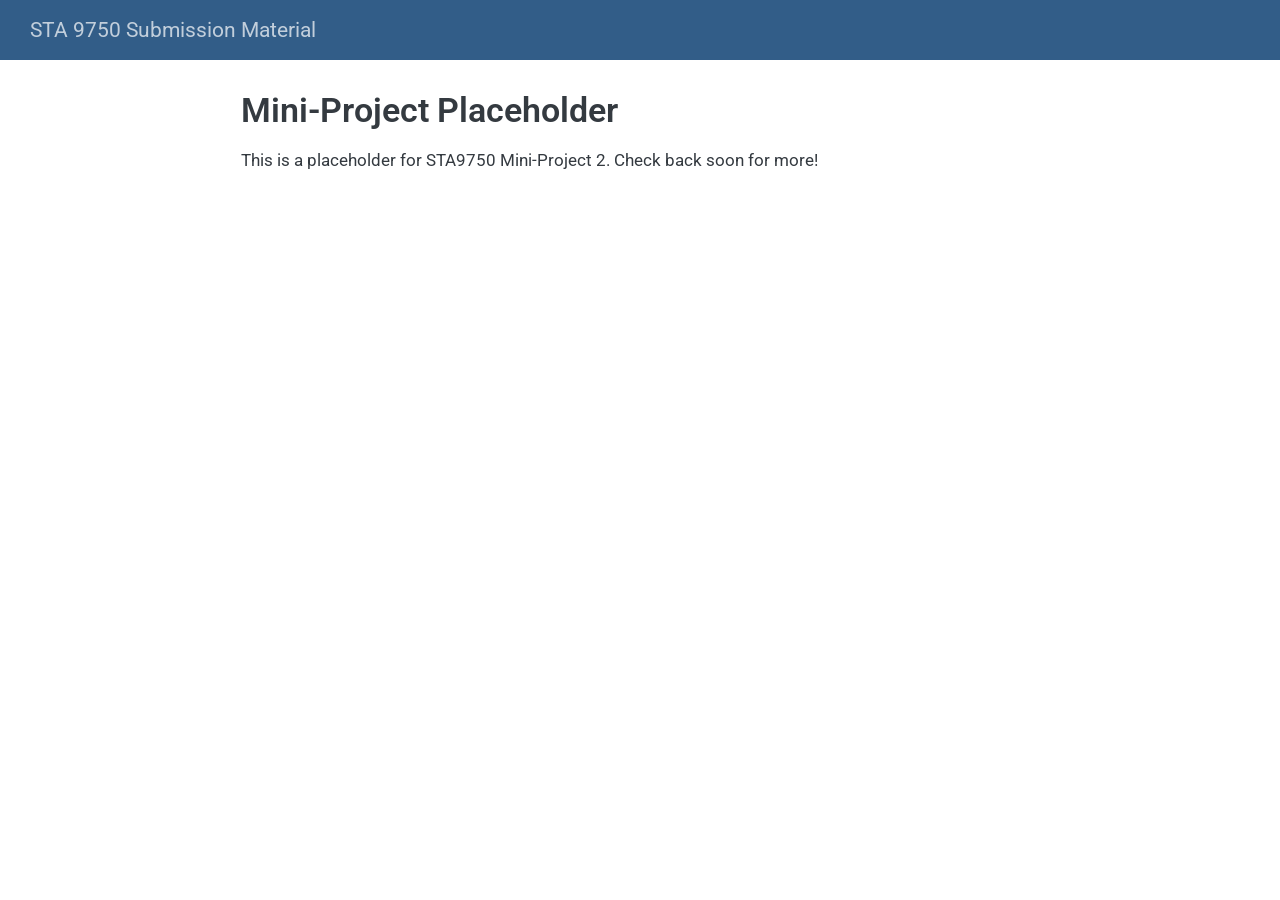
==== docs/mp02.html @ 4aafd373 "Add Mini-Project placeholder pages" ====
<!DOCTYPE html>
<html xmlns="http://www.w3.org/1999/xhtml" lang="en" xml:lang="en"><head>

<meta charset="utf-8">
<meta name="generator" content="quarto-1.10.18">

<meta name="viewport" content="width=device-width, initial-scale=1.0, user-scalable=yes">


<title>Mini-Project Placeholder – STA 9750 Submission Material</title>
<style>
/* Default styles provided by pandoc.
** See https://pandoc.org/MANUAL.html#variables-for-html for config info.
*/
span.smallcaps{font-variant: small-caps;}
div.columns{display: flex; gap: 1.5em;}
div.column{flex: auto;}
@media screen {
div.columns{gap: min(4vw, 1.5em);}
div.column{overflow-x: auto;}
}
div.hanging-indent{margin-left: 1.5em; text-indent: -1.5em;}
ul.task-list{list-style: none;}
ul.task-list li input[type="checkbox"] {
  width: 0.8em;
  margin: 0 0.8em 0.2em -1em; /* quarto-specific, see https://github.com/quarto-dev/quarto-cli/issues/4556 */ 
  vertical-align: middle;
}
</style>


<script src="site_libs/quarto-nav/quarto-nav.js"></script>
<script src="site_libs/quarto-nav/headroom.min.js"></script>
<script src="site_libs/clipboard/clipboard.min.js"></script>
<script src="site_libs/quarto-search/autocomplete.umd.js"></script>
<script src="site_libs/quarto-search/fuse.min.js"></script>
<script src="site_libs/quarto-search/quarto-search.js"></script>
<meta name="quarto:offset" content="./">
<script src="site_libs/quarto-html/quarto.js" type="module"></script>
<script src="site_libs/quarto-html/tabsets/tabsets.js" type="module"></script>
<script src="site_libs/quarto-html/popper.min.js"></script>
<script src="site_libs/quarto-html/tippy.umd.min.js"></script>
<script src="site_libs/quarto-html/anchor.min.js"></script>
<link href="site_libs/quarto-html/tippy.css" rel="stylesheet">
<link href="site_libs/quarto-html/quarto-syntax-highlighting-64a204ab8560d761af7679ceaba22944.css" rel="stylesheet" id="quarto-text-highlighting-styles">
<script src="site_libs/bootstrap/bootstrap.min.js"></script>
<link href="site_libs/bootstrap/bootstrap-icons.css" rel="stylesheet">
<link href="site_libs/bootstrap/bootstrap-ecffb29ab86c51f33a5c8b4be15da6e0.min.css" rel="stylesheet" append-hash="true" id="quarto-bootstrap" data-mode="light">
<script id="quarto-search-options" type="application/json">{
  "location": "navbar",
  "copy-button": false,
  "collapse-after": 3,
  "panel-placement": "end",
  "type": "overlay",
  "limit": 50,
  "keyboard-shortcut": [
    "f",
    "/",
    "s"
  ],
  "show-item-context": false,
  "language": {
    "search-no-results-text": "No results",
    "search-matching-documents-text": "matching documents",
    "search-copy-link-title": "Copy link to search",
    "search-hide-matches-text": "Hide additional matches",
    "search-more-match-text": "more match in this document",
    "search-more-matches-text": "more matches in this document",
    "search-clear-button-title": "Clear",
    "search-text-placeholder": "",
    "search-detached-cancel-button-title": "Cancel",
    "search-submit-button-title": "Submit",
    "search-label": "Search"
  }
}</script>


</head>

<body class="nav-fixed fullcontent quarto-light">

<div id="quarto-search-results"></div>
  <header id="quarto-header" class="headroom fixed-top">
    <nav class="navbar navbar-expand-lg " data-bs-theme="dark">
      <div class="navbar-container container-fluid">
      <div class="navbar-brand-container mx-auto">
    <a class="navbar-brand" href="./index.html">
    <span class="navbar-title">STA 9750 Submission Material</span>
    </a>
  </div>
        <div class="quarto-navbar-tools tools-end">
</div>
      </div> <!-- /container-fluid -->
    </nav>
</header>
<!-- content -->
<div id="quarto-content" class="quarto-container page-columns page-rows-contents page-layout-article page-navbar">
<!-- sidebar -->
<!-- margin-sidebar -->
    
<!-- main -->
<main class="content" id="quarto-document-content">

<header id="title-block-header" class="quarto-title-block default">
<div class="quarto-title">
<h1 class="title">Mini-Project Placeholder</h1>
</div>



<div class="quarto-title-meta">

    
  
    
  </div>
  


</header>


<p>This is a placeholder for STA9750 Mini-Project 2. Check back soon for more!</p>



</main> <!-- /main -->
<script id="quarto-html-after-body" type="application/javascript">
  window.document.addEventListener("DOMContentLoaded", function (event) {
    const icon = "";
    const anchorJS = new window.AnchorJS();
    anchorJS.options = {
      placement: 'right',
      icon: icon
    };
    anchorJS.add('.anchored');
    const isCodeAnnotation = (el) => {
      for (const clz of el.classList) {
        if (clz.startsWith('code-annotation-')) {                     
          return true;
        }
      }
      return false;
    }
    const onCopySuccess = function(e) {
      // button target
      const button = e.trigger;
      // don't keep focus
      button.blur();
      // flash "checked"
      button.classList.add('code-copy-button-checked');
      var currentTitle = button.getAttribute("title");
      button.setAttribute("title", "Copied!");
      let tooltip;
      if (window.bootstrap) {
        button.setAttribute("data-bs-toggle", "tooltip");
        button.setAttribute("data-bs-placement", "left");
        button.setAttribute("data-bs-title", "Copied!");
        tooltip = new bootstrap.Tooltip(button, 
          { trigger: "manual", 
            customClass: "code-copy-button-tooltip",
            offset: [0, -8]});
        tooltip.show();    
      }
      setTimeout(function() {
        if (tooltip) {
          tooltip.hide();
          button.removeAttribute("data-bs-title");
          button.removeAttribute("data-bs-toggle");
          button.removeAttribute("data-bs-placement");
        }
        button.setAttribute("title", currentTitle);
        button.classList.remove('code-copy-button-checked');
      }, 1000);
      // clear code selection
      e.clearSelection();
    }
    const getTextToCopy = function(trigger) {
      const outerScaffold = trigger.parentElement.cloneNode(true);
      const codeEl = outerScaffold.querySelector('code');
      for (const childEl of codeEl.children) {
        if (isCodeAnnotation(childEl)) {
          childEl.remove();
        }
      }
      return codeEl.innerText;
    }
    const clipboard = new window.ClipboardJS('.code-copy-button:not([data-in-quarto-modal])', {
      text: getTextToCopy
    });
    clipboard.on('success', onCopySuccess);
    if (window.document.getElementById('quarto-embedded-source-code-modal')) {
      const clipboardModal = new window.ClipboardJS('.code-copy-button[data-in-quarto-modal]', {
        text: getTextToCopy,
        container: window.document.getElementById('quarto-embedded-source-code-modal')
      });
      clipboardModal.on('success', onCopySuccess);
    }
      var localhostRegex = new RegExp(/^(?:http|https):\/\/localhost\:?[0-9]*\//);
      var mailtoRegex = new RegExp(/^mailto:/);
        var filterRegex = new RegExp("https:\/\/akshan-rai\.github\.io\/STA9750-2026-FALL\/");
      var isInternal = (href) => {
          return filterRegex.test(href) || localhostRegex.test(href) || mailtoRegex.test(href);
      }
      // Inspect non-navigation links and adorn them if external
     var links = window.document.querySelectorAll('a[href]:not(.nav-link):not(.navbar-brand):not(.toc-action):not(.sidebar-link):not(.sidebar-item-toggle):not(.pagination-link):not(.no-external):not([aria-hidden]):not(.dropdown-item):not(.quarto-navigation-tool):not(.about-link)');
      for (var i=0; i<links.length; i++) {
        const link = links[i];
        if (!isInternal(link.href)) {
          // undo the damage that might have been done by quarto-nav.js in the case of
          // links that we want to consider external
          if (link.dataset.originalHref !== undefined) {
            link.href = link.dataset.originalHref;
          }
        }
      }
    function tippyHover(el, contentFn, onTriggerFn, onUntriggerFn) {
      const config = {
        allowHTML: true,
        maxWidth: 500,
        delay: 100,
        arrow: false,
        appendTo: function(el) {
            return el.parentElement;
        },
        interactive: true,
        interactiveBorder: 10,
        theme: 'quarto',
        placement: 'bottom-start',
      };
      if (contentFn) {
        config.content = contentFn;
      }
      if (onTriggerFn) {
        config.onTrigger = onTriggerFn;
      }
      if (onUntriggerFn) {
        config.onUntrigger = onUntriggerFn;
      }
      window.tippy(el, config); 
    }
    const noterefs = window.document.querySelectorAll('a[role="doc-noteref"]');
    for (var i=0; i<noterefs.length; i++) {
      const ref = noterefs[i];
      tippyHover(ref, function() {
        // use id or data attribute instead here
        let href = ref.getAttribute('data-footnote-href') || ref.getAttribute('href');
        try { href = new URL(href).hash; } catch {}
        const id = href.replace(/^#\/?/, "");
        const note = window.document.getElementById(id);
        if (note) {
          return note.innerHTML;
        } else {
          return "";
        }
      });
    }
    const xrefs = window.document.querySelectorAll('a.quarto-xref');
    const processXRef = (id, note) => {
      // Strip column container classes
      const stripColumnClz = (el) => {
        el.classList.remove("page-full", "page-columns");
        if (el.children) {
          for (const child of el.children) {
            stripColumnClz(child);
          }
        }
      }
      stripColumnClz(note)
      if (id === null || id.startsWith('sec-')) {
        // Special case sections, only their first couple elements
        const container = document.createElement("div");
        if (note.children && note.children.length > 2) {
          container.appendChild(note.children[0].cloneNode(true));
          for (let i = 1; i < note.children.length; i++) {
            const child = note.children[i];
            if (child.tagName === "P" && child.innerText === "") {
              continue;
            } else {
              container.appendChild(child.cloneNode(true));
              break;
            }
          }
          if (window.Quarto?.typesetMath) {
            window.Quarto.typesetMath(container);
          }
          return container.innerHTML
        } else {
          if (window.Quarto?.typesetMath) {
            window.Quarto.typesetMath(note);
          }
          return note.innerHTML;
        }
      } else {
        // Remove any anchor links if they are present
        const anchorLink = note.querySelector('a.anchorjs-link');
        if (anchorLink) {
          anchorLink.remove();
        }
        if (window.Quarto?.typesetMath) {
          window.Quarto.typesetMath(note);
        }
        if (note.classList.contains("callout")) {
          return note.outerHTML;
        } else {
          return note.innerHTML;
        }
      }
    }
    for (var i=0; i<xrefs.length; i++) {
      const xref = xrefs[i];
      tippyHover(xref, undefined, function(instance) {
        instance.disable();
        let url = xref.getAttribute('href');
        let hash = undefined; 
        if (url.startsWith('#')) {
          hash = url;
        } else {
          try { hash = new URL(url).hash; } catch {}
        }
        if (hash) {
          const id = hash.replace(/^#\/?/, "");
          const note = window.document.getElementById(id);
          if (note !== null) {
            try {
              const html = processXRef(id, note.cloneNode(true));
              instance.setContent(html);
            } finally {
              instance.enable();
              instance.show();
            }
          } else {
            // See if we can fetch this
            fetch(url.split('#')[0])
            .then(res => res.text())
            .then(html => {
              const parser = new DOMParser();
              const htmlDoc = parser.parseFromString(html, "text/html");
              const note = htmlDoc.getElementById(id);
              if (note !== null) {
                const html = processXRef(id, note);
                instance.setContent(html);
              } 
            }).finally(() => {
              instance.enable();
              instance.show();
            });
          }
        } else {
          // See if we can fetch a full url (with no hash to target)
          // This is a special case and we should probably do some content thinning / targeting
          fetch(url)
          .then(res => res.text())
          .then(html => {
            const parser = new DOMParser();
            const htmlDoc = parser.parseFromString(html, "text/html");
            const note = htmlDoc.querySelector('main.content');
            if (note !== null) {
              // This should only happen for chapter cross references
              // (since there is no id in the URL)
              // remove the first header
              if (note.children.length > 0 && note.children[0].tagName === "HEADER") {
                note.children[0].remove();
              }
              const html = processXRef(null, note);
              instance.setContent(html);
            } 
          }).finally(() => {
            instance.enable();
            instance.show();
          });
        }
      }, function(instance) {
      });
    }
        let selectedAnnoteEl;
        const selectorForAnnotation = ( cell, annotation) => {
          let cellAttr = 'data-code-cell="' + cell + '"';
          let lineAttr = 'data-code-annotation="' +  annotation + '"';
          const selector = 'span[' + cellAttr + '][' + lineAttr + ']';
          return selector;
        }
        const selectCodeLines = (annoteEl) => {
          const doc = window.document;
          const targetCell = annoteEl.getAttribute("data-target-cell");
          const targetAnnotation = annoteEl.getAttribute("data-target-annotation");
          const annoteSpan = window.document.querySelector(selectorForAnnotation(targetCell, targetAnnotation));
          const lines = annoteSpan.getAttribute("data-code-lines").split(",");
          const lineIds = lines.map((line) => {
            return targetCell + "-" + line;
          })
          let top = null;
          let height = null;
          let parent = null;
          if (lineIds.length > 0) {
              //compute the position of the single el (top and bottom and make a div)
              const el = window.document.getElementById(lineIds[0]);
              top = el.offsetTop;
              height = el.offsetHeight;
              parent = el.parentElement.parentElement;
            if (lineIds.length > 1) {
              const lastEl = window.document.getElementById(lineIds[lineIds.length - 1]);
              const bottom = lastEl.offsetTop + lastEl.offsetHeight;
              height = bottom - top;
            }
            if (top !== null && height !== null && parent !== null) {
              // cook up a div (if necessary) and position it 
              let div = window.document.getElementById("code-annotation-line-highlight");
              if (div === null) {
                div = window.document.createElement("div");
                div.setAttribute("id", "code-annotation-line-highlight");
                div.style.position = 'absolute';
                parent.appendChild(div);
              }
              div.style.top = top - 2 + "px";
              div.style.height = height + 4 + "px";
              div.style.left = 0;
              let gutterDiv = window.document.getElementById("code-annotation-line-highlight-gutter");
              if (gutterDiv === null) {
                gutterDiv = window.document.createElement("div");
                gutterDiv.setAttribute("id", "code-annotation-line-highlight-gutter");
                gutterDiv.style.position = 'absolute';
                const codeCell = window.document.getElementById(targetCell);
                const gutter = codeCell.querySelector('.code-annotation-gutter');
                gutter.appendChild(gutterDiv);
              }
              gutterDiv.style.top = top - 2 + "px";
              gutterDiv.style.height = height + 4 + "px";
            }
            selectedAnnoteEl = annoteEl;
          }
        };
        const unselectCodeLines = () => {
          const elementsIds = ["code-annotation-line-highlight", "code-annotation-line-highlight-gutter"];
          elementsIds.forEach((elId) => {
            const div = window.document.getElementById(elId);
            if (div) {
              div.remove();
            }
          });
          selectedAnnoteEl = undefined;
        };
          // Handle positioning of the toggle
      window.addEventListener(
        "resize",
        throttle(() => {
          elRect = undefined;
          if (selectedAnnoteEl) {
            selectCodeLines(selectedAnnoteEl);
          }
        }, 10)
      );
      function throttle(fn, ms) {
      let throttle = false;
      let timer;
        return (...args) => {
          if(!throttle) { // first call gets through
              fn.apply(this, args);
              throttle = true;
          } else { // all the others get throttled
              if(timer) clearTimeout(timer); // cancel #2
              timer = setTimeout(() => {
                fn.apply(this, args);
                timer = throttle = false;
              }, ms);
          }
        };
      }
        // Attach click handler to the DT
        const annoteDls = window.document.querySelectorAll('dt[data-target-cell]');
        for (const annoteDlNode of annoteDls) {
          annoteDlNode.addEventListener('click', (event) => {
            const clickedEl = event.target;
            if (clickedEl !== selectedAnnoteEl) {
              unselectCodeLines();
              const activeEl = window.document.querySelector('dt[data-target-cell].code-annotation-active');
              if (activeEl) {
                activeEl.classList.remove('code-annotation-active');
              }
              selectCodeLines(clickedEl);
              clickedEl.classList.add('code-annotation-active');
            } else {
              // Unselect the line
              unselectCodeLines();
              clickedEl.classList.remove('code-annotation-active');
            }
          });
        }
    const findCites = (el) => {
      const parentEl = el.parentElement;
      if (parentEl) {
        const cites = parentEl.dataset.cites;
        if (cites) {
          return {
            el,
            cites: cites.split(' ')
          };
        } else {
          return findCites(el.parentElement)
        }
      } else {
        return undefined;
      }
    };
    var bibliorefs = window.document.querySelectorAll('a[role="doc-biblioref"]');
    for (var i=0; i<bibliorefs.length; i++) {
      const ref = bibliorefs[i];
      const citeInfo = findCites(ref);
      if (citeInfo) {
        tippyHover(citeInfo.el, function() {
          var popup = window.document.createElement('div');
          citeInfo.cites.forEach(function(cite) {
            var citeDiv = window.document.createElement('div');
            citeDiv.classList.add('hanging-indent');
            citeDiv.classList.add('csl-entry');
            var biblioDiv = window.document.getElementById('ref-' + cite);
            if (biblioDiv) {
              citeDiv.innerHTML = biblioDiv.innerHTML;
            }
            popup.appendChild(citeDiv);
          });
          return popup.innerHTML;
        });
      }
    }
  });
  </script>
</div> <!-- /content -->




</body></html>
---- docs/site_libs/quarto-html/tippy.css ----
.tippy-box[data-animation=fade][data-state=hidden]{opacity:0}[data-tippy-root]{max-width:calc(100vw - 10px)}.tippy-box{position:relative;background-color:#333;color:#fff;border-radius:4px;font-size:14px;line-height:1.4;white-space:normal;outline:0;transition-property:transform,visibility,opacity}.tippy-box[data-placement^=top]>.tippy-arrow{bottom:0}.tippy-box[data-placement^=top]>.tippy-arrow:before{bottom:-7px;left:0;border-width:8px 8px 0;border-top-color:initial;transform-origin:center top}.tippy-box[data-placement^=bottom]>.tippy-arrow{top:0}.tippy-box[data-placement^=bottom]>.tippy-arrow:before{top:-7px;left:0;border-width:0 8px 8px;border-bottom-color:initial;transform-origin:center bottom}.tippy-box[data-placement^=left]>.tippy-arrow{right:0}.tippy-box[data-placement^=left]>.tippy-arrow:before{border-width:8px 0 8px 8px;border-left-color:initial;right:-7px;transform-origin:center left}.tippy-box[data-placement^=right]>.tippy-arrow{left:0}.tippy-box[data-placement^=right]>.tippy-arrow:before{left:-7px;border-width:8px 8px 8px 0;border-right-color:initial;transform-origin:center right}.tippy-box[data-inertia][data-state=visible]{transition-timing-function:cubic-bezier(.54,1.5,.38,1.11)}.tippy-arrow{width:16px;height:16px;color:#333}.tippy-arrow:before{content:"";position:absolute;border-color:transparent;border-style:solid}.tippy-content{position:relative;padding:5px 9px;z-index:1}
---- docs/site_libs/quarto-html/quarto-syntax-highlighting-64a204ab8560d761af7679ceaba22944.css ----
/* quarto syntax highlight colors */
:root {
  --quarto-hl-ot-color: #003B4F;
  --quarto-hl-at-color: #657422;
  --quarto-hl-ss-color: #20794D;
  --quarto-hl-an-color: #5E5E5E;
  --quarto-hl-fu-color: #4758AB;
  --quarto-hl-st-color: #20794D;
  --quarto-hl-cf-color: #003B4F;
  --quarto-hl-op-color: #5E5E5E;
  --quarto-hl-er-color: #AD0000;
  --quarto-hl-bn-color: #AD0000;
  --quarto-hl-al-color: #AD0000;
  --quarto-hl-va-color: #111111;
  --quarto-hl-bu-color: inherit;
  --quarto-hl-ex-color: inherit;
  --quarto-hl-pp-color: #AD0000;
  --quarto-hl-in-color: #5E5E5E;
  --quarto-hl-vs-color: #20794D;
  --quarto-hl-wa-color: #5E5E5E;
  --quarto-hl-do-color: #5E5E5E;
  --quarto-hl-im-color: #00769E;
  --quarto-hl-ch-color: #20794D;
  --quarto-hl-dt-color: #AD0000;
  --quarto-hl-fl-color: #AD0000;
  --quarto-hl-co-color: #5E5E5E;
  --quarto-hl-cv-color: #5E5E5E;
  --quarto-hl-cn-color: #8f5902;
  --quarto-hl-sc-color: #5E5E5E;
  --quarto-hl-dv-color: #AD0000;
  --quarto-hl-kw-color: #003B4F;
}

/* other quarto variables */
:root {
  --quarto-font-monospace: SFMono-Regular, Menlo, Monaco, Consolas, "Liberation Mono", "Courier New", monospace;
}

/* syntax highlight based on Pandoc's rules */
pre > code.sourceCode > span {
  color: #003B4F;
}

code.sourceCode > span {
  color: #003B4F;
}

div.sourceCode,
div.sourceCode pre.sourceCode {
  color: #003B4F;
}

/* Normal */
code span {
  color: #003B4F;
}

/* Alert */
code span.al {
  color: #AD0000;
  font-style: inherit;
}

/* Annotation */
code span.an {
  color: #5E5E5E;
  font-style: inherit;
}

/* Attribute */
code span.at {
  color: #657422;
  font-style: inherit;
}

/* BaseN */
code span.bn {
  color: #AD0000;
  font-style: inherit;
}

/* BuiltIn */
code span.bu {
  font-style: inherit;
}

/* ControlFlow */
code span.cf {
  color: #003B4F;
  font-weight: bold;
  font-style: inherit;
}

/* Char */
code span.ch {
  color: #20794D;
  font-style: inherit;
}

/* Constant */
code span.cn {
  color: #8f5902;
  font-style: inherit;
}

/* Comment */
code span.co {
  color: #5E5E5E;
  font-style: inherit;
}

/* CommentVar */
code span.cv {
  color: #5E5E5E;
  font-style: italic;
}

/* Documentation */
code span.do {
  color: #5E5E5E;
  font-style: italic;
}

/* DataType */
code span.dt {
  color: #AD0000;
  font-style: inherit;
}

/* DecVal */
code span.dv {
  color: #AD0000;
  font-style: inherit;
}

/* Error */
code span.er {
  color: #AD0000;
  font-style: inherit;
}

/* Extension */
code span.ex {
  font-style: inherit;
}

/* Float */
code span.fl {
  color: #AD0000;
  font-style: inherit;
}

/* Function */
code span.fu {
  color: #4758AB;
  font-style: inherit;
}

/* Import */
code span.im {
  color: #00769E;
  font-style: inherit;
}

/* Information */
code span.in {
  color: #5E5E5E;
  font-style: inherit;
}

/* Keyword */
code span.kw {
  color: #003B4F;
  font-weight: bold;
  font-style: inherit;
}

/* Operator */
code span.op {
  color: #5E5E5E;
  font-style: inherit;
}

/* Other */
code span.ot {
  color: #003B4F;
  font-style: inherit;
}

/* Preprocessor */
code span.pp {
  color: #AD0000;
  font-style: inherit;
}

/* SpecialChar */
code span.sc {
  color: #5E5E5E;
  font-style: inherit;
}

/* SpecialString */
code span.ss {
  color: #20794D;
  font-style: inherit;
}

/* String */
code span.st {
  color: #20794D;
  font-style: inherit;
}

/* Variable */
code span.va {
  color: #111111;
  font-style: inherit;
}

/* VerbatimString */
code span.vs {
  color: #20794D;
  font-style: inherit;
}

/* Warning */
code span.wa {
  color: #5E5E5E;
  font-style: italic;
}

.prevent-inlining {
  content: "</";
}

/*# sourceMappingURL=9d8d5bb603a83b8298b89080a598c93b.css.map */
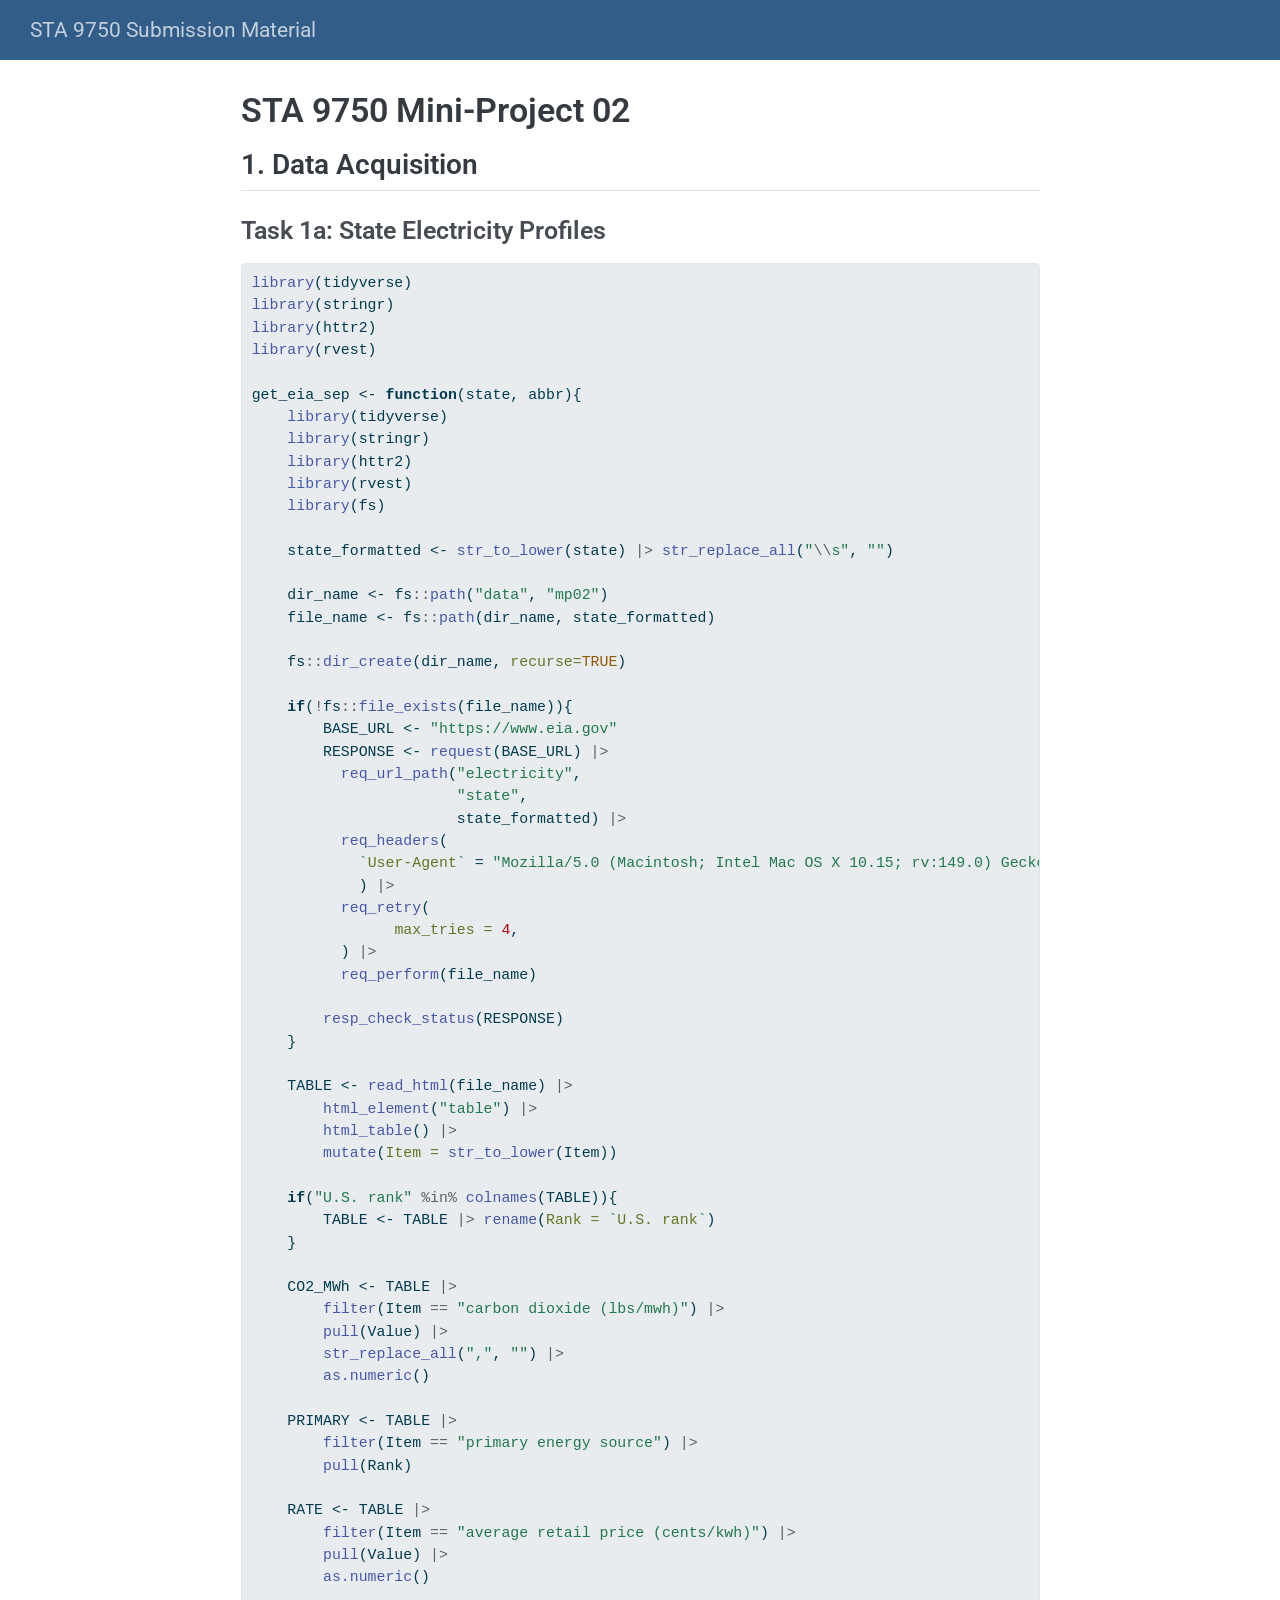
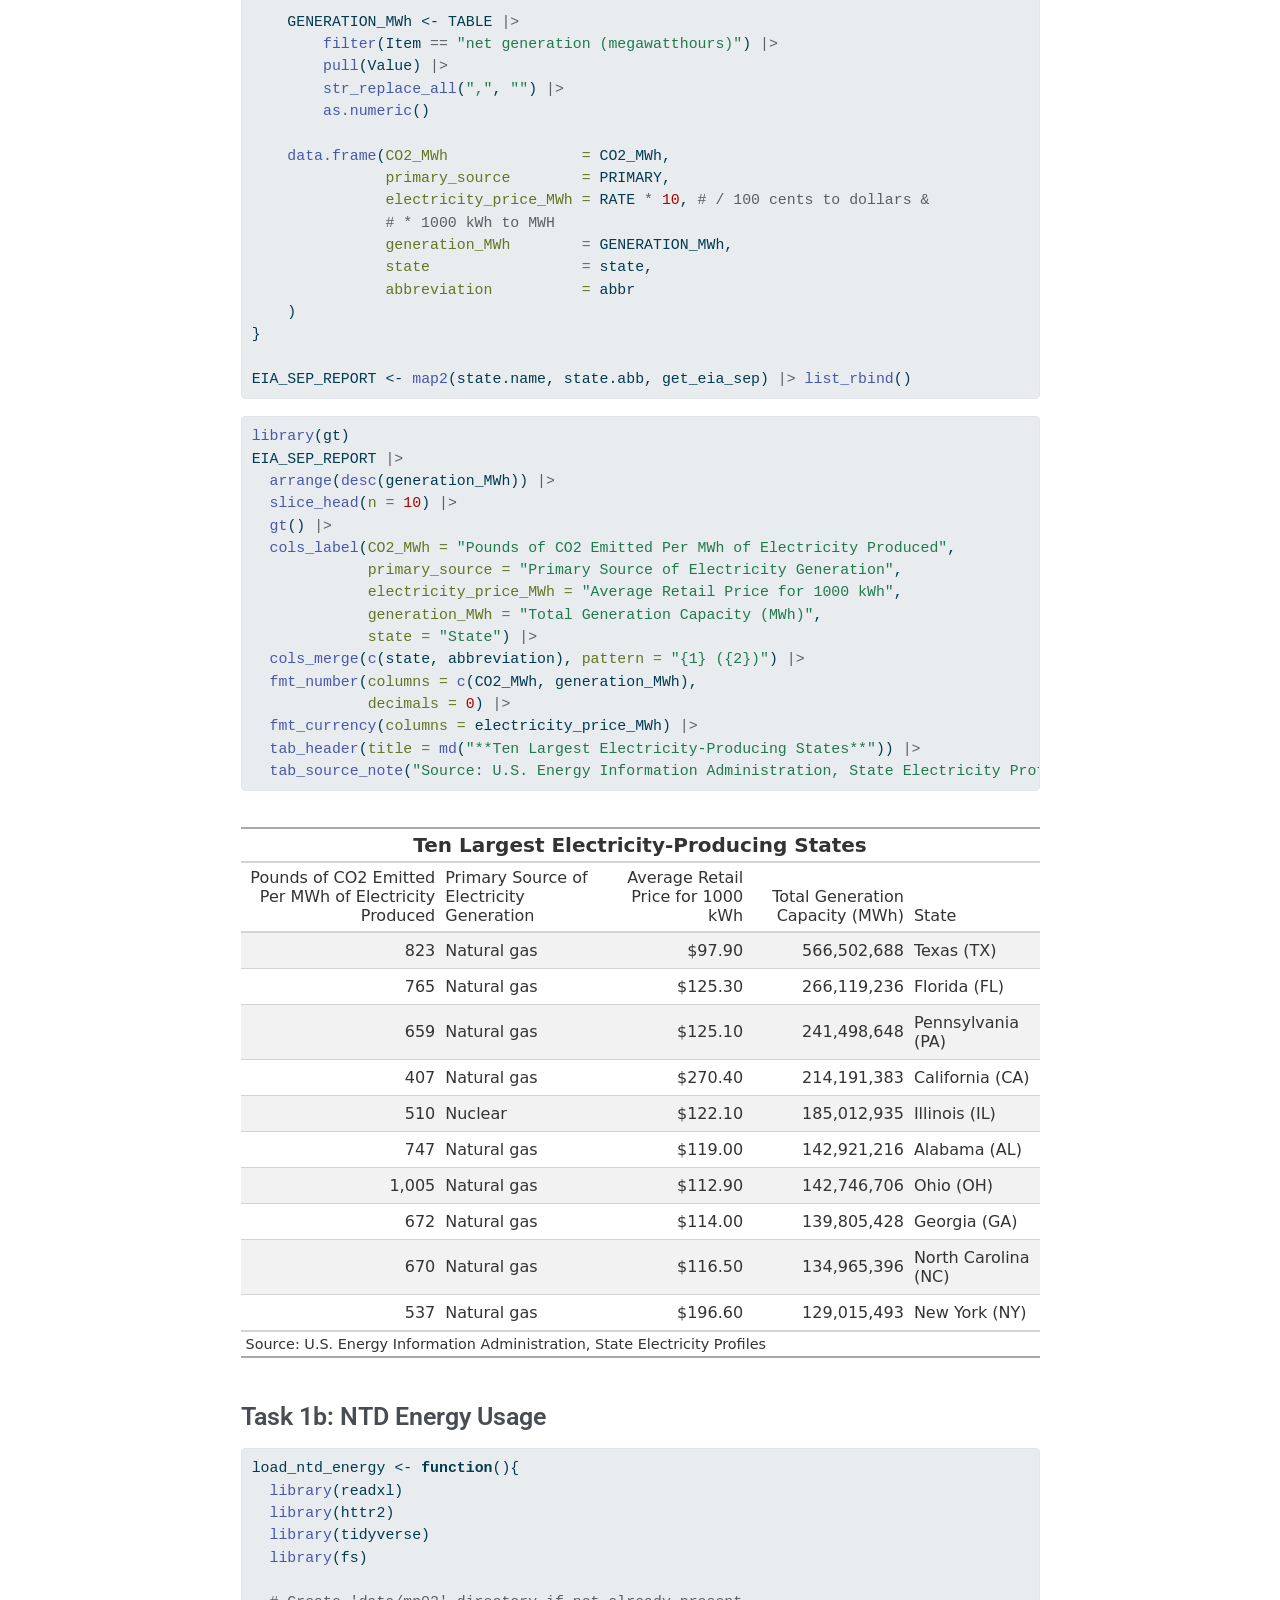
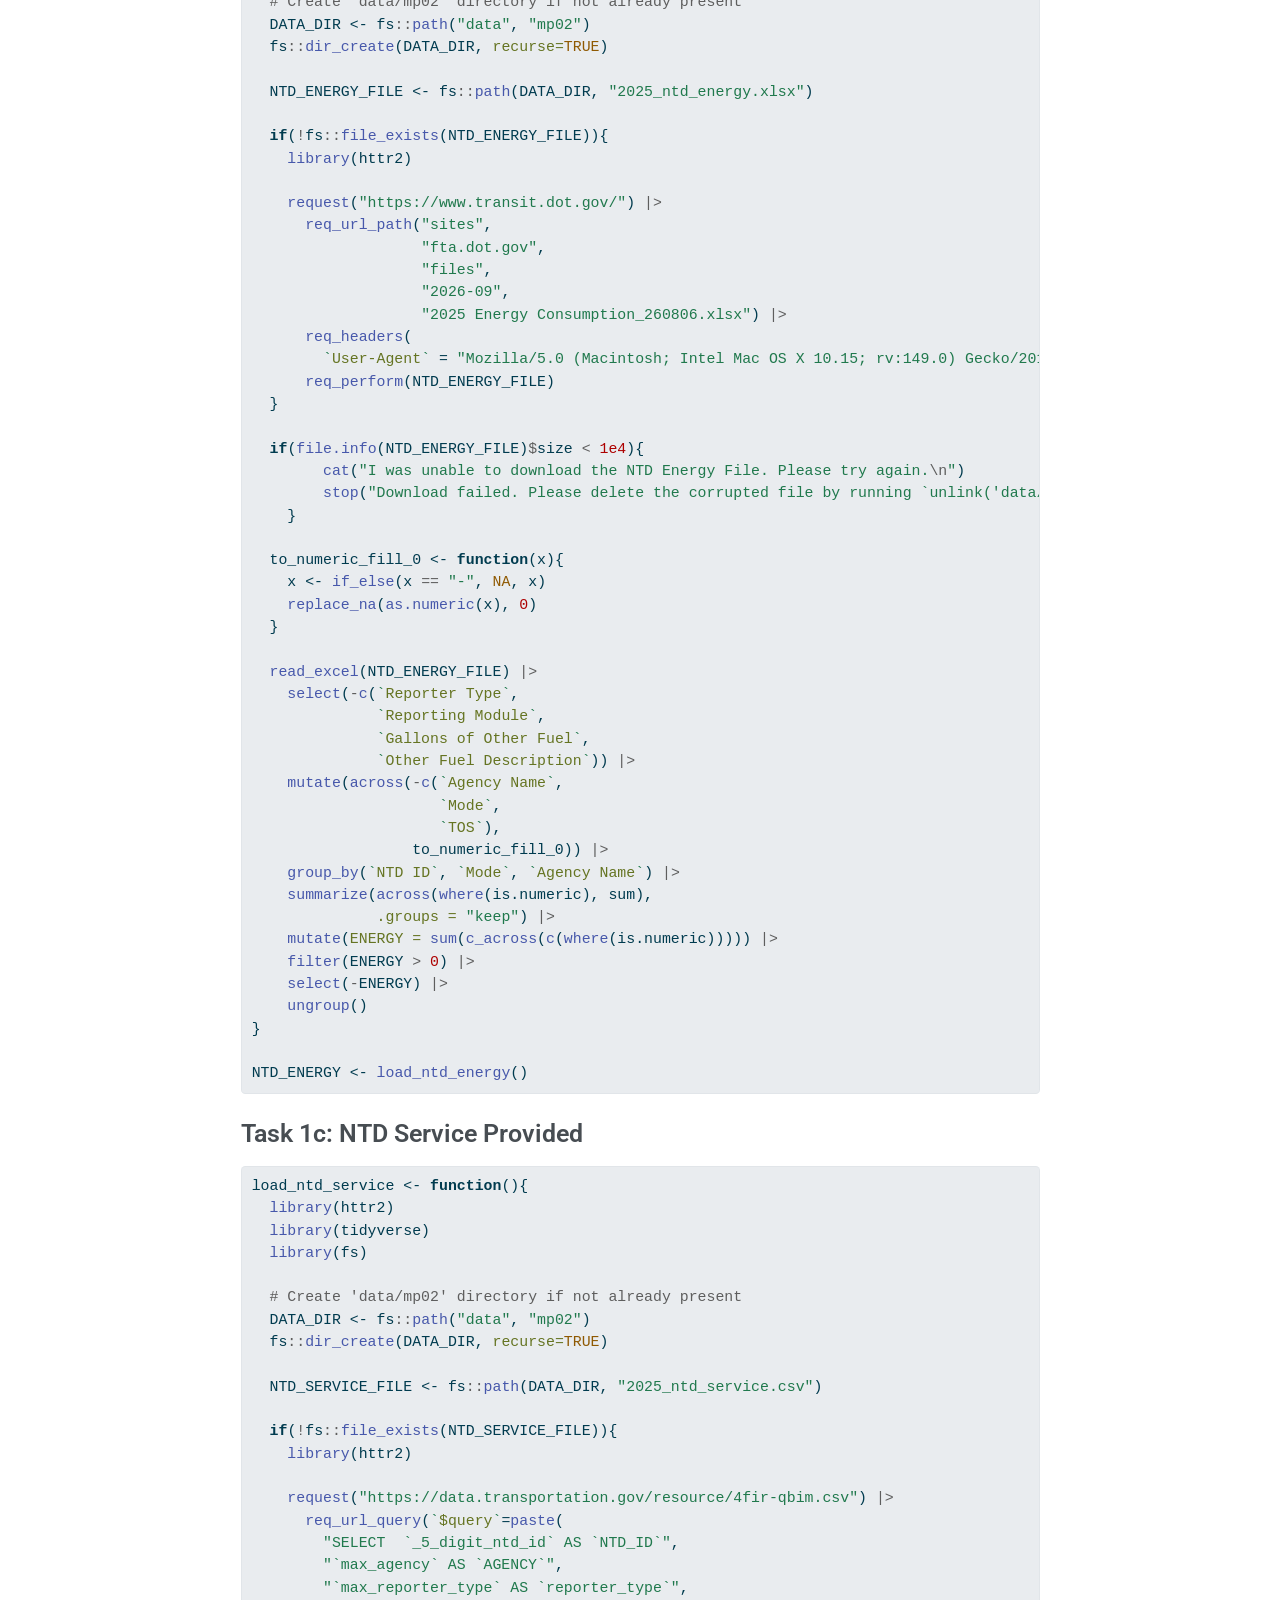
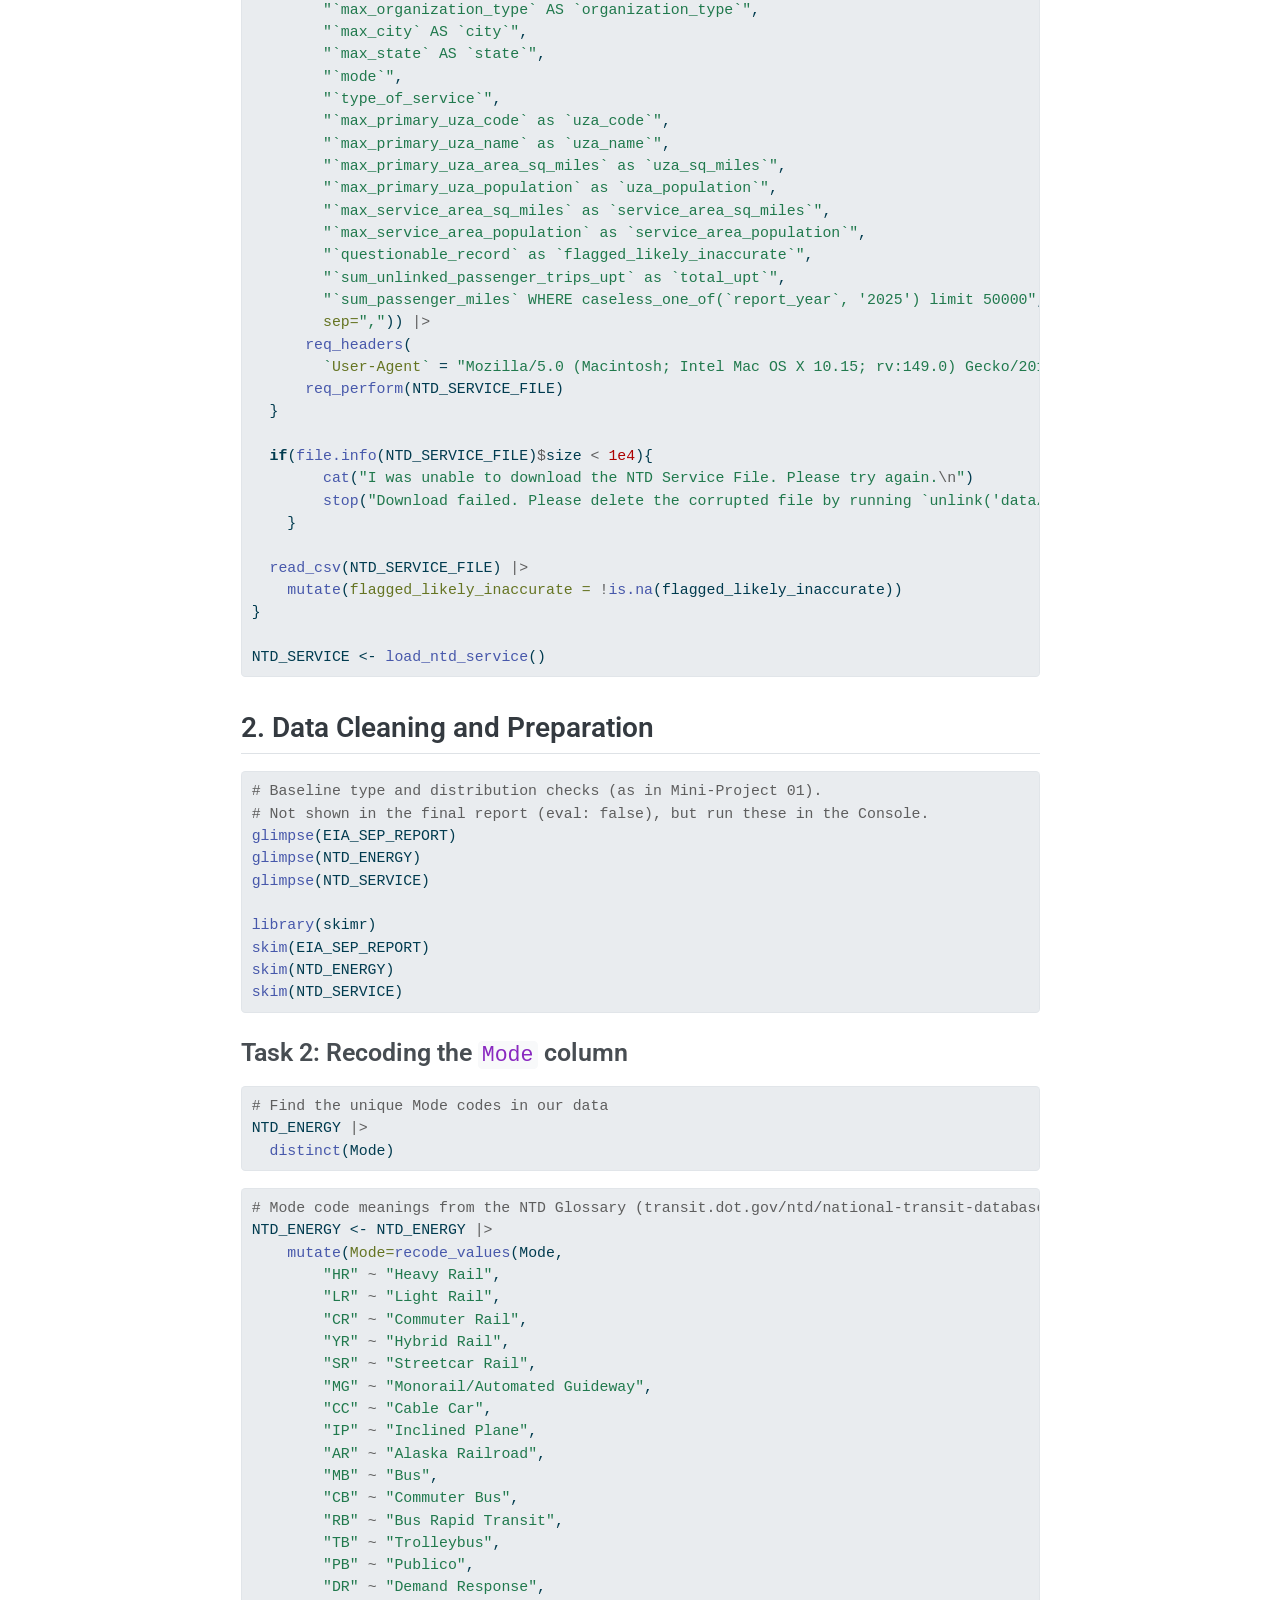
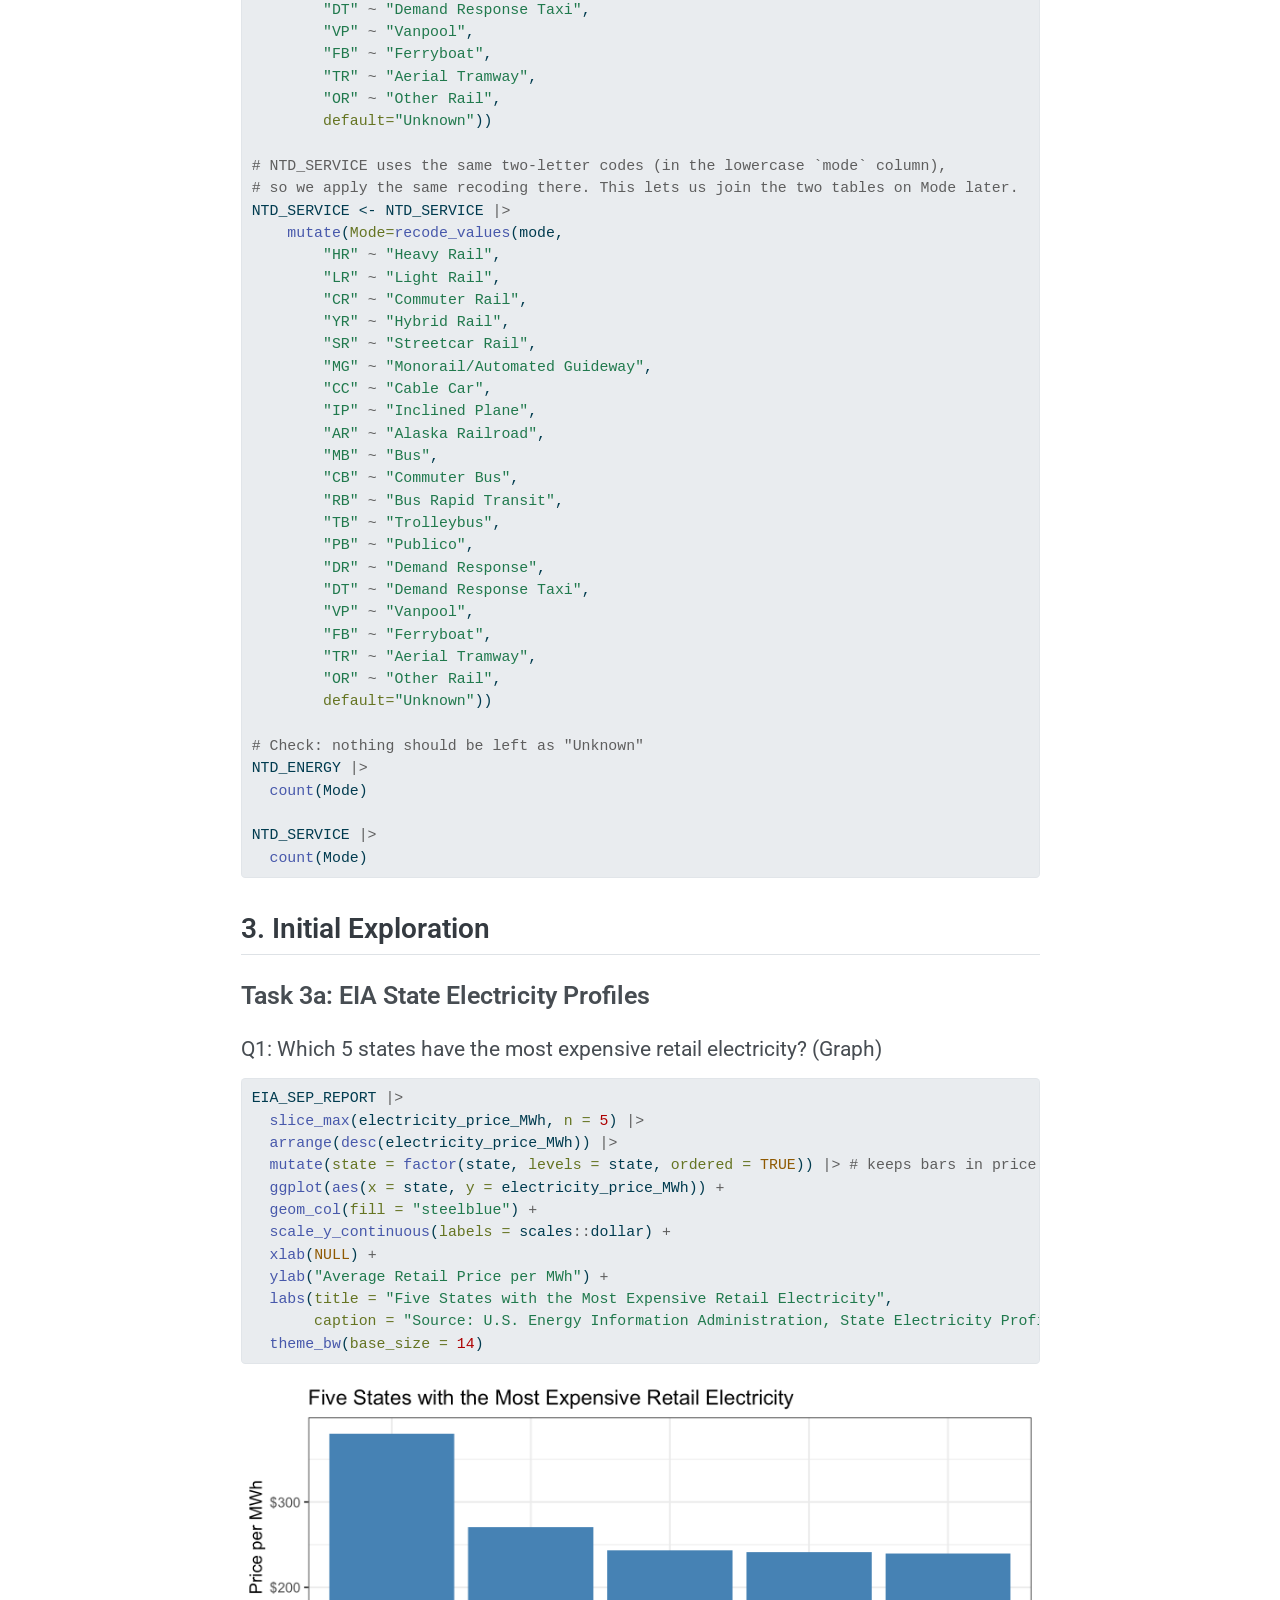
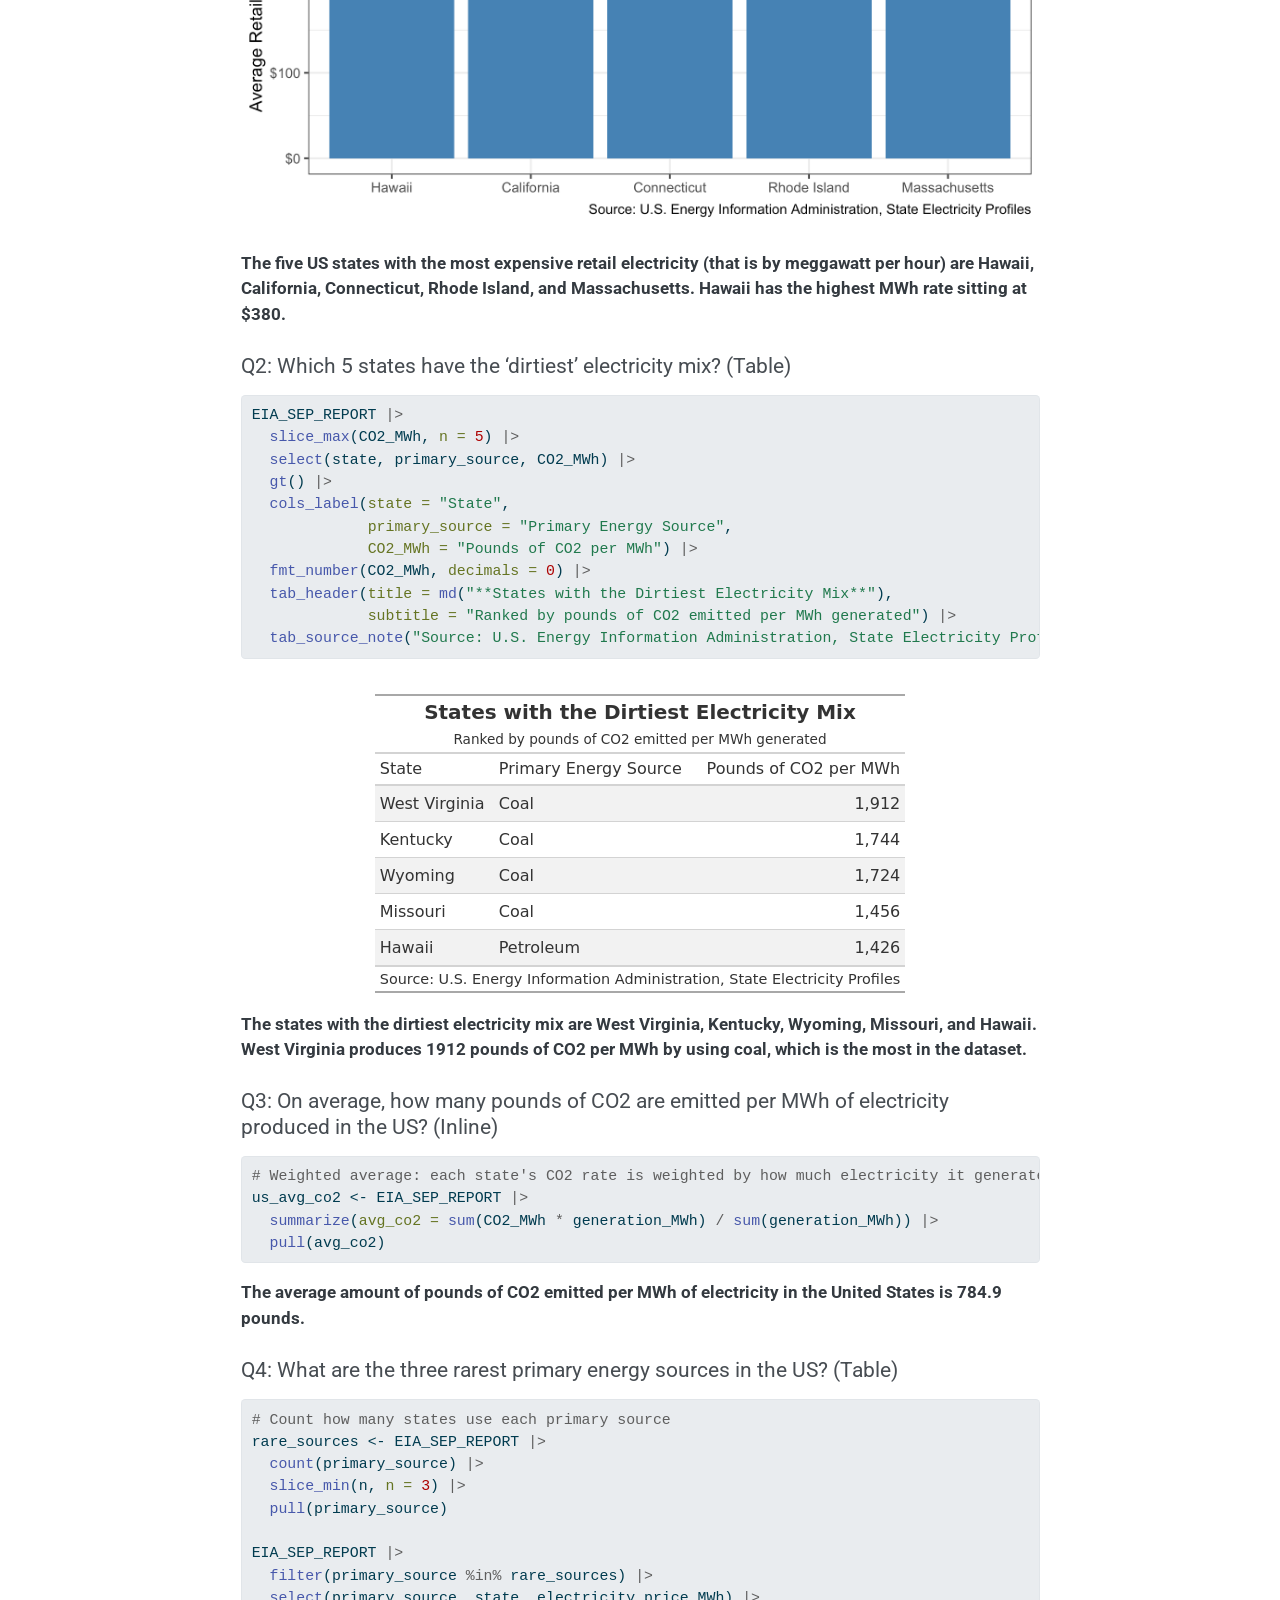
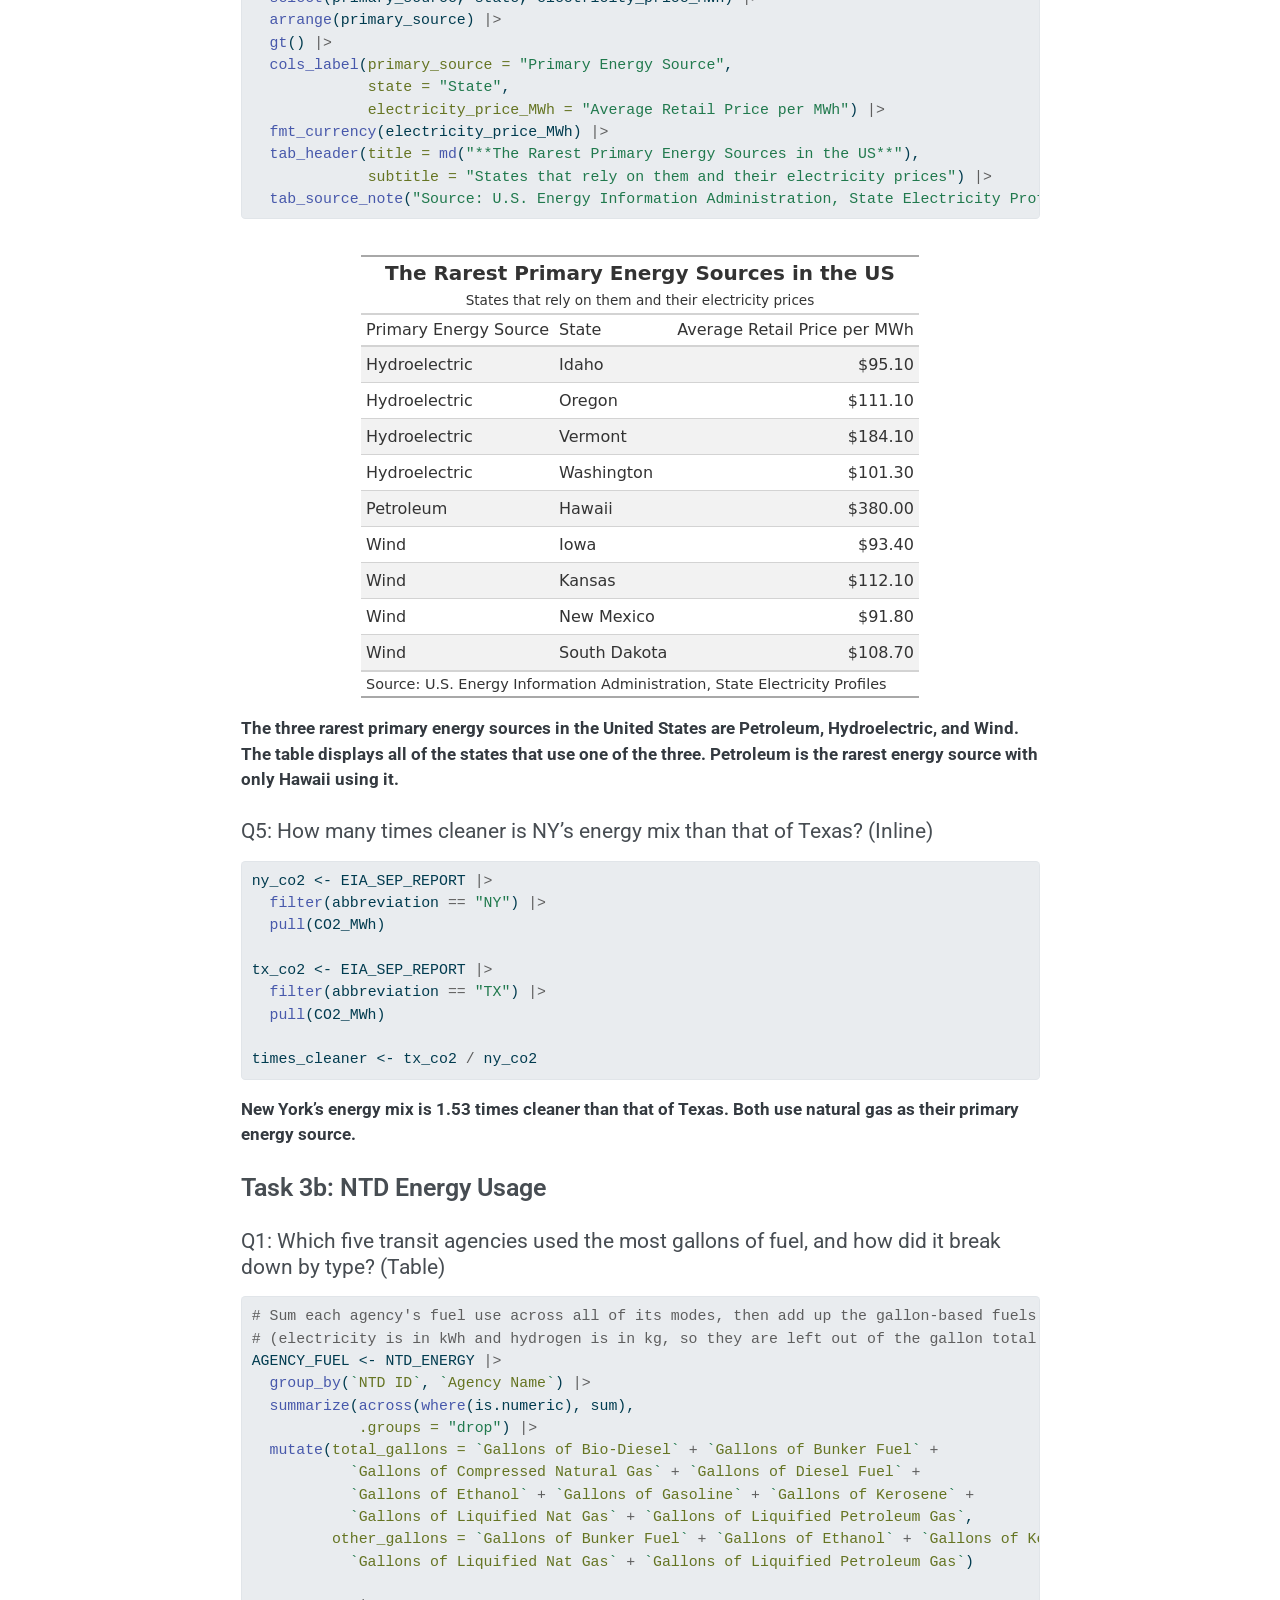
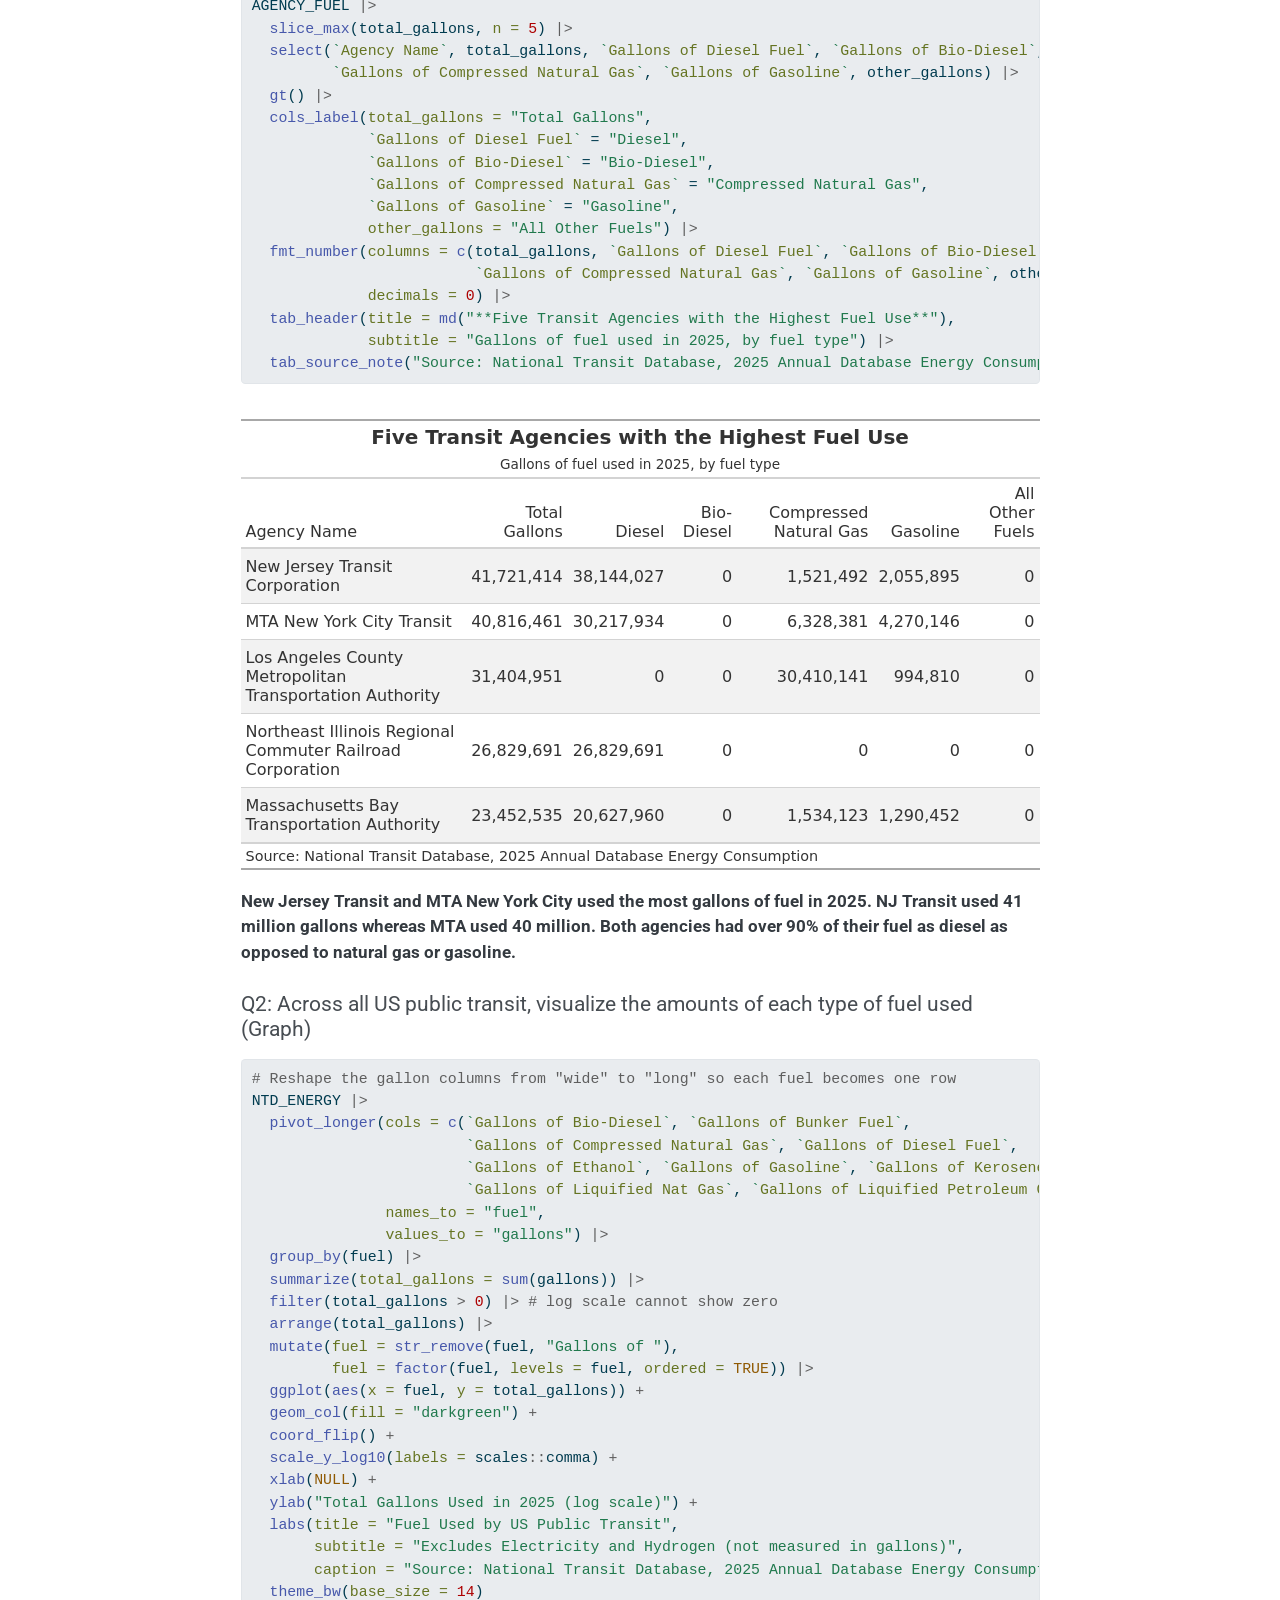
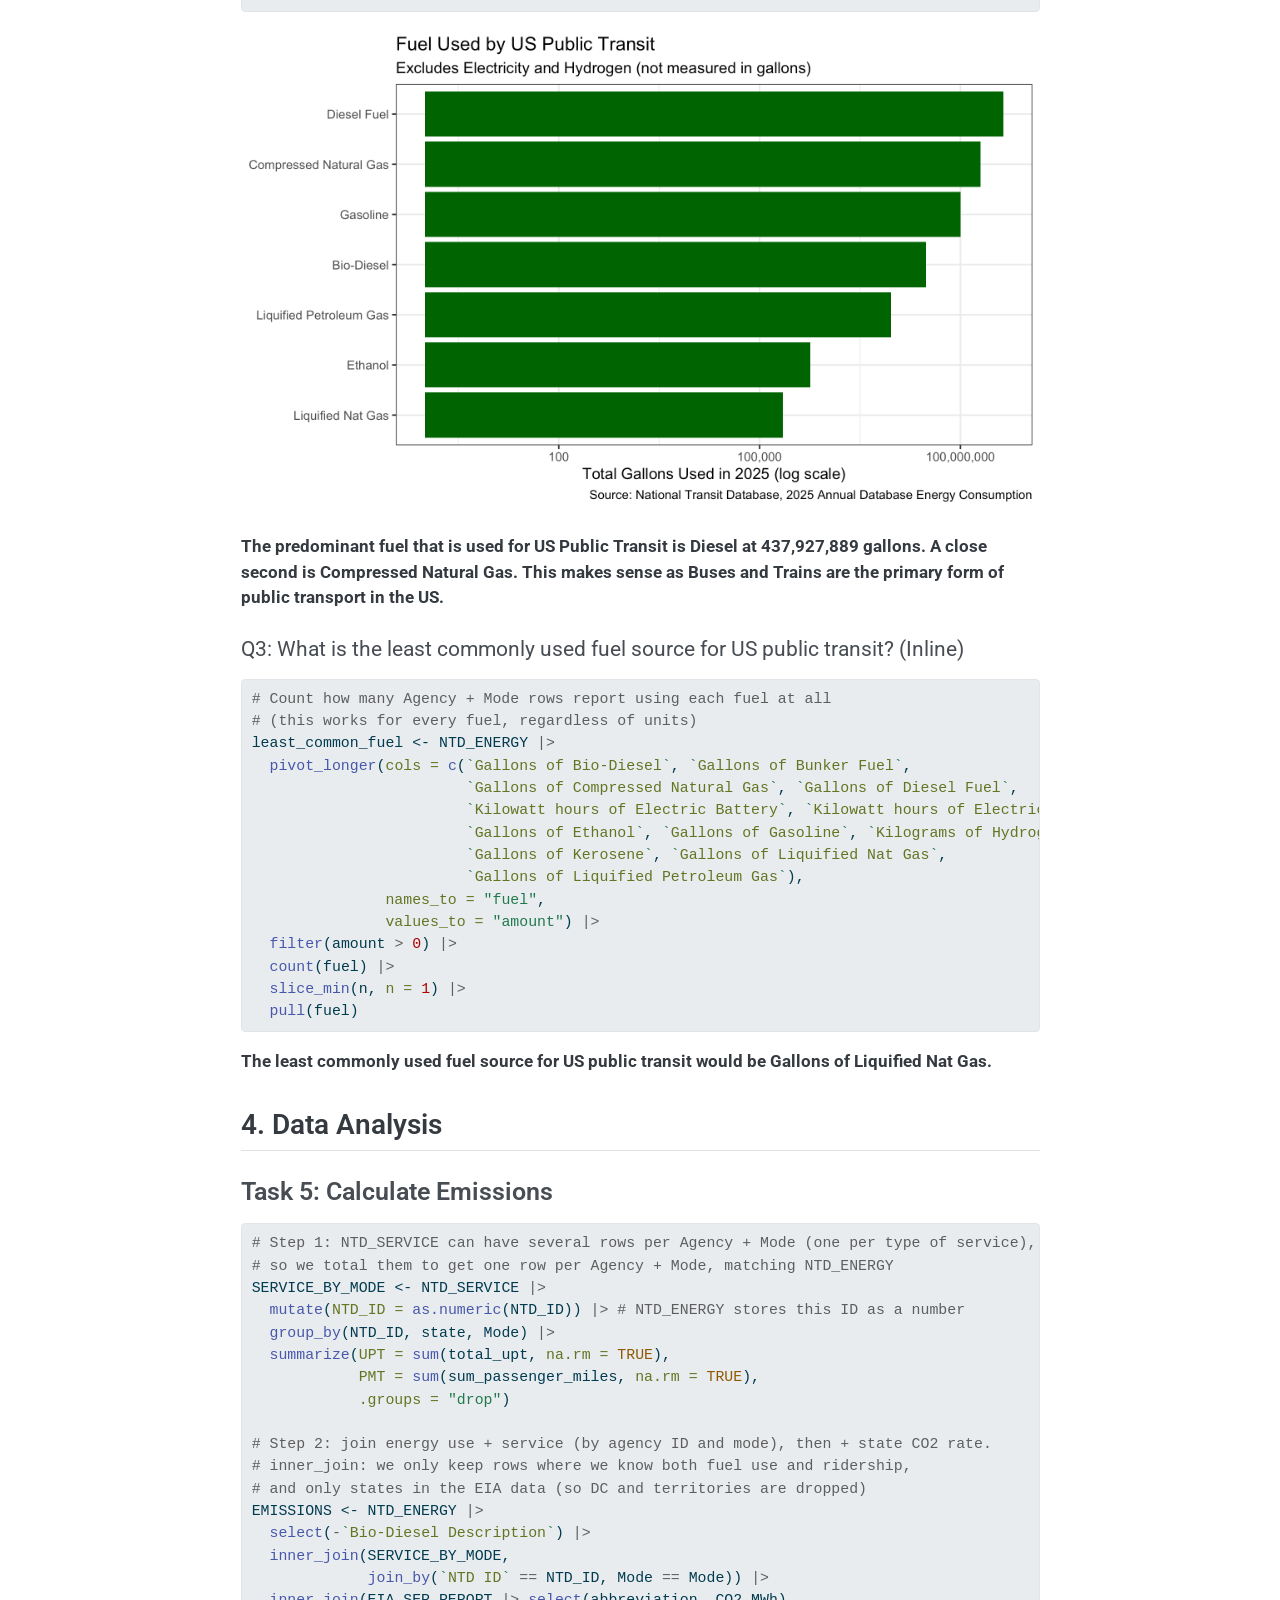
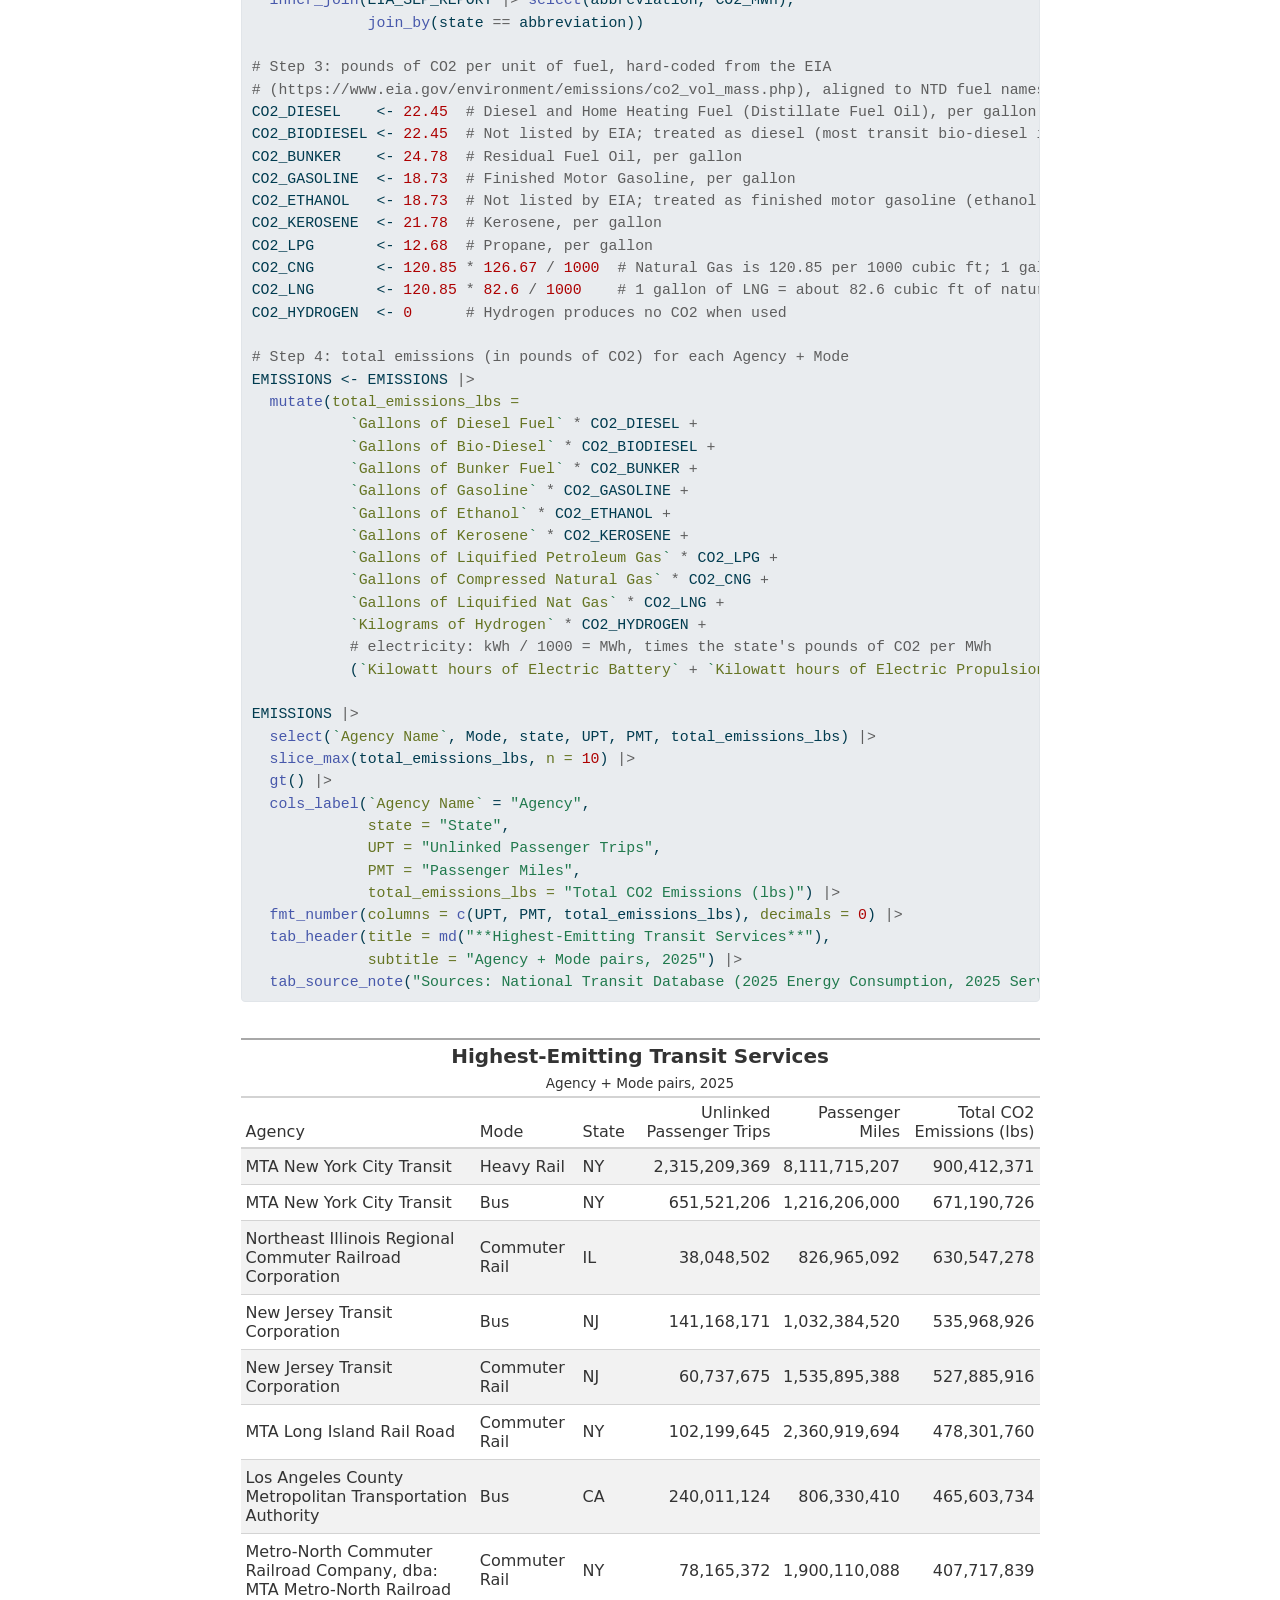
==== commit 6913da40: "Publish Mini-Project 02 report Co-Authored-By: Claude Opus 5.5 <noreply@anthropic.com>" ====
--- a/docs/mp02.html
+++ b/docs/mp02.html
@@ -7,7 +7,7 @@
 <meta name="viewport" content="width=device-width, initial-scale=1.0, user-scalable=yes">
 
 
-<title>Mini-Project Placeholder – STA 9750 Submission Material</title>
+<title>STA 9750 Mini-Project 02 – STA 9750 Submission Material</title>
 <style>
 /* Default styles provided by pandoc.
 ** See https://pandoc.org/MANUAL.html#variables-for-html for config info.
@@ -25,6 +25,41 @@
   width: 0.8em;
   margin: 0 0.8em 0.2em -1em; /* quarto-specific, see https://github.com/quarto-dev/quarto-cli/issues/4556 */ 
   vertical-align: middle;
+}
+/* CSS for syntax highlighting */
+html { -webkit-text-size-adjust: 100%; }
+pre > code.sourceCode { white-space: pre; position: relative; }
+pre > code.sourceCode > span { display: inline-block; line-height: 1.25; }
+pre > code.sourceCode > span:empty { height: 1.2em; }
+.sourceCode { overflow: visible; }
+code.sourceCode > span { color: inherit; text-decoration: inherit; }
+div.sourceCode { margin: 1em 0; }
+pre.sourceCode { margin: 0; }
+@media screen {
+div.sourceCode { overflow: auto; }
+}
+@media print {
+pre > code.sourceCode { white-space: pre-wrap; }
+pre > code.sourceCode > span { text-indent: -5em; padding-left: 5em; }
+}
+pre.numberSource code
+  { counter-reset: source-line 0; }
+pre.numberSource code > span
+  { position: relative; left: -4em; counter-increment: source-line; }
+pre.numberSource code > span > a:first-child::before
+  { content: counter(source-line);
+    position: relative; left: -1em; text-align: right; vertical-align: baseline;
+    border: none; display: inline-block;
+    -webkit-touch-callout: none; -webkit-user-select: none;
+    -khtml-user-select: none; -moz-user-select: none;
+    -ms-user-select: none; user-select: none;
+    padding: 0 4px; width: 4em;
+  }
+pre.numberSource { margin-left: 3em;  padding-left: 4px; }
+div.sourceCode
+  {   }
+@media screen {
+pre > code.sourceCode > span > a:first-child::before { text-decoration: underline; }
 }
 </style>
 
@@ -103,7 +138,7 @@
 
 <header id="title-block-header" class="quarto-title-block default">
 <div class="quarto-title">
-<h1 class="title">Mini-Project Placeholder</h1>
+<h1 class="title">STA 9750 Mini-Project 02</h1>
 </div>
 
 
@@ -120,9 +155,6508 @@
 </header>
 
 
-<p>This is a placeholder for STA9750 Mini-Project 2. Check back soon for more!</p>
-
-
+<section id="data-acquisition" class="level2">
+<h2 class="anchored" data-anchor-id="data-acquisition">1. Data Acquisition</h2>
+<section id="task-1a-state-electricity-profiles" class="level3">
+<h3 class="anchored" data-anchor-id="task-1a-state-electricity-profiles">Task 1a: State Electricity Profiles</h3>
+<div class="cell">
+<div class="code-copy-outer-scaffold"><div class="sourceCode cell-code" id="cb1"><pre class="sourceCode r code-with-copy"><code class="sourceCode r"><span id="cb1-1"><a href="#cb1-1" aria-hidden="true" tabindex="-1"></a><span class="fu">library</span>(tidyverse)</span>
+<span id="cb1-2"><a href="#cb1-2" aria-hidden="true" tabindex="-1"></a><span class="fu">library</span>(stringr)</span>
+<span id="cb1-3"><a href="#cb1-3" aria-hidden="true" tabindex="-1"></a><span class="fu">library</span>(httr2)</span>
+<span id="cb1-4"><a href="#cb1-4" aria-hidden="true" tabindex="-1"></a><span class="fu">library</span>(rvest)</span>
+<span id="cb1-5"><a href="#cb1-5" aria-hidden="true" tabindex="-1"></a></span>
+<span id="cb1-6"><a href="#cb1-6" aria-hidden="true" tabindex="-1"></a>get_eia_sep <span class="ot">&lt;-</span> <span class="cf">function</span>(state, abbr){</span>
+<span id="cb1-7"><a href="#cb1-7" aria-hidden="true" tabindex="-1"></a>    <span class="fu">library</span>(tidyverse)</span>
+<span id="cb1-8"><a href="#cb1-8" aria-hidden="true" tabindex="-1"></a>    <span class="fu">library</span>(stringr)</span>
+<span id="cb1-9"><a href="#cb1-9" aria-hidden="true" tabindex="-1"></a>    <span class="fu">library</span>(httr2)</span>
+<span id="cb1-10"><a href="#cb1-10" aria-hidden="true" tabindex="-1"></a>    <span class="fu">library</span>(rvest)</span>
+<span id="cb1-11"><a href="#cb1-11" aria-hidden="true" tabindex="-1"></a>    <span class="fu">library</span>(fs)</span>
+<span id="cb1-12"><a href="#cb1-12" aria-hidden="true" tabindex="-1"></a>  </span>
+<span id="cb1-13"><a href="#cb1-13" aria-hidden="true" tabindex="-1"></a>    state_formatted <span class="ot">&lt;-</span> <span class="fu">str_to_lower</span>(state) <span class="sc">|&gt;</span> <span class="fu">str_replace_all</span>(<span class="st">"</span><span class="sc">\\</span><span class="st">s"</span>, <span class="st">""</span>)</span>
+<span id="cb1-14"><a href="#cb1-14" aria-hidden="true" tabindex="-1"></a>    </span>
+<span id="cb1-15"><a href="#cb1-15" aria-hidden="true" tabindex="-1"></a>    dir_name <span class="ot">&lt;-</span> fs<span class="sc">::</span><span class="fu">path</span>(<span class="st">"data"</span>, <span class="st">"mp02"</span>)</span>
+<span id="cb1-16"><a href="#cb1-16" aria-hidden="true" tabindex="-1"></a>    file_name <span class="ot">&lt;-</span> fs<span class="sc">::</span><span class="fu">path</span>(dir_name, state_formatted)</span>
+<span id="cb1-17"><a href="#cb1-17" aria-hidden="true" tabindex="-1"></a>    </span>
+<span id="cb1-18"><a href="#cb1-18" aria-hidden="true" tabindex="-1"></a>    fs<span class="sc">::</span><span class="fu">dir_create</span>(dir_name, <span class="at">recurse=</span><span class="cn">TRUE</span>)</span>
+<span id="cb1-19"><a href="#cb1-19" aria-hidden="true" tabindex="-1"></a>    </span>
+<span id="cb1-20"><a href="#cb1-20" aria-hidden="true" tabindex="-1"></a>    <span class="cf">if</span>(<span class="sc">!</span>fs<span class="sc">::</span><span class="fu">file_exists</span>(file_name)){</span>
+<span id="cb1-21"><a href="#cb1-21" aria-hidden="true" tabindex="-1"></a>        BASE_URL <span class="ot">&lt;-</span> <span class="st">"https://www.eia.gov"</span></span>
+<span id="cb1-22"><a href="#cb1-22" aria-hidden="true" tabindex="-1"></a>        RESPONSE <span class="ot">&lt;-</span> <span class="fu">request</span>(BASE_URL) <span class="sc">|&gt;</span> </span>
+<span id="cb1-23"><a href="#cb1-23" aria-hidden="true" tabindex="-1"></a>          <span class="fu">req_url_path</span>(<span class="st">"electricity"</span>, </span>
+<span id="cb1-24"><a href="#cb1-24" aria-hidden="true" tabindex="-1"></a>                       <span class="st">"state"</span>, </span>
+<span id="cb1-25"><a href="#cb1-25" aria-hidden="true" tabindex="-1"></a>                       state_formatted) <span class="sc">|&gt;</span></span>
+<span id="cb1-26"><a href="#cb1-26" aria-hidden="true" tabindex="-1"></a>          <span class="fu">req_headers</span>(</span>
+<span id="cb1-27"><a href="#cb1-27" aria-hidden="true" tabindex="-1"></a>            <span class="st">`</span><span class="at">User-Agent</span><span class="st">`</span> <span class="ot">=</span> <span class="st">"Mozilla/5.0 (Macintosh; Intel Mac OS X 10.15; rv:149.0) Gecko/20100101 Firefox/149.0"</span></span>
+<span id="cb1-28"><a href="#cb1-28" aria-hidden="true" tabindex="-1"></a>            ) <span class="sc">|&gt;</span>   </span>
+<span id="cb1-29"><a href="#cb1-29" aria-hidden="true" tabindex="-1"></a>          <span class="fu">req_retry</span>(</span>
+<span id="cb1-30"><a href="#cb1-30" aria-hidden="true" tabindex="-1"></a>                <span class="at">max_tries =</span> <span class="dv">4</span>, </span>
+<span id="cb1-31"><a href="#cb1-31" aria-hidden="true" tabindex="-1"></a>          ) <span class="sc">|&gt;</span></span>
+<span id="cb1-32"><a href="#cb1-32" aria-hidden="true" tabindex="-1"></a>          <span class="fu">req_perform</span>(file_name)</span>
+<span id="cb1-33"><a href="#cb1-33" aria-hidden="true" tabindex="-1"></a>    </span>
+<span id="cb1-34"><a href="#cb1-34" aria-hidden="true" tabindex="-1"></a>        <span class="fu">resp_check_status</span>(RESPONSE)</span>
+<span id="cb1-35"><a href="#cb1-35" aria-hidden="true" tabindex="-1"></a>    }</span>
+<span id="cb1-36"><a href="#cb1-36" aria-hidden="true" tabindex="-1"></a>    </span>
+<span id="cb1-37"><a href="#cb1-37" aria-hidden="true" tabindex="-1"></a>    TABLE <span class="ot">&lt;-</span> <span class="fu">read_html</span>(file_name) <span class="sc">|&gt;</span> </span>
+<span id="cb1-38"><a href="#cb1-38" aria-hidden="true" tabindex="-1"></a>        <span class="fu">html_element</span>(<span class="st">"table"</span>) <span class="sc">|&gt;</span> </span>
+<span id="cb1-39"><a href="#cb1-39" aria-hidden="true" tabindex="-1"></a>        <span class="fu">html_table</span>() <span class="sc">|&gt;</span></span>
+<span id="cb1-40"><a href="#cb1-40" aria-hidden="true" tabindex="-1"></a>        <span class="fu">mutate</span>(<span class="at">Item =</span> <span class="fu">str_to_lower</span>(Item))</span>
+<span id="cb1-41"><a href="#cb1-41" aria-hidden="true" tabindex="-1"></a>    </span>
+<span id="cb1-42"><a href="#cb1-42" aria-hidden="true" tabindex="-1"></a>    <span class="cf">if</span>(<span class="st">"U.S. rank"</span> <span class="sc">%in%</span> <span class="fu">colnames</span>(TABLE)){</span>
+<span id="cb1-43"><a href="#cb1-43" aria-hidden="true" tabindex="-1"></a>        TABLE <span class="ot">&lt;-</span> TABLE <span class="sc">|&gt;</span> <span class="fu">rename</span>(<span class="at">Rank =</span> <span class="st">`</span><span class="at">U.S. rank</span><span class="st">`</span>)</span>
+<span id="cb1-44"><a href="#cb1-44" aria-hidden="true" tabindex="-1"></a>    }</span>
+<span id="cb1-45"><a href="#cb1-45" aria-hidden="true" tabindex="-1"></a>    </span>
+<span id="cb1-46"><a href="#cb1-46" aria-hidden="true" tabindex="-1"></a>    CO2_MWh <span class="ot">&lt;-</span> TABLE <span class="sc">|&gt;</span> </span>
+<span id="cb1-47"><a href="#cb1-47" aria-hidden="true" tabindex="-1"></a>        <span class="fu">filter</span>(Item <span class="sc">==</span> <span class="st">"carbon dioxide (lbs/mwh)"</span>) <span class="sc">|&gt;</span></span>
+<span id="cb1-48"><a href="#cb1-48" aria-hidden="true" tabindex="-1"></a>        <span class="fu">pull</span>(Value) <span class="sc">|&gt;</span> </span>
+<span id="cb1-49"><a href="#cb1-49" aria-hidden="true" tabindex="-1"></a>        <span class="fu">str_replace_all</span>(<span class="st">","</span>, <span class="st">""</span>) <span class="sc">|&gt;</span></span>
+<span id="cb1-50"><a href="#cb1-50" aria-hidden="true" tabindex="-1"></a>        <span class="fu">as.numeric</span>()</span>
+<span id="cb1-51"><a href="#cb1-51" aria-hidden="true" tabindex="-1"></a>    </span>
+<span id="cb1-52"><a href="#cb1-52" aria-hidden="true" tabindex="-1"></a>    PRIMARY <span class="ot">&lt;-</span> TABLE <span class="sc">|&gt;</span> </span>
+<span id="cb1-53"><a href="#cb1-53" aria-hidden="true" tabindex="-1"></a>        <span class="fu">filter</span>(Item <span class="sc">==</span> <span class="st">"primary energy source"</span>) <span class="sc">|&gt;</span> </span>
+<span id="cb1-54"><a href="#cb1-54" aria-hidden="true" tabindex="-1"></a>        <span class="fu">pull</span>(Rank)</span>
+<span id="cb1-55"><a href="#cb1-55" aria-hidden="true" tabindex="-1"></a>    </span>
+<span id="cb1-56"><a href="#cb1-56" aria-hidden="true" tabindex="-1"></a>    RATE <span class="ot">&lt;-</span> TABLE <span class="sc">|&gt;</span></span>
+<span id="cb1-57"><a href="#cb1-57" aria-hidden="true" tabindex="-1"></a>        <span class="fu">filter</span>(Item <span class="sc">==</span> <span class="st">"average retail price (cents/kwh)"</span>) <span class="sc">|&gt;</span></span>
+<span id="cb1-58"><a href="#cb1-58" aria-hidden="true" tabindex="-1"></a>        <span class="fu">pull</span>(Value) <span class="sc">|&gt;</span></span>
+<span id="cb1-59"><a href="#cb1-59" aria-hidden="true" tabindex="-1"></a>        <span class="fu">as.numeric</span>()</span>
+<span id="cb1-60"><a href="#cb1-60" aria-hidden="true" tabindex="-1"></a>    </span>
+<span id="cb1-61"><a href="#cb1-61" aria-hidden="true" tabindex="-1"></a>    GENERATION_MWh <span class="ot">&lt;-</span> TABLE <span class="sc">|&gt;</span></span>
+<span id="cb1-62"><a href="#cb1-62" aria-hidden="true" tabindex="-1"></a>        <span class="fu">filter</span>(Item <span class="sc">==</span> <span class="st">"net generation (megawatthours)"</span>) <span class="sc">|&gt;</span></span>
+<span id="cb1-63"><a href="#cb1-63" aria-hidden="true" tabindex="-1"></a>        <span class="fu">pull</span>(Value) <span class="sc">|&gt;</span></span>
+<span id="cb1-64"><a href="#cb1-64" aria-hidden="true" tabindex="-1"></a>        <span class="fu">str_replace_all</span>(<span class="st">","</span>, <span class="st">""</span>) <span class="sc">|&gt;</span></span>
+<span id="cb1-65"><a href="#cb1-65" aria-hidden="true" tabindex="-1"></a>        <span class="fu">as.numeric</span>()</span>
+<span id="cb1-66"><a href="#cb1-66" aria-hidden="true" tabindex="-1"></a>    </span>
+<span id="cb1-67"><a href="#cb1-67" aria-hidden="true" tabindex="-1"></a>    <span class="fu">data.frame</span>(<span class="at">CO2_MWh               =</span> CO2_MWh, </span>
+<span id="cb1-68"><a href="#cb1-68" aria-hidden="true" tabindex="-1"></a>               <span class="at">primary_source        =</span> PRIMARY,</span>
+<span id="cb1-69"><a href="#cb1-69" aria-hidden="true" tabindex="-1"></a>               <span class="at">electricity_price_MWh =</span> RATE <span class="sc">*</span> <span class="dv">10</span>, <span class="co"># / 100 cents to dollars &amp;</span></span>
+<span id="cb1-70"><a href="#cb1-70" aria-hidden="true" tabindex="-1"></a>               <span class="co"># * 1000 kWh to MWH </span></span>
+<span id="cb1-71"><a href="#cb1-71" aria-hidden="true" tabindex="-1"></a>               <span class="at">generation_MWh        =</span> GENERATION_MWh, </span>
+<span id="cb1-72"><a href="#cb1-72" aria-hidden="true" tabindex="-1"></a>               <span class="at">state                 =</span> state, </span>
+<span id="cb1-73"><a href="#cb1-73" aria-hidden="true" tabindex="-1"></a>               <span class="at">abbreviation          =</span> abbr</span>
+<span id="cb1-74"><a href="#cb1-74" aria-hidden="true" tabindex="-1"></a>    )</span>
+<span id="cb1-75"><a href="#cb1-75" aria-hidden="true" tabindex="-1"></a>}</span>
+<span id="cb1-76"><a href="#cb1-76" aria-hidden="true" tabindex="-1"></a></span>
+<span id="cb1-77"><a href="#cb1-77" aria-hidden="true" tabindex="-1"></a>EIA_SEP_REPORT <span class="ot">&lt;-</span> <span class="fu">map2</span>(state.name, state.abb, get_eia_sep) <span class="sc">|&gt;</span> <span class="fu">list_rbind</span>()</span></code></pre></div><button title="Copy to Clipboard" class="code-copy-button"><i class="bi"></i></button></div>
+</div>
+<div class="cell">
+<div class="code-copy-outer-scaffold"><div class="sourceCode cell-code" id="cb2"><pre class="sourceCode r code-with-copy"><code class="sourceCode r"><span id="cb2-1"><a href="#cb2-1" aria-hidden="true" tabindex="-1"></a><span class="fu">library</span>(gt)</span>
+<span id="cb2-2"><a href="#cb2-2" aria-hidden="true" tabindex="-1"></a>EIA_SEP_REPORT <span class="sc">|&gt;</span></span>
+<span id="cb2-3"><a href="#cb2-3" aria-hidden="true" tabindex="-1"></a>  <span class="fu">arrange</span>(<span class="fu">desc</span>(generation_MWh)) <span class="sc">|&gt;</span></span>
+<span id="cb2-4"><a href="#cb2-4" aria-hidden="true" tabindex="-1"></a>  <span class="fu">slice_head</span>(<span class="at">n =</span> <span class="dv">10</span>) <span class="sc">|&gt;</span></span>
+<span id="cb2-5"><a href="#cb2-5" aria-hidden="true" tabindex="-1"></a>  <span class="fu">gt</span>() <span class="sc">|&gt;</span></span>
+<span id="cb2-6"><a href="#cb2-6" aria-hidden="true" tabindex="-1"></a>  <span class="fu">cols_label</span>(<span class="at">CO2_MWh =</span> <span class="st">"Pounds of CO2 Emitted Per MWh of Electricity Produced"</span>,</span>
+<span id="cb2-7"><a href="#cb2-7" aria-hidden="true" tabindex="-1"></a>             <span class="at">primary_source =</span> <span class="st">"Primary Source of Electricity Generation"</span>,</span>
+<span id="cb2-8"><a href="#cb2-8" aria-hidden="true" tabindex="-1"></a>             <span class="at">electricity_price_MWh =</span> <span class="st">"Average Retail Price for 1000 kWh"</span>,</span>
+<span id="cb2-9"><a href="#cb2-9" aria-hidden="true" tabindex="-1"></a>             <span class="at">generation_MWh =</span> <span class="st">"Total Generation Capacity (MWh)"</span>,</span>
+<span id="cb2-10"><a href="#cb2-10" aria-hidden="true" tabindex="-1"></a>             <span class="at">state =</span> <span class="st">"State"</span>) <span class="sc">|&gt;</span></span>
+<span id="cb2-11"><a href="#cb2-11" aria-hidden="true" tabindex="-1"></a>  <span class="fu">cols_merge</span>(<span class="fu">c</span>(state, abbreviation), <span class="at">pattern =</span> <span class="st">"{1} ({2})"</span>) <span class="sc">|&gt;</span></span>
+<span id="cb2-12"><a href="#cb2-12" aria-hidden="true" tabindex="-1"></a>  <span class="fu">fmt_number</span>(<span class="at">columns =</span> <span class="fu">c</span>(CO2_MWh, generation_MWh),</span>
+<span id="cb2-13"><a href="#cb2-13" aria-hidden="true" tabindex="-1"></a>             <span class="at">decimals =</span> <span class="dv">0</span>) <span class="sc">|&gt;</span></span>
+<span id="cb2-14"><a href="#cb2-14" aria-hidden="true" tabindex="-1"></a>  <span class="fu">fmt_currency</span>(<span class="at">columns =</span> electricity_price_MWh) <span class="sc">|&gt;</span></span>
+<span id="cb2-15"><a href="#cb2-15" aria-hidden="true" tabindex="-1"></a>  <span class="fu">tab_header</span>(<span class="at">title =</span> <span class="fu">md</span>(<span class="st">"**Ten Largest Electricity-Producing States**"</span>)) <span class="sc">|&gt;</span></span>
+<span id="cb2-16"><a href="#cb2-16" aria-hidden="true" tabindex="-1"></a>  <span class="fu">tab_source_note</span>(<span class="st">"Source: U.S. Energy Information Administration, State Electricity Profiles"</span>)</span></code></pre></div><button title="Copy to Clipboard" class="code-copy-button"><i class="bi"></i></button></div>
+<div class="cell-output-display">
+<div id="tqyfmhyjxh" style="padding-left:0px;padding-right:0px;padding-top:10px;padding-bottom:10px;overflow-x:auto;overflow-y:auto;width:auto;height:auto;">
+<style>#tqyfmhyjxh table {
+  font-family: system-ui, 'Segoe UI', Roboto, Helvetica, Arial, sans-serif, 'Apple Color Emoji', 'Segoe UI Emoji', 'Segoe UI Symbol', 'Noto Color Emoji';
+  -webkit-font-smoothing: antialiased;
+  -moz-osx-font-smoothing: grayscale;
+}
+
+#tqyfmhyjxh thead, #tqyfmhyjxh tbody, #tqyfmhyjxh tfoot, #tqyfmhyjxh tr, #tqyfmhyjxh td, #tqyfmhyjxh th {
+  border-style: none;
+}
+
+#tqyfmhyjxh p {
+  margin: 0;
+  padding: 0;
+}
+
+#tqyfmhyjxh .gt_table {
+  display: table;
+  border-collapse: collapse;
+  line-height: normal;
+  margin-left: auto;
+  margin-right: auto;
+  color: #333333;
+  font-size: 16px;
+  font-weight: normal;
+  font-style: normal;
+  background-color: #FFFFFF;
+  width: auto;
+  border-top-style: solid;
+  border-top-width: 2px;
+  border-top-color: #A8A8A8;
+  border-right-style: none;
+  border-right-width: 2px;
+  border-right-color: #D3D3D3;
+  border-bottom-style: solid;
+  border-bottom-width: 2px;
+  border-bottom-color: #A8A8A8;
+  border-left-style: none;
+  border-left-width: 2px;
+  border-left-color: #D3D3D3;
+}
+
+#tqyfmhyjxh .gt_caption {
+  padding-top: 4px;
+  padding-bottom: 4px;
+}
+
+#tqyfmhyjxh .gt_title {
+  color: #333333;
+  font-size: 125%;
+  font-weight: initial;
+  padding-top: 4px;
+  padding-bottom: 4px;
+  padding-left: 5px;
+  padding-right: 5px;
+  border-bottom-color: #FFFFFF;
+  border-bottom-width: 0;
+}
+
+#tqyfmhyjxh .gt_subtitle {
+  color: #333333;
+  font-size: 85%;
+  font-weight: initial;
+  padding-top: 3px;
+  padding-bottom: 5px;
+  padding-left: 5px;
+  padding-right: 5px;
+  border-top-color: #FFFFFF;
+  border-top-width: 0;
+}
+
+#tqyfmhyjxh .gt_heading {
+  background-color: #FFFFFF;
+  text-align: center;
+  border-bottom-color: #FFFFFF;
+  border-left-style: none;
+  border-left-width: 1px;
+  border-left-color: #D3D3D3;
+  border-right-style: none;
+  border-right-width: 1px;
+  border-right-color: #D3D3D3;
+}
+
+#tqyfmhyjxh .gt_bottom_border {
+  border-bottom-style: solid;
+  border-bottom-width: 2px;
+  border-bottom-color: #D3D3D3;
+}
+
+#tqyfmhyjxh .gt_col_headings {
+  border-top-style: solid;
+  border-top-width: 2px;
+  border-top-color: #D3D3D3;
+  border-bottom-style: solid;
+  border-bottom-width: 2px;
+  border-bottom-color: #D3D3D3;
+  border-left-style: none;
+  border-left-width: 1px;
+  border-left-color: #D3D3D3;
+  border-right-style: none;
+  border-right-width: 1px;
+  border-right-color: #D3D3D3;
+}
+
+#tqyfmhyjxh .gt_col_heading {
+  color: #333333;
+  background-color: #FFFFFF;
+  font-size: 100%;
+  font-weight: normal;
+  text-transform: inherit;
+  border-left-style: none;
+  border-left-width: 1px;
+  border-left-color: #D3D3D3;
+  border-right-style: none;
+  border-right-width: 1px;
+  border-right-color: #D3D3D3;
+  vertical-align: bottom;
+  padding-top: 5px;
+  padding-bottom: 6px;
+  padding-left: 5px;
+  padding-right: 5px;
+  overflow-x: hidden;
+}
+
+#tqyfmhyjxh .gt_column_spanner_outer {
+  color: #333333;
+  background-color: #FFFFFF;
+  font-size: 100%;
+  font-weight: normal;
+  text-transform: inherit;
+  padding-top: 0;
+  padding-bottom: 0;
+  padding-left: 4px;
+  padding-right: 4px;
+}
+
+#tqyfmhyjxh .gt_column_spanner_outer:first-child {
+  padding-left: 0;
+}
+
+#tqyfmhyjxh .gt_column_spanner_outer:last-child {
+  padding-right: 0;
+}
+
+#tqyfmhyjxh .gt_column_spanner {
+  border-bottom-style: solid;
+  border-bottom-width: 2px;
+  border-bottom-color: #D3D3D3;
+  vertical-align: bottom;
+  padding-top: 5px;
+  padding-bottom: 5px;
+  overflow-x: hidden;
+  display: inline-block;
+  width: 100%;
+}
+
+#tqyfmhyjxh .gt_spanner_row {
+  border-bottom-style: hidden;
+}
+
+#tqyfmhyjxh .gt_group_heading {
+  padding-top: 8px;
+  padding-bottom: 8px;
+  padding-left: 5px;
+  padding-right: 5px;
+  color: #333333;
+  background-color: #FFFFFF;
+  font-size: 100%;
+  font-weight: initial;
+  text-transform: inherit;
+  border-top-style: solid;
+  border-top-width: 2px;
+  border-top-color: #D3D3D3;
+  border-bottom-style: solid;
+  border-bottom-width: 2px;
+  border-bottom-color: #D3D3D3;
+  border-left-style: none;
+  border-left-width: 1px;
+  border-left-color: #D3D3D3;
+  border-right-style: none;
+  border-right-width: 1px;
+  border-right-color: #D3D3D3;
+  vertical-align: middle;
+  text-align: left;
+}
+
+#tqyfmhyjxh .gt_empty_group_heading {
+  padding: 0.5px;
+  color: #333333;
+  background-color: #FFFFFF;
+  font-size: 100%;
+  font-weight: initial;
+  border-top-style: solid;
+  border-top-width: 2px;
+  border-top-color: #D3D3D3;
+  border-bottom-style: solid;
+  border-bottom-width: 2px;
+  border-bottom-color: #D3D3D3;
+  vertical-align: middle;
+}
+
+#tqyfmhyjxh .gt_from_md > :first-child {
+  margin-top: 0;
+}
+
+#tqyfmhyjxh .gt_from_md > :last-child {
+  margin-bottom: 0;
+}
+
+#tqyfmhyjxh .gt_row {
+  padding-top: 8px;
+  padding-bottom: 8px;
+  padding-left: 5px;
+  padding-right: 5px;
+  margin: 10px;
+  border-top-style: solid;
+  border-top-width: 1px;
+  border-top-color: #D3D3D3;
+  border-left-style: none;
+  border-left-width: 1px;
+  border-left-color: #D3D3D3;
+  border-right-style: none;
+  border-right-width: 1px;
+  border-right-color: #D3D3D3;
+  vertical-align: middle;
+  overflow-x: hidden;
+}
+
+#tqyfmhyjxh .gt_stub {
+  color: #333333;
+  background-color: #FFFFFF;
+  font-size: 100%;
+  font-weight: initial;
+  text-transform: inherit;
+  border-right-style: solid;
+  border-right-width: 2px;
+  border-right-color: #D3D3D3;
+  padding-left: 5px;
+  padding-right: 5px;
+}
+
+#tqyfmhyjxh .gt_stub_row_group {
+  color: #333333;
+  background-color: #FFFFFF;
+  font-size: 100%;
+  font-weight: initial;
+  text-transform: inherit;
+  border-right-style: solid;
+  border-right-width: 2px;
+  border-right-color: #D3D3D3;
+  padding-left: 5px;
+  padding-right: 5px;
+  vertical-align: top;
+}
+
+#tqyfmhyjxh .gt_row_group_first td {
+  border-top-width: 2px;
+}
+
+#tqyfmhyjxh .gt_row_group_first th {
+  border-top-width: 2px;
+}
+
+#tqyfmhyjxh .gt_summary_row {
+  color: #333333;
+  background-color: #FFFFFF;
+  text-transform: inherit;
+  padding-top: 8px;
+  padding-bottom: 8px;
+  padding-left: 5px;
+  padding-right: 5px;
+}
+
+#tqyfmhyjxh .gt_first_summary_row {
+  border-top-style: solid;
+  border-top-color: #D3D3D3;
+}
+
+#tqyfmhyjxh .gt_first_summary_row.thick {
+  border-top-width: 2px;
+}
+
+#tqyfmhyjxh .gt_last_summary_row {
+  padding-top: 8px;
+  padding-bottom: 8px;
+  padding-left: 5px;
+  padding-right: 5px;
+  border-bottom-style: solid;
+  border-bottom-width: 2px;
+  border-bottom-color: #D3D3D3;
+}
+
+#tqyfmhyjxh .gt_grand_summary_row {
+  color: #333333;
+  background-color: #FFFFFF;
+  text-transform: inherit;
+  padding-top: 8px;
+  padding-bottom: 8px;
+  padding-left: 5px;
+  padding-right: 5px;
+}
+
+#tqyfmhyjxh .gt_first_grand_summary_row {
+  padding-top: 8px;
+  padding-bottom: 8px;
+  padding-left: 5px;
+  padding-right: 5px;
+  border-top-style: double;
+  border-top-width: 6px;
+  border-top-color: #D3D3D3;
+}
+
+#tqyfmhyjxh .gt_last_grand_summary_row_top {
+  padding-top: 8px;
+  padding-bottom: 8px;
+  padding-left: 5px;
+  padding-right: 5px;
+  border-bottom-style: double;
+  border-bottom-width: 6px;
+  border-bottom-color: #D3D3D3;
+}
+
+#tqyfmhyjxh .gt_striped {
+  background-color: rgba(128, 128, 128, 0.05);
+}
+
+#tqyfmhyjxh .gt_table_body {
+  border-top-style: solid;
+  border-top-width: 2px;
+  border-top-color: #D3D3D3;
+  border-bottom-style: solid;
+  border-bottom-width: 2px;
+  border-bottom-color: #D3D3D3;
+}
+
+#tqyfmhyjxh .gt_footnotes {
+  color: #333333;
+  background-color: #FFFFFF;
+  border-bottom-style: none;
+  border-bottom-width: 2px;
+  border-bottom-color: #D3D3D3;
+  border-left-style: none;
+  border-left-width: 2px;
+  border-left-color: #D3D3D3;
+  border-right-style: none;
+  border-right-width: 2px;
+  border-right-color: #D3D3D3;
+}
+
+#tqyfmhyjxh .gt_footnote {
+  margin: 0px;
+  font-size: 90%;
+  padding-top: 4px;
+  padding-bottom: 4px;
+  padding-left: 5px;
+  padding-right: 5px;
+}
+
+#tqyfmhyjxh .gt_sourcenotes {
+  color: #333333;
+  background-color: #FFFFFF;
+  border-bottom-style: none;
+  border-bottom-width: 2px;
+  border-bottom-color: #D3D3D3;
+  border-left-style: none;
+  border-left-width: 2px;
+  border-left-color: #D3D3D3;
+  border-right-style: none;
+  border-right-width: 2px;
+  border-right-color: #D3D3D3;
+}
+
+#tqyfmhyjxh .gt_sourcenote {
+  font-size: 90%;
+  padding-top: 4px;
+  padding-bottom: 4px;
+  padding-left: 5px;
+  padding-right: 5px;
+}
+
+#tqyfmhyjxh .gt_left {
+  text-align: left;
+}
+
+#tqyfmhyjxh .gt_center {
+  text-align: center;
+}
+
+#tqyfmhyjxh .gt_right {
+  text-align: right;
+  font-variant-numeric: tabular-nums;
+}
+
+#tqyfmhyjxh .gt_font_normal {
+  font-weight: normal;
+}
+
+#tqyfmhyjxh .gt_font_bold {
+  font-weight: bold;
+}
+
+#tqyfmhyjxh .gt_font_italic {
+  font-style: italic;
+}
+
+#tqyfmhyjxh .gt_super {
+  font-size: 65%;
+}
+
+#tqyfmhyjxh .gt_footnote_marks {
+  font-size: 75%;
+  vertical-align: 0.4em;
+  position: initial;
+}
+
+#tqyfmhyjxh .gt_asterisk {
+  font-size: 100%;
+  vertical-align: 0;
+}
+
+#tqyfmhyjxh .gt_indent_1 {
+  text-indent: 5px;
+}
+
+#tqyfmhyjxh .gt_indent_2 {
+  text-indent: 10px;
+}
+
+#tqyfmhyjxh .gt_indent_3 {
+  text-indent: 15px;
+}
+
+#tqyfmhyjxh .gt_indent_4 {
+  text-indent: 20px;
+}
+
+#tqyfmhyjxh .gt_indent_5 {
+  text-indent: 25px;
+}
+
+#tqyfmhyjxh .katex-display {
+  display: inline-flex !important;
+  margin-bottom: 0.75em !important;
+}
+
+#tqyfmhyjxh div.Reactable > div.rt-table > div.rt-thead > div.rt-tr.rt-tr-group-header > div.rt-th-group:after {
+  height: 0px !important;
+}
+</style>
+
+<table class="gt_table caption-top table table-sm table-striped small" data-quarto-bootstrap="false">
+<thead>
+<tr class="gt_heading header">
+<td colspan="5" class="gt_heading gt_title gt_font_normal gt_bottom_border"><strong>Ten Largest Electricity-Producing States</strong></td>
+</tr>
+<tr class="gt_col_headings even">
+<th id="CO2_MWh" class="gt_col_heading gt_columns_bottom_border gt_right" data-quarto-table-cell-role="th" scope="col">Pounds of CO2 Emitted Per MWh of Electricity Produced</th>
+<th id="primary_source" class="gt_col_heading gt_columns_bottom_border gt_left" data-quarto-table-cell-role="th" scope="col">Primary Source of Electricity Generation</th>
+<th id="electricity_price_MWh" class="gt_col_heading gt_columns_bottom_border gt_right" data-quarto-table-cell-role="th" scope="col">Average Retail Price for 1000 kWh</th>
+<th id="generation_MWh" class="gt_col_heading gt_columns_bottom_border gt_right" data-quarto-table-cell-role="th" scope="col">Total Generation Capacity (MWh)</th>
+<th id="state" class="gt_col_heading gt_columns_bottom_border gt_left" data-quarto-table-cell-role="th" scope="col">State</th>
+</tr>
+</thead>
+<tbody class="gt_table_body">
+<tr class="odd">
+<td class="gt_row gt_right" headers="CO2_MWh">823</td>
+<td class="gt_row gt_left" headers="primary_source">Natural gas</td>
+<td class="gt_row gt_right" headers="electricity_price_MWh">$97.90</td>
+<td class="gt_row gt_right" headers="generation_MWh">566,502,688</td>
+<td class="gt_row gt_left" headers="state">Texas (TX)</td>
+</tr>
+<tr class="even">
+<td class="gt_row gt_right" headers="CO2_MWh">765</td>
+<td class="gt_row gt_left" headers="primary_source">Natural gas</td>
+<td class="gt_row gt_right" headers="electricity_price_MWh">$125.30</td>
+<td class="gt_row gt_right" headers="generation_MWh">266,119,236</td>
+<td class="gt_row gt_left" headers="state">Florida (FL)</td>
+</tr>
+<tr class="odd">
+<td class="gt_row gt_right" headers="CO2_MWh">659</td>
+<td class="gt_row gt_left" headers="primary_source">Natural gas</td>
+<td class="gt_row gt_right" headers="electricity_price_MWh">$125.10</td>
+<td class="gt_row gt_right" headers="generation_MWh">241,498,648</td>
+<td class="gt_row gt_left" headers="state">Pennsylvania (PA)</td>
+</tr>
+<tr class="even">
+<td class="gt_row gt_right" headers="CO2_MWh">407</td>
+<td class="gt_row gt_left" headers="primary_source">Natural gas</td>
+<td class="gt_row gt_right" headers="electricity_price_MWh">$270.40</td>
+<td class="gt_row gt_right" headers="generation_MWh">214,191,383</td>
+<td class="gt_row gt_left" headers="state">California (CA)</td>
+</tr>
+<tr class="odd">
+<td class="gt_row gt_right" headers="CO2_MWh">510</td>
+<td class="gt_row gt_left" headers="primary_source">Nuclear</td>
+<td class="gt_row gt_right" headers="electricity_price_MWh">$122.10</td>
+<td class="gt_row gt_right" headers="generation_MWh">185,012,935</td>
+<td class="gt_row gt_left" headers="state">Illinois (IL)</td>
+</tr>
+<tr class="even">
+<td class="gt_row gt_right" headers="CO2_MWh">747</td>
+<td class="gt_row gt_left" headers="primary_source">Natural gas</td>
+<td class="gt_row gt_right" headers="electricity_price_MWh">$119.00</td>
+<td class="gt_row gt_right" headers="generation_MWh">142,921,216</td>
+<td class="gt_row gt_left" headers="state">Alabama (AL)</td>
+</tr>
+<tr class="odd">
+<td class="gt_row gt_right" headers="CO2_MWh">1,005</td>
+<td class="gt_row gt_left" headers="primary_source">Natural gas</td>
+<td class="gt_row gt_right" headers="electricity_price_MWh">$112.90</td>
+<td class="gt_row gt_right" headers="generation_MWh">142,746,706</td>
+<td class="gt_row gt_left" headers="state">Ohio (OH)</td>
+</tr>
+<tr class="even">
+<td class="gt_row gt_right" headers="CO2_MWh">672</td>
+<td class="gt_row gt_left" headers="primary_source">Natural gas</td>
+<td class="gt_row gt_right" headers="electricity_price_MWh">$114.00</td>
+<td class="gt_row gt_right" headers="generation_MWh">139,805,428</td>
+<td class="gt_row gt_left" headers="state">Georgia (GA)</td>
+</tr>
+<tr class="odd">
+<td class="gt_row gt_right" headers="CO2_MWh">670</td>
+<td class="gt_row gt_left" headers="primary_source">Natural gas</td>
+<td class="gt_row gt_right" headers="electricity_price_MWh">$116.50</td>
+<td class="gt_row gt_right" headers="generation_MWh">134,965,396</td>
+<td class="gt_row gt_left" headers="state">North Carolina (NC)</td>
+</tr>
+<tr class="even">
+<td class="gt_row gt_right" headers="CO2_MWh">537</td>
+<td class="gt_row gt_left" headers="primary_source">Natural gas</td>
+<td class="gt_row gt_right" headers="electricity_price_MWh">$196.60</td>
+<td class="gt_row gt_right" headers="generation_MWh">129,015,493</td>
+<td class="gt_row gt_left" headers="state">New York (NY)</td>
+</tr>
+</tbody><tfoot>
+<tr class="gt_sourcenotes odd">
+<td colspan="5" class="gt_sourcenote">Source: U.S. Energy Information Administration, State Electricity Profiles</td>
+</tr>
+</tfoot>
+
+</table>
+
+</div>
+</div>
+</div>
+</section>
+<section id="task-1b-ntd-energy-usage" class="level3">
+<h3 class="anchored" data-anchor-id="task-1b-ntd-energy-usage">Task 1b: NTD Energy Usage</h3>
+<div class="cell">
+<div class="code-copy-outer-scaffold"><div class="sourceCode cell-code" id="cb3"><pre class="sourceCode r code-with-copy"><code class="sourceCode r"><span id="cb3-1"><a href="#cb3-1" aria-hidden="true" tabindex="-1"></a>load_ntd_energy <span class="ot">&lt;-</span> <span class="cf">function</span>(){</span>
+<span id="cb3-2"><a href="#cb3-2" aria-hidden="true" tabindex="-1"></a>  <span class="fu">library</span>(readxl)</span>
+<span id="cb3-3"><a href="#cb3-3" aria-hidden="true" tabindex="-1"></a>  <span class="fu">library</span>(httr2)</span>
+<span id="cb3-4"><a href="#cb3-4" aria-hidden="true" tabindex="-1"></a>  <span class="fu">library</span>(tidyverse)</span>
+<span id="cb3-5"><a href="#cb3-5" aria-hidden="true" tabindex="-1"></a>  <span class="fu">library</span>(fs)</span>
+<span id="cb3-6"><a href="#cb3-6" aria-hidden="true" tabindex="-1"></a>  </span>
+<span id="cb3-7"><a href="#cb3-7" aria-hidden="true" tabindex="-1"></a>  <span class="co"># Create 'data/mp02' directory if not already present</span></span>
+<span id="cb3-8"><a href="#cb3-8" aria-hidden="true" tabindex="-1"></a>  DATA_DIR <span class="ot">&lt;-</span> fs<span class="sc">::</span><span class="fu">path</span>(<span class="st">"data"</span>, <span class="st">"mp02"</span>)</span>
+<span id="cb3-9"><a href="#cb3-9" aria-hidden="true" tabindex="-1"></a>  fs<span class="sc">::</span><span class="fu">dir_create</span>(DATA_DIR, <span class="at">recurse=</span><span class="cn">TRUE</span>)</span>
+<span id="cb3-10"><a href="#cb3-10" aria-hidden="true" tabindex="-1"></a></span>
+<span id="cb3-11"><a href="#cb3-11" aria-hidden="true" tabindex="-1"></a>  NTD_ENERGY_FILE <span class="ot">&lt;-</span> fs<span class="sc">::</span><span class="fu">path</span>(DATA_DIR, <span class="st">"2025_ntd_energy.xlsx"</span>)</span>
+<span id="cb3-12"><a href="#cb3-12" aria-hidden="true" tabindex="-1"></a></span>
+<span id="cb3-13"><a href="#cb3-13" aria-hidden="true" tabindex="-1"></a>  <span class="cf">if</span>(<span class="sc">!</span>fs<span class="sc">::</span><span class="fu">file_exists</span>(NTD_ENERGY_FILE)){</span>
+<span id="cb3-14"><a href="#cb3-14" aria-hidden="true" tabindex="-1"></a>    <span class="fu">library</span>(httr2)</span>
+<span id="cb3-15"><a href="#cb3-15" aria-hidden="true" tabindex="-1"></a>  </span>
+<span id="cb3-16"><a href="#cb3-16" aria-hidden="true" tabindex="-1"></a>    <span class="fu">request</span>(<span class="st">"https://www.transit.dot.gov/"</span>) <span class="sc">|&gt;</span></span>
+<span id="cb3-17"><a href="#cb3-17" aria-hidden="true" tabindex="-1"></a>      <span class="fu">req_url_path</span>(<span class="st">"sites"</span>,</span>
+<span id="cb3-18"><a href="#cb3-18" aria-hidden="true" tabindex="-1"></a>                   <span class="st">"fta.dot.gov"</span>,</span>
+<span id="cb3-19"><a href="#cb3-19" aria-hidden="true" tabindex="-1"></a>                   <span class="st">"files"</span>,</span>
+<span id="cb3-20"><a href="#cb3-20" aria-hidden="true" tabindex="-1"></a>                   <span class="st">"2026-09"</span>,</span>
+<span id="cb3-21"><a href="#cb3-21" aria-hidden="true" tabindex="-1"></a>                   <span class="st">"2025 Energy Consumption_260806.xlsx"</span>) <span class="sc">|&gt;</span> </span>
+<span id="cb3-22"><a href="#cb3-22" aria-hidden="true" tabindex="-1"></a>      <span class="fu">req_headers</span>(</span>
+<span id="cb3-23"><a href="#cb3-23" aria-hidden="true" tabindex="-1"></a>        <span class="st">`</span><span class="at">User-Agent</span><span class="st">`</span> <span class="ot">=</span> <span class="st">"Mozilla/5.0 (Macintosh; Intel Mac OS X 10.15; rv:149.0) Gecko/20100101 Firefox/149.0"</span>) <span class="sc">|&gt;</span> </span>
+<span id="cb3-24"><a href="#cb3-24" aria-hidden="true" tabindex="-1"></a>      <span class="fu">req_perform</span>(NTD_ENERGY_FILE)</span>
+<span id="cb3-25"><a href="#cb3-25" aria-hidden="true" tabindex="-1"></a>  }</span>
+<span id="cb3-26"><a href="#cb3-26" aria-hidden="true" tabindex="-1"></a>  </span>
+<span id="cb3-27"><a href="#cb3-27" aria-hidden="true" tabindex="-1"></a>  <span class="cf">if</span>(<span class="fu">file.info</span>(NTD_ENERGY_FILE)<span class="sc">$</span>size <span class="sc">&lt;</span> <span class="fl">1e4</span>){</span>
+<span id="cb3-28"><a href="#cb3-28" aria-hidden="true" tabindex="-1"></a>        <span class="fu">cat</span>(<span class="st">"I was unable to download the NTD Energy File. Please try again.</span><span class="sc">\n</span><span class="st">"</span>)</span>
+<span id="cb3-29"><a href="#cb3-29" aria-hidden="true" tabindex="-1"></a>        <span class="fu">stop</span>(<span class="st">"Download failed. Please delete the corrupted file by running `unlink('data/mp02/2025_ntd_energy.xlsx')` and try again."</span>)</span>
+<span id="cb3-30"><a href="#cb3-30" aria-hidden="true" tabindex="-1"></a>    }</span>
+<span id="cb3-31"><a href="#cb3-31" aria-hidden="true" tabindex="-1"></a></span>
+<span id="cb3-32"><a href="#cb3-32" aria-hidden="true" tabindex="-1"></a>  to_numeric_fill_0 <span class="ot">&lt;-</span> <span class="cf">function</span>(x){</span>
+<span id="cb3-33"><a href="#cb3-33" aria-hidden="true" tabindex="-1"></a>    x <span class="ot">&lt;-</span> <span class="fu">if_else</span>(x <span class="sc">==</span> <span class="st">"-"</span>, <span class="cn">NA</span>, x)</span>
+<span id="cb3-34"><a href="#cb3-34" aria-hidden="true" tabindex="-1"></a>    <span class="fu">replace_na</span>(<span class="fu">as.numeric</span>(x), <span class="dv">0</span>)</span>
+<span id="cb3-35"><a href="#cb3-35" aria-hidden="true" tabindex="-1"></a>  }</span>
+<span id="cb3-36"><a href="#cb3-36" aria-hidden="true" tabindex="-1"></a></span>
+<span id="cb3-37"><a href="#cb3-37" aria-hidden="true" tabindex="-1"></a>  <span class="fu">read_excel</span>(NTD_ENERGY_FILE) <span class="sc">|&gt;</span> </span>
+<span id="cb3-38"><a href="#cb3-38" aria-hidden="true" tabindex="-1"></a>    <span class="fu">select</span>(<span class="sc">-</span><span class="fu">c</span>(<span class="st">`</span><span class="at">Reporter Type</span><span class="st">`</span>, </span>
+<span id="cb3-39"><a href="#cb3-39" aria-hidden="true" tabindex="-1"></a>              <span class="st">`</span><span class="at">Reporting Module</span><span class="st">`</span>, </span>
+<span id="cb3-40"><a href="#cb3-40" aria-hidden="true" tabindex="-1"></a>              <span class="st">`</span><span class="at">Gallons of Other Fuel</span><span class="st">`</span>, </span>
+<span id="cb3-41"><a href="#cb3-41" aria-hidden="true" tabindex="-1"></a>              <span class="st">`</span><span class="at">Other Fuel Description</span><span class="st">`</span>)) <span class="sc">|&gt;</span></span>
+<span id="cb3-42"><a href="#cb3-42" aria-hidden="true" tabindex="-1"></a>    <span class="fu">mutate</span>(<span class="fu">across</span>(<span class="sc">-</span><span class="fu">c</span>(<span class="st">`</span><span class="at">Agency Name</span><span class="st">`</span>, </span>
+<span id="cb3-43"><a href="#cb3-43" aria-hidden="true" tabindex="-1"></a>                     <span class="st">`</span><span class="at">Mode</span><span class="st">`</span>,</span>
+<span id="cb3-44"><a href="#cb3-44" aria-hidden="true" tabindex="-1"></a>                     <span class="st">`</span><span class="at">TOS</span><span class="st">`</span>), </span>
+<span id="cb3-45"><a href="#cb3-45" aria-hidden="true" tabindex="-1"></a>                  to_numeric_fill_0)) <span class="sc">|&gt;</span></span>
+<span id="cb3-46"><a href="#cb3-46" aria-hidden="true" tabindex="-1"></a>    <span class="fu">group_by</span>(<span class="st">`</span><span class="at">NTD ID</span><span class="st">`</span>, <span class="st">`</span><span class="at">Mode</span><span class="st">`</span>, <span class="st">`</span><span class="at">Agency Name</span><span class="st">`</span>) <span class="sc">|&gt;</span></span>
+<span id="cb3-47"><a href="#cb3-47" aria-hidden="true" tabindex="-1"></a>    <span class="fu">summarize</span>(<span class="fu">across</span>(<span class="fu">where</span>(is.numeric), sum), </span>
+<span id="cb3-48"><a href="#cb3-48" aria-hidden="true" tabindex="-1"></a>              <span class="at">.groups =</span> <span class="st">"keep"</span>) <span class="sc">|&gt;</span></span>
+<span id="cb3-49"><a href="#cb3-49" aria-hidden="true" tabindex="-1"></a>    <span class="fu">mutate</span>(<span class="at">ENERGY =</span> <span class="fu">sum</span>(<span class="fu">c_across</span>(<span class="fu">c</span>(<span class="fu">where</span>(is.numeric))))) <span class="sc">|&gt;</span></span>
+<span id="cb3-50"><a href="#cb3-50" aria-hidden="true" tabindex="-1"></a>    <span class="fu">filter</span>(ENERGY <span class="sc">&gt;</span> <span class="dv">0</span>) <span class="sc">|&gt;</span></span>
+<span id="cb3-51"><a href="#cb3-51" aria-hidden="true" tabindex="-1"></a>    <span class="fu">select</span>(<span class="sc">-</span>ENERGY) <span class="sc">|&gt;</span></span>
+<span id="cb3-52"><a href="#cb3-52" aria-hidden="true" tabindex="-1"></a>    <span class="fu">ungroup</span>()</span>
+<span id="cb3-53"><a href="#cb3-53" aria-hidden="true" tabindex="-1"></a>}</span>
+<span id="cb3-54"><a href="#cb3-54" aria-hidden="true" tabindex="-1"></a></span>
+<span id="cb3-55"><a href="#cb3-55" aria-hidden="true" tabindex="-1"></a>NTD_ENERGY <span class="ot">&lt;-</span> <span class="fu">load_ntd_energy</span>()</span></code></pre></div><button title="Copy to Clipboard" class="code-copy-button"><i class="bi"></i></button></div>
+</div>
+</section>
+<section id="task-1c-ntd-service-provided" class="level3">
+<h3 class="anchored" data-anchor-id="task-1c-ntd-service-provided">Task 1c: NTD Service Provided</h3>
+<div class="cell">
+<div class="code-copy-outer-scaffold"><div class="sourceCode cell-code" id="cb4"><pre class="sourceCode r code-with-copy"><code class="sourceCode r"><span id="cb4-1"><a href="#cb4-1" aria-hidden="true" tabindex="-1"></a>load_ntd_service <span class="ot">&lt;-</span> <span class="cf">function</span>(){</span>
+<span id="cb4-2"><a href="#cb4-2" aria-hidden="true" tabindex="-1"></a>  <span class="fu">library</span>(httr2)</span>
+<span id="cb4-3"><a href="#cb4-3" aria-hidden="true" tabindex="-1"></a>  <span class="fu">library</span>(tidyverse)</span>
+<span id="cb4-4"><a href="#cb4-4" aria-hidden="true" tabindex="-1"></a>  <span class="fu">library</span>(fs)</span>
+<span id="cb4-5"><a href="#cb4-5" aria-hidden="true" tabindex="-1"></a>  </span>
+<span id="cb4-6"><a href="#cb4-6" aria-hidden="true" tabindex="-1"></a>  <span class="co"># Create 'data/mp02' directory if not already present</span></span>
+<span id="cb4-7"><a href="#cb4-7" aria-hidden="true" tabindex="-1"></a>  DATA_DIR <span class="ot">&lt;-</span> fs<span class="sc">::</span><span class="fu">path</span>(<span class="st">"data"</span>, <span class="st">"mp02"</span>)</span>
+<span id="cb4-8"><a href="#cb4-8" aria-hidden="true" tabindex="-1"></a>  fs<span class="sc">::</span><span class="fu">dir_create</span>(DATA_DIR, <span class="at">recurse=</span><span class="cn">TRUE</span>)</span>
+<span id="cb4-9"><a href="#cb4-9" aria-hidden="true" tabindex="-1"></a></span>
+<span id="cb4-10"><a href="#cb4-10" aria-hidden="true" tabindex="-1"></a>  NTD_SERVICE_FILE <span class="ot">&lt;-</span> fs<span class="sc">::</span><span class="fu">path</span>(DATA_DIR, <span class="st">"2025_ntd_service.csv"</span>)</span>
+<span id="cb4-11"><a href="#cb4-11" aria-hidden="true" tabindex="-1"></a></span>
+<span id="cb4-12"><a href="#cb4-12" aria-hidden="true" tabindex="-1"></a>  <span class="cf">if</span>(<span class="sc">!</span>fs<span class="sc">::</span><span class="fu">file_exists</span>(NTD_SERVICE_FILE)){</span>
+<span id="cb4-13"><a href="#cb4-13" aria-hidden="true" tabindex="-1"></a>    <span class="fu">library</span>(httr2)</span>
+<span id="cb4-14"><a href="#cb4-14" aria-hidden="true" tabindex="-1"></a>  </span>
+<span id="cb4-15"><a href="#cb4-15" aria-hidden="true" tabindex="-1"></a>    <span class="fu">request</span>(<span class="st">"https://data.transportation.gov/resource/4fir-qbim.csv"</span>) <span class="sc">|&gt;</span></span>
+<span id="cb4-16"><a href="#cb4-16" aria-hidden="true" tabindex="-1"></a>      <span class="fu">req_url_query</span>(<span class="st">`</span><span class="at">$query</span><span class="st">`</span><span class="ot">=</span><span class="fu">paste</span>(</span>
+<span id="cb4-17"><a href="#cb4-17" aria-hidden="true" tabindex="-1"></a>        <span class="st">"SELECT  `_5_digit_ntd_id` AS `NTD_ID`"</span>, </span>
+<span id="cb4-18"><a href="#cb4-18" aria-hidden="true" tabindex="-1"></a>        <span class="st">"`max_agency` AS `AGENCY`"</span>,</span>
+<span id="cb4-19"><a href="#cb4-19" aria-hidden="true" tabindex="-1"></a>        <span class="st">"`max_reporter_type` AS `reporter_type`"</span>,</span>
+<span id="cb4-20"><a href="#cb4-20" aria-hidden="true" tabindex="-1"></a>        <span class="st">"`max_organization_type` AS `organization_type`"</span>,</span>
+<span id="cb4-21"><a href="#cb4-21" aria-hidden="true" tabindex="-1"></a>        <span class="st">"`max_city` AS `city`"</span>,</span>
+<span id="cb4-22"><a href="#cb4-22" aria-hidden="true" tabindex="-1"></a>        <span class="st">"`max_state` AS `state`"</span>,</span>
+<span id="cb4-23"><a href="#cb4-23" aria-hidden="true" tabindex="-1"></a>        <span class="st">"`mode`"</span>,</span>
+<span id="cb4-24"><a href="#cb4-24" aria-hidden="true" tabindex="-1"></a>        <span class="st">"`type_of_service`"</span>,</span>
+<span id="cb4-25"><a href="#cb4-25" aria-hidden="true" tabindex="-1"></a>        <span class="st">"`max_primary_uza_code` as `uza_code`"</span>,</span>
+<span id="cb4-26"><a href="#cb4-26" aria-hidden="true" tabindex="-1"></a>        <span class="st">"`max_primary_uza_name` as `uza_name`"</span>,</span>
+<span id="cb4-27"><a href="#cb4-27" aria-hidden="true" tabindex="-1"></a>        <span class="st">"`max_primary_uza_area_sq_miles` as `uza_sq_miles`"</span>,</span>
+<span id="cb4-28"><a href="#cb4-28" aria-hidden="true" tabindex="-1"></a>        <span class="st">"`max_primary_uza_population` as `uza_population`"</span>,</span>
+<span id="cb4-29"><a href="#cb4-29" aria-hidden="true" tabindex="-1"></a>        <span class="st">"`max_service_area_sq_miles` as `service_area_sq_miles`"</span>,</span>
+<span id="cb4-30"><a href="#cb4-30" aria-hidden="true" tabindex="-1"></a>        <span class="st">"`max_service_area_population` as `service_area_population`"</span>,</span>
+<span id="cb4-31"><a href="#cb4-31" aria-hidden="true" tabindex="-1"></a>        <span class="st">"`questionable_record` as `flagged_likely_inaccurate`"</span>,</span>
+<span id="cb4-32"><a href="#cb4-32" aria-hidden="true" tabindex="-1"></a>        <span class="st">"`sum_unlinked_passenger_trips_upt` as `total_upt`"</span>,</span>
+<span id="cb4-33"><a href="#cb4-33" aria-hidden="true" tabindex="-1"></a>        <span class="st">"`sum_passenger_miles` WHERE caseless_one_of(`report_year`, '2025') limit 50000"</span>, </span>
+<span id="cb4-34"><a href="#cb4-34" aria-hidden="true" tabindex="-1"></a>        <span class="at">sep=</span><span class="st">","</span>)) <span class="sc">|&gt;</span></span>
+<span id="cb4-35"><a href="#cb4-35" aria-hidden="true" tabindex="-1"></a>      <span class="fu">req_headers</span>(</span>
+<span id="cb4-36"><a href="#cb4-36" aria-hidden="true" tabindex="-1"></a>        <span class="st">`</span><span class="at">User-Agent</span><span class="st">`</span> <span class="ot">=</span> <span class="st">"Mozilla/5.0 (Macintosh; Intel Mac OS X 10.15; rv:149.0) Gecko/20100101 Firefox/149.0"</span>) <span class="sc">|&gt;</span> </span>
+<span id="cb4-37"><a href="#cb4-37" aria-hidden="true" tabindex="-1"></a>      <span class="fu">req_perform</span>(NTD_SERVICE_FILE)</span>
+<span id="cb4-38"><a href="#cb4-38" aria-hidden="true" tabindex="-1"></a>  }</span>
+<span id="cb4-39"><a href="#cb4-39" aria-hidden="true" tabindex="-1"></a>  </span>
+<span id="cb4-40"><a href="#cb4-40" aria-hidden="true" tabindex="-1"></a>  <span class="cf">if</span>(<span class="fu">file.info</span>(NTD_SERVICE_FILE)<span class="sc">$</span>size <span class="sc">&lt;</span> <span class="fl">1e4</span>){</span>
+<span id="cb4-41"><a href="#cb4-41" aria-hidden="true" tabindex="-1"></a>        <span class="fu">cat</span>(<span class="st">"I was unable to download the NTD Service File. Please try again.</span><span class="sc">\n</span><span class="st">"</span>)</span>
+<span id="cb4-42"><a href="#cb4-42" aria-hidden="true" tabindex="-1"></a>        <span class="fu">stop</span>(<span class="st">"Download failed. Please delete the corrupted file by running `unlink('data/mp02/2025_ntd_service.xlsx')` and try again."</span>)</span>
+<span id="cb4-43"><a href="#cb4-43" aria-hidden="true" tabindex="-1"></a>    }</span>
+<span id="cb4-44"><a href="#cb4-44" aria-hidden="true" tabindex="-1"></a></span>
+<span id="cb4-45"><a href="#cb4-45" aria-hidden="true" tabindex="-1"></a>  <span class="fu">read_csv</span>(NTD_SERVICE_FILE) <span class="sc">|&gt;</span></span>
+<span id="cb4-46"><a href="#cb4-46" aria-hidden="true" tabindex="-1"></a>    <span class="fu">mutate</span>(<span class="at">flagged_likely_inaccurate =</span> <span class="sc">!</span><span class="fu">is.na</span>(flagged_likely_inaccurate))</span>
+<span id="cb4-47"><a href="#cb4-47" aria-hidden="true" tabindex="-1"></a>}</span>
+<span id="cb4-48"><a href="#cb4-48" aria-hidden="true" tabindex="-1"></a></span>
+<span id="cb4-49"><a href="#cb4-49" aria-hidden="true" tabindex="-1"></a>NTD_SERVICE <span class="ot">&lt;-</span> <span class="fu">load_ntd_service</span>()</span></code></pre></div><button title="Copy to Clipboard" class="code-copy-button"><i class="bi"></i></button></div>
+</div>
+</section>
+</section>
+<section id="data-cleaning-and-preparation" class="level2">
+<h2 class="anchored" data-anchor-id="data-cleaning-and-preparation">2. Data Cleaning and Preparation</h2>
+<div class="cell">
+<div class="code-copy-outer-scaffold"><div class="sourceCode cell-code" id="cb5"><pre class="sourceCode r code-with-copy"><code class="sourceCode r"><span id="cb5-1"><a href="#cb5-1" aria-hidden="true" tabindex="-1"></a><span class="co"># Baseline type and distribution checks (as in Mini-Project 01).</span></span>
+<span id="cb5-2"><a href="#cb5-2" aria-hidden="true" tabindex="-1"></a><span class="co"># Not shown in the final report (eval: false), but run these in the Console.</span></span>
+<span id="cb5-3"><a href="#cb5-3" aria-hidden="true" tabindex="-1"></a><span class="fu">glimpse</span>(EIA_SEP_REPORT)</span>
+<span id="cb5-4"><a href="#cb5-4" aria-hidden="true" tabindex="-1"></a><span class="fu">glimpse</span>(NTD_ENERGY)</span>
+<span id="cb5-5"><a href="#cb5-5" aria-hidden="true" tabindex="-1"></a><span class="fu">glimpse</span>(NTD_SERVICE)</span>
+<span id="cb5-6"><a href="#cb5-6" aria-hidden="true" tabindex="-1"></a></span>
+<span id="cb5-7"><a href="#cb5-7" aria-hidden="true" tabindex="-1"></a><span class="fu">library</span>(skimr)</span>
+<span id="cb5-8"><a href="#cb5-8" aria-hidden="true" tabindex="-1"></a><span class="fu">skim</span>(EIA_SEP_REPORT)</span>
+<span id="cb5-9"><a href="#cb5-9" aria-hidden="true" tabindex="-1"></a><span class="fu">skim</span>(NTD_ENERGY)</span>
+<span id="cb5-10"><a href="#cb5-10" aria-hidden="true" tabindex="-1"></a><span class="fu">skim</span>(NTD_SERVICE)</span></code></pre></div><button title="Copy to Clipboard" class="code-copy-button"><i class="bi"></i></button></div>
+</div>
+<section id="task-2-recoding-the-mode-column" class="level3">
+<h3 class="anchored" data-anchor-id="task-2-recoding-the-mode-column">Task 2: Recoding the <code>Mode</code> column</h3>
+<div class="cell">
+<div class="code-copy-outer-scaffold"><div class="sourceCode cell-code" id="cb6"><pre class="sourceCode r code-with-copy"><code class="sourceCode r"><span id="cb6-1"><a href="#cb6-1" aria-hidden="true" tabindex="-1"></a><span class="co"># Find the unique Mode codes in our data</span></span>
+<span id="cb6-2"><a href="#cb6-2" aria-hidden="true" tabindex="-1"></a>NTD_ENERGY <span class="sc">|&gt;</span></span>
+<span id="cb6-3"><a href="#cb6-3" aria-hidden="true" tabindex="-1"></a>  <span class="fu">distinct</span>(Mode)</span></code></pre></div><button title="Copy to Clipboard" class="code-copy-button"><i class="bi"></i></button></div>
+</div>
+<div class="cell">
+<div class="code-copy-outer-scaffold"><div class="sourceCode cell-code" id="cb7"><pre class="sourceCode r code-with-copy"><code class="sourceCode r"><span id="cb7-1"><a href="#cb7-1" aria-hidden="true" tabindex="-1"></a><span class="co"># Mode code meanings from the NTD Glossary (transit.dot.gov/ntd/national-transit-database-ntd-glossary)</span></span>
+<span id="cb7-2"><a href="#cb7-2" aria-hidden="true" tabindex="-1"></a>NTD_ENERGY <span class="ot">&lt;-</span> NTD_ENERGY <span class="sc">|&gt;</span></span>
+<span id="cb7-3"><a href="#cb7-3" aria-hidden="true" tabindex="-1"></a>    <span class="fu">mutate</span>(<span class="at">Mode=</span><span class="fu">recode_values</span>(Mode,</span>
+<span id="cb7-4"><a href="#cb7-4" aria-hidden="true" tabindex="-1"></a>        <span class="st">"HR"</span> <span class="sc">~</span> <span class="st">"Heavy Rail"</span>,</span>
+<span id="cb7-5"><a href="#cb7-5" aria-hidden="true" tabindex="-1"></a>        <span class="st">"LR"</span> <span class="sc">~</span> <span class="st">"Light Rail"</span>,</span>
+<span id="cb7-6"><a href="#cb7-6" aria-hidden="true" tabindex="-1"></a>        <span class="st">"CR"</span> <span class="sc">~</span> <span class="st">"Commuter Rail"</span>,</span>
+<span id="cb7-7"><a href="#cb7-7" aria-hidden="true" tabindex="-1"></a>        <span class="st">"YR"</span> <span class="sc">~</span> <span class="st">"Hybrid Rail"</span>,</span>
+<span id="cb7-8"><a href="#cb7-8" aria-hidden="true" tabindex="-1"></a>        <span class="st">"SR"</span> <span class="sc">~</span> <span class="st">"Streetcar Rail"</span>,</span>
+<span id="cb7-9"><a href="#cb7-9" aria-hidden="true" tabindex="-1"></a>        <span class="st">"MG"</span> <span class="sc">~</span> <span class="st">"Monorail/Automated Guideway"</span>,</span>
+<span id="cb7-10"><a href="#cb7-10" aria-hidden="true" tabindex="-1"></a>        <span class="st">"CC"</span> <span class="sc">~</span> <span class="st">"Cable Car"</span>,</span>
+<span id="cb7-11"><a href="#cb7-11" aria-hidden="true" tabindex="-1"></a>        <span class="st">"IP"</span> <span class="sc">~</span> <span class="st">"Inclined Plane"</span>,</span>
+<span id="cb7-12"><a href="#cb7-12" aria-hidden="true" tabindex="-1"></a>        <span class="st">"AR"</span> <span class="sc">~</span> <span class="st">"Alaska Railroad"</span>,</span>
+<span id="cb7-13"><a href="#cb7-13" aria-hidden="true" tabindex="-1"></a>        <span class="st">"MB"</span> <span class="sc">~</span> <span class="st">"Bus"</span>,</span>
+<span id="cb7-14"><a href="#cb7-14" aria-hidden="true" tabindex="-1"></a>        <span class="st">"CB"</span> <span class="sc">~</span> <span class="st">"Commuter Bus"</span>,</span>
+<span id="cb7-15"><a href="#cb7-15" aria-hidden="true" tabindex="-1"></a>        <span class="st">"RB"</span> <span class="sc">~</span> <span class="st">"Bus Rapid Transit"</span>,</span>
+<span id="cb7-16"><a href="#cb7-16" aria-hidden="true" tabindex="-1"></a>        <span class="st">"TB"</span> <span class="sc">~</span> <span class="st">"Trolleybus"</span>,</span>
+<span id="cb7-17"><a href="#cb7-17" aria-hidden="true" tabindex="-1"></a>        <span class="st">"PB"</span> <span class="sc">~</span> <span class="st">"Publico"</span>,</span>
+<span id="cb7-18"><a href="#cb7-18" aria-hidden="true" tabindex="-1"></a>        <span class="st">"DR"</span> <span class="sc">~</span> <span class="st">"Demand Response"</span>,</span>
+<span id="cb7-19"><a href="#cb7-19" aria-hidden="true" tabindex="-1"></a>        <span class="st">"DT"</span> <span class="sc">~</span> <span class="st">"Demand Response Taxi"</span>,</span>
+<span id="cb7-20"><a href="#cb7-20" aria-hidden="true" tabindex="-1"></a>        <span class="st">"VP"</span> <span class="sc">~</span> <span class="st">"Vanpool"</span>,</span>
+<span id="cb7-21"><a href="#cb7-21" aria-hidden="true" tabindex="-1"></a>        <span class="st">"FB"</span> <span class="sc">~</span> <span class="st">"Ferryboat"</span>,</span>
+<span id="cb7-22"><a href="#cb7-22" aria-hidden="true" tabindex="-1"></a>        <span class="st">"TR"</span> <span class="sc">~</span> <span class="st">"Aerial Tramway"</span>,</span>
+<span id="cb7-23"><a href="#cb7-23" aria-hidden="true" tabindex="-1"></a>        <span class="st">"OR"</span> <span class="sc">~</span> <span class="st">"Other Rail"</span>,</span>
+<span id="cb7-24"><a href="#cb7-24" aria-hidden="true" tabindex="-1"></a>        <span class="at">default=</span><span class="st">"Unknown"</span>))</span>
+<span id="cb7-25"><a href="#cb7-25" aria-hidden="true" tabindex="-1"></a></span>
+<span id="cb7-26"><a href="#cb7-26" aria-hidden="true" tabindex="-1"></a><span class="co"># NTD_SERVICE uses the same two-letter codes (in the lowercase `mode` column),</span></span>
+<span id="cb7-27"><a href="#cb7-27" aria-hidden="true" tabindex="-1"></a><span class="co"># so we apply the same recoding there. This lets us join the two tables on Mode later.</span></span>
+<span id="cb7-28"><a href="#cb7-28" aria-hidden="true" tabindex="-1"></a>NTD_SERVICE <span class="ot">&lt;-</span> NTD_SERVICE <span class="sc">|&gt;</span></span>
+<span id="cb7-29"><a href="#cb7-29" aria-hidden="true" tabindex="-1"></a>    <span class="fu">mutate</span>(<span class="at">Mode=</span><span class="fu">recode_values</span>(mode,</span>
+<span id="cb7-30"><a href="#cb7-30" aria-hidden="true" tabindex="-1"></a>        <span class="st">"HR"</span> <span class="sc">~</span> <span class="st">"Heavy Rail"</span>,</span>
+<span id="cb7-31"><a href="#cb7-31" aria-hidden="true" tabindex="-1"></a>        <span class="st">"LR"</span> <span class="sc">~</span> <span class="st">"Light Rail"</span>,</span>
+<span id="cb7-32"><a href="#cb7-32" aria-hidden="true" tabindex="-1"></a>        <span class="st">"CR"</span> <span class="sc">~</span> <span class="st">"Commuter Rail"</span>,</span>
+<span id="cb7-33"><a href="#cb7-33" aria-hidden="true" tabindex="-1"></a>        <span class="st">"YR"</span> <span class="sc">~</span> <span class="st">"Hybrid Rail"</span>,</span>
+<span id="cb7-34"><a href="#cb7-34" aria-hidden="true" tabindex="-1"></a>        <span class="st">"SR"</span> <span class="sc">~</span> <span class="st">"Streetcar Rail"</span>,</span>
+<span id="cb7-35"><a href="#cb7-35" aria-hidden="true" tabindex="-1"></a>        <span class="st">"MG"</span> <span class="sc">~</span> <span class="st">"Monorail/Automated Guideway"</span>,</span>
+<span id="cb7-36"><a href="#cb7-36" aria-hidden="true" tabindex="-1"></a>        <span class="st">"CC"</span> <span class="sc">~</span> <span class="st">"Cable Car"</span>,</span>
+<span id="cb7-37"><a href="#cb7-37" aria-hidden="true" tabindex="-1"></a>        <span class="st">"IP"</span> <span class="sc">~</span> <span class="st">"Inclined Plane"</span>,</span>
+<span id="cb7-38"><a href="#cb7-38" aria-hidden="true" tabindex="-1"></a>        <span class="st">"AR"</span> <span class="sc">~</span> <span class="st">"Alaska Railroad"</span>,</span>
+<span id="cb7-39"><a href="#cb7-39" aria-hidden="true" tabindex="-1"></a>        <span class="st">"MB"</span> <span class="sc">~</span> <span class="st">"Bus"</span>,</span>
+<span id="cb7-40"><a href="#cb7-40" aria-hidden="true" tabindex="-1"></a>        <span class="st">"CB"</span> <span class="sc">~</span> <span class="st">"Commuter Bus"</span>,</span>
+<span id="cb7-41"><a href="#cb7-41" aria-hidden="true" tabindex="-1"></a>        <span class="st">"RB"</span> <span class="sc">~</span> <span class="st">"Bus Rapid Transit"</span>,</span>
+<span id="cb7-42"><a href="#cb7-42" aria-hidden="true" tabindex="-1"></a>        <span class="st">"TB"</span> <span class="sc">~</span> <span class="st">"Trolleybus"</span>,</span>
+<span id="cb7-43"><a href="#cb7-43" aria-hidden="true" tabindex="-1"></a>        <span class="st">"PB"</span> <span class="sc">~</span> <span class="st">"Publico"</span>,</span>
+<span id="cb7-44"><a href="#cb7-44" aria-hidden="true" tabindex="-1"></a>        <span class="st">"DR"</span> <span class="sc">~</span> <span class="st">"Demand Response"</span>,</span>
+<span id="cb7-45"><a href="#cb7-45" aria-hidden="true" tabindex="-1"></a>        <span class="st">"DT"</span> <span class="sc">~</span> <span class="st">"Demand Response Taxi"</span>,</span>
+<span id="cb7-46"><a href="#cb7-46" aria-hidden="true" tabindex="-1"></a>        <span class="st">"VP"</span> <span class="sc">~</span> <span class="st">"Vanpool"</span>,</span>
+<span id="cb7-47"><a href="#cb7-47" aria-hidden="true" tabindex="-1"></a>        <span class="st">"FB"</span> <span class="sc">~</span> <span class="st">"Ferryboat"</span>,</span>
+<span id="cb7-48"><a href="#cb7-48" aria-hidden="true" tabindex="-1"></a>        <span class="st">"TR"</span> <span class="sc">~</span> <span class="st">"Aerial Tramway"</span>,</span>
+<span id="cb7-49"><a href="#cb7-49" aria-hidden="true" tabindex="-1"></a>        <span class="st">"OR"</span> <span class="sc">~</span> <span class="st">"Other Rail"</span>,</span>
+<span id="cb7-50"><a href="#cb7-50" aria-hidden="true" tabindex="-1"></a>        <span class="at">default=</span><span class="st">"Unknown"</span>))</span>
+<span id="cb7-51"><a href="#cb7-51" aria-hidden="true" tabindex="-1"></a></span>
+<span id="cb7-52"><a href="#cb7-52" aria-hidden="true" tabindex="-1"></a><span class="co"># Check: nothing should be left as "Unknown"</span></span>
+<span id="cb7-53"><a href="#cb7-53" aria-hidden="true" tabindex="-1"></a>NTD_ENERGY <span class="sc">|&gt;</span></span>
+<span id="cb7-54"><a href="#cb7-54" aria-hidden="true" tabindex="-1"></a>  <span class="fu">count</span>(Mode)</span>
+<span id="cb7-55"><a href="#cb7-55" aria-hidden="true" tabindex="-1"></a></span>
+<span id="cb7-56"><a href="#cb7-56" aria-hidden="true" tabindex="-1"></a>NTD_SERVICE <span class="sc">|&gt;</span></span>
+<span id="cb7-57"><a href="#cb7-57" aria-hidden="true" tabindex="-1"></a>  <span class="fu">count</span>(Mode)</span></code></pre></div><button title="Copy to Clipboard" class="code-copy-button"><i class="bi"></i></button></div>
+</div>
+</section>
+</section>
+<section id="initial-exploration" class="level2">
+<h2 class="anchored" data-anchor-id="initial-exploration">3. Initial Exploration</h2>
+<section id="task-3a-eia-state-electricity-profiles" class="level3">
+<h3 class="anchored" data-anchor-id="task-3a-eia-state-electricity-profiles">Task 3a: EIA State Electricity Profiles</h3>
+<section id="q1-which-5-states-have-the-most-expensive-retail-electricity-graph" class="level4">
+<h4 class="anchored" data-anchor-id="q1-which-5-states-have-the-most-expensive-retail-electricity-graph">Q1: Which 5 states have the most expensive retail electricity? (Graph)</h4>
+<div class="cell">
+<div class="code-copy-outer-scaffold"><div class="sourceCode cell-code" id="cb8"><pre class="sourceCode r code-with-copy"><code class="sourceCode r"><span id="cb8-1"><a href="#cb8-1" aria-hidden="true" tabindex="-1"></a>EIA_SEP_REPORT <span class="sc">|&gt;</span></span>
+<span id="cb8-2"><a href="#cb8-2" aria-hidden="true" tabindex="-1"></a>  <span class="fu">slice_max</span>(electricity_price_MWh, <span class="at">n =</span> <span class="dv">5</span>) <span class="sc">|&gt;</span></span>
+<span id="cb8-3"><a href="#cb8-3" aria-hidden="true" tabindex="-1"></a>  <span class="fu">arrange</span>(<span class="fu">desc</span>(electricity_price_MWh)) <span class="sc">|&gt;</span></span>
+<span id="cb8-4"><a href="#cb8-4" aria-hidden="true" tabindex="-1"></a>  <span class="fu">mutate</span>(<span class="at">state =</span> <span class="fu">factor</span>(state, <span class="at">levels =</span> state, <span class="at">ordered =</span> <span class="cn">TRUE</span>)) <span class="sc">|&gt;</span> <span class="co"># keeps bars in price order</span></span>
+<span id="cb8-5"><a href="#cb8-5" aria-hidden="true" tabindex="-1"></a>  <span class="fu">ggplot</span>(<span class="fu">aes</span>(<span class="at">x =</span> state, <span class="at">y =</span> electricity_price_MWh)) <span class="sc">+</span></span>
+<span id="cb8-6"><a href="#cb8-6" aria-hidden="true" tabindex="-1"></a>  <span class="fu">geom_col</span>(<span class="at">fill =</span> <span class="st">"steelblue"</span>) <span class="sc">+</span></span>
+<span id="cb8-7"><a href="#cb8-7" aria-hidden="true" tabindex="-1"></a>  <span class="fu">scale_y_continuous</span>(<span class="at">labels =</span> scales<span class="sc">::</span>dollar) <span class="sc">+</span></span>
+<span id="cb8-8"><a href="#cb8-8" aria-hidden="true" tabindex="-1"></a>  <span class="fu">xlab</span>(<span class="cn">NULL</span>) <span class="sc">+</span></span>
+<span id="cb8-9"><a href="#cb8-9" aria-hidden="true" tabindex="-1"></a>  <span class="fu">ylab</span>(<span class="st">"Average Retail Price per MWh"</span>) <span class="sc">+</span></span>
+<span id="cb8-10"><a href="#cb8-10" aria-hidden="true" tabindex="-1"></a>  <span class="fu">labs</span>(<span class="at">title =</span> <span class="st">"Five States with the Most Expensive Retail Electricity"</span>,</span>
+<span id="cb8-11"><a href="#cb8-11" aria-hidden="true" tabindex="-1"></a>       <span class="at">caption =</span> <span class="st">"Source: U.S. Energy Information Administration, State Electricity Profiles"</span>) <span class="sc">+</span></span>
+<span id="cb8-12"><a href="#cb8-12" aria-hidden="true" tabindex="-1"></a>  <span class="fu">theme_bw</span>(<span class="at">base_size =</span> <span class="dv">14</span>)</span></code></pre></div><button title="Copy to Clipboard" class="code-copy-button"><i class="bi"></i></button></div>
+<div class="cell-output-display">
+<div>
+<figure class="figure">
+<p><img src="mp02_files/figure-html/unnamed-chunk-8-1.png" class="img-fluid figure-img" width="864"></p>
+</figure>
+</div>
+</div>
+</div>
+<p><strong>The five US states with the most expensive retail electricity (that is by meggawatt per hour) are Hawaii, California, Connecticut, Rhode Island, and Massachusetts. Hawaii has the highest MWh rate sitting at $380.</strong></p>
+</section>
+<section id="q2-which-5-states-have-the-dirtiest-electricity-mix-table" class="level4">
+<h4 class="anchored" data-anchor-id="q2-which-5-states-have-the-dirtiest-electricity-mix-table">Q2: Which 5 states have the ‘dirtiest’ electricity mix? (Table)</h4>
+<div class="cell">
+<div class="code-copy-outer-scaffold"><div class="sourceCode cell-code" id="cb9"><pre class="sourceCode r code-with-copy"><code class="sourceCode r"><span id="cb9-1"><a href="#cb9-1" aria-hidden="true" tabindex="-1"></a>EIA_SEP_REPORT <span class="sc">|&gt;</span></span>
+<span id="cb9-2"><a href="#cb9-2" aria-hidden="true" tabindex="-1"></a>  <span class="fu">slice_max</span>(CO2_MWh, <span class="at">n =</span> <span class="dv">5</span>) <span class="sc">|&gt;</span></span>
+<span id="cb9-3"><a href="#cb9-3" aria-hidden="true" tabindex="-1"></a>  <span class="fu">select</span>(state, primary_source, CO2_MWh) <span class="sc">|&gt;</span></span>
+<span id="cb9-4"><a href="#cb9-4" aria-hidden="true" tabindex="-1"></a>  <span class="fu">gt</span>() <span class="sc">|&gt;</span></span>
+<span id="cb9-5"><a href="#cb9-5" aria-hidden="true" tabindex="-1"></a>  <span class="fu">cols_label</span>(<span class="at">state =</span> <span class="st">"State"</span>,</span>
+<span id="cb9-6"><a href="#cb9-6" aria-hidden="true" tabindex="-1"></a>             <span class="at">primary_source =</span> <span class="st">"Primary Energy Source"</span>,</span>
+<span id="cb9-7"><a href="#cb9-7" aria-hidden="true" tabindex="-1"></a>             <span class="at">CO2_MWh =</span> <span class="st">"Pounds of CO2 per MWh"</span>) <span class="sc">|&gt;</span></span>
+<span id="cb9-8"><a href="#cb9-8" aria-hidden="true" tabindex="-1"></a>  <span class="fu">fmt_number</span>(CO2_MWh, <span class="at">decimals =</span> <span class="dv">0</span>) <span class="sc">|&gt;</span></span>
+<span id="cb9-9"><a href="#cb9-9" aria-hidden="true" tabindex="-1"></a>  <span class="fu">tab_header</span>(<span class="at">title =</span> <span class="fu">md</span>(<span class="st">"**States with the Dirtiest Electricity Mix**"</span>),</span>
+<span id="cb9-10"><a href="#cb9-10" aria-hidden="true" tabindex="-1"></a>             <span class="at">subtitle =</span> <span class="st">"Ranked by pounds of CO2 emitted per MWh generated"</span>) <span class="sc">|&gt;</span></span>
+<span id="cb9-11"><a href="#cb9-11" aria-hidden="true" tabindex="-1"></a>  <span class="fu">tab_source_note</span>(<span class="st">"Source: U.S. Energy Information Administration, State Electricity Profiles"</span>)</span></code></pre></div><button title="Copy to Clipboard" class="code-copy-button"><i class="bi"></i></button></div>
+<div class="cell-output-display">
+<div id="hpitiufyyw" style="padding-left:0px;padding-right:0px;padding-top:10px;padding-bottom:10px;overflow-x:auto;overflow-y:auto;width:auto;height:auto;">
+<style>#hpitiufyyw table {
+  font-family: system-ui, 'Segoe UI', Roboto, Helvetica, Arial, sans-serif, 'Apple Color Emoji', 'Segoe UI Emoji', 'Segoe UI Symbol', 'Noto Color Emoji';
+  -webkit-font-smoothing: antialiased;
+  -moz-osx-font-smoothing: grayscale;
+}
+
+#hpitiufyyw thead, #hpitiufyyw tbody, #hpitiufyyw tfoot, #hpitiufyyw tr, #hpitiufyyw td, #hpitiufyyw th {
+  border-style: none;
+}
+
+#hpitiufyyw p {
+  margin: 0;
+  padding: 0;
+}
+
+#hpitiufyyw .gt_table {
+  display: table;
+  border-collapse: collapse;
+  line-height: normal;
+  margin-left: auto;
+  margin-right: auto;
+  color: #333333;
+  font-size: 16px;
+  font-weight: normal;
+  font-style: normal;
+  background-color: #FFFFFF;
+  width: auto;
+  border-top-style: solid;
+  border-top-width: 2px;
+  border-top-color: #A8A8A8;
+  border-right-style: none;
+  border-right-width: 2px;
+  border-right-color: #D3D3D3;
+  border-bottom-style: solid;
+  border-bottom-width: 2px;
+  border-bottom-color: #A8A8A8;
+  border-left-style: none;
+  border-left-width: 2px;
+  border-left-color: #D3D3D3;
+}
+
+#hpitiufyyw .gt_caption {
+  padding-top: 4px;
+  padding-bottom: 4px;
+}
+
+#hpitiufyyw .gt_title {
+  color: #333333;
+  font-size: 125%;
+  font-weight: initial;
+  padding-top: 4px;
+  padding-bottom: 4px;
+  padding-left: 5px;
+  padding-right: 5px;
+  border-bottom-color: #FFFFFF;
+  border-bottom-width: 0;
+}
+
+#hpitiufyyw .gt_subtitle {
+  color: #333333;
+  font-size: 85%;
+  font-weight: initial;
+  padding-top: 3px;
+  padding-bottom: 5px;
+  padding-left: 5px;
+  padding-right: 5px;
+  border-top-color: #FFFFFF;
+  border-top-width: 0;
+}
+
+#hpitiufyyw .gt_heading {
+  background-color: #FFFFFF;
+  text-align: center;
+  border-bottom-color: #FFFFFF;
+  border-left-style: none;
+  border-left-width: 1px;
+  border-left-color: #D3D3D3;
+  border-right-style: none;
+  border-right-width: 1px;
+  border-right-color: #D3D3D3;
+}
+
+#hpitiufyyw .gt_bottom_border {
+  border-bottom-style: solid;
+  border-bottom-width: 2px;
+  border-bottom-color: #D3D3D3;
+}
+
+#hpitiufyyw .gt_col_headings {
+  border-top-style: solid;
+  border-top-width: 2px;
+  border-top-color: #D3D3D3;
+  border-bottom-style: solid;
+  border-bottom-width: 2px;
+  border-bottom-color: #D3D3D3;
+  border-left-style: none;
+  border-left-width: 1px;
+  border-left-color: #D3D3D3;
+  border-right-style: none;
+  border-right-width: 1px;
+  border-right-color: #D3D3D3;
+}
+
+#hpitiufyyw .gt_col_heading {
+  color: #333333;
+  background-color: #FFFFFF;
+  font-size: 100%;
+  font-weight: normal;
+  text-transform: inherit;
+  border-left-style: none;
+  border-left-width: 1px;
+  border-left-color: #D3D3D3;
+  border-right-style: none;
+  border-right-width: 1px;
+  border-right-color: #D3D3D3;
+  vertical-align: bottom;
+  padding-top: 5px;
+  padding-bottom: 6px;
+  padding-left: 5px;
+  padding-right: 5px;
+  overflow-x: hidden;
+}
+
+#hpitiufyyw .gt_column_spanner_outer {
+  color: #333333;
+  background-color: #FFFFFF;
+  font-size: 100%;
+  font-weight: normal;
+  text-transform: inherit;
+  padding-top: 0;
+  padding-bottom: 0;
+  padding-left: 4px;
+  padding-right: 4px;
+}
+
+#hpitiufyyw .gt_column_spanner_outer:first-child {
+  padding-left: 0;
+}
+
+#hpitiufyyw .gt_column_spanner_outer:last-child {
+  padding-right: 0;
+}
+
+#hpitiufyyw .gt_column_spanner {
+  border-bottom-style: solid;
+  border-bottom-width: 2px;
+  border-bottom-color: #D3D3D3;
+  vertical-align: bottom;
+  padding-top: 5px;
+  padding-bottom: 5px;
+  overflow-x: hidden;
+  display: inline-block;
+  width: 100%;
+}
+
+#hpitiufyyw .gt_spanner_row {
+  border-bottom-style: hidden;
+}
+
+#hpitiufyyw .gt_group_heading {
+  padding-top: 8px;
+  padding-bottom: 8px;
+  padding-left: 5px;
+  padding-right: 5px;
+  color: #333333;
+  background-color: #FFFFFF;
+  font-size: 100%;
+  font-weight: initial;
+  text-transform: inherit;
+  border-top-style: solid;
+  border-top-width: 2px;
+  border-top-color: #D3D3D3;
+  border-bottom-style: solid;
+  border-bottom-width: 2px;
+  border-bottom-color: #D3D3D3;
+  border-left-style: none;
+  border-left-width: 1px;
+  border-left-color: #D3D3D3;
+  border-right-style: none;
+  border-right-width: 1px;
+  border-right-color: #D3D3D3;
+  vertical-align: middle;
+  text-align: left;
+}
+
+#hpitiufyyw .gt_empty_group_heading {
+  padding: 0.5px;
+  color: #333333;
+  background-color: #FFFFFF;
+  font-size: 100%;
+  font-weight: initial;
+  border-top-style: solid;
+  border-top-width: 2px;
+  border-top-color: #D3D3D3;
+  border-bottom-style: solid;
+  border-bottom-width: 2px;
+  border-bottom-color: #D3D3D3;
+  vertical-align: middle;
+}
+
+#hpitiufyyw .gt_from_md > :first-child {
+  margin-top: 0;
+}
+
+#hpitiufyyw .gt_from_md > :last-child {
+  margin-bottom: 0;
+}
+
+#hpitiufyyw .gt_row {
+  padding-top: 8px;
+  padding-bottom: 8px;
+  padding-left: 5px;
+  padding-right: 5px;
+  margin: 10px;
+  border-top-style: solid;
+  border-top-width: 1px;
+  border-top-color: #D3D3D3;
+  border-left-style: none;
+  border-left-width: 1px;
+  border-left-color: #D3D3D3;
+  border-right-style: none;
+  border-right-width: 1px;
+  border-right-color: #D3D3D3;
+  vertical-align: middle;
+  overflow-x: hidden;
+}
+
+#hpitiufyyw .gt_stub {
+  color: #333333;
+  background-color: #FFFFFF;
+  font-size: 100%;
+  font-weight: initial;
+  text-transform: inherit;
+  border-right-style: solid;
+  border-right-width: 2px;
+  border-right-color: #D3D3D3;
+  padding-left: 5px;
+  padding-right: 5px;
+}
+
+#hpitiufyyw .gt_stub_row_group {
+  color: #333333;
+  background-color: #FFFFFF;
+  font-size: 100%;
+  font-weight: initial;
+  text-transform: inherit;
+  border-right-style: solid;
+  border-right-width: 2px;
+  border-right-color: #D3D3D3;
+  padding-left: 5px;
+  padding-right: 5px;
+  vertical-align: top;
+}
+
+#hpitiufyyw .gt_row_group_first td {
+  border-top-width: 2px;
+}
+
+#hpitiufyyw .gt_row_group_first th {
+  border-top-width: 2px;
+}
+
+#hpitiufyyw .gt_summary_row {
+  color: #333333;
+  background-color: #FFFFFF;
+  text-transform: inherit;
+  padding-top: 8px;
+  padding-bottom: 8px;
+  padding-left: 5px;
+  padding-right: 5px;
+}
+
+#hpitiufyyw .gt_first_summary_row {
+  border-top-style: solid;
+  border-top-color: #D3D3D3;
+}
+
+#hpitiufyyw .gt_first_summary_row.thick {
+  border-top-width: 2px;
+}
+
+#hpitiufyyw .gt_last_summary_row {
+  padding-top: 8px;
+  padding-bottom: 8px;
+  padding-left: 5px;
+  padding-right: 5px;
+  border-bottom-style: solid;
+  border-bottom-width: 2px;
+  border-bottom-color: #D3D3D3;
+}
+
+#hpitiufyyw .gt_grand_summary_row {
+  color: #333333;
+  background-color: #FFFFFF;
+  text-transform: inherit;
+  padding-top: 8px;
+  padding-bottom: 8px;
+  padding-left: 5px;
+  padding-right: 5px;
+}
+
+#hpitiufyyw .gt_first_grand_summary_row {
+  padding-top: 8px;
+  padding-bottom: 8px;
+  padding-left: 5px;
+  padding-right: 5px;
+  border-top-style: double;
+  border-top-width: 6px;
+  border-top-color: #D3D3D3;
+}
+
+#hpitiufyyw .gt_last_grand_summary_row_top {
+  padding-top: 8px;
+  padding-bottom: 8px;
+  padding-left: 5px;
+  padding-right: 5px;
+  border-bottom-style: double;
+  border-bottom-width: 6px;
+  border-bottom-color: #D3D3D3;
+}
+
+#hpitiufyyw .gt_striped {
+  background-color: rgba(128, 128, 128, 0.05);
+}
+
+#hpitiufyyw .gt_table_body {
+  border-top-style: solid;
+  border-top-width: 2px;
+  border-top-color: #D3D3D3;
+  border-bottom-style: solid;
+  border-bottom-width: 2px;
+  border-bottom-color: #D3D3D3;
+}
+
+#hpitiufyyw .gt_footnotes {
+  color: #333333;
+  background-color: #FFFFFF;
+  border-bottom-style: none;
+  border-bottom-width: 2px;
+  border-bottom-color: #D3D3D3;
+  border-left-style: none;
+  border-left-width: 2px;
+  border-left-color: #D3D3D3;
+  border-right-style: none;
+  border-right-width: 2px;
+  border-right-color: #D3D3D3;
+}
+
+#hpitiufyyw .gt_footnote {
+  margin: 0px;
+  font-size: 90%;
+  padding-top: 4px;
+  padding-bottom: 4px;
+  padding-left: 5px;
+  padding-right: 5px;
+}
+
+#hpitiufyyw .gt_sourcenotes {
+  color: #333333;
+  background-color: #FFFFFF;
+  border-bottom-style: none;
+  border-bottom-width: 2px;
+  border-bottom-color: #D3D3D3;
+  border-left-style: none;
+  border-left-width: 2px;
+  border-left-color: #D3D3D3;
+  border-right-style: none;
+  border-right-width: 2px;
+  border-right-color: #D3D3D3;
+}
+
+#hpitiufyyw .gt_sourcenote {
+  font-size: 90%;
+  padding-top: 4px;
+  padding-bottom: 4px;
+  padding-left: 5px;
+  padding-right: 5px;
+}
+
+#hpitiufyyw .gt_left {
+  text-align: left;
+}
+
+#hpitiufyyw .gt_center {
+  text-align: center;
+}
+
+#hpitiufyyw .gt_right {
+  text-align: right;
+  font-variant-numeric: tabular-nums;
+}
+
+#hpitiufyyw .gt_font_normal {
+  font-weight: normal;
+}
+
+#hpitiufyyw .gt_font_bold {
+  font-weight: bold;
+}
+
+#hpitiufyyw .gt_font_italic {
+  font-style: italic;
+}
+
+#hpitiufyyw .gt_super {
+  font-size: 65%;
+}
+
+#hpitiufyyw .gt_footnote_marks {
+  font-size: 75%;
+  vertical-align: 0.4em;
+  position: initial;
+}
+
+#hpitiufyyw .gt_asterisk {
+  font-size: 100%;
+  vertical-align: 0;
+}
+
+#hpitiufyyw .gt_indent_1 {
+  text-indent: 5px;
+}
+
+#hpitiufyyw .gt_indent_2 {
+  text-indent: 10px;
+}
+
+#hpitiufyyw .gt_indent_3 {
+  text-indent: 15px;
+}
+
+#hpitiufyyw .gt_indent_4 {
+  text-indent: 20px;
+}
+
+#hpitiufyyw .gt_indent_5 {
+  text-indent: 25px;
+}
+
+#hpitiufyyw .katex-display {
+  display: inline-flex !important;
+  margin-bottom: 0.75em !important;
+}
+
+#hpitiufyyw div.Reactable > div.rt-table > div.rt-thead > div.rt-tr.rt-tr-group-header > div.rt-th-group:after {
+  height: 0px !important;
+}
+</style>
+
+<table class="gt_table caption-top table table-sm table-striped small" data-quarto-bootstrap="false">
+<thead>
+<tr class="gt_heading header">
+<td colspan="3" class="gt_heading gt_title gt_font_normal"><strong>States with the Dirtiest Electricity Mix</strong></td>
+</tr>
+<tr class="gt_heading even">
+<td colspan="3" class="gt_heading gt_subtitle gt_font_normal gt_bottom_border">Ranked by pounds of CO2 emitted per MWh generated</td>
+</tr>
+<tr class="gt_col_headings header">
+<th id="state" class="gt_col_heading gt_columns_bottom_border gt_left" data-quarto-table-cell-role="th" scope="col">State</th>
+<th id="primary_source" class="gt_col_heading gt_columns_bottom_border gt_left" data-quarto-table-cell-role="th" scope="col">Primary Energy Source</th>
+<th id="CO2_MWh" class="gt_col_heading gt_columns_bottom_border gt_right" data-quarto-table-cell-role="th" scope="col">Pounds of CO2 per MWh</th>
+</tr>
+</thead>
+<tbody class="gt_table_body">
+<tr class="odd">
+<td class="gt_row gt_left" headers="state">West Virginia</td>
+<td class="gt_row gt_left" headers="primary_source">Coal</td>
+<td class="gt_row gt_right" headers="CO2_MWh">1,912</td>
+</tr>
+<tr class="even">
+<td class="gt_row gt_left" headers="state">Kentucky</td>
+<td class="gt_row gt_left" headers="primary_source">Coal</td>
+<td class="gt_row gt_right" headers="CO2_MWh">1,744</td>
+</tr>
+<tr class="odd">
+<td class="gt_row gt_left" headers="state">Wyoming</td>
+<td class="gt_row gt_left" headers="primary_source">Coal</td>
+<td class="gt_row gt_right" headers="CO2_MWh">1,724</td>
+</tr>
+<tr class="even">
+<td class="gt_row gt_left" headers="state">Missouri</td>
+<td class="gt_row gt_left" headers="primary_source">Coal</td>
+<td class="gt_row gt_right" headers="CO2_MWh">1,456</td>
+</tr>
+<tr class="odd">
+<td class="gt_row gt_left" headers="state">Hawaii</td>
+<td class="gt_row gt_left" headers="primary_source">Petroleum</td>
+<td class="gt_row gt_right" headers="CO2_MWh">1,426</td>
+</tr>
+</tbody><tfoot>
+<tr class="gt_sourcenotes odd">
+<td colspan="3" class="gt_sourcenote">Source: U.S. Energy Information Administration, State Electricity Profiles</td>
+</tr>
+</tfoot>
+
+</table>
+
+</div>
+</div>
+</div>
+<p><strong>The states with the dirtiest electricity mix are West Virginia, Kentucky, Wyoming, Missouri, and Hawaii. West Virginia produces 1912 pounds of CO2 per MWh by using coal, which is the most in the dataset.</strong></p>
+</section>
+<section id="q3-on-average-how-many-pounds-of-co2-are-emitted-per-mwh-of-electricity-produced-in-the-us-inline" class="level4">
+<h4 class="anchored" data-anchor-id="q3-on-average-how-many-pounds-of-co2-are-emitted-per-mwh-of-electricity-produced-in-the-us-inline">Q3: On average, how many pounds of CO2 are emitted per MWh of electricity produced in the US? (Inline)</h4>
+<div class="cell">
+<div class="code-copy-outer-scaffold"><div class="sourceCode cell-code" id="cb10"><pre class="sourceCode r code-with-copy"><code class="sourceCode r"><span id="cb10-1"><a href="#cb10-1" aria-hidden="true" tabindex="-1"></a><span class="co"># Weighted average: each state's CO2 rate is weighted by how much electricity it generates</span></span>
+<span id="cb10-2"><a href="#cb10-2" aria-hidden="true" tabindex="-1"></a>us_avg_co2 <span class="ot">&lt;-</span> EIA_SEP_REPORT <span class="sc">|&gt;</span></span>
+<span id="cb10-3"><a href="#cb10-3" aria-hidden="true" tabindex="-1"></a>  <span class="fu">summarize</span>(<span class="at">avg_co2 =</span> <span class="fu">sum</span>(CO2_MWh <span class="sc">*</span> generation_MWh) <span class="sc">/</span> <span class="fu">sum</span>(generation_MWh)) <span class="sc">|&gt;</span></span>
+<span id="cb10-4"><a href="#cb10-4" aria-hidden="true" tabindex="-1"></a>  <span class="fu">pull</span>(avg_co2)</span></code></pre></div><button title="Copy to Clipboard" class="code-copy-button"><i class="bi"></i></button></div>
+</div>
+<p><strong>The average amount of pounds of CO2 emitted per MWh of electricity in the United States is 784.9 pounds.</strong></p>
+</section>
+<section id="q4-what-are-the-three-rarest-primary-energy-sources-in-the-us-table" class="level4">
+<h4 class="anchored" data-anchor-id="q4-what-are-the-three-rarest-primary-energy-sources-in-the-us-table">Q4: What are the three rarest primary energy sources in the US? (Table)</h4>
+<div class="cell">
+<div class="code-copy-outer-scaffold"><div class="sourceCode cell-code" id="cb11"><pre class="sourceCode r code-with-copy"><code class="sourceCode r"><span id="cb11-1"><a href="#cb11-1" aria-hidden="true" tabindex="-1"></a><span class="co"># Count how many states use each primary source</span></span>
+<span id="cb11-2"><a href="#cb11-2" aria-hidden="true" tabindex="-1"></a>rare_sources <span class="ot">&lt;-</span> EIA_SEP_REPORT <span class="sc">|&gt;</span></span>
+<span id="cb11-3"><a href="#cb11-3" aria-hidden="true" tabindex="-1"></a>  <span class="fu">count</span>(primary_source) <span class="sc">|&gt;</span></span>
+<span id="cb11-4"><a href="#cb11-4" aria-hidden="true" tabindex="-1"></a>  <span class="fu">slice_min</span>(n, <span class="at">n =</span> <span class="dv">3</span>) <span class="sc">|&gt;</span></span>
+<span id="cb11-5"><a href="#cb11-5" aria-hidden="true" tabindex="-1"></a>  <span class="fu">pull</span>(primary_source)</span>
+<span id="cb11-6"><a href="#cb11-6" aria-hidden="true" tabindex="-1"></a></span>
+<span id="cb11-7"><a href="#cb11-7" aria-hidden="true" tabindex="-1"></a>EIA_SEP_REPORT <span class="sc">|&gt;</span></span>
+<span id="cb11-8"><a href="#cb11-8" aria-hidden="true" tabindex="-1"></a>  <span class="fu">filter</span>(primary_source <span class="sc">%in%</span> rare_sources) <span class="sc">|&gt;</span></span>
+<span id="cb11-9"><a href="#cb11-9" aria-hidden="true" tabindex="-1"></a>  <span class="fu">select</span>(primary_source, state, electricity_price_MWh) <span class="sc">|&gt;</span></span>
+<span id="cb11-10"><a href="#cb11-10" aria-hidden="true" tabindex="-1"></a>  <span class="fu">arrange</span>(primary_source) <span class="sc">|&gt;</span></span>
+<span id="cb11-11"><a href="#cb11-11" aria-hidden="true" tabindex="-1"></a>  <span class="fu">gt</span>() <span class="sc">|&gt;</span></span>
+<span id="cb11-12"><a href="#cb11-12" aria-hidden="true" tabindex="-1"></a>  <span class="fu">cols_label</span>(<span class="at">primary_source =</span> <span class="st">"Primary Energy Source"</span>,</span>
+<span id="cb11-13"><a href="#cb11-13" aria-hidden="true" tabindex="-1"></a>             <span class="at">state =</span> <span class="st">"State"</span>,</span>
+<span id="cb11-14"><a href="#cb11-14" aria-hidden="true" tabindex="-1"></a>             <span class="at">electricity_price_MWh =</span> <span class="st">"Average Retail Price per MWh"</span>) <span class="sc">|&gt;</span></span>
+<span id="cb11-15"><a href="#cb11-15" aria-hidden="true" tabindex="-1"></a>  <span class="fu">fmt_currency</span>(electricity_price_MWh) <span class="sc">|&gt;</span></span>
+<span id="cb11-16"><a href="#cb11-16" aria-hidden="true" tabindex="-1"></a>  <span class="fu">tab_header</span>(<span class="at">title =</span> <span class="fu">md</span>(<span class="st">"**The Rarest Primary Energy Sources in the US**"</span>),</span>
+<span id="cb11-17"><a href="#cb11-17" aria-hidden="true" tabindex="-1"></a>             <span class="at">subtitle =</span> <span class="st">"States that rely on them and their electricity prices"</span>) <span class="sc">|&gt;</span></span>
+<span id="cb11-18"><a href="#cb11-18" aria-hidden="true" tabindex="-1"></a>  <span class="fu">tab_source_note</span>(<span class="st">"Source: U.S. Energy Information Administration, State Electricity Profiles"</span>)</span></code></pre></div><button title="Copy to Clipboard" class="code-copy-button"><i class="bi"></i></button></div>
+<div class="cell-output-display">
+<div id="dquytjyttd" style="padding-left:0px;padding-right:0px;padding-top:10px;padding-bottom:10px;overflow-x:auto;overflow-y:auto;width:auto;height:auto;">
+<style>#dquytjyttd table {
+  font-family: system-ui, 'Segoe UI', Roboto, Helvetica, Arial, sans-serif, 'Apple Color Emoji', 'Segoe UI Emoji', 'Segoe UI Symbol', 'Noto Color Emoji';
+  -webkit-font-smoothing: antialiased;
+  -moz-osx-font-smoothing: grayscale;
+}
+
+#dquytjyttd thead, #dquytjyttd tbody, #dquytjyttd tfoot, #dquytjyttd tr, #dquytjyttd td, #dquytjyttd th {
+  border-style: none;
+}
+
+#dquytjyttd p {
+  margin: 0;
+  padding: 0;
+}
+
+#dquytjyttd .gt_table {
+  display: table;
+  border-collapse: collapse;
+  line-height: normal;
+  margin-left: auto;
+  margin-right: auto;
+  color: #333333;
+  font-size: 16px;
+  font-weight: normal;
+  font-style: normal;
+  background-color: #FFFFFF;
+  width: auto;
+  border-top-style: solid;
+  border-top-width: 2px;
+  border-top-color: #A8A8A8;
+  border-right-style: none;
+  border-right-width: 2px;
+  border-right-color: #D3D3D3;
+  border-bottom-style: solid;
+  border-bottom-width: 2px;
+  border-bottom-color: #A8A8A8;
+  border-left-style: none;
+  border-left-width: 2px;
+  border-left-color: #D3D3D3;
+}
+
+#dquytjyttd .gt_caption {
+  padding-top: 4px;
+  padding-bottom: 4px;
+}
+
+#dquytjyttd .gt_title {
+  color: #333333;
+  font-size: 125%;
+  font-weight: initial;
+  padding-top: 4px;
+  padding-bottom: 4px;
+  padding-left: 5px;
+  padding-right: 5px;
+  border-bottom-color: #FFFFFF;
+  border-bottom-width: 0;
+}
+
+#dquytjyttd .gt_subtitle {
+  color: #333333;
+  font-size: 85%;
+  font-weight: initial;
+  padding-top: 3px;
+  padding-bottom: 5px;
+  padding-left: 5px;
+  padding-right: 5px;
+  border-top-color: #FFFFFF;
+  border-top-width: 0;
+}
+
+#dquytjyttd .gt_heading {
+  background-color: #FFFFFF;
+  text-align: center;
+  border-bottom-color: #FFFFFF;
+  border-left-style: none;
+  border-left-width: 1px;
+  border-left-color: #D3D3D3;
+  border-right-style: none;
+  border-right-width: 1px;
+  border-right-color: #D3D3D3;
+}
+
+#dquytjyttd .gt_bottom_border {
+  border-bottom-style: solid;
+  border-bottom-width: 2px;
+  border-bottom-color: #D3D3D3;
+}
+
+#dquytjyttd .gt_col_headings {
+  border-top-style: solid;
+  border-top-width: 2px;
+  border-top-color: #D3D3D3;
+  border-bottom-style: solid;
+  border-bottom-width: 2px;
+  border-bottom-color: #D3D3D3;
+  border-left-style: none;
+  border-left-width: 1px;
+  border-left-color: #D3D3D3;
+  border-right-style: none;
+  border-right-width: 1px;
+  border-right-color: #D3D3D3;
+}
+
+#dquytjyttd .gt_col_heading {
+  color: #333333;
+  background-color: #FFFFFF;
+  font-size: 100%;
+  font-weight: normal;
+  text-transform: inherit;
+  border-left-style: none;
+  border-left-width: 1px;
+  border-left-color: #D3D3D3;
+  border-right-style: none;
+  border-right-width: 1px;
+  border-right-color: #D3D3D3;
+  vertical-align: bottom;
+  padding-top: 5px;
+  padding-bottom: 6px;
+  padding-left: 5px;
+  padding-right: 5px;
+  overflow-x: hidden;
+}
+
+#dquytjyttd .gt_column_spanner_outer {
+  color: #333333;
+  background-color: #FFFFFF;
+  font-size: 100%;
+  font-weight: normal;
+  text-transform: inherit;
+  padding-top: 0;
+  padding-bottom: 0;
+  padding-left: 4px;
+  padding-right: 4px;
+}
+
+#dquytjyttd .gt_column_spanner_outer:first-child {
+  padding-left: 0;
+}
+
+#dquytjyttd .gt_column_spanner_outer:last-child {
+  padding-right: 0;
+}
+
+#dquytjyttd .gt_column_spanner {
+  border-bottom-style: solid;
+  border-bottom-width: 2px;
+  border-bottom-color: #D3D3D3;
+  vertical-align: bottom;
+  padding-top: 5px;
+  padding-bottom: 5px;
+  overflow-x: hidden;
+  display: inline-block;
+  width: 100%;
+}
+
+#dquytjyttd .gt_spanner_row {
+  border-bottom-style: hidden;
+}
+
+#dquytjyttd .gt_group_heading {
+  padding-top: 8px;
+  padding-bottom: 8px;
+  padding-left: 5px;
+  padding-right: 5px;
+  color: #333333;
+  background-color: #FFFFFF;
+  font-size: 100%;
+  font-weight: initial;
+  text-transform: inherit;
+  border-top-style: solid;
+  border-top-width: 2px;
+  border-top-color: #D3D3D3;
+  border-bottom-style: solid;
+  border-bottom-width: 2px;
+  border-bottom-color: #D3D3D3;
+  border-left-style: none;
+  border-left-width: 1px;
+  border-left-color: #D3D3D3;
+  border-right-style: none;
+  border-right-width: 1px;
+  border-right-color: #D3D3D3;
+  vertical-align: middle;
+  text-align: left;
+}
+
+#dquytjyttd .gt_empty_group_heading {
+  padding: 0.5px;
+  color: #333333;
+  background-color: #FFFFFF;
+  font-size: 100%;
+  font-weight: initial;
+  border-top-style: solid;
+  border-top-width: 2px;
+  border-top-color: #D3D3D3;
+  border-bottom-style: solid;
+  border-bottom-width: 2px;
+  border-bottom-color: #D3D3D3;
+  vertical-align: middle;
+}
+
+#dquytjyttd .gt_from_md > :first-child {
+  margin-top: 0;
+}
+
+#dquytjyttd .gt_from_md > :last-child {
+  margin-bottom: 0;
+}
+
+#dquytjyttd .gt_row {
+  padding-top: 8px;
+  padding-bottom: 8px;
+  padding-left: 5px;
+  padding-right: 5px;
+  margin: 10px;
+  border-top-style: solid;
+  border-top-width: 1px;
+  border-top-color: #D3D3D3;
+  border-left-style: none;
+  border-left-width: 1px;
+  border-left-color: #D3D3D3;
+  border-right-style: none;
+  border-right-width: 1px;
+  border-right-color: #D3D3D3;
+  vertical-align: middle;
+  overflow-x: hidden;
+}
+
+#dquytjyttd .gt_stub {
+  color: #333333;
+  background-color: #FFFFFF;
+  font-size: 100%;
+  font-weight: initial;
+  text-transform: inherit;
+  border-right-style: solid;
+  border-right-width: 2px;
+  border-right-color: #D3D3D3;
+  padding-left: 5px;
+  padding-right: 5px;
+}
+
+#dquytjyttd .gt_stub_row_group {
+  color: #333333;
+  background-color: #FFFFFF;
+  font-size: 100%;
+  font-weight: initial;
+  text-transform: inherit;
+  border-right-style: solid;
+  border-right-width: 2px;
+  border-right-color: #D3D3D3;
+  padding-left: 5px;
+  padding-right: 5px;
+  vertical-align: top;
+}
+
+#dquytjyttd .gt_row_group_first td {
+  border-top-width: 2px;
+}
+
+#dquytjyttd .gt_row_group_first th {
+  border-top-width: 2px;
+}
+
+#dquytjyttd .gt_summary_row {
+  color: #333333;
+  background-color: #FFFFFF;
+  text-transform: inherit;
+  padding-top: 8px;
+  padding-bottom: 8px;
+  padding-left: 5px;
+  padding-right: 5px;
+}
+
+#dquytjyttd .gt_first_summary_row {
+  border-top-style: solid;
+  border-top-color: #D3D3D3;
+}
+
+#dquytjyttd .gt_first_summary_row.thick {
+  border-top-width: 2px;
+}
+
+#dquytjyttd .gt_last_summary_row {
+  padding-top: 8px;
+  padding-bottom: 8px;
+  padding-left: 5px;
+  padding-right: 5px;
+  border-bottom-style: solid;
+  border-bottom-width: 2px;
+  border-bottom-color: #D3D3D3;
+}
+
+#dquytjyttd .gt_grand_summary_row {
+  color: #333333;
+  background-color: #FFFFFF;
+  text-transform: inherit;
+  padding-top: 8px;
+  padding-bottom: 8px;
+  padding-left: 5px;
+  padding-right: 5px;
+}
+
+#dquytjyttd .gt_first_grand_summary_row {
+  padding-top: 8px;
+  padding-bottom: 8px;
+  padding-left: 5px;
+  padding-right: 5px;
+  border-top-style: double;
+  border-top-width: 6px;
+  border-top-color: #D3D3D3;
+}
+
+#dquytjyttd .gt_last_grand_summary_row_top {
+  padding-top: 8px;
+  padding-bottom: 8px;
+  padding-left: 5px;
+  padding-right: 5px;
+  border-bottom-style: double;
+  border-bottom-width: 6px;
+  border-bottom-color: #D3D3D3;
+}
+
+#dquytjyttd .gt_striped {
+  background-color: rgba(128, 128, 128, 0.05);
+}
+
+#dquytjyttd .gt_table_body {
+  border-top-style: solid;
+  border-top-width: 2px;
+  border-top-color: #D3D3D3;
+  border-bottom-style: solid;
+  border-bottom-width: 2px;
+  border-bottom-color: #D3D3D3;
+}
+
+#dquytjyttd .gt_footnotes {
+  color: #333333;
+  background-color: #FFFFFF;
+  border-bottom-style: none;
+  border-bottom-width: 2px;
+  border-bottom-color: #D3D3D3;
+  border-left-style: none;
+  border-left-width: 2px;
+  border-left-color: #D3D3D3;
+  border-right-style: none;
+  border-right-width: 2px;
+  border-right-color: #D3D3D3;
+}
+
+#dquytjyttd .gt_footnote {
+  margin: 0px;
+  font-size: 90%;
+  padding-top: 4px;
+  padding-bottom: 4px;
+  padding-left: 5px;
+  padding-right: 5px;
+}
+
+#dquytjyttd .gt_sourcenotes {
+  color: #333333;
+  background-color: #FFFFFF;
+  border-bottom-style: none;
+  border-bottom-width: 2px;
+  border-bottom-color: #D3D3D3;
+  border-left-style: none;
+  border-left-width: 2px;
+  border-left-color: #D3D3D3;
+  border-right-style: none;
+  border-right-width: 2px;
+  border-right-color: #D3D3D3;
+}
+
+#dquytjyttd .gt_sourcenote {
+  font-size: 90%;
+  padding-top: 4px;
+  padding-bottom: 4px;
+  padding-left: 5px;
+  padding-right: 5px;
+}
+
+#dquytjyttd .gt_left {
+  text-align: left;
+}
+
+#dquytjyttd .gt_center {
+  text-align: center;
+}
+
+#dquytjyttd .gt_right {
+  text-align: right;
+  font-variant-numeric: tabular-nums;
+}
+
+#dquytjyttd .gt_font_normal {
+  font-weight: normal;
+}
+
+#dquytjyttd .gt_font_bold {
+  font-weight: bold;
+}
+
+#dquytjyttd .gt_font_italic {
+  font-style: italic;
+}
+
+#dquytjyttd .gt_super {
+  font-size: 65%;
+}
+
+#dquytjyttd .gt_footnote_marks {
+  font-size: 75%;
+  vertical-align: 0.4em;
+  position: initial;
+}
+
+#dquytjyttd .gt_asterisk {
+  font-size: 100%;
+  vertical-align: 0;
+}
+
+#dquytjyttd .gt_indent_1 {
+  text-indent: 5px;
+}
+
+#dquytjyttd .gt_indent_2 {
+  text-indent: 10px;
+}
+
+#dquytjyttd .gt_indent_3 {
+  text-indent: 15px;
+}
+
+#dquytjyttd .gt_indent_4 {
+  text-indent: 20px;
+}
+
+#dquytjyttd .gt_indent_5 {
+  text-indent: 25px;
+}
+
+#dquytjyttd .katex-display {
+  display: inline-flex !important;
+  margin-bottom: 0.75em !important;
+}
+
+#dquytjyttd div.Reactable > div.rt-table > div.rt-thead > div.rt-tr.rt-tr-group-header > div.rt-th-group:after {
+  height: 0px !important;
+}
+</style>
+
+<table class="gt_table caption-top table table-sm table-striped small" data-quarto-bootstrap="false">
+<thead>
+<tr class="gt_heading header">
+<td colspan="3" class="gt_heading gt_title gt_font_normal"><strong>The Rarest Primary Energy Sources in the US</strong></td>
+</tr>
+<tr class="gt_heading even">
+<td colspan="3" class="gt_heading gt_subtitle gt_font_normal gt_bottom_border">States that rely on them and their electricity prices</td>
+</tr>
+<tr class="gt_col_headings header">
+<th id="primary_source" class="gt_col_heading gt_columns_bottom_border gt_left" data-quarto-table-cell-role="th" scope="col">Primary Energy Source</th>
+<th id="state" class="gt_col_heading gt_columns_bottom_border gt_left" data-quarto-table-cell-role="th" scope="col">State</th>
+<th id="electricity_price_MWh" class="gt_col_heading gt_columns_bottom_border gt_right" data-quarto-table-cell-role="th" scope="col">Average Retail Price per MWh</th>
+</tr>
+</thead>
+<tbody class="gt_table_body">
+<tr class="odd">
+<td class="gt_row gt_left" headers="primary_source">Hydroelectric</td>
+<td class="gt_row gt_left" headers="state">Idaho</td>
+<td class="gt_row gt_right" headers="electricity_price_MWh">$95.10</td>
+</tr>
+<tr class="even">
+<td class="gt_row gt_left" headers="primary_source">Hydroelectric</td>
+<td class="gt_row gt_left" headers="state">Oregon</td>
+<td class="gt_row gt_right" headers="electricity_price_MWh">$111.10</td>
+</tr>
+<tr class="odd">
+<td class="gt_row gt_left" headers="primary_source">Hydroelectric</td>
+<td class="gt_row gt_left" headers="state">Vermont</td>
+<td class="gt_row gt_right" headers="electricity_price_MWh">$184.10</td>
+</tr>
+<tr class="even">
+<td class="gt_row gt_left" headers="primary_source">Hydroelectric</td>
+<td class="gt_row gt_left" headers="state">Washington</td>
+<td class="gt_row gt_right" headers="electricity_price_MWh">$101.30</td>
+</tr>
+<tr class="odd">
+<td class="gt_row gt_left" headers="primary_source">Petroleum</td>
+<td class="gt_row gt_left" headers="state">Hawaii</td>
+<td class="gt_row gt_right" headers="electricity_price_MWh">$380.00</td>
+</tr>
+<tr class="even">
+<td class="gt_row gt_left" headers="primary_source">Wind</td>
+<td class="gt_row gt_left" headers="state">Iowa</td>
+<td class="gt_row gt_right" headers="electricity_price_MWh">$93.40</td>
+</tr>
+<tr class="odd">
+<td class="gt_row gt_left" headers="primary_source">Wind</td>
+<td class="gt_row gt_left" headers="state">Kansas</td>
+<td class="gt_row gt_right" headers="electricity_price_MWh">$112.10</td>
+</tr>
+<tr class="even">
+<td class="gt_row gt_left" headers="primary_source">Wind</td>
+<td class="gt_row gt_left" headers="state">New Mexico</td>
+<td class="gt_row gt_right" headers="electricity_price_MWh">$91.80</td>
+</tr>
+<tr class="odd">
+<td class="gt_row gt_left" headers="primary_source">Wind</td>
+<td class="gt_row gt_left" headers="state">South Dakota</td>
+<td class="gt_row gt_right" headers="electricity_price_MWh">$108.70</td>
+</tr>
+</tbody><tfoot>
+<tr class="gt_sourcenotes odd">
+<td colspan="3" class="gt_sourcenote">Source: U.S. Energy Information Administration, State Electricity Profiles</td>
+</tr>
+</tfoot>
+
+</table>
+
+</div>
+</div>
+</div>
+<p><strong>The three rarest primary energy sources in the United States are Petroleum, Hydroelectric, and Wind. The table displays all of the states that use one of the three. Petroleum is the rarest energy source with only Hawaii using it.</strong></p>
+</section>
+<section id="q5-how-many-times-cleaner-is-nys-energy-mix-than-that-of-texas-inline" class="level4">
+<h4 class="anchored" data-anchor-id="q5-how-many-times-cleaner-is-nys-energy-mix-than-that-of-texas-inline">Q5: How many times cleaner is NY’s energy mix than that of Texas? (Inline)</h4>
+<div class="cell">
+<div class="code-copy-outer-scaffold"><div class="sourceCode cell-code" id="cb12"><pre class="sourceCode r code-with-copy"><code class="sourceCode r"><span id="cb12-1"><a href="#cb12-1" aria-hidden="true" tabindex="-1"></a>ny_co2 <span class="ot">&lt;-</span> EIA_SEP_REPORT <span class="sc">|&gt;</span></span>
+<span id="cb12-2"><a href="#cb12-2" aria-hidden="true" tabindex="-1"></a>  <span class="fu">filter</span>(abbreviation <span class="sc">==</span> <span class="st">"NY"</span>) <span class="sc">|&gt;</span></span>
+<span id="cb12-3"><a href="#cb12-3" aria-hidden="true" tabindex="-1"></a>  <span class="fu">pull</span>(CO2_MWh)</span>
+<span id="cb12-4"><a href="#cb12-4" aria-hidden="true" tabindex="-1"></a></span>
+<span id="cb12-5"><a href="#cb12-5" aria-hidden="true" tabindex="-1"></a>tx_co2 <span class="ot">&lt;-</span> EIA_SEP_REPORT <span class="sc">|&gt;</span></span>
+<span id="cb12-6"><a href="#cb12-6" aria-hidden="true" tabindex="-1"></a>  <span class="fu">filter</span>(abbreviation <span class="sc">==</span> <span class="st">"TX"</span>) <span class="sc">|&gt;</span></span>
+<span id="cb12-7"><a href="#cb12-7" aria-hidden="true" tabindex="-1"></a>  <span class="fu">pull</span>(CO2_MWh)</span>
+<span id="cb12-8"><a href="#cb12-8" aria-hidden="true" tabindex="-1"></a></span>
+<span id="cb12-9"><a href="#cb12-9" aria-hidden="true" tabindex="-1"></a>times_cleaner <span class="ot">&lt;-</span> tx_co2 <span class="sc">/</span> ny_co2</span></code></pre></div><button title="Copy to Clipboard" class="code-copy-button"><i class="bi"></i></button></div>
+</div>
+<p><strong>New York’s energy mix is 1.53 times cleaner than that of Texas. Both use natural gas as their primary energy source.</strong></p>
+</section>
+</section>
+<section id="task-3b-ntd-energy-usage" class="level3">
+<h3 class="anchored" data-anchor-id="task-3b-ntd-energy-usage">Task 3b: NTD Energy Usage</h3>
+<section id="q1-which-five-transit-agencies-used-the-most-gallons-of-fuel-and-how-did-it-break-down-by-type-table" class="level4">
+<h4 class="anchored" data-anchor-id="q1-which-five-transit-agencies-used-the-most-gallons-of-fuel-and-how-did-it-break-down-by-type-table">Q1: Which five transit agencies used the most gallons of fuel, and how did it break down by type? (Table)</h4>
+<div class="cell">
+<div class="code-copy-outer-scaffold"><div class="sourceCode cell-code" id="cb13"><pre class="sourceCode r code-with-copy"><code class="sourceCode r"><span id="cb13-1"><a href="#cb13-1" aria-hidden="true" tabindex="-1"></a><span class="co"># Sum each agency's fuel use across all of its modes, then add up the gallon-based fuels</span></span>
+<span id="cb13-2"><a href="#cb13-2" aria-hidden="true" tabindex="-1"></a><span class="co"># (electricity is in kWh and hydrogen is in kg, so they are left out of the gallon total)</span></span>
+<span id="cb13-3"><a href="#cb13-3" aria-hidden="true" tabindex="-1"></a>AGENCY_FUEL <span class="ot">&lt;-</span> NTD_ENERGY <span class="sc">|&gt;</span></span>
+<span id="cb13-4"><a href="#cb13-4" aria-hidden="true" tabindex="-1"></a>  <span class="fu">group_by</span>(<span class="st">`</span><span class="at">NTD ID</span><span class="st">`</span>, <span class="st">`</span><span class="at">Agency Name</span><span class="st">`</span>) <span class="sc">|&gt;</span></span>
+<span id="cb13-5"><a href="#cb13-5" aria-hidden="true" tabindex="-1"></a>  <span class="fu">summarize</span>(<span class="fu">across</span>(<span class="fu">where</span>(is.numeric), sum),</span>
+<span id="cb13-6"><a href="#cb13-6" aria-hidden="true" tabindex="-1"></a>            <span class="at">.groups =</span> <span class="st">"drop"</span>) <span class="sc">|&gt;</span></span>
+<span id="cb13-7"><a href="#cb13-7" aria-hidden="true" tabindex="-1"></a>  <span class="fu">mutate</span>(<span class="at">total_gallons =</span> <span class="st">`</span><span class="at">Gallons of Bio-Diesel</span><span class="st">`</span> <span class="sc">+</span> <span class="st">`</span><span class="at">Gallons of Bunker Fuel</span><span class="st">`</span> <span class="sc">+</span></span>
+<span id="cb13-8"><a href="#cb13-8" aria-hidden="true" tabindex="-1"></a>           <span class="st">`</span><span class="at">Gallons of Compressed Natural Gas</span><span class="st">`</span> <span class="sc">+</span> <span class="st">`</span><span class="at">Gallons of Diesel Fuel</span><span class="st">`</span> <span class="sc">+</span></span>
+<span id="cb13-9"><a href="#cb13-9" aria-hidden="true" tabindex="-1"></a>           <span class="st">`</span><span class="at">Gallons of Ethanol</span><span class="st">`</span> <span class="sc">+</span> <span class="st">`</span><span class="at">Gallons of Gasoline</span><span class="st">`</span> <span class="sc">+</span> <span class="st">`</span><span class="at">Gallons of Kerosene</span><span class="st">`</span> <span class="sc">+</span></span>
+<span id="cb13-10"><a href="#cb13-10" aria-hidden="true" tabindex="-1"></a>           <span class="st">`</span><span class="at">Gallons of Liquified Nat Gas</span><span class="st">`</span> <span class="sc">+</span> <span class="st">`</span><span class="at">Gallons of Liquified Petroleum Gas</span><span class="st">`</span>,</span>
+<span id="cb13-11"><a href="#cb13-11" aria-hidden="true" tabindex="-1"></a>         <span class="at">other_gallons =</span> <span class="st">`</span><span class="at">Gallons of Bunker Fuel</span><span class="st">`</span> <span class="sc">+</span> <span class="st">`</span><span class="at">Gallons of Ethanol</span><span class="st">`</span> <span class="sc">+</span> <span class="st">`</span><span class="at">Gallons of Kerosene</span><span class="st">`</span> <span class="sc">+</span></span>
+<span id="cb13-12"><a href="#cb13-12" aria-hidden="true" tabindex="-1"></a>           <span class="st">`</span><span class="at">Gallons of Liquified Nat Gas</span><span class="st">`</span> <span class="sc">+</span> <span class="st">`</span><span class="at">Gallons of Liquified Petroleum Gas</span><span class="st">`</span>)</span>
+<span id="cb13-13"><a href="#cb13-13" aria-hidden="true" tabindex="-1"></a></span>
+<span id="cb13-14"><a href="#cb13-14" aria-hidden="true" tabindex="-1"></a>AGENCY_FUEL <span class="sc">|&gt;</span></span>
+<span id="cb13-15"><a href="#cb13-15" aria-hidden="true" tabindex="-1"></a>  <span class="fu">slice_max</span>(total_gallons, <span class="at">n =</span> <span class="dv">5</span>) <span class="sc">|&gt;</span></span>
+<span id="cb13-16"><a href="#cb13-16" aria-hidden="true" tabindex="-1"></a>  <span class="fu">select</span>(<span class="st">`</span><span class="at">Agency Name</span><span class="st">`</span>, total_gallons, <span class="st">`</span><span class="at">Gallons of Diesel Fuel</span><span class="st">`</span>, <span class="st">`</span><span class="at">Gallons of Bio-Diesel</span><span class="st">`</span>,</span>
+<span id="cb13-17"><a href="#cb13-17" aria-hidden="true" tabindex="-1"></a>         <span class="st">`</span><span class="at">Gallons of Compressed Natural Gas</span><span class="st">`</span>, <span class="st">`</span><span class="at">Gallons of Gasoline</span><span class="st">`</span>, other_gallons) <span class="sc">|&gt;</span></span>
+<span id="cb13-18"><a href="#cb13-18" aria-hidden="true" tabindex="-1"></a>  <span class="fu">gt</span>() <span class="sc">|&gt;</span></span>
+<span id="cb13-19"><a href="#cb13-19" aria-hidden="true" tabindex="-1"></a>  <span class="fu">cols_label</span>(<span class="at">total_gallons =</span> <span class="st">"Total Gallons"</span>,</span>
+<span id="cb13-20"><a href="#cb13-20" aria-hidden="true" tabindex="-1"></a>             <span class="st">`</span><span class="at">Gallons of Diesel Fuel</span><span class="st">`</span> <span class="ot">=</span> <span class="st">"Diesel"</span>,</span>
+<span id="cb13-21"><a href="#cb13-21" aria-hidden="true" tabindex="-1"></a>             <span class="st">`</span><span class="at">Gallons of Bio-Diesel</span><span class="st">`</span> <span class="ot">=</span> <span class="st">"Bio-Diesel"</span>,</span>
+<span id="cb13-22"><a href="#cb13-22" aria-hidden="true" tabindex="-1"></a>             <span class="st">`</span><span class="at">Gallons of Compressed Natural Gas</span><span class="st">`</span> <span class="ot">=</span> <span class="st">"Compressed Natural Gas"</span>,</span>
+<span id="cb13-23"><a href="#cb13-23" aria-hidden="true" tabindex="-1"></a>             <span class="st">`</span><span class="at">Gallons of Gasoline</span><span class="st">`</span> <span class="ot">=</span> <span class="st">"Gasoline"</span>,</span>
+<span id="cb13-24"><a href="#cb13-24" aria-hidden="true" tabindex="-1"></a>             <span class="at">other_gallons =</span> <span class="st">"All Other Fuels"</span>) <span class="sc">|&gt;</span></span>
+<span id="cb13-25"><a href="#cb13-25" aria-hidden="true" tabindex="-1"></a>  <span class="fu">fmt_number</span>(<span class="at">columns =</span> <span class="fu">c</span>(total_gallons, <span class="st">`</span><span class="at">Gallons of Diesel Fuel</span><span class="st">`</span>, <span class="st">`</span><span class="at">Gallons of Bio-Diesel</span><span class="st">`</span>,</span>
+<span id="cb13-26"><a href="#cb13-26" aria-hidden="true" tabindex="-1"></a>                         <span class="st">`</span><span class="at">Gallons of Compressed Natural Gas</span><span class="st">`</span>, <span class="st">`</span><span class="at">Gallons of Gasoline</span><span class="st">`</span>, other_gallons),</span>
+<span id="cb13-27"><a href="#cb13-27" aria-hidden="true" tabindex="-1"></a>             <span class="at">decimals =</span> <span class="dv">0</span>) <span class="sc">|&gt;</span></span>
+<span id="cb13-28"><a href="#cb13-28" aria-hidden="true" tabindex="-1"></a>  <span class="fu">tab_header</span>(<span class="at">title =</span> <span class="fu">md</span>(<span class="st">"**Five Transit Agencies with the Highest Fuel Use**"</span>),</span>
+<span id="cb13-29"><a href="#cb13-29" aria-hidden="true" tabindex="-1"></a>             <span class="at">subtitle =</span> <span class="st">"Gallons of fuel used in 2025, by fuel type"</span>) <span class="sc">|&gt;</span></span>
+<span id="cb13-30"><a href="#cb13-30" aria-hidden="true" tabindex="-1"></a>  <span class="fu">tab_source_note</span>(<span class="st">"Source: National Transit Database, 2025 Annual Database Energy Consumption"</span>)</span></code></pre></div><button title="Copy to Clipboard" class="code-copy-button"><i class="bi"></i></button></div>
+<div class="cell-output-display">
+<div id="uuqlcdvmbu" style="padding-left:0px;padding-right:0px;padding-top:10px;padding-bottom:10px;overflow-x:auto;overflow-y:auto;width:auto;height:auto;">
+<style>#uuqlcdvmbu table {
+  font-family: system-ui, 'Segoe UI', Roboto, Helvetica, Arial, sans-serif, 'Apple Color Emoji', 'Segoe UI Emoji', 'Segoe UI Symbol', 'Noto Color Emoji';
+  -webkit-font-smoothing: antialiased;
+  -moz-osx-font-smoothing: grayscale;
+}
+
+#uuqlcdvmbu thead, #uuqlcdvmbu tbody, #uuqlcdvmbu tfoot, #uuqlcdvmbu tr, #uuqlcdvmbu td, #uuqlcdvmbu th {
+  border-style: none;
+}
+
+#uuqlcdvmbu p {
+  margin: 0;
+  padding: 0;
+}
+
+#uuqlcdvmbu .gt_table {
+  display: table;
+  border-collapse: collapse;
+  line-height: normal;
+  margin-left: auto;
+  margin-right: auto;
+  color: #333333;
+  font-size: 16px;
+  font-weight: normal;
+  font-style: normal;
+  background-color: #FFFFFF;
+  width: auto;
+  border-top-style: solid;
+  border-top-width: 2px;
+  border-top-color: #A8A8A8;
+  border-right-style: none;
+  border-right-width: 2px;
+  border-right-color: #D3D3D3;
+  border-bottom-style: solid;
+  border-bottom-width: 2px;
+  border-bottom-color: #A8A8A8;
+  border-left-style: none;
+  border-left-width: 2px;
+  border-left-color: #D3D3D3;
+}
+
+#uuqlcdvmbu .gt_caption {
+  padding-top: 4px;
+  padding-bottom: 4px;
+}
+
+#uuqlcdvmbu .gt_title {
+  color: #333333;
+  font-size: 125%;
+  font-weight: initial;
+  padding-top: 4px;
+  padding-bottom: 4px;
+  padding-left: 5px;
+  padding-right: 5px;
+  border-bottom-color: #FFFFFF;
+  border-bottom-width: 0;
+}
+
+#uuqlcdvmbu .gt_subtitle {
+  color: #333333;
+  font-size: 85%;
+  font-weight: initial;
+  padding-top: 3px;
+  padding-bottom: 5px;
+  padding-left: 5px;
+  padding-right: 5px;
+  border-top-color: #FFFFFF;
+  border-top-width: 0;
+}
+
+#uuqlcdvmbu .gt_heading {
+  background-color: #FFFFFF;
+  text-align: center;
+  border-bottom-color: #FFFFFF;
+  border-left-style: none;
+  border-left-width: 1px;
+  border-left-color: #D3D3D3;
+  border-right-style: none;
+  border-right-width: 1px;
+  border-right-color: #D3D3D3;
+}
+
+#uuqlcdvmbu .gt_bottom_border {
+  border-bottom-style: solid;
+  border-bottom-width: 2px;
+  border-bottom-color: #D3D3D3;
+}
+
+#uuqlcdvmbu .gt_col_headings {
+  border-top-style: solid;
+  border-top-width: 2px;
+  border-top-color: #D3D3D3;
+  border-bottom-style: solid;
+  border-bottom-width: 2px;
+  border-bottom-color: #D3D3D3;
+  border-left-style: none;
+  border-left-width: 1px;
+  border-left-color: #D3D3D3;
+  border-right-style: none;
+  border-right-width: 1px;
+  border-right-color: #D3D3D3;
+}
+
+#uuqlcdvmbu .gt_col_heading {
+  color: #333333;
+  background-color: #FFFFFF;
+  font-size: 100%;
+  font-weight: normal;
+  text-transform: inherit;
+  border-left-style: none;
+  border-left-width: 1px;
+  border-left-color: #D3D3D3;
+  border-right-style: none;
+  border-right-width: 1px;
+  border-right-color: #D3D3D3;
+  vertical-align: bottom;
+  padding-top: 5px;
+  padding-bottom: 6px;
+  padding-left: 5px;
+  padding-right: 5px;
+  overflow-x: hidden;
+}
+
+#uuqlcdvmbu .gt_column_spanner_outer {
+  color: #333333;
+  background-color: #FFFFFF;
+  font-size: 100%;
+  font-weight: normal;
+  text-transform: inherit;
+  padding-top: 0;
+  padding-bottom: 0;
+  padding-left: 4px;
+  padding-right: 4px;
+}
+
+#uuqlcdvmbu .gt_column_spanner_outer:first-child {
+  padding-left: 0;
+}
+
+#uuqlcdvmbu .gt_column_spanner_outer:last-child {
+  padding-right: 0;
+}
+
+#uuqlcdvmbu .gt_column_spanner {
+  border-bottom-style: solid;
+  border-bottom-width: 2px;
+  border-bottom-color: #D3D3D3;
+  vertical-align: bottom;
+  padding-top: 5px;
+  padding-bottom: 5px;
+  overflow-x: hidden;
+  display: inline-block;
+  width: 100%;
+}
+
+#uuqlcdvmbu .gt_spanner_row {
+  border-bottom-style: hidden;
+}
+
+#uuqlcdvmbu .gt_group_heading {
+  padding-top: 8px;
+  padding-bottom: 8px;
+  padding-left: 5px;
+  padding-right: 5px;
+  color: #333333;
+  background-color: #FFFFFF;
+  font-size: 100%;
+  font-weight: initial;
+  text-transform: inherit;
+  border-top-style: solid;
+  border-top-width: 2px;
+  border-top-color: #D3D3D3;
+  border-bottom-style: solid;
+  border-bottom-width: 2px;
+  border-bottom-color: #D3D3D3;
+  border-left-style: none;
+  border-left-width: 1px;
+  border-left-color: #D3D3D3;
+  border-right-style: none;
+  border-right-width: 1px;
+  border-right-color: #D3D3D3;
+  vertical-align: middle;
+  text-align: left;
+}
+
+#uuqlcdvmbu .gt_empty_group_heading {
+  padding: 0.5px;
+  color: #333333;
+  background-color: #FFFFFF;
+  font-size: 100%;
+  font-weight: initial;
+  border-top-style: solid;
+  border-top-width: 2px;
+  border-top-color: #D3D3D3;
+  border-bottom-style: solid;
+  border-bottom-width: 2px;
+  border-bottom-color: #D3D3D3;
+  vertical-align: middle;
+}
+
+#uuqlcdvmbu .gt_from_md > :first-child {
+  margin-top: 0;
+}
+
+#uuqlcdvmbu .gt_from_md > :last-child {
+  margin-bottom: 0;
+}
+
+#uuqlcdvmbu .gt_row {
+  padding-top: 8px;
+  padding-bottom: 8px;
+  padding-left: 5px;
+  padding-right: 5px;
+  margin: 10px;
+  border-top-style: solid;
+  border-top-width: 1px;
+  border-top-color: #D3D3D3;
+  border-left-style: none;
+  border-left-width: 1px;
+  border-left-color: #D3D3D3;
+  border-right-style: none;
+  border-right-width: 1px;
+  border-right-color: #D3D3D3;
+  vertical-align: middle;
+  overflow-x: hidden;
+}
+
+#uuqlcdvmbu .gt_stub {
+  color: #333333;
+  background-color: #FFFFFF;
+  font-size: 100%;
+  font-weight: initial;
+  text-transform: inherit;
+  border-right-style: solid;
+  border-right-width: 2px;
+  border-right-color: #D3D3D3;
+  padding-left: 5px;
+  padding-right: 5px;
+}
+
+#uuqlcdvmbu .gt_stub_row_group {
+  color: #333333;
+  background-color: #FFFFFF;
+  font-size: 100%;
+  font-weight: initial;
+  text-transform: inherit;
+  border-right-style: solid;
+  border-right-width: 2px;
+  border-right-color: #D3D3D3;
+  padding-left: 5px;
+  padding-right: 5px;
+  vertical-align: top;
+}
+
+#uuqlcdvmbu .gt_row_group_first td {
+  border-top-width: 2px;
+}
+
+#uuqlcdvmbu .gt_row_group_first th {
+  border-top-width: 2px;
+}
+
+#uuqlcdvmbu .gt_summary_row {
+  color: #333333;
+  background-color: #FFFFFF;
+  text-transform: inherit;
+  padding-top: 8px;
+  padding-bottom: 8px;
+  padding-left: 5px;
+  padding-right: 5px;
+}
+
+#uuqlcdvmbu .gt_first_summary_row {
+  border-top-style: solid;
+  border-top-color: #D3D3D3;
+}
+
+#uuqlcdvmbu .gt_first_summary_row.thick {
+  border-top-width: 2px;
+}
+
+#uuqlcdvmbu .gt_last_summary_row {
+  padding-top: 8px;
+  padding-bottom: 8px;
+  padding-left: 5px;
+  padding-right: 5px;
+  border-bottom-style: solid;
+  border-bottom-width: 2px;
+  border-bottom-color: #D3D3D3;
+}
+
+#uuqlcdvmbu .gt_grand_summary_row {
+  color: #333333;
+  background-color: #FFFFFF;
+  text-transform: inherit;
+  padding-top: 8px;
+  padding-bottom: 8px;
+  padding-left: 5px;
+  padding-right: 5px;
+}
+
+#uuqlcdvmbu .gt_first_grand_summary_row {
+  padding-top: 8px;
+  padding-bottom: 8px;
+  padding-left: 5px;
+  padding-right: 5px;
+  border-top-style: double;
+  border-top-width: 6px;
+  border-top-color: #D3D3D3;
+}
+
+#uuqlcdvmbu .gt_last_grand_summary_row_top {
+  padding-top: 8px;
+  padding-bottom: 8px;
+  padding-left: 5px;
+  padding-right: 5px;
+  border-bottom-style: double;
+  border-bottom-width: 6px;
+  border-bottom-color: #D3D3D3;
+}
+
+#uuqlcdvmbu .gt_striped {
+  background-color: rgba(128, 128, 128, 0.05);
+}
+
+#uuqlcdvmbu .gt_table_body {
+  border-top-style: solid;
+  border-top-width: 2px;
+  border-top-color: #D3D3D3;
+  border-bottom-style: solid;
+  border-bottom-width: 2px;
+  border-bottom-color: #D3D3D3;
+}
+
+#uuqlcdvmbu .gt_footnotes {
+  color: #333333;
+  background-color: #FFFFFF;
+  border-bottom-style: none;
+  border-bottom-width: 2px;
+  border-bottom-color: #D3D3D3;
+  border-left-style: none;
+  border-left-width: 2px;
+  border-left-color: #D3D3D3;
+  border-right-style: none;
+  border-right-width: 2px;
+  border-right-color: #D3D3D3;
+}
+
+#uuqlcdvmbu .gt_footnote {
+  margin: 0px;
+  font-size: 90%;
+  padding-top: 4px;
+  padding-bottom: 4px;
+  padding-left: 5px;
+  padding-right: 5px;
+}
+
+#uuqlcdvmbu .gt_sourcenotes {
+  color: #333333;
+  background-color: #FFFFFF;
+  border-bottom-style: none;
+  border-bottom-width: 2px;
+  border-bottom-color: #D3D3D3;
+  border-left-style: none;
+  border-left-width: 2px;
+  border-left-color: #D3D3D3;
+  border-right-style: none;
+  border-right-width: 2px;
+  border-right-color: #D3D3D3;
+}
+
+#uuqlcdvmbu .gt_sourcenote {
+  font-size: 90%;
+  padding-top: 4px;
+  padding-bottom: 4px;
+  padding-left: 5px;
+  padding-right: 5px;
+}
+
+#uuqlcdvmbu .gt_left {
+  text-align: left;
+}
+
+#uuqlcdvmbu .gt_center {
+  text-align: center;
+}
+
+#uuqlcdvmbu .gt_right {
+  text-align: right;
+  font-variant-numeric: tabular-nums;
+}
+
+#uuqlcdvmbu .gt_font_normal {
+  font-weight: normal;
+}
+
+#uuqlcdvmbu .gt_font_bold {
+  font-weight: bold;
+}
+
+#uuqlcdvmbu .gt_font_italic {
+  font-style: italic;
+}
+
+#uuqlcdvmbu .gt_super {
+  font-size: 65%;
+}
+
+#uuqlcdvmbu .gt_footnote_marks {
+  font-size: 75%;
+  vertical-align: 0.4em;
+  position: initial;
+}
+
+#uuqlcdvmbu .gt_asterisk {
+  font-size: 100%;
+  vertical-align: 0;
+}
+
+#uuqlcdvmbu .gt_indent_1 {
+  text-indent: 5px;
+}
+
+#uuqlcdvmbu .gt_indent_2 {
+  text-indent: 10px;
+}
+
+#uuqlcdvmbu .gt_indent_3 {
+  text-indent: 15px;
+}
+
+#uuqlcdvmbu .gt_indent_4 {
+  text-indent: 20px;
+}
+
+#uuqlcdvmbu .gt_indent_5 {
+  text-indent: 25px;
+}
+
+#uuqlcdvmbu .katex-display {
+  display: inline-flex !important;
+  margin-bottom: 0.75em !important;
+}
+
+#uuqlcdvmbu div.Reactable > div.rt-table > div.rt-thead > div.rt-tr.rt-tr-group-header > div.rt-th-group:after {
+  height: 0px !important;
+}
+</style>
+
+<table class="gt_table caption-top table table-sm table-striped small" data-quarto-bootstrap="false">
+<thead>
+<tr class="gt_heading header">
+<td colspan="7" class="gt_heading gt_title gt_font_normal"><strong>Five Transit Agencies with the Highest Fuel Use</strong></td>
+</tr>
+<tr class="gt_heading even">
+<td colspan="7" class="gt_heading gt_subtitle gt_font_normal gt_bottom_border">Gallons of fuel used in 2025, by fuel type</td>
+</tr>
+<tr class="gt_col_headings header">
+<th id="Agency-Name" class="gt_col_heading gt_columns_bottom_border gt_left" data-quarto-table-cell-role="th" scope="col">Agency Name</th>
+<th id="total_gallons" class="gt_col_heading gt_columns_bottom_border gt_right" data-quarto-table-cell-role="th" scope="col">Total Gallons</th>
+<th id="Gallons-of-Diesel-Fuel" class="gt_col_heading gt_columns_bottom_border gt_right" data-quarto-table-cell-role="th" scope="col">Diesel</th>
+<th id="Gallons-of-Bio-Diesel" class="gt_col_heading gt_columns_bottom_border gt_right" data-quarto-table-cell-role="th" scope="col">Bio-Diesel</th>
+<th id="Gallons-of-Compressed-Natural-Gas" class="gt_col_heading gt_columns_bottom_border gt_right" data-quarto-table-cell-role="th" scope="col">Compressed Natural Gas</th>
+<th id="Gallons-of-Gasoline" class="gt_col_heading gt_columns_bottom_border gt_right" data-quarto-table-cell-role="th" scope="col">Gasoline</th>
+<th id="other_gallons" class="gt_col_heading gt_columns_bottom_border gt_right" data-quarto-table-cell-role="th" scope="col">All Other Fuels</th>
+</tr>
+</thead>
+<tbody class="gt_table_body">
+<tr class="odd">
+<td class="gt_row gt_left" headers="Agency-Name">New Jersey Transit Corporation</td>
+<td class="gt_row gt_right" headers="total_gallons">41,721,414</td>
+<td class="gt_row gt_right" headers="Gallons-of-Diesel-Fuel">38,144,027</td>
+<td class="gt_row gt_right" headers="Gallons-of-Bio-Diesel">0</td>
+<td class="gt_row gt_right" headers="Gallons-of-Compressed-Natural-Gas">1,521,492</td>
+<td class="gt_row gt_right" headers="Gallons-of-Gasoline">2,055,895</td>
+<td class="gt_row gt_right" headers="other_gallons">0</td>
+</tr>
+<tr class="even">
+<td class="gt_row gt_left" headers="Agency-Name">MTA New York City Transit</td>
+<td class="gt_row gt_right" headers="total_gallons">40,816,461</td>
+<td class="gt_row gt_right" headers="Gallons-of-Diesel-Fuel">30,217,934</td>
+<td class="gt_row gt_right" headers="Gallons-of-Bio-Diesel">0</td>
+<td class="gt_row gt_right" headers="Gallons-of-Compressed-Natural-Gas">6,328,381</td>
+<td class="gt_row gt_right" headers="Gallons-of-Gasoline">4,270,146</td>
+<td class="gt_row gt_right" headers="other_gallons">0</td>
+</tr>
+<tr class="odd">
+<td class="gt_row gt_left" headers="Agency-Name">Los Angeles County Metropolitan Transportation Authority</td>
+<td class="gt_row gt_right" headers="total_gallons">31,404,951</td>
+<td class="gt_row gt_right" headers="Gallons-of-Diesel-Fuel">0</td>
+<td class="gt_row gt_right" headers="Gallons-of-Bio-Diesel">0</td>
+<td class="gt_row gt_right" headers="Gallons-of-Compressed-Natural-Gas">30,410,141</td>
+<td class="gt_row gt_right" headers="Gallons-of-Gasoline">994,810</td>
+<td class="gt_row gt_right" headers="other_gallons">0</td>
+</tr>
+<tr class="even">
+<td class="gt_row gt_left" headers="Agency-Name">Northeast Illinois Regional Commuter Railroad Corporation</td>
+<td class="gt_row gt_right" headers="total_gallons">26,829,691</td>
+<td class="gt_row gt_right" headers="Gallons-of-Diesel-Fuel">26,829,691</td>
+<td class="gt_row gt_right" headers="Gallons-of-Bio-Diesel">0</td>
+<td class="gt_row gt_right" headers="Gallons-of-Compressed-Natural-Gas">0</td>
+<td class="gt_row gt_right" headers="Gallons-of-Gasoline">0</td>
+<td class="gt_row gt_right" headers="other_gallons">0</td>
+</tr>
+<tr class="odd">
+<td class="gt_row gt_left" headers="Agency-Name">Massachusetts Bay Transportation Authority</td>
+<td class="gt_row gt_right" headers="total_gallons">23,452,535</td>
+<td class="gt_row gt_right" headers="Gallons-of-Diesel-Fuel">20,627,960</td>
+<td class="gt_row gt_right" headers="Gallons-of-Bio-Diesel">0</td>
+<td class="gt_row gt_right" headers="Gallons-of-Compressed-Natural-Gas">1,534,123</td>
+<td class="gt_row gt_right" headers="Gallons-of-Gasoline">1,290,452</td>
+<td class="gt_row gt_right" headers="other_gallons">0</td>
+</tr>
+</tbody><tfoot>
+<tr class="gt_sourcenotes odd">
+<td colspan="7" class="gt_sourcenote">Source: National Transit Database, 2025 Annual Database Energy Consumption</td>
+</tr>
+</tfoot>
+
+</table>
+
+</div>
+</div>
+</div>
+<p><strong>New Jersey Transit and MTA New York City used the most gallons of fuel in 2025. NJ Transit used 41 million gallons whereas MTA used 40 million. Both agencies had over 90% of their fuel as diesel as opposed to natural gas or gasoline.</strong></p>
+</section>
+<section id="q2-across-all-us-public-transit-visualize-the-amounts-of-each-type-of-fuel-used-graph" class="level4">
+<h4 class="anchored" data-anchor-id="q2-across-all-us-public-transit-visualize-the-amounts-of-each-type-of-fuel-used-graph">Q2: Across all US public transit, visualize the amounts of each type of fuel used (Graph)</h4>
+<div class="cell">
+<div class="code-copy-outer-scaffold"><div class="sourceCode cell-code" id="cb14"><pre class="sourceCode r code-with-copy"><code class="sourceCode r"><span id="cb14-1"><a href="#cb14-1" aria-hidden="true" tabindex="-1"></a><span class="co"># Reshape the gallon columns from "wide" to "long" so each fuel becomes one row</span></span>
+<span id="cb14-2"><a href="#cb14-2" aria-hidden="true" tabindex="-1"></a>NTD_ENERGY <span class="sc">|&gt;</span></span>
+<span id="cb14-3"><a href="#cb14-3" aria-hidden="true" tabindex="-1"></a>  <span class="fu">pivot_longer</span>(<span class="at">cols =</span> <span class="fu">c</span>(<span class="st">`</span><span class="at">Gallons of Bio-Diesel</span><span class="st">`</span>, <span class="st">`</span><span class="at">Gallons of Bunker Fuel</span><span class="st">`</span>,</span>
+<span id="cb14-4"><a href="#cb14-4" aria-hidden="true" tabindex="-1"></a>                        <span class="st">`</span><span class="at">Gallons of Compressed Natural Gas</span><span class="st">`</span>, <span class="st">`</span><span class="at">Gallons of Diesel Fuel</span><span class="st">`</span>,</span>
+<span id="cb14-5"><a href="#cb14-5" aria-hidden="true" tabindex="-1"></a>                        <span class="st">`</span><span class="at">Gallons of Ethanol</span><span class="st">`</span>, <span class="st">`</span><span class="at">Gallons of Gasoline</span><span class="st">`</span>, <span class="st">`</span><span class="at">Gallons of Kerosene</span><span class="st">`</span>,</span>
+<span id="cb14-6"><a href="#cb14-6" aria-hidden="true" tabindex="-1"></a>                        <span class="st">`</span><span class="at">Gallons of Liquified Nat Gas</span><span class="st">`</span>, <span class="st">`</span><span class="at">Gallons of Liquified Petroleum Gas</span><span class="st">`</span>),</span>
+<span id="cb14-7"><a href="#cb14-7" aria-hidden="true" tabindex="-1"></a>               <span class="at">names_to =</span> <span class="st">"fuel"</span>,</span>
+<span id="cb14-8"><a href="#cb14-8" aria-hidden="true" tabindex="-1"></a>               <span class="at">values_to =</span> <span class="st">"gallons"</span>) <span class="sc">|&gt;</span></span>
+<span id="cb14-9"><a href="#cb14-9" aria-hidden="true" tabindex="-1"></a>  <span class="fu">group_by</span>(fuel) <span class="sc">|&gt;</span></span>
+<span id="cb14-10"><a href="#cb14-10" aria-hidden="true" tabindex="-1"></a>  <span class="fu">summarize</span>(<span class="at">total_gallons =</span> <span class="fu">sum</span>(gallons)) <span class="sc">|&gt;</span></span>
+<span id="cb14-11"><a href="#cb14-11" aria-hidden="true" tabindex="-1"></a>  <span class="fu">filter</span>(total_gallons <span class="sc">&gt;</span> <span class="dv">0</span>) <span class="sc">|&gt;</span> <span class="co"># log scale cannot show zero</span></span>
+<span id="cb14-12"><a href="#cb14-12" aria-hidden="true" tabindex="-1"></a>  <span class="fu">arrange</span>(total_gallons) <span class="sc">|&gt;</span></span>
+<span id="cb14-13"><a href="#cb14-13" aria-hidden="true" tabindex="-1"></a>  <span class="fu">mutate</span>(<span class="at">fuel =</span> <span class="fu">str_remove</span>(fuel, <span class="st">"Gallons of "</span>),</span>
+<span id="cb14-14"><a href="#cb14-14" aria-hidden="true" tabindex="-1"></a>         <span class="at">fuel =</span> <span class="fu">factor</span>(fuel, <span class="at">levels =</span> fuel, <span class="at">ordered =</span> <span class="cn">TRUE</span>)) <span class="sc">|&gt;</span></span>
+<span id="cb14-15"><a href="#cb14-15" aria-hidden="true" tabindex="-1"></a>  <span class="fu">ggplot</span>(<span class="fu">aes</span>(<span class="at">x =</span> fuel, <span class="at">y =</span> total_gallons)) <span class="sc">+</span></span>
+<span id="cb14-16"><a href="#cb14-16" aria-hidden="true" tabindex="-1"></a>  <span class="fu">geom_col</span>(<span class="at">fill =</span> <span class="st">"darkgreen"</span>) <span class="sc">+</span></span>
+<span id="cb14-17"><a href="#cb14-17" aria-hidden="true" tabindex="-1"></a>  <span class="fu">coord_flip</span>() <span class="sc">+</span></span>
+<span id="cb14-18"><a href="#cb14-18" aria-hidden="true" tabindex="-1"></a>  <span class="fu">scale_y_log10</span>(<span class="at">labels =</span> scales<span class="sc">::</span>comma) <span class="sc">+</span></span>
+<span id="cb14-19"><a href="#cb14-19" aria-hidden="true" tabindex="-1"></a>  <span class="fu">xlab</span>(<span class="cn">NULL</span>) <span class="sc">+</span></span>
+<span id="cb14-20"><a href="#cb14-20" aria-hidden="true" tabindex="-1"></a>  <span class="fu">ylab</span>(<span class="st">"Total Gallons Used in 2025 (log scale)"</span>) <span class="sc">+</span></span>
+<span id="cb14-21"><a href="#cb14-21" aria-hidden="true" tabindex="-1"></a>  <span class="fu">labs</span>(<span class="at">title =</span> <span class="st">"Fuel Used by US Public Transit"</span>,</span>
+<span id="cb14-22"><a href="#cb14-22" aria-hidden="true" tabindex="-1"></a>       <span class="at">subtitle =</span> <span class="st">"Excludes Electricity and Hydrogen (not measured in gallons)"</span>,</span>
+<span id="cb14-23"><a href="#cb14-23" aria-hidden="true" tabindex="-1"></a>       <span class="at">caption =</span> <span class="st">"Source: National Transit Database, 2025 Annual Database Energy Consumption"</span>) <span class="sc">+</span></span>
+<span id="cb14-24"><a href="#cb14-24" aria-hidden="true" tabindex="-1"></a>  <span class="fu">theme_bw</span>(<span class="at">base_size =</span> <span class="dv">14</span>)</span></code></pre></div><button title="Copy to Clipboard" class="code-copy-button"><i class="bi"></i></button></div>
+<div class="cell-output-display">
+<div>
+<figure class="figure">
+<p><img src="mp02_files/figure-html/unnamed-chunk-14-1.png" class="img-fluid figure-img" width="960"></p>
+</figure>
+</div>
+</div>
+</div>
+<p><strong>The predominant fuel that is used for US Public Transit is Diesel at 437,927,889 gallons. A close second is Compressed Natural Gas. This makes sense as Buses and Trains are the primary form of public transport in the US.</strong></p>
+</section>
+<section id="q3-what-is-the-least-commonly-used-fuel-source-for-us-public-transit-inline" class="level4">
+<h4 class="anchored" data-anchor-id="q3-what-is-the-least-commonly-used-fuel-source-for-us-public-transit-inline">Q3: What is the least commonly used fuel source for US public transit? (Inline)</h4>
+<div class="cell">
+<div class="code-copy-outer-scaffold"><div class="sourceCode cell-code" id="cb15"><pre class="sourceCode r code-with-copy"><code class="sourceCode r"><span id="cb15-1"><a href="#cb15-1" aria-hidden="true" tabindex="-1"></a><span class="co"># Count how many Agency + Mode rows report using each fuel at all</span></span>
+<span id="cb15-2"><a href="#cb15-2" aria-hidden="true" tabindex="-1"></a><span class="co"># (this works for every fuel, regardless of units)</span></span>
+<span id="cb15-3"><a href="#cb15-3" aria-hidden="true" tabindex="-1"></a>least_common_fuel <span class="ot">&lt;-</span> NTD_ENERGY <span class="sc">|&gt;</span></span>
+<span id="cb15-4"><a href="#cb15-4" aria-hidden="true" tabindex="-1"></a>  <span class="fu">pivot_longer</span>(<span class="at">cols =</span> <span class="fu">c</span>(<span class="st">`</span><span class="at">Gallons of Bio-Diesel</span><span class="st">`</span>, <span class="st">`</span><span class="at">Gallons of Bunker Fuel</span><span class="st">`</span>,</span>
+<span id="cb15-5"><a href="#cb15-5" aria-hidden="true" tabindex="-1"></a>                        <span class="st">`</span><span class="at">Gallons of Compressed Natural Gas</span><span class="st">`</span>, <span class="st">`</span><span class="at">Gallons of Diesel Fuel</span><span class="st">`</span>,</span>
+<span id="cb15-6"><a href="#cb15-6" aria-hidden="true" tabindex="-1"></a>                        <span class="st">`</span><span class="at">Kilowatt hours of Electric Battery</span><span class="st">`</span>, <span class="st">`</span><span class="at">Kilowatt hours of Electric Propulsion</span><span class="st">`</span>,</span>
+<span id="cb15-7"><a href="#cb15-7" aria-hidden="true" tabindex="-1"></a>                        <span class="st">`</span><span class="at">Gallons of Ethanol</span><span class="st">`</span>, <span class="st">`</span><span class="at">Gallons of Gasoline</span><span class="st">`</span>, <span class="st">`</span><span class="at">Kilograms of Hydrogen</span><span class="st">`</span>,</span>
+<span id="cb15-8"><a href="#cb15-8" aria-hidden="true" tabindex="-1"></a>                        <span class="st">`</span><span class="at">Gallons of Kerosene</span><span class="st">`</span>, <span class="st">`</span><span class="at">Gallons of Liquified Nat Gas</span><span class="st">`</span>,</span>
+<span id="cb15-9"><a href="#cb15-9" aria-hidden="true" tabindex="-1"></a>                        <span class="st">`</span><span class="at">Gallons of Liquified Petroleum Gas</span><span class="st">`</span>),</span>
+<span id="cb15-10"><a href="#cb15-10" aria-hidden="true" tabindex="-1"></a>               <span class="at">names_to =</span> <span class="st">"fuel"</span>,</span>
+<span id="cb15-11"><a href="#cb15-11" aria-hidden="true" tabindex="-1"></a>               <span class="at">values_to =</span> <span class="st">"amount"</span>) <span class="sc">|&gt;</span></span>
+<span id="cb15-12"><a href="#cb15-12" aria-hidden="true" tabindex="-1"></a>  <span class="fu">filter</span>(amount <span class="sc">&gt;</span> <span class="dv">0</span>) <span class="sc">|&gt;</span></span>
+<span id="cb15-13"><a href="#cb15-13" aria-hidden="true" tabindex="-1"></a>  <span class="fu">count</span>(fuel) <span class="sc">|&gt;</span></span>
+<span id="cb15-14"><a href="#cb15-14" aria-hidden="true" tabindex="-1"></a>  <span class="fu">slice_min</span>(n, <span class="at">n =</span> <span class="dv">1</span>) <span class="sc">|&gt;</span></span>
+<span id="cb15-15"><a href="#cb15-15" aria-hidden="true" tabindex="-1"></a>  <span class="fu">pull</span>(fuel)</span></code></pre></div><button title="Copy to Clipboard" class="code-copy-button"><i class="bi"></i></button></div>
+</div>
+<p><strong>The least commonly used fuel source for US public transit would be Gallons of Liquified Nat Gas.</strong></p>
+</section>
+</section>
+</section>
+<section id="data-analysis" class="level2">
+<h2 class="anchored" data-anchor-id="data-analysis">4. Data Analysis</h2>
+<section id="task-5-calculate-emissions" class="level3">
+<h3 class="anchored" data-anchor-id="task-5-calculate-emissions">Task 5: Calculate Emissions</h3>
+<div class="cell">
+<div class="code-copy-outer-scaffold"><div class="sourceCode cell-code" id="cb16"><pre class="sourceCode r code-with-copy"><code class="sourceCode r"><span id="cb16-1"><a href="#cb16-1" aria-hidden="true" tabindex="-1"></a><span class="co"># Step 1: NTD_SERVICE can have several rows per Agency + Mode (one per type of service),</span></span>
+<span id="cb16-2"><a href="#cb16-2" aria-hidden="true" tabindex="-1"></a><span class="co"># so we total them to get one row per Agency + Mode, matching NTD_ENERGY</span></span>
+<span id="cb16-3"><a href="#cb16-3" aria-hidden="true" tabindex="-1"></a>SERVICE_BY_MODE <span class="ot">&lt;-</span> NTD_SERVICE <span class="sc">|&gt;</span></span>
+<span id="cb16-4"><a href="#cb16-4" aria-hidden="true" tabindex="-1"></a>  <span class="fu">mutate</span>(<span class="at">NTD_ID =</span> <span class="fu">as.numeric</span>(NTD_ID)) <span class="sc">|&gt;</span> <span class="co"># NTD_ENERGY stores this ID as a number</span></span>
+<span id="cb16-5"><a href="#cb16-5" aria-hidden="true" tabindex="-1"></a>  <span class="fu">group_by</span>(NTD_ID, state, Mode) <span class="sc">|&gt;</span></span>
+<span id="cb16-6"><a href="#cb16-6" aria-hidden="true" tabindex="-1"></a>  <span class="fu">summarize</span>(<span class="at">UPT =</span> <span class="fu">sum</span>(total_upt, <span class="at">na.rm =</span> <span class="cn">TRUE</span>),</span>
+<span id="cb16-7"><a href="#cb16-7" aria-hidden="true" tabindex="-1"></a>            <span class="at">PMT =</span> <span class="fu">sum</span>(sum_passenger_miles, <span class="at">na.rm =</span> <span class="cn">TRUE</span>),</span>
+<span id="cb16-8"><a href="#cb16-8" aria-hidden="true" tabindex="-1"></a>            <span class="at">.groups =</span> <span class="st">"drop"</span>)</span>
+<span id="cb16-9"><a href="#cb16-9" aria-hidden="true" tabindex="-1"></a></span>
+<span id="cb16-10"><a href="#cb16-10" aria-hidden="true" tabindex="-1"></a><span class="co"># Step 2: join energy use + service (by agency ID and mode), then + state CO2 rate.</span></span>
+<span id="cb16-11"><a href="#cb16-11" aria-hidden="true" tabindex="-1"></a><span class="co"># inner_join: we only keep rows where we know both fuel use and ridership,</span></span>
+<span id="cb16-12"><a href="#cb16-12" aria-hidden="true" tabindex="-1"></a><span class="co"># and only states in the EIA data (so DC and territories are dropped)</span></span>
+<span id="cb16-13"><a href="#cb16-13" aria-hidden="true" tabindex="-1"></a>EMISSIONS <span class="ot">&lt;-</span> NTD_ENERGY <span class="sc">|&gt;</span></span>
+<span id="cb16-14"><a href="#cb16-14" aria-hidden="true" tabindex="-1"></a>  <span class="fu">select</span>(<span class="sc">-</span><span class="st">`</span><span class="at">Bio-Diesel Description</span><span class="st">`</span>) <span class="sc">|&gt;</span></span>
+<span id="cb16-15"><a href="#cb16-15" aria-hidden="true" tabindex="-1"></a>  <span class="fu">inner_join</span>(SERVICE_BY_MODE,</span>
+<span id="cb16-16"><a href="#cb16-16" aria-hidden="true" tabindex="-1"></a>             <span class="fu">join_by</span>(<span class="st">`</span><span class="at">NTD ID</span><span class="st">`</span> <span class="sc">==</span> NTD_ID, Mode <span class="sc">==</span> Mode)) <span class="sc">|&gt;</span></span>
+<span id="cb16-17"><a href="#cb16-17" aria-hidden="true" tabindex="-1"></a>  <span class="fu">inner_join</span>(EIA_SEP_REPORT <span class="sc">|&gt;</span> <span class="fu">select</span>(abbreviation, CO2_MWh),</span>
+<span id="cb16-18"><a href="#cb16-18" aria-hidden="true" tabindex="-1"></a>             <span class="fu">join_by</span>(state <span class="sc">==</span> abbreviation))</span>
+<span id="cb16-19"><a href="#cb16-19" aria-hidden="true" tabindex="-1"></a></span>
+<span id="cb16-20"><a href="#cb16-20" aria-hidden="true" tabindex="-1"></a><span class="co"># Step 3: pounds of CO2 per unit of fuel, hard-coded from the EIA</span></span>
+<span id="cb16-21"><a href="#cb16-21" aria-hidden="true" tabindex="-1"></a><span class="co"># (https://www.eia.gov/environment/emissions/co2_vol_mass.php), aligned to NTD fuel names by best effort</span></span>
+<span id="cb16-22"><a href="#cb16-22" aria-hidden="true" tabindex="-1"></a>CO2_DIESEL    <span class="ot">&lt;-</span> <span class="fl">22.45</span>  <span class="co"># Diesel and Home Heating Fuel (Distillate Fuel Oil), per gallon</span></span>
+<span id="cb16-23"><a href="#cb16-23" aria-hidden="true" tabindex="-1"></a>CO2_BIODIESEL <span class="ot">&lt;-</span> <span class="fl">22.45</span>  <span class="co"># Not listed by EIA; treated as diesel (most transit bio-diesel is a diesel blend)</span></span>
+<span id="cb16-24"><a href="#cb16-24" aria-hidden="true" tabindex="-1"></a>CO2_BUNKER    <span class="ot">&lt;-</span> <span class="fl">24.78</span>  <span class="co"># Residual Fuel Oil, per gallon</span></span>
+<span id="cb16-25"><a href="#cb16-25" aria-hidden="true" tabindex="-1"></a>CO2_GASOLINE  <span class="ot">&lt;-</span> <span class="fl">18.73</span>  <span class="co"># Finished Motor Gasoline, per gallon</span></span>
+<span id="cb16-26"><a href="#cb16-26" aria-hidden="true" tabindex="-1"></a>CO2_ETHANOL   <span class="ot">&lt;-</span> <span class="fl">18.73</span>  <span class="co"># Not listed by EIA; treated as finished motor gasoline (ethanol blend)</span></span>
+<span id="cb16-27"><a href="#cb16-27" aria-hidden="true" tabindex="-1"></a>CO2_KEROSENE  <span class="ot">&lt;-</span> <span class="fl">21.78</span>  <span class="co"># Kerosene, per gallon</span></span>
+<span id="cb16-28"><a href="#cb16-28" aria-hidden="true" tabindex="-1"></a>CO2_LPG       <span class="ot">&lt;-</span> <span class="fl">12.68</span>  <span class="co"># Propane, per gallon</span></span>
+<span id="cb16-29"><a href="#cb16-29" aria-hidden="true" tabindex="-1"></a>CO2_CNG       <span class="ot">&lt;-</span> <span class="fl">120.85</span> <span class="sc">*</span> <span class="fl">126.67</span> <span class="sc">/</span> <span class="dv">1000</span>  <span class="co"># Natural Gas is 120.85 per 1000 cubic ft; 1 gallon equivalent of CNG = 126.67 cubic ft</span></span>
+<span id="cb16-30"><a href="#cb16-30" aria-hidden="true" tabindex="-1"></a>CO2_LNG       <span class="ot">&lt;-</span> <span class="fl">120.85</span> <span class="sc">*</span> <span class="fl">82.6</span> <span class="sc">/</span> <span class="dv">1000</span>    <span class="co"># 1 gallon of LNG = about 82.6 cubic ft of natural gas</span></span>
+<span id="cb16-31"><a href="#cb16-31" aria-hidden="true" tabindex="-1"></a>CO2_HYDROGEN  <span class="ot">&lt;-</span> <span class="dv">0</span>      <span class="co"># Hydrogen produces no CO2 when used</span></span>
+<span id="cb16-32"><a href="#cb16-32" aria-hidden="true" tabindex="-1"></a></span>
+<span id="cb16-33"><a href="#cb16-33" aria-hidden="true" tabindex="-1"></a><span class="co"># Step 4: total emissions (in pounds of CO2) for each Agency + Mode</span></span>
+<span id="cb16-34"><a href="#cb16-34" aria-hidden="true" tabindex="-1"></a>EMISSIONS <span class="ot">&lt;-</span> EMISSIONS <span class="sc">|&gt;</span></span>
+<span id="cb16-35"><a href="#cb16-35" aria-hidden="true" tabindex="-1"></a>  <span class="fu">mutate</span>(<span class="at">total_emissions_lbs =</span></span>
+<span id="cb16-36"><a href="#cb16-36" aria-hidden="true" tabindex="-1"></a>           <span class="st">`</span><span class="at">Gallons of Diesel Fuel</span><span class="st">`</span> <span class="sc">*</span> CO2_DIESEL <span class="sc">+</span></span>
+<span id="cb16-37"><a href="#cb16-37" aria-hidden="true" tabindex="-1"></a>           <span class="st">`</span><span class="at">Gallons of Bio-Diesel</span><span class="st">`</span> <span class="sc">*</span> CO2_BIODIESEL <span class="sc">+</span></span>
+<span id="cb16-38"><a href="#cb16-38" aria-hidden="true" tabindex="-1"></a>           <span class="st">`</span><span class="at">Gallons of Bunker Fuel</span><span class="st">`</span> <span class="sc">*</span> CO2_BUNKER <span class="sc">+</span></span>
+<span id="cb16-39"><a href="#cb16-39" aria-hidden="true" tabindex="-1"></a>           <span class="st">`</span><span class="at">Gallons of Gasoline</span><span class="st">`</span> <span class="sc">*</span> CO2_GASOLINE <span class="sc">+</span></span>
+<span id="cb16-40"><a href="#cb16-40" aria-hidden="true" tabindex="-1"></a>           <span class="st">`</span><span class="at">Gallons of Ethanol</span><span class="st">`</span> <span class="sc">*</span> CO2_ETHANOL <span class="sc">+</span></span>
+<span id="cb16-41"><a href="#cb16-41" aria-hidden="true" tabindex="-1"></a>           <span class="st">`</span><span class="at">Gallons of Kerosene</span><span class="st">`</span> <span class="sc">*</span> CO2_KEROSENE <span class="sc">+</span></span>
+<span id="cb16-42"><a href="#cb16-42" aria-hidden="true" tabindex="-1"></a>           <span class="st">`</span><span class="at">Gallons of Liquified Petroleum Gas</span><span class="st">`</span> <span class="sc">*</span> CO2_LPG <span class="sc">+</span></span>
+<span id="cb16-43"><a href="#cb16-43" aria-hidden="true" tabindex="-1"></a>           <span class="st">`</span><span class="at">Gallons of Compressed Natural Gas</span><span class="st">`</span> <span class="sc">*</span> CO2_CNG <span class="sc">+</span></span>
+<span id="cb16-44"><a href="#cb16-44" aria-hidden="true" tabindex="-1"></a>           <span class="st">`</span><span class="at">Gallons of Liquified Nat Gas</span><span class="st">`</span> <span class="sc">*</span> CO2_LNG <span class="sc">+</span></span>
+<span id="cb16-45"><a href="#cb16-45" aria-hidden="true" tabindex="-1"></a>           <span class="st">`</span><span class="at">Kilograms of Hydrogen</span><span class="st">`</span> <span class="sc">*</span> CO2_HYDROGEN <span class="sc">+</span></span>
+<span id="cb16-46"><a href="#cb16-46" aria-hidden="true" tabindex="-1"></a>           <span class="co"># electricity: kWh / 1000 = MWh, times the state's pounds of CO2 per MWh</span></span>
+<span id="cb16-47"><a href="#cb16-47" aria-hidden="true" tabindex="-1"></a>           (<span class="st">`</span><span class="at">Kilowatt hours of Electric Battery</span><span class="st">`</span> <span class="sc">+</span> <span class="st">`</span><span class="at">Kilowatt hours of Electric Propulsion</span><span class="st">`</span>) <span class="sc">/</span> <span class="dv">1000</span> <span class="sc">*</span> CO2_MWh)</span>
+<span id="cb16-48"><a href="#cb16-48" aria-hidden="true" tabindex="-1"></a></span>
+<span id="cb16-49"><a href="#cb16-49" aria-hidden="true" tabindex="-1"></a>EMISSIONS <span class="sc">|&gt;</span></span>
+<span id="cb16-50"><a href="#cb16-50" aria-hidden="true" tabindex="-1"></a>  <span class="fu">select</span>(<span class="st">`</span><span class="at">Agency Name</span><span class="st">`</span>, Mode, state, UPT, PMT, total_emissions_lbs) <span class="sc">|&gt;</span></span>
+<span id="cb16-51"><a href="#cb16-51" aria-hidden="true" tabindex="-1"></a>  <span class="fu">slice_max</span>(total_emissions_lbs, <span class="at">n =</span> <span class="dv">10</span>) <span class="sc">|&gt;</span></span>
+<span id="cb16-52"><a href="#cb16-52" aria-hidden="true" tabindex="-1"></a>  <span class="fu">gt</span>() <span class="sc">|&gt;</span></span>
+<span id="cb16-53"><a href="#cb16-53" aria-hidden="true" tabindex="-1"></a>  <span class="fu">cols_label</span>(<span class="st">`</span><span class="at">Agency Name</span><span class="st">`</span> <span class="ot">=</span> <span class="st">"Agency"</span>,</span>
+<span id="cb16-54"><a href="#cb16-54" aria-hidden="true" tabindex="-1"></a>             <span class="at">state =</span> <span class="st">"State"</span>,</span>
+<span id="cb16-55"><a href="#cb16-55" aria-hidden="true" tabindex="-1"></a>             <span class="at">UPT =</span> <span class="st">"Unlinked Passenger Trips"</span>,</span>
+<span id="cb16-56"><a href="#cb16-56" aria-hidden="true" tabindex="-1"></a>             <span class="at">PMT =</span> <span class="st">"Passenger Miles"</span>,</span>
+<span id="cb16-57"><a href="#cb16-57" aria-hidden="true" tabindex="-1"></a>             <span class="at">total_emissions_lbs =</span> <span class="st">"Total CO2 Emissions (lbs)"</span>) <span class="sc">|&gt;</span></span>
+<span id="cb16-58"><a href="#cb16-58" aria-hidden="true" tabindex="-1"></a>  <span class="fu">fmt_number</span>(<span class="at">columns =</span> <span class="fu">c</span>(UPT, PMT, total_emissions_lbs), <span class="at">decimals =</span> <span class="dv">0</span>) <span class="sc">|&gt;</span></span>
+<span id="cb16-59"><a href="#cb16-59" aria-hidden="true" tabindex="-1"></a>  <span class="fu">tab_header</span>(<span class="at">title =</span> <span class="fu">md</span>(<span class="st">"**Highest-Emitting Transit Services**"</span>),</span>
+<span id="cb16-60"><a href="#cb16-60" aria-hidden="true" tabindex="-1"></a>             <span class="at">subtitle =</span> <span class="st">"Agency + Mode pairs, 2025"</span>) <span class="sc">|&gt;</span></span>
+<span id="cb16-61"><a href="#cb16-61" aria-hidden="true" tabindex="-1"></a>  <span class="fu">tab_source_note</span>(<span class="st">"Sources: National Transit Database (2025 Energy Consumption, 2025 Service by Agency); U.S. EIA State Electricity Profiles and CO2 Emissions Coefficients"</span>)</span></code></pre></div><button title="Copy to Clipboard" class="code-copy-button"><i class="bi"></i></button></div>
+<div class="cell-output-display">
+<div id="xhbrbcoxnj" style="padding-left:0px;padding-right:0px;padding-top:10px;padding-bottom:10px;overflow-x:auto;overflow-y:auto;width:auto;height:auto;">
+<style>#xhbrbcoxnj table {
+  font-family: system-ui, 'Segoe UI', Roboto, Helvetica, Arial, sans-serif, 'Apple Color Emoji', 'Segoe UI Emoji', 'Segoe UI Symbol', 'Noto Color Emoji';
+  -webkit-font-smoothing: antialiased;
+  -moz-osx-font-smoothing: grayscale;
+}
+
+#xhbrbcoxnj thead, #xhbrbcoxnj tbody, #xhbrbcoxnj tfoot, #xhbrbcoxnj tr, #xhbrbcoxnj td, #xhbrbcoxnj th {
+  border-style: none;
+}
+
+#xhbrbcoxnj p {
+  margin: 0;
+  padding: 0;
+}
+
+#xhbrbcoxnj .gt_table {
+  display: table;
+  border-collapse: collapse;
+  line-height: normal;
+  margin-left: auto;
+  margin-right: auto;
+  color: #333333;
+  font-size: 16px;
+  font-weight: normal;
+  font-style: normal;
+  background-color: #FFFFFF;
+  width: auto;
+  border-top-style: solid;
+  border-top-width: 2px;
+  border-top-color: #A8A8A8;
+  border-right-style: none;
+  border-right-width: 2px;
+  border-right-color: #D3D3D3;
+  border-bottom-style: solid;
+  border-bottom-width: 2px;
+  border-bottom-color: #A8A8A8;
+  border-left-style: none;
+  border-left-width: 2px;
+  border-left-color: #D3D3D3;
+}
+
+#xhbrbcoxnj .gt_caption {
+  padding-top: 4px;
+  padding-bottom: 4px;
+}
+
+#xhbrbcoxnj .gt_title {
+  color: #333333;
+  font-size: 125%;
+  font-weight: initial;
+  padding-top: 4px;
+  padding-bottom: 4px;
+  padding-left: 5px;
+  padding-right: 5px;
+  border-bottom-color: #FFFFFF;
+  border-bottom-width: 0;
+}
+
+#xhbrbcoxnj .gt_subtitle {
+  color: #333333;
+  font-size: 85%;
+  font-weight: initial;
+  padding-top: 3px;
+  padding-bottom: 5px;
+  padding-left: 5px;
+  padding-right: 5px;
+  border-top-color: #FFFFFF;
+  border-top-width: 0;
+}
+
+#xhbrbcoxnj .gt_heading {
+  background-color: #FFFFFF;
+  text-align: center;
+  border-bottom-color: #FFFFFF;
+  border-left-style: none;
+  border-left-width: 1px;
+  border-left-color: #D3D3D3;
+  border-right-style: none;
+  border-right-width: 1px;
+  border-right-color: #D3D3D3;
+}
+
+#xhbrbcoxnj .gt_bottom_border {
+  border-bottom-style: solid;
+  border-bottom-width: 2px;
+  border-bottom-color: #D3D3D3;
+}
+
+#xhbrbcoxnj .gt_col_headings {
+  border-top-style: solid;
+  border-top-width: 2px;
+  border-top-color: #D3D3D3;
+  border-bottom-style: solid;
+  border-bottom-width: 2px;
+  border-bottom-color: #D3D3D3;
+  border-left-style: none;
+  border-left-width: 1px;
+  border-left-color: #D3D3D3;
+  border-right-style: none;
+  border-right-width: 1px;
+  border-right-color: #D3D3D3;
+}
+
+#xhbrbcoxnj .gt_col_heading {
+  color: #333333;
+  background-color: #FFFFFF;
+  font-size: 100%;
+  font-weight: normal;
+  text-transform: inherit;
+  border-left-style: none;
+  border-left-width: 1px;
+  border-left-color: #D3D3D3;
+  border-right-style: none;
+  border-right-width: 1px;
+  border-right-color: #D3D3D3;
+  vertical-align: bottom;
+  padding-top: 5px;
+  padding-bottom: 6px;
+  padding-left: 5px;
+  padding-right: 5px;
+  overflow-x: hidden;
+}
+
+#xhbrbcoxnj .gt_column_spanner_outer {
+  color: #333333;
+  background-color: #FFFFFF;
+  font-size: 100%;
+  font-weight: normal;
+  text-transform: inherit;
+  padding-top: 0;
+  padding-bottom: 0;
+  padding-left: 4px;
+  padding-right: 4px;
+}
+
+#xhbrbcoxnj .gt_column_spanner_outer:first-child {
+  padding-left: 0;
+}
+
+#xhbrbcoxnj .gt_column_spanner_outer:last-child {
+  padding-right: 0;
+}
+
+#xhbrbcoxnj .gt_column_spanner {
+  border-bottom-style: solid;
+  border-bottom-width: 2px;
+  border-bottom-color: #D3D3D3;
+  vertical-align: bottom;
+  padding-top: 5px;
+  padding-bottom: 5px;
+  overflow-x: hidden;
+  display: inline-block;
+  width: 100%;
+}
+
+#xhbrbcoxnj .gt_spanner_row {
+  border-bottom-style: hidden;
+}
+
+#xhbrbcoxnj .gt_group_heading {
+  padding-top: 8px;
+  padding-bottom: 8px;
+  padding-left: 5px;
+  padding-right: 5px;
+  color: #333333;
+  background-color: #FFFFFF;
+  font-size: 100%;
+  font-weight: initial;
+  text-transform: inherit;
+  border-top-style: solid;
+  border-top-width: 2px;
+  border-top-color: #D3D3D3;
+  border-bottom-style: solid;
+  border-bottom-width: 2px;
+  border-bottom-color: #D3D3D3;
+  border-left-style: none;
+  border-left-width: 1px;
+  border-left-color: #D3D3D3;
+  border-right-style: none;
+  border-right-width: 1px;
+  border-right-color: #D3D3D3;
+  vertical-align: middle;
+  text-align: left;
+}
+
+#xhbrbcoxnj .gt_empty_group_heading {
+  padding: 0.5px;
+  color: #333333;
+  background-color: #FFFFFF;
+  font-size: 100%;
+  font-weight: initial;
+  border-top-style: solid;
+  border-top-width: 2px;
+  border-top-color: #D3D3D3;
+  border-bottom-style: solid;
+  border-bottom-width: 2px;
+  border-bottom-color: #D3D3D3;
+  vertical-align: middle;
+}
+
+#xhbrbcoxnj .gt_from_md > :first-child {
+  margin-top: 0;
+}
+
+#xhbrbcoxnj .gt_from_md > :last-child {
+  margin-bottom: 0;
+}
+
+#xhbrbcoxnj .gt_row {
+  padding-top: 8px;
+  padding-bottom: 8px;
+  padding-left: 5px;
+  padding-right: 5px;
+  margin: 10px;
+  border-top-style: solid;
+  border-top-width: 1px;
+  border-top-color: #D3D3D3;
+  border-left-style: none;
+  border-left-width: 1px;
+  border-left-color: #D3D3D3;
+  border-right-style: none;
+  border-right-width: 1px;
+  border-right-color: #D3D3D3;
+  vertical-align: middle;
+  overflow-x: hidden;
+}
+
+#xhbrbcoxnj .gt_stub {
+  color: #333333;
+  background-color: #FFFFFF;
+  font-size: 100%;
+  font-weight: initial;
+  text-transform: inherit;
+  border-right-style: solid;
+  border-right-width: 2px;
+  border-right-color: #D3D3D3;
+  padding-left: 5px;
+  padding-right: 5px;
+}
+
+#xhbrbcoxnj .gt_stub_row_group {
+  color: #333333;
+  background-color: #FFFFFF;
+  font-size: 100%;
+  font-weight: initial;
+  text-transform: inherit;
+  border-right-style: solid;
+  border-right-width: 2px;
+  border-right-color: #D3D3D3;
+  padding-left: 5px;
+  padding-right: 5px;
+  vertical-align: top;
+}
+
+#xhbrbcoxnj .gt_row_group_first td {
+  border-top-width: 2px;
+}
+
+#xhbrbcoxnj .gt_row_group_first th {
+  border-top-width: 2px;
+}
+
+#xhbrbcoxnj .gt_summary_row {
+  color: #333333;
+  background-color: #FFFFFF;
+  text-transform: inherit;
+  padding-top: 8px;
+  padding-bottom: 8px;
+  padding-left: 5px;
+  padding-right: 5px;
+}
+
+#xhbrbcoxnj .gt_first_summary_row {
+  border-top-style: solid;
+  border-top-color: #D3D3D3;
+}
+
+#xhbrbcoxnj .gt_first_summary_row.thick {
+  border-top-width: 2px;
+}
+
+#xhbrbcoxnj .gt_last_summary_row {
+  padding-top: 8px;
+  padding-bottom: 8px;
+  padding-left: 5px;
+  padding-right: 5px;
+  border-bottom-style: solid;
+  border-bottom-width: 2px;
+  border-bottom-color: #D3D3D3;
+}
+
+#xhbrbcoxnj .gt_grand_summary_row {
+  color: #333333;
+  background-color: #FFFFFF;
+  text-transform: inherit;
+  padding-top: 8px;
+  padding-bottom: 8px;
+  padding-left: 5px;
+  padding-right: 5px;
+}
+
+#xhbrbcoxnj .gt_first_grand_summary_row {
+  padding-top: 8px;
+  padding-bottom: 8px;
+  padding-left: 5px;
+  padding-right: 5px;
+  border-top-style: double;
+  border-top-width: 6px;
+  border-top-color: #D3D3D3;
+}
+
+#xhbrbcoxnj .gt_last_grand_summary_row_top {
+  padding-top: 8px;
+  padding-bottom: 8px;
+  padding-left: 5px;
+  padding-right: 5px;
+  border-bottom-style: double;
+  border-bottom-width: 6px;
+  border-bottom-color: #D3D3D3;
+}
+
+#xhbrbcoxnj .gt_striped {
+  background-color: rgba(128, 128, 128, 0.05);
+}
+
+#xhbrbcoxnj .gt_table_body {
+  border-top-style: solid;
+  border-top-width: 2px;
+  border-top-color: #D3D3D3;
+  border-bottom-style: solid;
+  border-bottom-width: 2px;
+  border-bottom-color: #D3D3D3;
+}
+
+#xhbrbcoxnj .gt_footnotes {
+  color: #333333;
+  background-color: #FFFFFF;
+  border-bottom-style: none;
+  border-bottom-width: 2px;
+  border-bottom-color: #D3D3D3;
+  border-left-style: none;
+  border-left-width: 2px;
+  border-left-color: #D3D3D3;
+  border-right-style: none;
+  border-right-width: 2px;
+  border-right-color: #D3D3D3;
+}
+
+#xhbrbcoxnj .gt_footnote {
+  margin: 0px;
+  font-size: 90%;
+  padding-top: 4px;
+  padding-bottom: 4px;
+  padding-left: 5px;
+  padding-right: 5px;
+}
+
+#xhbrbcoxnj .gt_sourcenotes {
+  color: #333333;
+  background-color: #FFFFFF;
+  border-bottom-style: none;
+  border-bottom-width: 2px;
+  border-bottom-color: #D3D3D3;
+  border-left-style: none;
+  border-left-width: 2px;
+  border-left-color: #D3D3D3;
+  border-right-style: none;
+  border-right-width: 2px;
+  border-right-color: #D3D3D3;
+}
+
+#xhbrbcoxnj .gt_sourcenote {
+  font-size: 90%;
+  padding-top: 4px;
+  padding-bottom: 4px;
+  padding-left: 5px;
+  padding-right: 5px;
+}
+
+#xhbrbcoxnj .gt_left {
+  text-align: left;
+}
+
+#xhbrbcoxnj .gt_center {
+  text-align: center;
+}
+
+#xhbrbcoxnj .gt_right {
+  text-align: right;
+  font-variant-numeric: tabular-nums;
+}
+
+#xhbrbcoxnj .gt_font_normal {
+  font-weight: normal;
+}
+
+#xhbrbcoxnj .gt_font_bold {
+  font-weight: bold;
+}
+
+#xhbrbcoxnj .gt_font_italic {
+  font-style: italic;
+}
+
+#xhbrbcoxnj .gt_super {
+  font-size: 65%;
+}
+
+#xhbrbcoxnj .gt_footnote_marks {
+  font-size: 75%;
+  vertical-align: 0.4em;
+  position: initial;
+}
+
+#xhbrbcoxnj .gt_asterisk {
+  font-size: 100%;
+  vertical-align: 0;
+}
+
+#xhbrbcoxnj .gt_indent_1 {
+  text-indent: 5px;
+}
+
+#xhbrbcoxnj .gt_indent_2 {
+  text-indent: 10px;
+}
+
+#xhbrbcoxnj .gt_indent_3 {
+  text-indent: 15px;
+}
+
+#xhbrbcoxnj .gt_indent_4 {
+  text-indent: 20px;
+}
+
+#xhbrbcoxnj .gt_indent_5 {
+  text-indent: 25px;
+}
+
+#xhbrbcoxnj .katex-display {
+  display: inline-flex !important;
+  margin-bottom: 0.75em !important;
+}
+
+#xhbrbcoxnj div.Reactable > div.rt-table > div.rt-thead > div.rt-tr.rt-tr-group-header > div.rt-th-group:after {
+  height: 0px !important;
+}
+</style>
+
+<table class="gt_table caption-top table table-sm table-striped small" data-quarto-bootstrap="false">
+<thead>
+<tr class="gt_heading header">
+<td colspan="6" class="gt_heading gt_title gt_font_normal"><strong>Highest-Emitting Transit Services</strong></td>
+</tr>
+<tr class="gt_heading even">
+<td colspan="6" class="gt_heading gt_subtitle gt_font_normal gt_bottom_border">Agency + Mode pairs, 2025</td>
+</tr>
+<tr class="gt_col_headings header">
+<th id="Agency-Name" class="gt_col_heading gt_columns_bottom_border gt_left" data-quarto-table-cell-role="th" scope="col">Agency</th>
+<th id="Mode" class="gt_col_heading gt_columns_bottom_border gt_left" data-quarto-table-cell-role="th" scope="col">Mode</th>
+<th id="state" class="gt_col_heading gt_columns_bottom_border gt_left" data-quarto-table-cell-role="th" scope="col">State</th>
+<th id="UPT" class="gt_col_heading gt_columns_bottom_border gt_right" data-quarto-table-cell-role="th" scope="col">Unlinked Passenger Trips</th>
+<th id="PMT" class="gt_col_heading gt_columns_bottom_border gt_right" data-quarto-table-cell-role="th" scope="col">Passenger Miles</th>
+<th id="total_emissions_lbs" class="gt_col_heading gt_columns_bottom_border gt_right" data-quarto-table-cell-role="th" scope="col">Total CO2 Emissions (lbs)</th>
+</tr>
+</thead>
+<tbody class="gt_table_body">
+<tr class="odd">
+<td class="gt_row gt_left" headers="Agency-Name">MTA New York City Transit</td>
+<td class="gt_row gt_left" headers="Mode">Heavy Rail</td>
+<td class="gt_row gt_left" headers="state">NY</td>
+<td class="gt_row gt_right" headers="UPT">2,315,209,369</td>
+<td class="gt_row gt_right" headers="PMT">8,111,715,207</td>
+<td class="gt_row gt_right" headers="total_emissions_lbs">900,412,371</td>
+</tr>
+<tr class="even">
+<td class="gt_row gt_left" headers="Agency-Name">MTA New York City Transit</td>
+<td class="gt_row gt_left" headers="Mode">Bus</td>
+<td class="gt_row gt_left" headers="state">NY</td>
+<td class="gt_row gt_right" headers="UPT">651,521,206</td>
+<td class="gt_row gt_right" headers="PMT">1,216,206,000</td>
+<td class="gt_row gt_right" headers="total_emissions_lbs">671,190,726</td>
+</tr>
+<tr class="odd">
+<td class="gt_row gt_left" headers="Agency-Name">Northeast Illinois Regional Commuter Railroad Corporation</td>
+<td class="gt_row gt_left" headers="Mode">Commuter Rail</td>
+<td class="gt_row gt_left" headers="state">IL</td>
+<td class="gt_row gt_right" headers="UPT">38,048,502</td>
+<td class="gt_row gt_right" headers="PMT">826,965,092</td>
+<td class="gt_row gt_right" headers="total_emissions_lbs">630,547,278</td>
+</tr>
+<tr class="even">
+<td class="gt_row gt_left" headers="Agency-Name">New Jersey Transit Corporation</td>
+<td class="gt_row gt_left" headers="Mode">Bus</td>
+<td class="gt_row gt_left" headers="state">NJ</td>
+<td class="gt_row gt_right" headers="UPT">141,168,171</td>
+<td class="gt_row gt_right" headers="PMT">1,032,384,520</td>
+<td class="gt_row gt_right" headers="total_emissions_lbs">535,968,926</td>
+</tr>
+<tr class="odd">
+<td class="gt_row gt_left" headers="Agency-Name">New Jersey Transit Corporation</td>
+<td class="gt_row gt_left" headers="Mode">Commuter Rail</td>
+<td class="gt_row gt_left" headers="state">NJ</td>
+<td class="gt_row gt_right" headers="UPT">60,737,675</td>
+<td class="gt_row gt_right" headers="PMT">1,535,895,388</td>
+<td class="gt_row gt_right" headers="total_emissions_lbs">527,885,916</td>
+</tr>
+<tr class="even">
+<td class="gt_row gt_left" headers="Agency-Name">MTA Long Island Rail Road</td>
+<td class="gt_row gt_left" headers="Mode">Commuter Rail</td>
+<td class="gt_row gt_left" headers="state">NY</td>
+<td class="gt_row gt_right" headers="UPT">102,199,645</td>
+<td class="gt_row gt_right" headers="PMT">2,360,919,694</td>
+<td class="gt_row gt_right" headers="total_emissions_lbs">478,301,760</td>
+</tr>
+<tr class="odd">
+<td class="gt_row gt_left" headers="Agency-Name">Los Angeles County Metropolitan Transportation Authority</td>
+<td class="gt_row gt_left" headers="Mode">Bus</td>
+<td class="gt_row gt_left" headers="state">CA</td>
+<td class="gt_row gt_right" headers="UPT">240,011,124</td>
+<td class="gt_row gt_right" headers="PMT">806,330,410</td>
+<td class="gt_row gt_right" headers="total_emissions_lbs">465,603,734</td>
+</tr>
+<tr class="even">
+<td class="gt_row gt_left" headers="Agency-Name">Metro-North Commuter Railroad Company, dba: MTA Metro-North Railroad</td>
+<td class="gt_row gt_left" headers="Mode">Commuter Rail</td>
+<td class="gt_row gt_left" headers="state">NY</td>
+<td class="gt_row gt_right" headers="UPT">78,165,372</td>
+<td class="gt_row gt_right" headers="PMT">1,900,110,088</td>
+<td class="gt_row gt_right" headers="total_emissions_lbs">407,717,839</td>
+</tr>
+<tr class="odd">
+<td class="gt_row gt_left" headers="Agency-Name">Chicago Transit Authority</td>
+<td class="gt_row gt_left" headers="Mode">Bus</td>
+<td class="gt_row gt_left" headers="state">IL</td>
+<td class="gt_row gt_right" headers="UPT">199,648,790</td>
+<td class="gt_row gt_right" headers="PMT">488,692,026</td>
+<td class="gt_row gt_right" headers="total_emissions_lbs">363,784,050</td>
+</tr>
+<tr class="even">
+<td class="gt_row gt_left" headers="Agency-Name">Washington State Ferries</td>
+<td class="gt_row gt_left" headers="Mode">Ferryboat</td>
+<td class="gt_row gt_left" headers="state">WA</td>
+<td class="gt_row gt_right" headers="UPT">19,399,898</td>
+<td class="gt_row gt_right" headers="PMT">138,984,916</td>
+<td class="gt_row gt_right" headers="total_emissions_lbs">346,103,905</td>
+</tr>
+</tbody><tfoot>
+<tr class="gt_sourcenotes odd">
+<td colspan="6" class="gt_sourcenote">Sources: National Transit Database (2025 Energy Consumption, 2025 Service by Agency); U.S. EIA State Electricity Profiles and CO2 Emissions Coefficients</td>
+</tr>
+</tfoot>
+
+</table>
+
+</div>
+</div>
+</div>
+<p><strong>After joining all 3 tables, we find that MTA Heavy Rail contributes the highest CO2 emissions at roughly 900 million pounds. A close second is MTA Bus transit. This is expected since NYC has the highest population and therefore most Unlinked Trips/Passenger Miles.</strong></p>
+</section>
+<section id="task-6-normalize-emissions-to-transit-usage" class="level3">
+<h3 class="anchored" data-anchor-id="task-6-normalize-emissions-to-transit-usage">Task 6: Normalize Emissions to Transit Usage</h3>
+<div class="cell">
+<div class="code-copy-outer-scaffold"><div class="sourceCode cell-code" id="cb17"><pre class="sourceCode r code-with-copy"><code class="sourceCode r"><span id="cb17-1"><a href="#cb17-1" aria-hidden="true" tabindex="-1"></a><span class="co"># Total each agency's emissions and ridership across all of its modes</span></span>
+<span id="cb17-2"><a href="#cb17-2" aria-hidden="true" tabindex="-1"></a>AGENCY_EMISSIONS <span class="ot">&lt;-</span> EMISSIONS <span class="sc">|&gt;</span></span>
+<span id="cb17-3"><a href="#cb17-3" aria-hidden="true" tabindex="-1"></a>  <span class="fu">group_by</span>(<span class="st">`</span><span class="at">NTD ID</span><span class="st">`</span>, <span class="st">`</span><span class="at">Agency Name</span><span class="st">`</span>, state) <span class="sc">|&gt;</span></span>
+<span id="cb17-4"><a href="#cb17-4" aria-hidden="true" tabindex="-1"></a>  <span class="fu">summarize</span>(<span class="at">total_emissions_lbs =</span> <span class="fu">sum</span>(total_emissions_lbs),</span>
+<span id="cb17-5"><a href="#cb17-5" aria-hidden="true" tabindex="-1"></a>            <span class="at">UPT =</span> <span class="fu">sum</span>(UPT),</span>
+<span id="cb17-6"><a href="#cb17-6" aria-hidden="true" tabindex="-1"></a>            <span class="at">PMT =</span> <span class="fu">sum</span>(PMT),</span>
+<span id="cb17-7"><a href="#cb17-7" aria-hidden="true" tabindex="-1"></a>            <span class="at">.groups =</span> <span class="st">"drop"</span>) <span class="sc">|&gt;</span></span>
+<span id="cb17-8"><a href="#cb17-8" aria-hidden="true" tabindex="-1"></a>  <span class="fu">filter</span>(UPT <span class="sc">&gt;=</span> <span class="dv">100000</span>,   <span class="co"># remove extremely small agencies</span></span>
+<span id="cb17-9"><a href="#cb17-9" aria-hidden="true" tabindex="-1"></a>         PMT <span class="sc">&gt;</span> <span class="dv">0</span>) <span class="sc">|&gt;</span></span>
+<span id="cb17-10"><a href="#cb17-10" aria-hidden="true" tabindex="-1"></a>  <span class="fu">mutate</span>(<span class="at">emissions_per_upt =</span> total_emissions_lbs <span class="sc">/</span> UPT,</span>
+<span id="cb17-11"><a href="#cb17-11" aria-hidden="true" tabindex="-1"></a>         <span class="at">emissions_per_pmt =</span> total_emissions_lbs <span class="sc">/</span> PMT,</span>
+<span id="cb17-12"><a href="#cb17-12" aria-hidden="true" tabindex="-1"></a>         <span class="at">size =</span> <span class="fu">case_when</span>(</span>
+<span id="cb17-13"><a href="#cb17-13" aria-hidden="true" tabindex="-1"></a>           UPT <span class="sc">&lt;</span> <span class="dv">1000000</span> <span class="sc">~</span> <span class="st">"Small"</span>,     <span class="co"># under 1 million trips per year</span></span>
+<span id="cb17-14"><a href="#cb17-14" aria-hidden="true" tabindex="-1"></a>           UPT <span class="sc">&lt;</span> <span class="dv">20000000</span> <span class="sc">~</span> <span class="st">"Medium"</span>,   <span class="co"># 1 to 20 million trips per year</span></span>
+<span id="cb17-15"><a href="#cb17-15" aria-hidden="true" tabindex="-1"></a>           <span class="at">.default =</span> <span class="st">"Large"</span>))         <span class="co"># over 20 million trips per year</span></span>
+<span id="cb17-16"><a href="#cb17-16" aria-hidden="true" tabindex="-1"></a></span>
+<span id="cb17-17"><a href="#cb17-17" aria-hidden="true" tabindex="-1"></a><span class="co"># How many agencies fall into each size group?</span></span>
+<span id="cb17-18"><a href="#cb17-18" aria-hidden="true" tabindex="-1"></a>AGENCY_EMISSIONS <span class="sc">|&gt;</span></span>
+<span id="cb17-19"><a href="#cb17-19" aria-hidden="true" tabindex="-1"></a>  <span class="fu">count</span>(size) <span class="sc">|&gt;</span></span>
+<span id="cb17-20"><a href="#cb17-20" aria-hidden="true" tabindex="-1"></a>  <span class="fu">gt</span>() <span class="sc">|&gt;</span></span>
+<span id="cb17-21"><a href="#cb17-21" aria-hidden="true" tabindex="-1"></a>  <span class="fu">cols_label</span>(<span class="at">size =</span> <span class="st">"Agency Size"</span>,</span>
+<span id="cb17-22"><a href="#cb17-22" aria-hidden="true" tabindex="-1"></a>             <span class="at">n =</span> <span class="st">"Number of Agencies"</span>)</span></code></pre></div><button title="Copy to Clipboard" class="code-copy-button"><i class="bi"></i></button></div>
+<div class="cell-output-display">
+<div id="kokmgddjvd" style="padding-left:0px;padding-right:0px;padding-top:10px;padding-bottom:10px;overflow-x:auto;overflow-y:auto;width:auto;height:auto;">
+<style>#kokmgddjvd table {
+  font-family: system-ui, 'Segoe UI', Roboto, Helvetica, Arial, sans-serif, 'Apple Color Emoji', 'Segoe UI Emoji', 'Segoe UI Symbol', 'Noto Color Emoji';
+  -webkit-font-smoothing: antialiased;
+  -moz-osx-font-smoothing: grayscale;
+}
+
+#kokmgddjvd thead, #kokmgddjvd tbody, #kokmgddjvd tfoot, #kokmgddjvd tr, #kokmgddjvd td, #kokmgddjvd th {
+  border-style: none;
+}
+
+#kokmgddjvd p {
+  margin: 0;
+  padding: 0;
+}
+
+#kokmgddjvd .gt_table {
+  display: table;
+  border-collapse: collapse;
+  line-height: normal;
+  margin-left: auto;
+  margin-right: auto;
+  color: #333333;
+  font-size: 16px;
+  font-weight: normal;
+  font-style: normal;
+  background-color: #FFFFFF;
+  width: auto;
+  border-top-style: solid;
+  border-top-width: 2px;
+  border-top-color: #A8A8A8;
+  border-right-style: none;
+  border-right-width: 2px;
+  border-right-color: #D3D3D3;
+  border-bottom-style: solid;
+  border-bottom-width: 2px;
+  border-bottom-color: #A8A8A8;
+  border-left-style: none;
+  border-left-width: 2px;
+  border-left-color: #D3D3D3;
+}
+
+#kokmgddjvd .gt_caption {
+  padding-top: 4px;
+  padding-bottom: 4px;
+}
+
+#kokmgddjvd .gt_title {
+  color: #333333;
+  font-size: 125%;
+  font-weight: initial;
+  padding-top: 4px;
+  padding-bottom: 4px;
+  padding-left: 5px;
+  padding-right: 5px;
+  border-bottom-color: #FFFFFF;
+  border-bottom-width: 0;
+}
+
+#kokmgddjvd .gt_subtitle {
+  color: #333333;
+  font-size: 85%;
+  font-weight: initial;
+  padding-top: 3px;
+  padding-bottom: 5px;
+  padding-left: 5px;
+  padding-right: 5px;
+  border-top-color: #FFFFFF;
+  border-top-width: 0;
+}
+
+#kokmgddjvd .gt_heading {
+  background-color: #FFFFFF;
+  text-align: center;
+  border-bottom-color: #FFFFFF;
+  border-left-style: none;
+  border-left-width: 1px;
+  border-left-color: #D3D3D3;
+  border-right-style: none;
+  border-right-width: 1px;
+  border-right-color: #D3D3D3;
+}
+
+#kokmgddjvd .gt_bottom_border {
+  border-bottom-style: solid;
+  border-bottom-width: 2px;
+  border-bottom-color: #D3D3D3;
+}
+
+#kokmgddjvd .gt_col_headings {
+  border-top-style: solid;
+  border-top-width: 2px;
+  border-top-color: #D3D3D3;
+  border-bottom-style: solid;
+  border-bottom-width: 2px;
+  border-bottom-color: #D3D3D3;
+  border-left-style: none;
+  border-left-width: 1px;
+  border-left-color: #D3D3D3;
+  border-right-style: none;
+  border-right-width: 1px;
+  border-right-color: #D3D3D3;
+}
+
+#kokmgddjvd .gt_col_heading {
+  color: #333333;
+  background-color: #FFFFFF;
+  font-size: 100%;
+  font-weight: normal;
+  text-transform: inherit;
+  border-left-style: none;
+  border-left-width: 1px;
+  border-left-color: #D3D3D3;
+  border-right-style: none;
+  border-right-width: 1px;
+  border-right-color: #D3D3D3;
+  vertical-align: bottom;
+  padding-top: 5px;
+  padding-bottom: 6px;
+  padding-left: 5px;
+  padding-right: 5px;
+  overflow-x: hidden;
+}
+
+#kokmgddjvd .gt_column_spanner_outer {
+  color: #333333;
+  background-color: #FFFFFF;
+  font-size: 100%;
+  font-weight: normal;
+  text-transform: inherit;
+  padding-top: 0;
+  padding-bottom: 0;
+  padding-left: 4px;
+  padding-right: 4px;
+}
+
+#kokmgddjvd .gt_column_spanner_outer:first-child {
+  padding-left: 0;
+}
+
+#kokmgddjvd .gt_column_spanner_outer:last-child {
+  padding-right: 0;
+}
+
+#kokmgddjvd .gt_column_spanner {
+  border-bottom-style: solid;
+  border-bottom-width: 2px;
+  border-bottom-color: #D3D3D3;
+  vertical-align: bottom;
+  padding-top: 5px;
+  padding-bottom: 5px;
+  overflow-x: hidden;
+  display: inline-block;
+  width: 100%;
+}
+
+#kokmgddjvd .gt_spanner_row {
+  border-bottom-style: hidden;
+}
+
+#kokmgddjvd .gt_group_heading {
+  padding-top: 8px;
+  padding-bottom: 8px;
+  padding-left: 5px;
+  padding-right: 5px;
+  color: #333333;
+  background-color: #FFFFFF;
+  font-size: 100%;
+  font-weight: initial;
+  text-transform: inherit;
+  border-top-style: solid;
+  border-top-width: 2px;
+  border-top-color: #D3D3D3;
+  border-bottom-style: solid;
+  border-bottom-width: 2px;
+  border-bottom-color: #D3D3D3;
+  border-left-style: none;
+  border-left-width: 1px;
+  border-left-color: #D3D3D3;
+  border-right-style: none;
+  border-right-width: 1px;
+  border-right-color: #D3D3D3;
+  vertical-align: middle;
+  text-align: left;
+}
+
+#kokmgddjvd .gt_empty_group_heading {
+  padding: 0.5px;
+  color: #333333;
+  background-color: #FFFFFF;
+  font-size: 100%;
+  font-weight: initial;
+  border-top-style: solid;
+  border-top-width: 2px;
+  border-top-color: #D3D3D3;
+  border-bottom-style: solid;
+  border-bottom-width: 2px;
+  border-bottom-color: #D3D3D3;
+  vertical-align: middle;
+}
+
+#kokmgddjvd .gt_from_md > :first-child {
+  margin-top: 0;
+}
+
+#kokmgddjvd .gt_from_md > :last-child {
+  margin-bottom: 0;
+}
+
+#kokmgddjvd .gt_row {
+  padding-top: 8px;
+  padding-bottom: 8px;
+  padding-left: 5px;
+  padding-right: 5px;
+  margin: 10px;
+  border-top-style: solid;
+  border-top-width: 1px;
+  border-top-color: #D3D3D3;
+  border-left-style: none;
+  border-left-width: 1px;
+  border-left-color: #D3D3D3;
+  border-right-style: none;
+  border-right-width: 1px;
+  border-right-color: #D3D3D3;
+  vertical-align: middle;
+  overflow-x: hidden;
+}
+
+#kokmgddjvd .gt_stub {
+  color: #333333;
+  background-color: #FFFFFF;
+  font-size: 100%;
+  font-weight: initial;
+  text-transform: inherit;
+  border-right-style: solid;
+  border-right-width: 2px;
+  border-right-color: #D3D3D3;
+  padding-left: 5px;
+  padding-right: 5px;
+}
+
+#kokmgddjvd .gt_stub_row_group {
+  color: #333333;
+  background-color: #FFFFFF;
+  font-size: 100%;
+  font-weight: initial;
+  text-transform: inherit;
+  border-right-style: solid;
+  border-right-width: 2px;
+  border-right-color: #D3D3D3;
+  padding-left: 5px;
+  padding-right: 5px;
+  vertical-align: top;
+}
+
+#kokmgddjvd .gt_row_group_first td {
+  border-top-width: 2px;
+}
+
+#kokmgddjvd .gt_row_group_first th {
+  border-top-width: 2px;
+}
+
+#kokmgddjvd .gt_summary_row {
+  color: #333333;
+  background-color: #FFFFFF;
+  text-transform: inherit;
+  padding-top: 8px;
+  padding-bottom: 8px;
+  padding-left: 5px;
+  padding-right: 5px;
+}
+
+#kokmgddjvd .gt_first_summary_row {
+  border-top-style: solid;
+  border-top-color: #D3D3D3;
+}
+
+#kokmgddjvd .gt_first_summary_row.thick {
+  border-top-width: 2px;
+}
+
+#kokmgddjvd .gt_last_summary_row {
+  padding-top: 8px;
+  padding-bottom: 8px;
+  padding-left: 5px;
+  padding-right: 5px;
+  border-bottom-style: solid;
+  border-bottom-width: 2px;
+  border-bottom-color: #D3D3D3;
+}
+
+#kokmgddjvd .gt_grand_summary_row {
+  color: #333333;
+  background-color: #FFFFFF;
+  text-transform: inherit;
+  padding-top: 8px;
+  padding-bottom: 8px;
+  padding-left: 5px;
+  padding-right: 5px;
+}
+
+#kokmgddjvd .gt_first_grand_summary_row {
+  padding-top: 8px;
+  padding-bottom: 8px;
+  padding-left: 5px;
+  padding-right: 5px;
+  border-top-style: double;
+  border-top-width: 6px;
+  border-top-color: #D3D3D3;
+}
+
+#kokmgddjvd .gt_last_grand_summary_row_top {
+  padding-top: 8px;
+  padding-bottom: 8px;
+  padding-left: 5px;
+  padding-right: 5px;
+  border-bottom-style: double;
+  border-bottom-width: 6px;
+  border-bottom-color: #D3D3D3;
+}
+
+#kokmgddjvd .gt_striped {
+  background-color: rgba(128, 128, 128, 0.05);
+}
+
+#kokmgddjvd .gt_table_body {
+  border-top-style: solid;
+  border-top-width: 2px;
+  border-top-color: #D3D3D3;
+  border-bottom-style: solid;
+  border-bottom-width: 2px;
+  border-bottom-color: #D3D3D3;
+}
+
+#kokmgddjvd .gt_footnotes {
+  color: #333333;
+  background-color: #FFFFFF;
+  border-bottom-style: none;
+  border-bottom-width: 2px;
+  border-bottom-color: #D3D3D3;
+  border-left-style: none;
+  border-left-width: 2px;
+  border-left-color: #D3D3D3;
+  border-right-style: none;
+  border-right-width: 2px;
+  border-right-color: #D3D3D3;
+}
+
+#kokmgddjvd .gt_footnote {
+  margin: 0px;
+  font-size: 90%;
+  padding-top: 4px;
+  padding-bottom: 4px;
+  padding-left: 5px;
+  padding-right: 5px;
+}
+
+#kokmgddjvd .gt_sourcenotes {
+  color: #333333;
+  background-color: #FFFFFF;
+  border-bottom-style: none;
+  border-bottom-width: 2px;
+  border-bottom-color: #D3D3D3;
+  border-left-style: none;
+  border-left-width: 2px;
+  border-left-color: #D3D3D3;
+  border-right-style: none;
+  border-right-width: 2px;
+  border-right-color: #D3D3D3;
+}
+
+#kokmgddjvd .gt_sourcenote {
+  font-size: 90%;
+  padding-top: 4px;
+  padding-bottom: 4px;
+  padding-left: 5px;
+  padding-right: 5px;
+}
+
+#kokmgddjvd .gt_left {
+  text-align: left;
+}
+
+#kokmgddjvd .gt_center {
+  text-align: center;
+}
+
+#kokmgddjvd .gt_right {
+  text-align: right;
+  font-variant-numeric: tabular-nums;
+}
+
+#kokmgddjvd .gt_font_normal {
+  font-weight: normal;
+}
+
+#kokmgddjvd .gt_font_bold {
+  font-weight: bold;
+}
+
+#kokmgddjvd .gt_font_italic {
+  font-style: italic;
+}
+
+#kokmgddjvd .gt_super {
+  font-size: 65%;
+}
+
+#kokmgddjvd .gt_footnote_marks {
+  font-size: 75%;
+  vertical-align: 0.4em;
+  position: initial;
+}
+
+#kokmgddjvd .gt_asterisk {
+  font-size: 100%;
+  vertical-align: 0;
+}
+
+#kokmgddjvd .gt_indent_1 {
+  text-indent: 5px;
+}
+
+#kokmgddjvd .gt_indent_2 {
+  text-indent: 10px;
+}
+
+#kokmgddjvd .gt_indent_3 {
+  text-indent: 15px;
+}
+
+#kokmgddjvd .gt_indent_4 {
+  text-indent: 20px;
+}
+
+#kokmgddjvd .gt_indent_5 {
+  text-indent: 25px;
+}
+
+#kokmgddjvd .katex-display {
+  display: inline-flex !important;
+  margin-bottom: 0.75em !important;
+}
+
+#kokmgddjvd div.Reactable > div.rt-table > div.rt-thead > div.rt-tr.rt-tr-group-header > div.rt-th-group:after {
+  height: 0px !important;
+}
+</style>
+
+<table class="gt_table caption-top table table-sm table-striped small" data-quarto-bootstrap="false">
+<thead>
+<tr class="gt_col_headings header">
+<th id="size" class="gt_col_heading gt_columns_bottom_border gt_left" data-quarto-table-cell-role="th" scope="col">Agency Size</th>
+<th id="n" class="gt_col_heading gt_columns_bottom_border gt_right" data-quarto-table-cell-role="th" scope="col">Number of Agencies</th>
+</tr>
+</thead>
+<tbody class="gt_table_body">
+<tr class="odd">
+<td class="gt_row gt_left" headers="size">Large</td>
+<td class="gt_row gt_right" headers="n">41</td>
+</tr>
+<tr class="even">
+<td class="gt_row gt_left" headers="size">Medium</td>
+<td class="gt_row gt_right" headers="n">241</td>
+</tr>
+<tr class="odd">
+<td class="gt_row gt_left" headers="size">Small</td>
+<td class="gt_row gt_right" headers="n">198</td>
+</tr>
+</tbody>
+</table>
+
+</div>
+</div>
+</div>
+<div class="cell">
+<div class="code-copy-outer-scaffold"><div class="sourceCode cell-code" id="cb18"><pre class="sourceCode r code-with-copy"><code class="sourceCode r"><span id="cb18-1"><a href="#cb18-1" aria-hidden="true" tabindex="-1"></a><span class="co"># Most efficient agencies (lowest emissions per passenger mile) in each size group</span></span>
+<span id="cb18-2"><a href="#cb18-2" aria-hidden="true" tabindex="-1"></a>AGENCY_EMISSIONS <span class="sc">|&gt;</span></span>
+<span id="cb18-3"><a href="#cb18-3" aria-hidden="true" tabindex="-1"></a>  <span class="fu">group_by</span>(size) <span class="sc">|&gt;</span></span>
+<span id="cb18-4"><a href="#cb18-4" aria-hidden="true" tabindex="-1"></a>  <span class="fu">slice_min</span>(emissions_per_pmt, <span class="at">n =</span> <span class="dv">3</span>) <span class="sc">|&gt;</span></span>
+<span id="cb18-5"><a href="#cb18-5" aria-hidden="true" tabindex="-1"></a>  <span class="fu">select</span>(size, <span class="st">`</span><span class="at">Agency Name</span><span class="st">`</span>, state, emissions_per_upt, emissions_per_pmt) <span class="sc">|&gt;</span></span>
+<span id="cb18-6"><a href="#cb18-6" aria-hidden="true" tabindex="-1"></a>  <span class="fu">gt</span>() <span class="sc">|&gt;</span></span>
+<span id="cb18-7"><a href="#cb18-7" aria-hidden="true" tabindex="-1"></a>  <span class="fu">cols_label</span>(<span class="st">`</span><span class="at">Agency Name</span><span class="st">`</span> <span class="ot">=</span> <span class="st">"Agency"</span>,</span>
+<span id="cb18-8"><a href="#cb18-8" aria-hidden="true" tabindex="-1"></a>             <span class="at">state =</span> <span class="st">"State"</span>,</span>
+<span id="cb18-9"><a href="#cb18-9" aria-hidden="true" tabindex="-1"></a>             <span class="at">emissions_per_upt =</span> <span class="st">"Lbs CO2 per Trip"</span>,</span>
+<span id="cb18-10"><a href="#cb18-10" aria-hidden="true" tabindex="-1"></a>             <span class="at">emissions_per_pmt =</span> <span class="st">"Lbs CO2 per Passenger Mile"</span>) <span class="sc">|&gt;</span></span>
+<span id="cb18-11"><a href="#cb18-11" aria-hidden="true" tabindex="-1"></a>  <span class="fu">fmt_number</span>(<span class="at">columns =</span> <span class="fu">c</span>(emissions_per_upt, emissions_per_pmt), <span class="at">decimals =</span> <span class="dv">3</span>) <span class="sc">|&gt;</span></span>
+<span id="cb18-12"><a href="#cb18-12" aria-hidden="true" tabindex="-1"></a>  <span class="fu">tab_header</span>(<span class="at">title =</span> <span class="fu">md</span>(<span class="st">"**Most Efficient Transit Agencies by Size**"</span>),</span>
+<span id="cb18-13"><a href="#cb18-13" aria-hidden="true" tabindex="-1"></a>             <span class="at">subtitle =</span> <span class="st">"Pounds of CO2 emitted per trip and per passenger mile, 2025"</span>) <span class="sc">|&gt;</span></span>
+<span id="cb18-14"><a href="#cb18-14" aria-hidden="true" tabindex="-1"></a>  <span class="fu">tab_source_note</span>(<span class="st">"Sources: National Transit Database; U.S. Energy Information Administration"</span>)</span></code></pre></div><button title="Copy to Clipboard" class="code-copy-button"><i class="bi"></i></button></div>
+<div class="cell-output-display">
+<div id="ijyaqwbtgg" style="padding-left:0px;padding-right:0px;padding-top:10px;padding-bottom:10px;overflow-x:auto;overflow-y:auto;width:auto;height:auto;">
+<style>#ijyaqwbtgg table {
+  font-family: system-ui, 'Segoe UI', Roboto, Helvetica, Arial, sans-serif, 'Apple Color Emoji', 'Segoe UI Emoji', 'Segoe UI Symbol', 'Noto Color Emoji';
+  -webkit-font-smoothing: antialiased;
+  -moz-osx-font-smoothing: grayscale;
+}
+
+#ijyaqwbtgg thead, #ijyaqwbtgg tbody, #ijyaqwbtgg tfoot, #ijyaqwbtgg tr, #ijyaqwbtgg td, #ijyaqwbtgg th {
+  border-style: none;
+}
+
+#ijyaqwbtgg p {
+  margin: 0;
+  padding: 0;
+}
+
+#ijyaqwbtgg .gt_table {
+  display: table;
+  border-collapse: collapse;
+  line-height: normal;
+  margin-left: auto;
+  margin-right: auto;
+  color: #333333;
+  font-size: 16px;
+  font-weight: normal;
+  font-style: normal;
+  background-color: #FFFFFF;
+  width: auto;
+  border-top-style: solid;
+  border-top-width: 2px;
+  border-top-color: #A8A8A8;
+  border-right-style: none;
+  border-right-width: 2px;
+  border-right-color: #D3D3D3;
+  border-bottom-style: solid;
+  border-bottom-width: 2px;
+  border-bottom-color: #A8A8A8;
+  border-left-style: none;
+  border-left-width: 2px;
+  border-left-color: #D3D3D3;
+}
+
+#ijyaqwbtgg .gt_caption {
+  padding-top: 4px;
+  padding-bottom: 4px;
+}
+
+#ijyaqwbtgg .gt_title {
+  color: #333333;
+  font-size: 125%;
+  font-weight: initial;
+  padding-top: 4px;
+  padding-bottom: 4px;
+  padding-left: 5px;
+  padding-right: 5px;
+  border-bottom-color: #FFFFFF;
+  border-bottom-width: 0;
+}
+
+#ijyaqwbtgg .gt_subtitle {
+  color: #333333;
+  font-size: 85%;
+  font-weight: initial;
+  padding-top: 3px;
+  padding-bottom: 5px;
+  padding-left: 5px;
+  padding-right: 5px;
+  border-top-color: #FFFFFF;
+  border-top-width: 0;
+}
+
+#ijyaqwbtgg .gt_heading {
+  background-color: #FFFFFF;
+  text-align: center;
+  border-bottom-color: #FFFFFF;
+  border-left-style: none;
+  border-left-width: 1px;
+  border-left-color: #D3D3D3;
+  border-right-style: none;
+  border-right-width: 1px;
+  border-right-color: #D3D3D3;
+}
+
+#ijyaqwbtgg .gt_bottom_border {
+  border-bottom-style: solid;
+  border-bottom-width: 2px;
+  border-bottom-color: #D3D3D3;
+}
+
+#ijyaqwbtgg .gt_col_headings {
+  border-top-style: solid;
+  border-top-width: 2px;
+  border-top-color: #D3D3D3;
+  border-bottom-style: solid;
+  border-bottom-width: 2px;
+  border-bottom-color: #D3D3D3;
+  border-left-style: none;
+  border-left-width: 1px;
+  border-left-color: #D3D3D3;
+  border-right-style: none;
+  border-right-width: 1px;
+  border-right-color: #D3D3D3;
+}
+
+#ijyaqwbtgg .gt_col_heading {
+  color: #333333;
+  background-color: #FFFFFF;
+  font-size: 100%;
+  font-weight: normal;
+  text-transform: inherit;
+  border-left-style: none;
+  border-left-width: 1px;
+  border-left-color: #D3D3D3;
+  border-right-style: none;
+  border-right-width: 1px;
+  border-right-color: #D3D3D3;
+  vertical-align: bottom;
+  padding-top: 5px;
+  padding-bottom: 6px;
+  padding-left: 5px;
+  padding-right: 5px;
+  overflow-x: hidden;
+}
+
+#ijyaqwbtgg .gt_column_spanner_outer {
+  color: #333333;
+  background-color: #FFFFFF;
+  font-size: 100%;
+  font-weight: normal;
+  text-transform: inherit;
+  padding-top: 0;
+  padding-bottom: 0;
+  padding-left: 4px;
+  padding-right: 4px;
+}
+
+#ijyaqwbtgg .gt_column_spanner_outer:first-child {
+  padding-left: 0;
+}
+
+#ijyaqwbtgg .gt_column_spanner_outer:last-child {
+  padding-right: 0;
+}
+
+#ijyaqwbtgg .gt_column_spanner {
+  border-bottom-style: solid;
+  border-bottom-width: 2px;
+  border-bottom-color: #D3D3D3;
+  vertical-align: bottom;
+  padding-top: 5px;
+  padding-bottom: 5px;
+  overflow-x: hidden;
+  display: inline-block;
+  width: 100%;
+}
+
+#ijyaqwbtgg .gt_spanner_row {
+  border-bottom-style: hidden;
+}
+
+#ijyaqwbtgg .gt_group_heading {
+  padding-top: 8px;
+  padding-bottom: 8px;
+  padding-left: 5px;
+  padding-right: 5px;
+  color: #333333;
+  background-color: #FFFFFF;
+  font-size: 100%;
+  font-weight: initial;
+  text-transform: inherit;
+  border-top-style: solid;
+  border-top-width: 2px;
+  border-top-color: #D3D3D3;
+  border-bottom-style: solid;
+  border-bottom-width: 2px;
+  border-bottom-color: #D3D3D3;
+  border-left-style: none;
+  border-left-width: 1px;
+  border-left-color: #D3D3D3;
+  border-right-style: none;
+  border-right-width: 1px;
+  border-right-color: #D3D3D3;
+  vertical-align: middle;
+  text-align: left;
+}
+
+#ijyaqwbtgg .gt_empty_group_heading {
+  padding: 0.5px;
+  color: #333333;
+  background-color: #FFFFFF;
+  font-size: 100%;
+  font-weight: initial;
+  border-top-style: solid;
+  border-top-width: 2px;
+  border-top-color: #D3D3D3;
+  border-bottom-style: solid;
+  border-bottom-width: 2px;
+  border-bottom-color: #D3D3D3;
+  vertical-align: middle;
+}
+
+#ijyaqwbtgg .gt_from_md > :first-child {
+  margin-top: 0;
+}
+
+#ijyaqwbtgg .gt_from_md > :last-child {
+  margin-bottom: 0;
+}
+
+#ijyaqwbtgg .gt_row {
+  padding-top: 8px;
+  padding-bottom: 8px;
+  padding-left: 5px;
+  padding-right: 5px;
+  margin: 10px;
+  border-top-style: solid;
+  border-top-width: 1px;
+  border-top-color: #D3D3D3;
+  border-left-style: none;
+  border-left-width: 1px;
+  border-left-color: #D3D3D3;
+  border-right-style: none;
+  border-right-width: 1px;
+  border-right-color: #D3D3D3;
+  vertical-align: middle;
+  overflow-x: hidden;
+}
+
+#ijyaqwbtgg .gt_stub {
+  color: #333333;
+  background-color: #FFFFFF;
+  font-size: 100%;
+  font-weight: initial;
+  text-transform: inherit;
+  border-right-style: solid;
+  border-right-width: 2px;
+  border-right-color: #D3D3D3;
+  padding-left: 5px;
+  padding-right: 5px;
+}
+
+#ijyaqwbtgg .gt_stub_row_group {
+  color: #333333;
+  background-color: #FFFFFF;
+  font-size: 100%;
+  font-weight: initial;
+  text-transform: inherit;
+  border-right-style: solid;
+  border-right-width: 2px;
+  border-right-color: #D3D3D3;
+  padding-left: 5px;
+  padding-right: 5px;
+  vertical-align: top;
+}
+
+#ijyaqwbtgg .gt_row_group_first td {
+  border-top-width: 2px;
+}
+
+#ijyaqwbtgg .gt_row_group_first th {
+  border-top-width: 2px;
+}
+
+#ijyaqwbtgg .gt_summary_row {
+  color: #333333;
+  background-color: #FFFFFF;
+  text-transform: inherit;
+  padding-top: 8px;
+  padding-bottom: 8px;
+  padding-left: 5px;
+  padding-right: 5px;
+}
+
+#ijyaqwbtgg .gt_first_summary_row {
+  border-top-style: solid;
+  border-top-color: #D3D3D3;
+}
+
+#ijyaqwbtgg .gt_first_summary_row.thick {
+  border-top-width: 2px;
+}
+
+#ijyaqwbtgg .gt_last_summary_row {
+  padding-top: 8px;
+  padding-bottom: 8px;
+  padding-left: 5px;
+  padding-right: 5px;
+  border-bottom-style: solid;
+  border-bottom-width: 2px;
+  border-bottom-color: #D3D3D3;
+}
+
+#ijyaqwbtgg .gt_grand_summary_row {
+  color: #333333;
+  background-color: #FFFFFF;
+  text-transform: inherit;
+  padding-top: 8px;
+  padding-bottom: 8px;
+  padding-left: 5px;
+  padding-right: 5px;
+}
+
+#ijyaqwbtgg .gt_first_grand_summary_row {
+  padding-top: 8px;
+  padding-bottom: 8px;
+  padding-left: 5px;
+  padding-right: 5px;
+  border-top-style: double;
+  border-top-width: 6px;
+  border-top-color: #D3D3D3;
+}
+
+#ijyaqwbtgg .gt_last_grand_summary_row_top {
+  padding-top: 8px;
+  padding-bottom: 8px;
+  padding-left: 5px;
+  padding-right: 5px;
+  border-bottom-style: double;
+  border-bottom-width: 6px;
+  border-bottom-color: #D3D3D3;
+}
+
+#ijyaqwbtgg .gt_striped {
+  background-color: rgba(128, 128, 128, 0.05);
+}
+
+#ijyaqwbtgg .gt_table_body {
+  border-top-style: solid;
+  border-top-width: 2px;
+  border-top-color: #D3D3D3;
+  border-bottom-style: solid;
+  border-bottom-width: 2px;
+  border-bottom-color: #D3D3D3;
+}
+
+#ijyaqwbtgg .gt_footnotes {
+  color: #333333;
+  background-color: #FFFFFF;
+  border-bottom-style: none;
+  border-bottom-width: 2px;
+  border-bottom-color: #D3D3D3;
+  border-left-style: none;
+  border-left-width: 2px;
+  border-left-color: #D3D3D3;
+  border-right-style: none;
+  border-right-width: 2px;
+  border-right-color: #D3D3D3;
+}
+
+#ijyaqwbtgg .gt_footnote {
+  margin: 0px;
+  font-size: 90%;
+  padding-top: 4px;
+  padding-bottom: 4px;
+  padding-left: 5px;
+  padding-right: 5px;
+}
+
+#ijyaqwbtgg .gt_sourcenotes {
+  color: #333333;
+  background-color: #FFFFFF;
+  border-bottom-style: none;
+  border-bottom-width: 2px;
+  border-bottom-color: #D3D3D3;
+  border-left-style: none;
+  border-left-width: 2px;
+  border-left-color: #D3D3D3;
+  border-right-style: none;
+  border-right-width: 2px;
+  border-right-color: #D3D3D3;
+}
+
+#ijyaqwbtgg .gt_sourcenote {
+  font-size: 90%;
+  padding-top: 4px;
+  padding-bottom: 4px;
+  padding-left: 5px;
+  padding-right: 5px;
+}
+
+#ijyaqwbtgg .gt_left {
+  text-align: left;
+}
+
+#ijyaqwbtgg .gt_center {
+  text-align: center;
+}
+
+#ijyaqwbtgg .gt_right {
+  text-align: right;
+  font-variant-numeric: tabular-nums;
+}
+
+#ijyaqwbtgg .gt_font_normal {
+  font-weight: normal;
+}
+
+#ijyaqwbtgg .gt_font_bold {
+  font-weight: bold;
+}
+
+#ijyaqwbtgg .gt_font_italic {
+  font-style: italic;
+}
+
+#ijyaqwbtgg .gt_super {
+  font-size: 65%;
+}
+
+#ijyaqwbtgg .gt_footnote_marks {
+  font-size: 75%;
+  vertical-align: 0.4em;
+  position: initial;
+}
+
+#ijyaqwbtgg .gt_asterisk {
+  font-size: 100%;
+  vertical-align: 0;
+}
+
+#ijyaqwbtgg .gt_indent_1 {
+  text-indent: 5px;
+}
+
+#ijyaqwbtgg .gt_indent_2 {
+  text-indent: 10px;
+}
+
+#ijyaqwbtgg .gt_indent_3 {
+  text-indent: 15px;
+}
+
+#ijyaqwbtgg .gt_indent_4 {
+  text-indent: 20px;
+}
+
+#ijyaqwbtgg .gt_indent_5 {
+  text-indent: 25px;
+}
+
+#ijyaqwbtgg .katex-display {
+  display: inline-flex !important;
+  margin-bottom: 0.75em !important;
+}
+
+#ijyaqwbtgg div.Reactable > div.rt-table > div.rt-thead > div.rt-tr.rt-tr-group-header > div.rt-th-group:after {
+  height: 0px !important;
+}
+</style>
+
+<table class="gt_table caption-top table table-sm table-striped small" data-quarto-bootstrap="false">
+<thead>
+<tr class="gt_heading header">
+<td colspan="4" class="gt_heading gt_title gt_font_normal"><strong>Most Efficient Transit Agencies by Size</strong></td>
+</tr>
+<tr class="gt_heading even">
+<td colspan="4" class="gt_heading gt_subtitle gt_font_normal gt_bottom_border">Pounds of CO2 emitted per trip and per passenger mile, 2025</td>
+</tr>
+<tr class="gt_col_headings header">
+<th id="Agency-Name" class="gt_col_heading gt_columns_bottom_border gt_left" data-quarto-table-cell-role="th" scope="col">Agency</th>
+<th id="state" class="gt_col_heading gt_columns_bottom_border gt_left" data-quarto-table-cell-role="th" scope="col">State</th>
+<th id="emissions_per_upt" class="gt_col_heading gt_columns_bottom_border gt_right" data-quarto-table-cell-role="th" scope="col">Lbs CO2 per Trip</th>
+<th id="emissions_per_pmt" class="gt_col_heading gt_columns_bottom_border gt_right" data-quarto-table-cell-role="th" scope="col">Lbs CO2 per Passenger Mile</th>
+</tr>
+</thead>
+<tbody class="gt_table_body">
+<tr class="gt_group_heading_row odd">
+<th colspan="4" id="Large" class="gt_group_heading" data-quarto-table-cell-role="th" scope="colgroup">Large</th>
+</tr>
+<tr class="gt_row_group_first even">
+<td class="gt_row gt_left" headers="Large  Agency-Name">Tri-County Metropolitan Transportation District of Oregon</td>
+<td class="gt_row gt_left" headers="Large  state">OR</td>
+<td class="gt_row gt_right" headers="Large  emissions_per_upt">0.400</td>
+<td class="gt_row gt_right" headers="Large  emissions_per_pmt">0.097</td>
+</tr>
+<tr class="odd">
+<td class="gt_row gt_left" headers="Large  Agency-Name">San Francisco Bay Area Rapid Transit District</td>
+<td class="gt_row gt_left" headers="Large  state">CA</td>
+<td class="gt_row gt_right" headers="Large  emissions_per_upt">2.133</td>
+<td class="gt_row gt_right" headers="Large  emissions_per_pmt">0.153</td>
+</tr>
+<tr class="even">
+<td class="gt_row gt_left" headers="Large  Agency-Name">Port Authority Trans-Hudson Corporation</td>
+<td class="gt_row gt_left" headers="Large  state">NY</td>
+<td class="gt_row gt_right" headers="Large  emissions_per_upt">0.835</td>
+<td class="gt_row gt_right" headers="Large  emissions_per_pmt">0.180</td>
+</tr>
+<tr class="gt_group_heading_row odd">
+<th colspan="4" id="Medium" class="gt_group_heading" data-quarto-table-cell-role="th" scope="colgroup">Medium</th>
+</tr>
+<tr class="gt_row_group_first even">
+<td class="gt_row gt_left" headers="Medium  Agency-Name">City of Seattle</td>
+<td class="gt_row gt_left" headers="Medium  state">WA</td>
+<td class="gt_row gt_right" headers="Medium  emissions_per_upt">0.058</td>
+<td class="gt_row gt_right" headers="Medium  emissions_per_pmt">0.064</td>
+</tr>
+<tr class="odd">
+<td class="gt_row gt_left" headers="Medium  Agency-Name">California Vanpool Authority</td>
+<td class="gt_row gt_left" headers="Medium  state">CA</td>
+<td class="gt_row gt_right" headers="Medium  emissions_per_upt">4.358</td>
+<td class="gt_row gt_right" headers="Medium  emissions_per_pmt">0.139</td>
+</tr>
+<tr class="even">
+<td class="gt_row gt_left" headers="Medium  Agency-Name">Anaheim Transportation Network</td>
+<td class="gt_row gt_left" headers="Medium  state">CA</td>
+<td class="gt_row gt_right" headers="Medium  emissions_per_upt">0.201</td>
+<td class="gt_row gt_right" headers="Medium  emissions_per_pmt">0.141</td>
+</tr>
+<tr class="gt_group_heading_row odd">
+<th colspan="4" id="Small" class="gt_group_heading" data-quarto-table-cell-role="th" scope="colgroup">Small</th>
+</tr>
+<tr class="gt_row_group_first even">
+<td class="gt_row gt_left" headers="Small  Agency-Name">Adirondack Transit Lines, Inc.</td>
+<td class="gt_row gt_left" headers="Small  state">NY</td>
+<td class="gt_row gt_right" headers="Small  emissions_per_upt">12.751</td>
+<td class="gt_row gt_right" headers="Small  emissions_per_pmt">0.146</td>
+</tr>
+<tr class="odd">
+<td class="gt_row gt_left" headers="Small  Agency-Name">San Diego Association of Governments</td>
+<td class="gt_row gt_left" headers="Small  state">CA</td>
+<td class="gt_row gt_right" headers="Small  emissions_per_upt">8.320</td>
+<td class="gt_row gt_right" headers="Small  emissions_per_pmt">0.162</td>
+</tr>
+<tr class="even">
+<td class="gt_row gt_left" headers="Small  Agency-Name">Denver Regional Council of Governments</td>
+<td class="gt_row gt_left" headers="Small  state">CO</td>
+<td class="gt_row gt_right" headers="Small  emissions_per_upt">7.588</td>
+<td class="gt_row gt_right" headers="Small  emissions_per_pmt">0.164</td>
+</tr>
+</tbody><tfoot>
+<tr class="gt_sourcenotes odd">
+<td colspan="4" class="gt_sourcenote">Sources: National Transit Database; U.S. Energy Information Administration</td>
+</tr>
+</tfoot>
+
+</table>
+
+</div>
+</div>
+</div>
+<div class="cell">
+<div class="code-copy-outer-scaffold"><div class="sourceCode cell-code" id="cb19"><pre class="sourceCode r code-with-copy"><code class="sourceCode r"><span id="cb19-1"><a href="#cb19-1" aria-hidden="true" tabindex="-1"></a><span class="co"># Least efficient agencies (highest emissions per passenger mile) in each size group</span></span>
+<span id="cb19-2"><a href="#cb19-2" aria-hidden="true" tabindex="-1"></a>AGENCY_EMISSIONS <span class="sc">|&gt;</span></span>
+<span id="cb19-3"><a href="#cb19-3" aria-hidden="true" tabindex="-1"></a>  <span class="fu">group_by</span>(size) <span class="sc">|&gt;</span></span>
+<span id="cb19-4"><a href="#cb19-4" aria-hidden="true" tabindex="-1"></a>  <span class="fu">slice_max</span>(emissions_per_pmt, <span class="at">n =</span> <span class="dv">3</span>) <span class="sc">|&gt;</span></span>
+<span id="cb19-5"><a href="#cb19-5" aria-hidden="true" tabindex="-1"></a>  <span class="fu">select</span>(size, <span class="st">`</span><span class="at">Agency Name</span><span class="st">`</span>, state, emissions_per_upt, emissions_per_pmt) <span class="sc">|&gt;</span></span>
+<span id="cb19-6"><a href="#cb19-6" aria-hidden="true" tabindex="-1"></a>  <span class="fu">gt</span>() <span class="sc">|&gt;</span></span>
+<span id="cb19-7"><a href="#cb19-7" aria-hidden="true" tabindex="-1"></a>  <span class="fu">cols_label</span>(<span class="st">`</span><span class="at">Agency Name</span><span class="st">`</span> <span class="ot">=</span> <span class="st">"Agency"</span>,</span>
+<span id="cb19-8"><a href="#cb19-8" aria-hidden="true" tabindex="-1"></a>             <span class="at">state =</span> <span class="st">"State"</span>,</span>
+<span id="cb19-9"><a href="#cb19-9" aria-hidden="true" tabindex="-1"></a>             <span class="at">emissions_per_upt =</span> <span class="st">"Lbs CO2 per Trip"</span>,</span>
+<span id="cb19-10"><a href="#cb19-10" aria-hidden="true" tabindex="-1"></a>             <span class="at">emissions_per_pmt =</span> <span class="st">"Lbs CO2 per Passenger Mile"</span>) <span class="sc">|&gt;</span></span>
+<span id="cb19-11"><a href="#cb19-11" aria-hidden="true" tabindex="-1"></a>  <span class="fu">fmt_number</span>(<span class="at">columns =</span> <span class="fu">c</span>(emissions_per_upt, emissions_per_pmt), <span class="at">decimals =</span> <span class="dv">3</span>) <span class="sc">|&gt;</span></span>
+<span id="cb19-12"><a href="#cb19-12" aria-hidden="true" tabindex="-1"></a>  <span class="fu">tab_header</span>(<span class="at">title =</span> <span class="fu">md</span>(<span class="st">"**Least Efficient Transit Agencies by Size**"</span>),</span>
+<span id="cb19-13"><a href="#cb19-13" aria-hidden="true" tabindex="-1"></a>             <span class="at">subtitle =</span> <span class="st">"Pounds of CO2 emitted per trip and per passenger mile, 2025"</span>) <span class="sc">|&gt;</span></span>
+<span id="cb19-14"><a href="#cb19-14" aria-hidden="true" tabindex="-1"></a>  <span class="fu">tab_source_note</span>(<span class="st">"Sources: National Transit Database; U.S. Energy Information Administration"</span>)</span></code></pre></div><button title="Copy to Clipboard" class="code-copy-button"><i class="bi"></i></button></div>
+<div class="cell-output-display">
+<div id="zfqkwkiwfl" style="padding-left:0px;padding-right:0px;padding-top:10px;padding-bottom:10px;overflow-x:auto;overflow-y:auto;width:auto;height:auto;">
+<style>#zfqkwkiwfl table {
+  font-family: system-ui, 'Segoe UI', Roboto, Helvetica, Arial, sans-serif, 'Apple Color Emoji', 'Segoe UI Emoji', 'Segoe UI Symbol', 'Noto Color Emoji';
+  -webkit-font-smoothing: antialiased;
+  -moz-osx-font-smoothing: grayscale;
+}
+
+#zfqkwkiwfl thead, #zfqkwkiwfl tbody, #zfqkwkiwfl tfoot, #zfqkwkiwfl tr, #zfqkwkiwfl td, #zfqkwkiwfl th {
+  border-style: none;
+}
+
+#zfqkwkiwfl p {
+  margin: 0;
+  padding: 0;
+}
+
+#zfqkwkiwfl .gt_table {
+  display: table;
+  border-collapse: collapse;
+  line-height: normal;
+  margin-left: auto;
+  margin-right: auto;
+  color: #333333;
+  font-size: 16px;
+  font-weight: normal;
+  font-style: normal;
+  background-color: #FFFFFF;
+  width: auto;
+  border-top-style: solid;
+  border-top-width: 2px;
+  border-top-color: #A8A8A8;
+  border-right-style: none;
+  border-right-width: 2px;
+  border-right-color: #D3D3D3;
+  border-bottom-style: solid;
+  border-bottom-width: 2px;
+  border-bottom-color: #A8A8A8;
+  border-left-style: none;
+  border-left-width: 2px;
+  border-left-color: #D3D3D3;
+}
+
+#zfqkwkiwfl .gt_caption {
+  padding-top: 4px;
+  padding-bottom: 4px;
+}
+
+#zfqkwkiwfl .gt_title {
+  color: #333333;
+  font-size: 125%;
+  font-weight: initial;
+  padding-top: 4px;
+  padding-bottom: 4px;
+  padding-left: 5px;
+  padding-right: 5px;
+  border-bottom-color: #FFFFFF;
+  border-bottom-width: 0;
+}
+
+#zfqkwkiwfl .gt_subtitle {
+  color: #333333;
+  font-size: 85%;
+  font-weight: initial;
+  padding-top: 3px;
+  padding-bottom: 5px;
+  padding-left: 5px;
+  padding-right: 5px;
+  border-top-color: #FFFFFF;
+  border-top-width: 0;
+}
+
+#zfqkwkiwfl .gt_heading {
+  background-color: #FFFFFF;
+  text-align: center;
+  border-bottom-color: #FFFFFF;
+  border-left-style: none;
+  border-left-width: 1px;
+  border-left-color: #D3D3D3;
+  border-right-style: none;
+  border-right-width: 1px;
+  border-right-color: #D3D3D3;
+}
+
+#zfqkwkiwfl .gt_bottom_border {
+  border-bottom-style: solid;
+  border-bottom-width: 2px;
+  border-bottom-color: #D3D3D3;
+}
+
+#zfqkwkiwfl .gt_col_headings {
+  border-top-style: solid;
+  border-top-width: 2px;
+  border-top-color: #D3D3D3;
+  border-bottom-style: solid;
+  border-bottom-width: 2px;
+  border-bottom-color: #D3D3D3;
+  border-left-style: none;
+  border-left-width: 1px;
+  border-left-color: #D3D3D3;
+  border-right-style: none;
+  border-right-width: 1px;
+  border-right-color: #D3D3D3;
+}
+
+#zfqkwkiwfl .gt_col_heading {
+  color: #333333;
+  background-color: #FFFFFF;
+  font-size: 100%;
+  font-weight: normal;
+  text-transform: inherit;
+  border-left-style: none;
+  border-left-width: 1px;
+  border-left-color: #D3D3D3;
+  border-right-style: none;
+  border-right-width: 1px;
+  border-right-color: #D3D3D3;
+  vertical-align: bottom;
+  padding-top: 5px;
+  padding-bottom: 6px;
+  padding-left: 5px;
+  padding-right: 5px;
+  overflow-x: hidden;
+}
+
+#zfqkwkiwfl .gt_column_spanner_outer {
+  color: #333333;
+  background-color: #FFFFFF;
+  font-size: 100%;
+  font-weight: normal;
+  text-transform: inherit;
+  padding-top: 0;
+  padding-bottom: 0;
+  padding-left: 4px;
+  padding-right: 4px;
+}
+
+#zfqkwkiwfl .gt_column_spanner_outer:first-child {
+  padding-left: 0;
+}
+
+#zfqkwkiwfl .gt_column_spanner_outer:last-child {
+  padding-right: 0;
+}
+
+#zfqkwkiwfl .gt_column_spanner {
+  border-bottom-style: solid;
+  border-bottom-width: 2px;
+  border-bottom-color: #D3D3D3;
+  vertical-align: bottom;
+  padding-top: 5px;
+  padding-bottom: 5px;
+  overflow-x: hidden;
+  display: inline-block;
+  width: 100%;
+}
+
+#zfqkwkiwfl .gt_spanner_row {
+  border-bottom-style: hidden;
+}
+
+#zfqkwkiwfl .gt_group_heading {
+  padding-top: 8px;
+  padding-bottom: 8px;
+  padding-left: 5px;
+  padding-right: 5px;
+  color: #333333;
+  background-color: #FFFFFF;
+  font-size: 100%;
+  font-weight: initial;
+  text-transform: inherit;
+  border-top-style: solid;
+  border-top-width: 2px;
+  border-top-color: #D3D3D3;
+  border-bottom-style: solid;
+  border-bottom-width: 2px;
+  border-bottom-color: #D3D3D3;
+  border-left-style: none;
+  border-left-width: 1px;
+  border-left-color: #D3D3D3;
+  border-right-style: none;
+  border-right-width: 1px;
+  border-right-color: #D3D3D3;
+  vertical-align: middle;
+  text-align: left;
+}
+
+#zfqkwkiwfl .gt_empty_group_heading {
+  padding: 0.5px;
+  color: #333333;
+  background-color: #FFFFFF;
+  font-size: 100%;
+  font-weight: initial;
+  border-top-style: solid;
+  border-top-width: 2px;
+  border-top-color: #D3D3D3;
+  border-bottom-style: solid;
+  border-bottom-width: 2px;
+  border-bottom-color: #D3D3D3;
+  vertical-align: middle;
+}
+
+#zfqkwkiwfl .gt_from_md > :first-child {
+  margin-top: 0;
+}
+
+#zfqkwkiwfl .gt_from_md > :last-child {
+  margin-bottom: 0;
+}
+
+#zfqkwkiwfl .gt_row {
+  padding-top: 8px;
+  padding-bottom: 8px;
+  padding-left: 5px;
+  padding-right: 5px;
+  margin: 10px;
+  border-top-style: solid;
+  border-top-width: 1px;
+  border-top-color: #D3D3D3;
+  border-left-style: none;
+  border-left-width: 1px;
+  border-left-color: #D3D3D3;
+  border-right-style: none;
+  border-right-width: 1px;
+  border-right-color: #D3D3D3;
+  vertical-align: middle;
+  overflow-x: hidden;
+}
+
+#zfqkwkiwfl .gt_stub {
+  color: #333333;
+  background-color: #FFFFFF;
+  font-size: 100%;
+  font-weight: initial;
+  text-transform: inherit;
+  border-right-style: solid;
+  border-right-width: 2px;
+  border-right-color: #D3D3D3;
+  padding-left: 5px;
+  padding-right: 5px;
+}
+
+#zfqkwkiwfl .gt_stub_row_group {
+  color: #333333;
+  background-color: #FFFFFF;
+  font-size: 100%;
+  font-weight: initial;
+  text-transform: inherit;
+  border-right-style: solid;
+  border-right-width: 2px;
+  border-right-color: #D3D3D3;
+  padding-left: 5px;
+  padding-right: 5px;
+  vertical-align: top;
+}
+
+#zfqkwkiwfl .gt_row_group_first td {
+  border-top-width: 2px;
+}
+
+#zfqkwkiwfl .gt_row_group_first th {
+  border-top-width: 2px;
+}
+
+#zfqkwkiwfl .gt_summary_row {
+  color: #333333;
+  background-color: #FFFFFF;
+  text-transform: inherit;
+  padding-top: 8px;
+  padding-bottom: 8px;
+  padding-left: 5px;
+  padding-right: 5px;
+}
+
+#zfqkwkiwfl .gt_first_summary_row {
+  border-top-style: solid;
+  border-top-color: #D3D3D3;
+}
+
+#zfqkwkiwfl .gt_first_summary_row.thick {
+  border-top-width: 2px;
+}
+
+#zfqkwkiwfl .gt_last_summary_row {
+  padding-top: 8px;
+  padding-bottom: 8px;
+  padding-left: 5px;
+  padding-right: 5px;
+  border-bottom-style: solid;
+  border-bottom-width: 2px;
+  border-bottom-color: #D3D3D3;
+}
+
+#zfqkwkiwfl .gt_grand_summary_row {
+  color: #333333;
+  background-color: #FFFFFF;
+  text-transform: inherit;
+  padding-top: 8px;
+  padding-bottom: 8px;
+  padding-left: 5px;
+  padding-right: 5px;
+}
+
+#zfqkwkiwfl .gt_first_grand_summary_row {
+  padding-top: 8px;
+  padding-bottom: 8px;
+  padding-left: 5px;
+  padding-right: 5px;
+  border-top-style: double;
+  border-top-width: 6px;
+  border-top-color: #D3D3D3;
+}
+
+#zfqkwkiwfl .gt_last_grand_summary_row_top {
+  padding-top: 8px;
+  padding-bottom: 8px;
+  padding-left: 5px;
+  padding-right: 5px;
+  border-bottom-style: double;
+  border-bottom-width: 6px;
+  border-bottom-color: #D3D3D3;
+}
+
+#zfqkwkiwfl .gt_striped {
+  background-color: rgba(128, 128, 128, 0.05);
+}
+
+#zfqkwkiwfl .gt_table_body {
+  border-top-style: solid;
+  border-top-width: 2px;
+  border-top-color: #D3D3D3;
+  border-bottom-style: solid;
+  border-bottom-width: 2px;
+  border-bottom-color: #D3D3D3;
+}
+
+#zfqkwkiwfl .gt_footnotes {
+  color: #333333;
+  background-color: #FFFFFF;
+  border-bottom-style: none;
+  border-bottom-width: 2px;
+  border-bottom-color: #D3D3D3;
+  border-left-style: none;
+  border-left-width: 2px;
+  border-left-color: #D3D3D3;
+  border-right-style: none;
+  border-right-width: 2px;
+  border-right-color: #D3D3D3;
+}
+
+#zfqkwkiwfl .gt_footnote {
+  margin: 0px;
+  font-size: 90%;
+  padding-top: 4px;
+  padding-bottom: 4px;
+  padding-left: 5px;
+  padding-right: 5px;
+}
+
+#zfqkwkiwfl .gt_sourcenotes {
+  color: #333333;
+  background-color: #FFFFFF;
+  border-bottom-style: none;
+  border-bottom-width: 2px;
+  border-bottom-color: #D3D3D3;
+  border-left-style: none;
+  border-left-width: 2px;
+  border-left-color: #D3D3D3;
+  border-right-style: none;
+  border-right-width: 2px;
+  border-right-color: #D3D3D3;
+}
+
+#zfqkwkiwfl .gt_sourcenote {
+  font-size: 90%;
+  padding-top: 4px;
+  padding-bottom: 4px;
+  padding-left: 5px;
+  padding-right: 5px;
+}
+
+#zfqkwkiwfl .gt_left {
+  text-align: left;
+}
+
+#zfqkwkiwfl .gt_center {
+  text-align: center;
+}
+
+#zfqkwkiwfl .gt_right {
+  text-align: right;
+  font-variant-numeric: tabular-nums;
+}
+
+#zfqkwkiwfl .gt_font_normal {
+  font-weight: normal;
+}
+
+#zfqkwkiwfl .gt_font_bold {
+  font-weight: bold;
+}
+
+#zfqkwkiwfl .gt_font_italic {
+  font-style: italic;
+}
+
+#zfqkwkiwfl .gt_super {
+  font-size: 65%;
+}
+
+#zfqkwkiwfl .gt_footnote_marks {
+  font-size: 75%;
+  vertical-align: 0.4em;
+  position: initial;
+}
+
+#zfqkwkiwfl .gt_asterisk {
+  font-size: 100%;
+  vertical-align: 0;
+}
+
+#zfqkwkiwfl .gt_indent_1 {
+  text-indent: 5px;
+}
+
+#zfqkwkiwfl .gt_indent_2 {
+  text-indent: 10px;
+}
+
+#zfqkwkiwfl .gt_indent_3 {
+  text-indent: 15px;
+}
+
+#zfqkwkiwfl .gt_indent_4 {
+  text-indent: 20px;
+}
+
+#zfqkwkiwfl .gt_indent_5 {
+  text-indent: 25px;
+}
+
+#zfqkwkiwfl .katex-display {
+  display: inline-flex !important;
+  margin-bottom: 0.75em !important;
+}
+
+#zfqkwkiwfl div.Reactable > div.rt-table > div.rt-thead > div.rt-tr.rt-tr-group-header > div.rt-th-group:after {
+  height: 0px !important;
+}
+</style>
+
+<table class="gt_table caption-top table table-sm table-striped small" data-quarto-bootstrap="false">
+<thead>
+<tr class="gt_heading header">
+<td colspan="4" class="gt_heading gt_title gt_font_normal"><strong>Least Efficient Transit Agencies by Size</strong></td>
+</tr>
+<tr class="gt_heading even">
+<td colspan="4" class="gt_heading gt_subtitle gt_font_normal gt_bottom_border">Pounds of CO2 emitted per trip and per passenger mile, 2025</td>
+</tr>
+<tr class="gt_col_headings header">
+<th id="Agency-Name" class="gt_col_heading gt_columns_bottom_border gt_left" data-quarto-table-cell-role="th" scope="col">Agency</th>
+<th id="state" class="gt_col_heading gt_columns_bottom_border gt_left" data-quarto-table-cell-role="th" scope="col">State</th>
+<th id="emissions_per_upt" class="gt_col_heading gt_columns_bottom_border gt_right" data-quarto-table-cell-role="th" scope="col">Lbs CO2 per Trip</th>
+<th id="emissions_per_pmt" class="gt_col_heading gt_columns_bottom_border gt_right" data-quarto-table-cell-role="th" scope="col">Lbs CO2 per Passenger Mile</th>
+</tr>
+</thead>
+<tbody class="gt_table_body">
+<tr class="gt_group_heading_row odd">
+<th colspan="4" id="Large" class="gt_group_heading" data-quarto-table-cell-role="th" scope="colgroup">Large</th>
+</tr>
+<tr class="gt_row_group_first even">
+<td class="gt_row gt_left" headers="Large  Agency-Name">City of Phoenix</td>
+<td class="gt_row gt_left" headers="Large  state">AZ</td>
+<td class="gt_row gt_right" headers="Large  emissions_per_upt">4.623</td>
+<td class="gt_row gt_right" headers="Large  emissions_per_pmt">1.199</td>
+</tr>
+<tr class="odd">
+<td class="gt_row gt_left" headers="Large  Agency-Name">Broward County Board of County Commissioners</td>
+<td class="gt_row gt_left" headers="Large  state">FL</td>
+<td class="gt_row gt_right" headers="Large  emissions_per_upt">5.045</td>
+<td class="gt_row gt_right" headers="Large  emissions_per_pmt">1.002</td>
+</tr>
+<tr class="even">
+<td class="gt_row gt_left" headers="Large  Agency-Name">The Greater Cleveland Regional Transit Authority</td>
+<td class="gt_row gt_left" headers="Large  state">OH</td>
+<td class="gt_row gt_right" headers="Large  emissions_per_upt">4.491</td>
+<td class="gt_row gt_right" headers="Large  emissions_per_pmt">1.002</td>
+</tr>
+<tr class="gt_group_heading_row odd">
+<th colspan="4" id="Medium" class="gt_group_heading" data-quarto-table-cell-role="th" scope="colgroup">Medium</th>
+</tr>
+<tr class="gt_row_group_first even">
+<td class="gt_row gt_left" headers="Medium  Agency-Name">City of Glendale</td>
+<td class="gt_row gt_left" headers="Medium  state">CA</td>
+<td class="gt_row gt_right" headers="Medium  emissions_per_upt">5.201</td>
+<td class="gt_row gt_right" headers="Medium  emissions_per_pmt">3.320</td>
+</tr>
+<tr class="odd">
+<td class="gt_row gt_left" headers="Medium  Agency-Name">Port Imperial Ferry Corporation</td>
+<td class="gt_row gt_left" headers="Medium  state">NJ</td>
+<td class="gt_row gt_right" headers="Medium  emissions_per_upt">6.882</td>
+<td class="gt_row gt_right" headers="Medium  emissions_per_pmt">3.156</td>
+</tr>
+<tr class="even">
+<td class="gt_row gt_left" headers="Medium  Agency-Name">Erie Metropolitan Transit Authority</td>
+<td class="gt_row gt_left" headers="Medium  state">PA</td>
+<td class="gt_row gt_right" headers="Medium  emissions_per_upt">6.685</td>
+<td class="gt_row gt_right" headers="Medium  emissions_per_pmt">2.978</td>
+</tr>
+<tr class="gt_group_heading_row odd">
+<th colspan="4" id="Small" class="gt_group_heading" data-quarto-table-cell-role="th" scope="colgroup">Small</th>
+</tr>
+<tr class="gt_row_group_first even">
+<td class="gt_row gt_left" headers="Small  Agency-Name">Plaquemines Port, Harbor and Terminal District</td>
+<td class="gt_row gt_left" headers="Small  state">LA</td>
+<td class="gt_row gt_right" headers="Small  emissions_per_upt">11.749</td>
+<td class="gt_row gt_right" headers="Small  emissions_per_pmt">23.497</td>
+</tr>
+<tr class="odd">
+<td class="gt_row gt_left" headers="Small  Agency-Name">City of Montgomery</td>
+<td class="gt_row gt_left" headers="Small  state">AL</td>
+<td class="gt_row gt_right" headers="Small  emissions_per_upt">12.210</td>
+<td class="gt_row gt_right" headers="Small  emissions_per_pmt">15.164</td>
+</tr>
+<tr class="even">
+<td class="gt_row gt_left" headers="Small  Agency-Name">City of Scottsdale</td>
+<td class="gt_row gt_left" headers="Small  state">AZ</td>
+<td class="gt_row gt_right" headers="Small  emissions_per_upt">7.396</td>
+<td class="gt_row gt_right" headers="Small  emissions_per_pmt">7.547</td>
+</tr>
+</tbody><tfoot>
+<tr class="gt_sourcenotes odd">
+<td colspan="4" class="gt_sourcenote">Sources: National Transit Database; U.S. Energy Information Administration</td>
+</tr>
+</tfoot>
+
+</table>
+
+</div>
+</div>
+</div>
+</section>
+<section id="task-7-determine-award-winners" class="level3">
+<h3 class="anchored" data-anchor-id="task-7-determine-award-winners">Task 7: Determine Award Winners</h3>
+<section id="award-1-greenest-transit-agency" class="level4">
+<h4 class="anchored" data-anchor-id="award-1-greenest-transit-agency">Award 1: Greenest Transit Agency</h4>
+<div class="cell">
+<div class="code-copy-outer-scaffold"><div class="sourceCode cell-code" id="cb20"><pre class="sourceCode r code-with-copy"><code class="sourceCode r"><span id="cb20-1"><a href="#cb20-1" aria-hidden="true" tabindex="-1"></a><span class="co"># Metric: lowest pounds of CO2 per passenger mile, one winner per size group</span></span>
+<span id="cb20-2"><a href="#cb20-2" aria-hidden="true" tabindex="-1"></a>green_winners <span class="ot">&lt;-</span> AGENCY_EMISSIONS <span class="sc">|&gt;</span></span>
+<span id="cb20-3"><a href="#cb20-3" aria-hidden="true" tabindex="-1"></a>  <span class="fu">group_by</span>(size) <span class="sc">|&gt;</span></span>
+<span id="cb20-4"><a href="#cb20-4" aria-hidden="true" tabindex="-1"></a>  <span class="fu">slice_min</span>(emissions_per_pmt, <span class="at">n =</span> <span class="dv">1</span>) <span class="sc">|&gt;</span></span>
+<span id="cb20-5"><a href="#cb20-5" aria-hidden="true" tabindex="-1"></a>  <span class="fu">ungroup</span>()</span>
+<span id="cb20-6"><a href="#cb20-6" aria-hidden="true" tabindex="-1"></a></span>
+<span id="cb20-7"><a href="#cb20-7" aria-hidden="true" tabindex="-1"></a><span class="co"># Reference value: the median agency in each size group</span></span>
+<span id="cb20-8"><a href="#cb20-8" aria-hidden="true" tabindex="-1"></a>green_medians <span class="ot">&lt;-</span> AGENCY_EMISSIONS <span class="sc">|&gt;</span></span>
+<span id="cb20-9"><a href="#cb20-9" aria-hidden="true" tabindex="-1"></a>  <span class="fu">group_by</span>(size) <span class="sc">|&gt;</span></span>
+<span id="cb20-10"><a href="#cb20-10" aria-hidden="true" tabindex="-1"></a>  <span class="fu">summarize</span>(<span class="at">median_per_pmt =</span> <span class="fu">median</span>(emissions_per_pmt))</span>
+<span id="cb20-11"><a href="#cb20-11" aria-hidden="true" tabindex="-1"></a></span>
+<span id="cb20-12"><a href="#cb20-12" aria-hidden="true" tabindex="-1"></a>green_winners <span class="sc">|&gt;</span></span>
+<span id="cb20-13"><a href="#cb20-13" aria-hidden="true" tabindex="-1"></a>  <span class="fu">inner_join</span>(green_medians, <span class="fu">join_by</span>(size <span class="sc">==</span> size)) <span class="sc">|&gt;</span></span>
+<span id="cb20-14"><a href="#cb20-14" aria-hidden="true" tabindex="-1"></a>  <span class="fu">select</span>(size, <span class="st">`</span><span class="at">Agency Name</span><span class="st">`</span>, state, emissions_per_pmt, median_per_pmt) <span class="sc">|&gt;</span></span>
+<span id="cb20-15"><a href="#cb20-15" aria-hidden="true" tabindex="-1"></a>  <span class="fu">gt</span>() <span class="sc">|&gt;</span></span>
+<span id="cb20-16"><a href="#cb20-16" aria-hidden="true" tabindex="-1"></a>  <span class="fu">cols_label</span>(<span class="at">size =</span> <span class="st">"Agency Size"</span>,</span>
+<span id="cb20-17"><a href="#cb20-17" aria-hidden="true" tabindex="-1"></a>             <span class="st">`</span><span class="at">Agency Name</span><span class="st">`</span> <span class="ot">=</span> <span class="st">"Winner"</span>,</span>
+<span id="cb20-18"><a href="#cb20-18" aria-hidden="true" tabindex="-1"></a>             <span class="at">state =</span> <span class="st">"State"</span>,</span>
+<span id="cb20-19"><a href="#cb20-19" aria-hidden="true" tabindex="-1"></a>             <span class="at">emissions_per_pmt =</span> <span class="st">"Winner: Lbs CO2 per Passenger Mile"</span>,</span>
+<span id="cb20-20"><a href="#cb20-20" aria-hidden="true" tabindex="-1"></a>             <span class="at">median_per_pmt =</span> <span class="st">"Median Agency: Lbs CO2 per Passenger Mile"</span>) <span class="sc">|&gt;</span></span>
+<span id="cb20-21"><a href="#cb20-21" aria-hidden="true" tabindex="-1"></a>  <span class="fu">fmt_number</span>(<span class="at">columns =</span> <span class="fu">c</span>(emissions_per_pmt, median_per_pmt), <span class="at">decimals =</span> <span class="dv">3</span>)</span></code></pre></div><button title="Copy to Clipboard" class="code-copy-button"><i class="bi"></i></button></div>
+<div class="cell-output-display">
+<div id="iujgjbcrxb" style="padding-left:0px;padding-right:0px;padding-top:10px;padding-bottom:10px;overflow-x:auto;overflow-y:auto;width:auto;height:auto;">
+<style>#iujgjbcrxb table {
+  font-family: system-ui, 'Segoe UI', Roboto, Helvetica, Arial, sans-serif, 'Apple Color Emoji', 'Segoe UI Emoji', 'Segoe UI Symbol', 'Noto Color Emoji';
+  -webkit-font-smoothing: antialiased;
+  -moz-osx-font-smoothing: grayscale;
+}
+
+#iujgjbcrxb thead, #iujgjbcrxb tbody, #iujgjbcrxb tfoot, #iujgjbcrxb tr, #iujgjbcrxb td, #iujgjbcrxb th {
+  border-style: none;
+}
+
+#iujgjbcrxb p {
+  margin: 0;
+  padding: 0;
+}
+
+#iujgjbcrxb .gt_table {
+  display: table;
+  border-collapse: collapse;
+  line-height: normal;
+  margin-left: auto;
+  margin-right: auto;
+  color: #333333;
+  font-size: 16px;
+  font-weight: normal;
+  font-style: normal;
+  background-color: #FFFFFF;
+  width: auto;
+  border-top-style: solid;
+  border-top-width: 2px;
+  border-top-color: #A8A8A8;
+  border-right-style: none;
+  border-right-width: 2px;
+  border-right-color: #D3D3D3;
+  border-bottom-style: solid;
+  border-bottom-width: 2px;
+  border-bottom-color: #A8A8A8;
+  border-left-style: none;
+  border-left-width: 2px;
+  border-left-color: #D3D3D3;
+}
+
+#iujgjbcrxb .gt_caption {
+  padding-top: 4px;
+  padding-bottom: 4px;
+}
+
+#iujgjbcrxb .gt_title {
+  color: #333333;
+  font-size: 125%;
+  font-weight: initial;
+  padding-top: 4px;
+  padding-bottom: 4px;
+  padding-left: 5px;
+  padding-right: 5px;
+  border-bottom-color: #FFFFFF;
+  border-bottom-width: 0;
+}
+
+#iujgjbcrxb .gt_subtitle {
+  color: #333333;
+  font-size: 85%;
+  font-weight: initial;
+  padding-top: 3px;
+  padding-bottom: 5px;
+  padding-left: 5px;
+  padding-right: 5px;
+  border-top-color: #FFFFFF;
+  border-top-width: 0;
+}
+
+#iujgjbcrxb .gt_heading {
+  background-color: #FFFFFF;
+  text-align: center;
+  border-bottom-color: #FFFFFF;
+  border-left-style: none;
+  border-left-width: 1px;
+  border-left-color: #D3D3D3;
+  border-right-style: none;
+  border-right-width: 1px;
+  border-right-color: #D3D3D3;
+}
+
+#iujgjbcrxb .gt_bottom_border {
+  border-bottom-style: solid;
+  border-bottom-width: 2px;
+  border-bottom-color: #D3D3D3;
+}
+
+#iujgjbcrxb .gt_col_headings {
+  border-top-style: solid;
+  border-top-width: 2px;
+  border-top-color: #D3D3D3;
+  border-bottom-style: solid;
+  border-bottom-width: 2px;
+  border-bottom-color: #D3D3D3;
+  border-left-style: none;
+  border-left-width: 1px;
+  border-left-color: #D3D3D3;
+  border-right-style: none;
+  border-right-width: 1px;
+  border-right-color: #D3D3D3;
+}
+
+#iujgjbcrxb .gt_col_heading {
+  color: #333333;
+  background-color: #FFFFFF;
+  font-size: 100%;
+  font-weight: normal;
+  text-transform: inherit;
+  border-left-style: none;
+  border-left-width: 1px;
+  border-left-color: #D3D3D3;
+  border-right-style: none;
+  border-right-width: 1px;
+  border-right-color: #D3D3D3;
+  vertical-align: bottom;
+  padding-top: 5px;
+  padding-bottom: 6px;
+  padding-left: 5px;
+  padding-right: 5px;
+  overflow-x: hidden;
+}
+
+#iujgjbcrxb .gt_column_spanner_outer {
+  color: #333333;
+  background-color: #FFFFFF;
+  font-size: 100%;
+  font-weight: normal;
+  text-transform: inherit;
+  padding-top: 0;
+  padding-bottom: 0;
+  padding-left: 4px;
+  padding-right: 4px;
+}
+
+#iujgjbcrxb .gt_column_spanner_outer:first-child {
+  padding-left: 0;
+}
+
+#iujgjbcrxb .gt_column_spanner_outer:last-child {
+  padding-right: 0;
+}
+
+#iujgjbcrxb .gt_column_spanner {
+  border-bottom-style: solid;
+  border-bottom-width: 2px;
+  border-bottom-color: #D3D3D3;
+  vertical-align: bottom;
+  padding-top: 5px;
+  padding-bottom: 5px;
+  overflow-x: hidden;
+  display: inline-block;
+  width: 100%;
+}
+
+#iujgjbcrxb .gt_spanner_row {
+  border-bottom-style: hidden;
+}
+
+#iujgjbcrxb .gt_group_heading {
+  padding-top: 8px;
+  padding-bottom: 8px;
+  padding-left: 5px;
+  padding-right: 5px;
+  color: #333333;
+  background-color: #FFFFFF;
+  font-size: 100%;
+  font-weight: initial;
+  text-transform: inherit;
+  border-top-style: solid;
+  border-top-width: 2px;
+  border-top-color: #D3D3D3;
+  border-bottom-style: solid;
+  border-bottom-width: 2px;
+  border-bottom-color: #D3D3D3;
+  border-left-style: none;
+  border-left-width: 1px;
+  border-left-color: #D3D3D3;
+  border-right-style: none;
+  border-right-width: 1px;
+  border-right-color: #D3D3D3;
+  vertical-align: middle;
+  text-align: left;
+}
+
+#iujgjbcrxb .gt_empty_group_heading {
+  padding: 0.5px;
+  color: #333333;
+  background-color: #FFFFFF;
+  font-size: 100%;
+  font-weight: initial;
+  border-top-style: solid;
+  border-top-width: 2px;
+  border-top-color: #D3D3D3;
+  border-bottom-style: solid;
+  border-bottom-width: 2px;
+  border-bottom-color: #D3D3D3;
+  vertical-align: middle;
+}
+
+#iujgjbcrxb .gt_from_md > :first-child {
+  margin-top: 0;
+}
+
+#iujgjbcrxb .gt_from_md > :last-child {
+  margin-bottom: 0;
+}
+
+#iujgjbcrxb .gt_row {
+  padding-top: 8px;
+  padding-bottom: 8px;
+  padding-left: 5px;
+  padding-right: 5px;
+  margin: 10px;
+  border-top-style: solid;
+  border-top-width: 1px;
+  border-top-color: #D3D3D3;
+  border-left-style: none;
+  border-left-width: 1px;
+  border-left-color: #D3D3D3;
+  border-right-style: none;
+  border-right-width: 1px;
+  border-right-color: #D3D3D3;
+  vertical-align: middle;
+  overflow-x: hidden;
+}
+
+#iujgjbcrxb .gt_stub {
+  color: #333333;
+  background-color: #FFFFFF;
+  font-size: 100%;
+  font-weight: initial;
+  text-transform: inherit;
+  border-right-style: solid;
+  border-right-width: 2px;
+  border-right-color: #D3D3D3;
+  padding-left: 5px;
+  padding-right: 5px;
+}
+
+#iujgjbcrxb .gt_stub_row_group {
+  color: #333333;
+  background-color: #FFFFFF;
+  font-size: 100%;
+  font-weight: initial;
+  text-transform: inherit;
+  border-right-style: solid;
+  border-right-width: 2px;
+  border-right-color: #D3D3D3;
+  padding-left: 5px;
+  padding-right: 5px;
+  vertical-align: top;
+}
+
+#iujgjbcrxb .gt_row_group_first td {
+  border-top-width: 2px;
+}
+
+#iujgjbcrxb .gt_row_group_first th {
+  border-top-width: 2px;
+}
+
+#iujgjbcrxb .gt_summary_row {
+  color: #333333;
+  background-color: #FFFFFF;
+  text-transform: inherit;
+  padding-top: 8px;
+  padding-bottom: 8px;
+  padding-left: 5px;
+  padding-right: 5px;
+}
+
+#iujgjbcrxb .gt_first_summary_row {
+  border-top-style: solid;
+  border-top-color: #D3D3D3;
+}
+
+#iujgjbcrxb .gt_first_summary_row.thick {
+  border-top-width: 2px;
+}
+
+#iujgjbcrxb .gt_last_summary_row {
+  padding-top: 8px;
+  padding-bottom: 8px;
+  padding-left: 5px;
+  padding-right: 5px;
+  border-bottom-style: solid;
+  border-bottom-width: 2px;
+  border-bottom-color: #D3D3D3;
+}
+
+#iujgjbcrxb .gt_grand_summary_row {
+  color: #333333;
+  background-color: #FFFFFF;
+  text-transform: inherit;
+  padding-top: 8px;
+  padding-bottom: 8px;
+  padding-left: 5px;
+  padding-right: 5px;
+}
+
+#iujgjbcrxb .gt_first_grand_summary_row {
+  padding-top: 8px;
+  padding-bottom: 8px;
+  padding-left: 5px;
+  padding-right: 5px;
+  border-top-style: double;
+  border-top-width: 6px;
+  border-top-color: #D3D3D3;
+}
+
+#iujgjbcrxb .gt_last_grand_summary_row_top {
+  padding-top: 8px;
+  padding-bottom: 8px;
+  padding-left: 5px;
+  padding-right: 5px;
+  border-bottom-style: double;
+  border-bottom-width: 6px;
+  border-bottom-color: #D3D3D3;
+}
+
+#iujgjbcrxb .gt_striped {
+  background-color: rgba(128, 128, 128, 0.05);
+}
+
+#iujgjbcrxb .gt_table_body {
+  border-top-style: solid;
+  border-top-width: 2px;
+  border-top-color: #D3D3D3;
+  border-bottom-style: solid;
+  border-bottom-width: 2px;
+  border-bottom-color: #D3D3D3;
+}
+
+#iujgjbcrxb .gt_footnotes {
+  color: #333333;
+  background-color: #FFFFFF;
+  border-bottom-style: none;
+  border-bottom-width: 2px;
+  border-bottom-color: #D3D3D3;
+  border-left-style: none;
+  border-left-width: 2px;
+  border-left-color: #D3D3D3;
+  border-right-style: none;
+  border-right-width: 2px;
+  border-right-color: #D3D3D3;
+}
+
+#iujgjbcrxb .gt_footnote {
+  margin: 0px;
+  font-size: 90%;
+  padding-top: 4px;
+  padding-bottom: 4px;
+  padding-left: 5px;
+  padding-right: 5px;
+}
+
+#iujgjbcrxb .gt_sourcenotes {
+  color: #333333;
+  background-color: #FFFFFF;
+  border-bottom-style: none;
+  border-bottom-width: 2px;
+  border-bottom-color: #D3D3D3;
+  border-left-style: none;
+  border-left-width: 2px;
+  border-left-color: #D3D3D3;
+  border-right-style: none;
+  border-right-width: 2px;
+  border-right-color: #D3D3D3;
+}
+
+#iujgjbcrxb .gt_sourcenote {
+  font-size: 90%;
+  padding-top: 4px;
+  padding-bottom: 4px;
+  padding-left: 5px;
+  padding-right: 5px;
+}
+
+#iujgjbcrxb .gt_left {
+  text-align: left;
+}
+
+#iujgjbcrxb .gt_center {
+  text-align: center;
+}
+
+#iujgjbcrxb .gt_right {
+  text-align: right;
+  font-variant-numeric: tabular-nums;
+}
+
+#iujgjbcrxb .gt_font_normal {
+  font-weight: normal;
+}
+
+#iujgjbcrxb .gt_font_bold {
+  font-weight: bold;
+}
+
+#iujgjbcrxb .gt_font_italic {
+  font-style: italic;
+}
+
+#iujgjbcrxb .gt_super {
+  font-size: 65%;
+}
+
+#iujgjbcrxb .gt_footnote_marks {
+  font-size: 75%;
+  vertical-align: 0.4em;
+  position: initial;
+}
+
+#iujgjbcrxb .gt_asterisk {
+  font-size: 100%;
+  vertical-align: 0;
+}
+
+#iujgjbcrxb .gt_indent_1 {
+  text-indent: 5px;
+}
+
+#iujgjbcrxb .gt_indent_2 {
+  text-indent: 10px;
+}
+
+#iujgjbcrxb .gt_indent_3 {
+  text-indent: 15px;
+}
+
+#iujgjbcrxb .gt_indent_4 {
+  text-indent: 20px;
+}
+
+#iujgjbcrxb .gt_indent_5 {
+  text-indent: 25px;
+}
+
+#iujgjbcrxb .katex-display {
+  display: inline-flex !important;
+  margin-bottom: 0.75em !important;
+}
+
+#iujgjbcrxb div.Reactable > div.rt-table > div.rt-thead > div.rt-tr.rt-tr-group-header > div.rt-th-group:after {
+  height: 0px !important;
+}
+</style>
+
+<table class="gt_table caption-top table table-sm table-striped small" data-quarto-bootstrap="false">
+<thead>
+<tr class="gt_col_headings header">
+<th id="size" class="gt_col_heading gt_columns_bottom_border gt_left" data-quarto-table-cell-role="th" scope="col">Agency Size</th>
+<th id="Agency-Name" class="gt_col_heading gt_columns_bottom_border gt_left" data-quarto-table-cell-role="th" scope="col">Winner</th>
+<th id="state" class="gt_col_heading gt_columns_bottom_border gt_left" data-quarto-table-cell-role="th" scope="col">State</th>
+<th id="emissions_per_pmt" class="gt_col_heading gt_columns_bottom_border gt_right" data-quarto-table-cell-role="th" scope="col">Winner: Lbs CO2 per Passenger Mile</th>
+<th id="median_per_pmt" class="gt_col_heading gt_columns_bottom_border gt_right" data-quarto-table-cell-role="th" scope="col">Median Agency: Lbs CO2 per Passenger Mile</th>
+</tr>
+</thead>
+<tbody class="gt_table_body">
+<tr class="odd">
+<td class="gt_row gt_left" headers="size">Large</td>
+<td class="gt_row gt_left" headers="Agency-Name">Tri-County Metropolitan Transportation District of Oregon</td>
+<td class="gt_row gt_left" headers="state">OR</td>
+<td class="gt_row gt_right" headers="emissions_per_pmt">0.097</td>
+<td class="gt_row gt_right" headers="median_per_pmt">0.686</td>
+</tr>
+<tr class="even">
+<td class="gt_row gt_left" headers="size">Medium</td>
+<td class="gt_row gt_left" headers="Agency-Name">City of Seattle</td>
+<td class="gt_row gt_left" headers="state">WA</td>
+<td class="gt_row gt_right" headers="emissions_per_pmt">0.064</td>
+<td class="gt_row gt_right" headers="median_per_pmt">1.023</td>
+</tr>
+<tr class="odd">
+<td class="gt_row gt_left" headers="size">Small</td>
+<td class="gt_row gt_left" headers="Agency-Name">Adirondack Transit Lines, Inc.</td>
+<td class="gt_row gt_left" headers="state">NY</td>
+<td class="gt_row gt_right" headers="emissions_per_pmt">0.146</td>
+<td class="gt_row gt_right" headers="median_per_pmt">1.419</td>
+</tr>
+</tbody>
+</table>
+
+</div>
+</div>
+</div>
+</section>
+<section id="award-2-most-emissions-avoided" class="level4">
+<h4 class="anchored" data-anchor-id="award-2-most-emissions-avoided">Award 2: Most Emissions Avoided</h4>
+<div class="cell">
+<div class="code-copy-outer-scaffold"><div class="sourceCode cell-code" id="cb21"><pre class="sourceCode r code-with-copy"><code class="sourceCode r"><span id="cb21-1"><a href="#cb21-1" aria-hidden="true" tabindex="-1"></a><span class="co"># If every passenger mile were driven alone in a car instead:</span></span>
+<span id="cb21-2"><a href="#cb21-2" aria-hidden="true" tabindex="-1"></a><span class="co"># CAFE standard for model year 2026 is about 49 miles per gallon (NHTSA)</span></span>
+<span id="cb21-3"><a href="#cb21-3" aria-hidden="true" tabindex="-1"></a>CAFE_MPG <span class="ot">&lt;-</span> <span class="dv">49</span></span>
+<span id="cb21-4"><a href="#cb21-4" aria-hidden="true" tabindex="-1"></a>car_lbs_per_mile <span class="ot">&lt;-</span> CO2_GASOLINE <span class="sc">/</span> CAFE_MPG   <span class="co"># pounds of CO2 per mile driven</span></span>
+<span id="cb21-5"><a href="#cb21-5" aria-hidden="true" tabindex="-1"></a></span>
+<span id="cb21-6"><a href="#cb21-6" aria-hidden="true" tabindex="-1"></a>AGENCY_EMISSIONS <span class="ot">&lt;-</span> AGENCY_EMISSIONS <span class="sc">|&gt;</span></span>
+<span id="cb21-7"><a href="#cb21-7" aria-hidden="true" tabindex="-1"></a>  <span class="fu">mutate</span>(<span class="at">driving_emissions_lbs =</span> PMT <span class="sc">*</span> car_lbs_per_mile,</span>
+<span id="cb21-8"><a href="#cb21-8" aria-hidden="true" tabindex="-1"></a>         <span class="at">emissions_avoided_lbs =</span> driving_emissions_lbs <span class="sc">-</span> total_emissions_lbs,</span>
+<span id="cb21-9"><a href="#cb21-9" aria-hidden="true" tabindex="-1"></a>         <span class="at">transit_vs_driving =</span> total_emissions_lbs <span class="sc">/</span> driving_emissions_lbs)</span>
+<span id="cb21-10"><a href="#cb21-10" aria-hidden="true" tabindex="-1"></a></span>
+<span id="cb21-11"><a href="#cb21-11" aria-hidden="true" tabindex="-1"></a><span class="co"># Winner in each size group (largest emissions avoided)</span></span>
+<span id="cb21-12"><a href="#cb21-12" aria-hidden="true" tabindex="-1"></a>avoided_winners <span class="ot">&lt;-</span> AGENCY_EMISSIONS <span class="sc">|&gt;</span></span>
+<span id="cb21-13"><a href="#cb21-13" aria-hidden="true" tabindex="-1"></a>  <span class="fu">group_by</span>(size) <span class="sc">|&gt;</span></span>
+<span id="cb21-14"><a href="#cb21-14" aria-hidden="true" tabindex="-1"></a>  <span class="fu">slice_max</span>(emissions_avoided_lbs, <span class="at">n =</span> <span class="dv">1</span>) <span class="sc">|&gt;</span></span>
+<span id="cb21-15"><a href="#cb21-15" aria-hidden="true" tabindex="-1"></a>  <span class="fu">ungroup</span>()</span>
+<span id="cb21-16"><a href="#cb21-16" aria-hidden="true" tabindex="-1"></a></span>
+<span id="cb21-17"><a href="#cb21-17" aria-hidden="true" tabindex="-1"></a><span class="co"># Reference value: the median agency in each size group</span></span>
+<span id="cb21-18"><a href="#cb21-18" aria-hidden="true" tabindex="-1"></a>avoided_medians <span class="ot">&lt;-</span> AGENCY_EMISSIONS <span class="sc">|&gt;</span></span>
+<span id="cb21-19"><a href="#cb21-19" aria-hidden="true" tabindex="-1"></a>  <span class="fu">group_by</span>(size) <span class="sc">|&gt;</span></span>
+<span id="cb21-20"><a href="#cb21-20" aria-hidden="true" tabindex="-1"></a>  <span class="fu">summarize</span>(<span class="at">median_avoided_lbs =</span> <span class="fu">median</span>(emissions_avoided_lbs))</span>
+<span id="cb21-21"><a href="#cb21-21" aria-hidden="true" tabindex="-1"></a></span>
+<span id="cb21-22"><a href="#cb21-22" aria-hidden="true" tabindex="-1"></a>avoided_winners <span class="sc">|&gt;</span></span>
+<span id="cb21-23"><a href="#cb21-23" aria-hidden="true" tabindex="-1"></a>  <span class="fu">inner_join</span>(avoided_medians, <span class="fu">join_by</span>(size <span class="sc">==</span> size)) <span class="sc">|&gt;</span></span>
+<span id="cb21-24"><a href="#cb21-24" aria-hidden="true" tabindex="-1"></a>  <span class="fu">select</span>(size, <span class="st">`</span><span class="at">Agency Name</span><span class="st">`</span>, state, emissions_avoided_lbs, median_avoided_lbs) <span class="sc">|&gt;</span></span>
+<span id="cb21-25"><a href="#cb21-25" aria-hidden="true" tabindex="-1"></a>  <span class="fu">gt</span>() <span class="sc">|&gt;</span></span>
+<span id="cb21-26"><a href="#cb21-26" aria-hidden="true" tabindex="-1"></a>  <span class="fu">cols_label</span>(<span class="at">size =</span> <span class="st">"Agency Size"</span>,</span>
+<span id="cb21-27"><a href="#cb21-27" aria-hidden="true" tabindex="-1"></a>             <span class="st">`</span><span class="at">Agency Name</span><span class="st">`</span> <span class="ot">=</span> <span class="st">"Winner"</span>,</span>
+<span id="cb21-28"><a href="#cb21-28" aria-hidden="true" tabindex="-1"></a>             <span class="at">state =</span> <span class="st">"State"</span>,</span>
+<span id="cb21-29"><a href="#cb21-29" aria-hidden="true" tabindex="-1"></a>             <span class="at">emissions_avoided_lbs =</span> <span class="st">"Winner: Lbs CO2 Avoided"</span>,</span>
+<span id="cb21-30"><a href="#cb21-30" aria-hidden="true" tabindex="-1"></a>             <span class="at">median_avoided_lbs =</span> <span class="st">"Median Agency: Lbs CO2 Avoided"</span>) <span class="sc">|&gt;</span></span>
+<span id="cb21-31"><a href="#cb21-31" aria-hidden="true" tabindex="-1"></a>  <span class="fu">fmt_number</span>(<span class="at">columns =</span> <span class="fu">c</span>(emissions_avoided_lbs, median_avoided_lbs), <span class="at">decimals =</span> <span class="dv">0</span>)</span></code></pre></div><button title="Copy to Clipboard" class="code-copy-button"><i class="bi"></i></button></div>
+<div class="cell-output-display">
+<div id="pqpvwywxrd" style="padding-left:0px;padding-right:0px;padding-top:10px;padding-bottom:10px;overflow-x:auto;overflow-y:auto;width:auto;height:auto;">
+<style>#pqpvwywxrd table {
+  font-family: system-ui, 'Segoe UI', Roboto, Helvetica, Arial, sans-serif, 'Apple Color Emoji', 'Segoe UI Emoji', 'Segoe UI Symbol', 'Noto Color Emoji';
+  -webkit-font-smoothing: antialiased;
+  -moz-osx-font-smoothing: grayscale;
+}
+
+#pqpvwywxrd thead, #pqpvwywxrd tbody, #pqpvwywxrd tfoot, #pqpvwywxrd tr, #pqpvwywxrd td, #pqpvwywxrd th {
+  border-style: none;
+}
+
+#pqpvwywxrd p {
+  margin: 0;
+  padding: 0;
+}
+
+#pqpvwywxrd .gt_table {
+  display: table;
+  border-collapse: collapse;
+  line-height: normal;
+  margin-left: auto;
+  margin-right: auto;
+  color: #333333;
+  font-size: 16px;
+  font-weight: normal;
+  font-style: normal;
+  background-color: #FFFFFF;
+  width: auto;
+  border-top-style: solid;
+  border-top-width: 2px;
+  border-top-color: #A8A8A8;
+  border-right-style: none;
+  border-right-width: 2px;
+  border-right-color: #D3D3D3;
+  border-bottom-style: solid;
+  border-bottom-width: 2px;
+  border-bottom-color: #A8A8A8;
+  border-left-style: none;
+  border-left-width: 2px;
+  border-left-color: #D3D3D3;
+}
+
+#pqpvwywxrd .gt_caption {
+  padding-top: 4px;
+  padding-bottom: 4px;
+}
+
+#pqpvwywxrd .gt_title {
+  color: #333333;
+  font-size: 125%;
+  font-weight: initial;
+  padding-top: 4px;
+  padding-bottom: 4px;
+  padding-left: 5px;
+  padding-right: 5px;
+  border-bottom-color: #FFFFFF;
+  border-bottom-width: 0;
+}
+
+#pqpvwywxrd .gt_subtitle {
+  color: #333333;
+  font-size: 85%;
+  font-weight: initial;
+  padding-top: 3px;
+  padding-bottom: 5px;
+  padding-left: 5px;
+  padding-right: 5px;
+  border-top-color: #FFFFFF;
+  border-top-width: 0;
+}
+
+#pqpvwywxrd .gt_heading {
+  background-color: #FFFFFF;
+  text-align: center;
+  border-bottom-color: #FFFFFF;
+  border-left-style: none;
+  border-left-width: 1px;
+  border-left-color: #D3D3D3;
+  border-right-style: none;
+  border-right-width: 1px;
+  border-right-color: #D3D3D3;
+}
+
+#pqpvwywxrd .gt_bottom_border {
+  border-bottom-style: solid;
+  border-bottom-width: 2px;
+  border-bottom-color: #D3D3D3;
+}
+
+#pqpvwywxrd .gt_col_headings {
+  border-top-style: solid;
+  border-top-width: 2px;
+  border-top-color: #D3D3D3;
+  border-bottom-style: solid;
+  border-bottom-width: 2px;
+  border-bottom-color: #D3D3D3;
+  border-left-style: none;
+  border-left-width: 1px;
+  border-left-color: #D3D3D3;
+  border-right-style: none;
+  border-right-width: 1px;
+  border-right-color: #D3D3D3;
+}
+
+#pqpvwywxrd .gt_col_heading {
+  color: #333333;
+  background-color: #FFFFFF;
+  font-size: 100%;
+  font-weight: normal;
+  text-transform: inherit;
+  border-left-style: none;
+  border-left-width: 1px;
+  border-left-color: #D3D3D3;
+  border-right-style: none;
+  border-right-width: 1px;
+  border-right-color: #D3D3D3;
+  vertical-align: bottom;
+  padding-top: 5px;
+  padding-bottom: 6px;
+  padding-left: 5px;
+  padding-right: 5px;
+  overflow-x: hidden;
+}
+
+#pqpvwywxrd .gt_column_spanner_outer {
+  color: #333333;
+  background-color: #FFFFFF;
+  font-size: 100%;
+  font-weight: normal;
+  text-transform: inherit;
+  padding-top: 0;
+  padding-bottom: 0;
+  padding-left: 4px;
+  padding-right: 4px;
+}
+
+#pqpvwywxrd .gt_column_spanner_outer:first-child {
+  padding-left: 0;
+}
+
+#pqpvwywxrd .gt_column_spanner_outer:last-child {
+  padding-right: 0;
+}
+
+#pqpvwywxrd .gt_column_spanner {
+  border-bottom-style: solid;
+  border-bottom-width: 2px;
+  border-bottom-color: #D3D3D3;
+  vertical-align: bottom;
+  padding-top: 5px;
+  padding-bottom: 5px;
+  overflow-x: hidden;
+  display: inline-block;
+  width: 100%;
+}
+
+#pqpvwywxrd .gt_spanner_row {
+  border-bottom-style: hidden;
+}
+
+#pqpvwywxrd .gt_group_heading {
+  padding-top: 8px;
+  padding-bottom: 8px;
+  padding-left: 5px;
+  padding-right: 5px;
+  color: #333333;
+  background-color: #FFFFFF;
+  font-size: 100%;
+  font-weight: initial;
+  text-transform: inherit;
+  border-top-style: solid;
+  border-top-width: 2px;
+  border-top-color: #D3D3D3;
+  border-bottom-style: solid;
+  border-bottom-width: 2px;
+  border-bottom-color: #D3D3D3;
+  border-left-style: none;
+  border-left-width: 1px;
+  border-left-color: #D3D3D3;
+  border-right-style: none;
+  border-right-width: 1px;
+  border-right-color: #D3D3D3;
+  vertical-align: middle;
+  text-align: left;
+}
+
+#pqpvwywxrd .gt_empty_group_heading {
+  padding: 0.5px;
+  color: #333333;
+  background-color: #FFFFFF;
+  font-size: 100%;
+  font-weight: initial;
+  border-top-style: solid;
+  border-top-width: 2px;
+  border-top-color: #D3D3D3;
+  border-bottom-style: solid;
+  border-bottom-width: 2px;
+  border-bottom-color: #D3D3D3;
+  vertical-align: middle;
+}
+
+#pqpvwywxrd .gt_from_md > :first-child {
+  margin-top: 0;
+}
+
+#pqpvwywxrd .gt_from_md > :last-child {
+  margin-bottom: 0;
+}
+
+#pqpvwywxrd .gt_row {
+  padding-top: 8px;
+  padding-bottom: 8px;
+  padding-left: 5px;
+  padding-right: 5px;
+  margin: 10px;
+  border-top-style: solid;
+  border-top-width: 1px;
+  border-top-color: #D3D3D3;
+  border-left-style: none;
+  border-left-width: 1px;
+  border-left-color: #D3D3D3;
+  border-right-style: none;
+  border-right-width: 1px;
+  border-right-color: #D3D3D3;
+  vertical-align: middle;
+  overflow-x: hidden;
+}
+
+#pqpvwywxrd .gt_stub {
+  color: #333333;
+  background-color: #FFFFFF;
+  font-size: 100%;
+  font-weight: initial;
+  text-transform: inherit;
+  border-right-style: solid;
+  border-right-width: 2px;
+  border-right-color: #D3D3D3;
+  padding-left: 5px;
+  padding-right: 5px;
+}
+
+#pqpvwywxrd .gt_stub_row_group {
+  color: #333333;
+  background-color: #FFFFFF;
+  font-size: 100%;
+  font-weight: initial;
+  text-transform: inherit;
+  border-right-style: solid;
+  border-right-width: 2px;
+  border-right-color: #D3D3D3;
+  padding-left: 5px;
+  padding-right: 5px;
+  vertical-align: top;
+}
+
+#pqpvwywxrd .gt_row_group_first td {
+  border-top-width: 2px;
+}
+
+#pqpvwywxrd .gt_row_group_first th {
+  border-top-width: 2px;
+}
+
+#pqpvwywxrd .gt_summary_row {
+  color: #333333;
+  background-color: #FFFFFF;
+  text-transform: inherit;
+  padding-top: 8px;
+  padding-bottom: 8px;
+  padding-left: 5px;
+  padding-right: 5px;
+}
+
+#pqpvwywxrd .gt_first_summary_row {
+  border-top-style: solid;
+  border-top-color: #D3D3D3;
+}
+
+#pqpvwywxrd .gt_first_summary_row.thick {
+  border-top-width: 2px;
+}
+
+#pqpvwywxrd .gt_last_summary_row {
+  padding-top: 8px;
+  padding-bottom: 8px;
+  padding-left: 5px;
+  padding-right: 5px;
+  border-bottom-style: solid;
+  border-bottom-width: 2px;
+  border-bottom-color: #D3D3D3;
+}
+
+#pqpvwywxrd .gt_grand_summary_row {
+  color: #333333;
+  background-color: #FFFFFF;
+  text-transform: inherit;
+  padding-top: 8px;
+  padding-bottom: 8px;
+  padding-left: 5px;
+  padding-right: 5px;
+}
+
+#pqpvwywxrd .gt_first_grand_summary_row {
+  padding-top: 8px;
+  padding-bottom: 8px;
+  padding-left: 5px;
+  padding-right: 5px;
+  border-top-style: double;
+  border-top-width: 6px;
+  border-top-color: #D3D3D3;
+}
+
+#pqpvwywxrd .gt_last_grand_summary_row_top {
+  padding-top: 8px;
+  padding-bottom: 8px;
+  padding-left: 5px;
+  padding-right: 5px;
+  border-bottom-style: double;
+  border-bottom-width: 6px;
+  border-bottom-color: #D3D3D3;
+}
+
+#pqpvwywxrd .gt_striped {
+  background-color: rgba(128, 128, 128, 0.05);
+}
+
+#pqpvwywxrd .gt_table_body {
+  border-top-style: solid;
+  border-top-width: 2px;
+  border-top-color: #D3D3D3;
+  border-bottom-style: solid;
+  border-bottom-width: 2px;
+  border-bottom-color: #D3D3D3;
+}
+
+#pqpvwywxrd .gt_footnotes {
+  color: #333333;
+  background-color: #FFFFFF;
+  border-bottom-style: none;
+  border-bottom-width: 2px;
+  border-bottom-color: #D3D3D3;
+  border-left-style: none;
+  border-left-width: 2px;
+  border-left-color: #D3D3D3;
+  border-right-style: none;
+  border-right-width: 2px;
+  border-right-color: #D3D3D3;
+}
+
+#pqpvwywxrd .gt_footnote {
+  margin: 0px;
+  font-size: 90%;
+  padding-top: 4px;
+  padding-bottom: 4px;
+  padding-left: 5px;
+  padding-right: 5px;
+}
+
+#pqpvwywxrd .gt_sourcenotes {
+  color: #333333;
+  background-color: #FFFFFF;
+  border-bottom-style: none;
+  border-bottom-width: 2px;
+  border-bottom-color: #D3D3D3;
+  border-left-style: none;
+  border-left-width: 2px;
+  border-left-color: #D3D3D3;
+  border-right-style: none;
+  border-right-width: 2px;
+  border-right-color: #D3D3D3;
+}
+
+#pqpvwywxrd .gt_sourcenote {
+  font-size: 90%;
+  padding-top: 4px;
+  padding-bottom: 4px;
+  padding-left: 5px;
+  padding-right: 5px;
+}
+
+#pqpvwywxrd .gt_left {
+  text-align: left;
+}
+
+#pqpvwywxrd .gt_center {
+  text-align: center;
+}
+
+#pqpvwywxrd .gt_right {
+  text-align: right;
+  font-variant-numeric: tabular-nums;
+}
+
+#pqpvwywxrd .gt_font_normal {
+  font-weight: normal;
+}
+
+#pqpvwywxrd .gt_font_bold {
+  font-weight: bold;
+}
+
+#pqpvwywxrd .gt_font_italic {
+  font-style: italic;
+}
+
+#pqpvwywxrd .gt_super {
+  font-size: 65%;
+}
+
+#pqpvwywxrd .gt_footnote_marks {
+  font-size: 75%;
+  vertical-align: 0.4em;
+  position: initial;
+}
+
+#pqpvwywxrd .gt_asterisk {
+  font-size: 100%;
+  vertical-align: 0;
+}
+
+#pqpvwywxrd .gt_indent_1 {
+  text-indent: 5px;
+}
+
+#pqpvwywxrd .gt_indent_2 {
+  text-indent: 10px;
+}
+
+#pqpvwywxrd .gt_indent_3 {
+  text-indent: 15px;
+}
+
+#pqpvwywxrd .gt_indent_4 {
+  text-indent: 20px;
+}
+
+#pqpvwywxrd .gt_indent_5 {
+  text-indent: 25px;
+}
+
+#pqpvwywxrd .katex-display {
+  display: inline-flex !important;
+  margin-bottom: 0.75em !important;
+}
+
+#pqpvwywxrd div.Reactable > div.rt-table > div.rt-thead > div.rt-tr.rt-tr-group-header > div.rt-th-group:after {
+  height: 0px !important;
+}
+</style>
+
+<table class="gt_table caption-top table table-sm table-striped small" data-quarto-bootstrap="false">
+<thead>
+<tr class="gt_col_headings header">
+<th id="size" class="gt_col_heading gt_columns_bottom_border gt_left" data-quarto-table-cell-role="th" scope="col">Agency Size</th>
+<th id="Agency-Name" class="gt_col_heading gt_columns_bottom_border gt_left" data-quarto-table-cell-role="th" scope="col">Winner</th>
+<th id="state" class="gt_col_heading gt_columns_bottom_border gt_left" data-quarto-table-cell-role="th" scope="col">State</th>
+<th id="emissions_avoided_lbs" class="gt_col_heading gt_columns_bottom_border gt_right" data-quarto-table-cell-role="th" scope="col">Winner: Lbs CO2 Avoided</th>
+<th id="median_avoided_lbs" class="gt_col_heading gt_columns_bottom_border gt_right" data-quarto-table-cell-role="th" scope="col">Median Agency: Lbs CO2 Avoided</th>
+</tr>
+</thead>
+<tbody class="gt_table_body">
+<tr class="odd">
+<td class="gt_row gt_left" headers="size">Large</td>
+<td class="gt_row gt_left" headers="Agency-Name">MTA New York City Transit</td>
+<td class="gt_row gt_left" headers="state">NY</td>
+<td class="gt_row gt_right" headers="emissions_avoided_lbs">1,908,150,573</td>
+<td class="gt_row gt_right" headers="median_avoided_lbs">−67,940,593</td>
+</tr>
+<tr class="even">
+<td class="gt_row gt_left" headers="size">Medium</td>
+<td class="gt_row gt_left" headers="Agency-Name">Peninsula Corridor Joint Powers Board</td>
+<td class="gt_row gt_left" headers="state">CA</td>
+<td class="gt_row gt_right" headers="emissions_avoided_lbs">32,869,539</td>
+<td class="gt_row gt_right" headers="median_avoided_lbs">−8,000,871</td>
+</tr>
+<tr class="odd">
+<td class="gt_row gt_left" headers="size">Small</td>
+<td class="gt_row gt_left" headers="Agency-Name">Hampton Jitney, Inc.</td>
+<td class="gt_row gt_left" headers="state">NY</td>
+<td class="gt_row gt_right" headers="emissions_avoided_lbs">12,714,654</td>
+<td class="gt_row gt_right" headers="median_avoided_lbs">−2,443,345</td>
+</tr>
+</tbody>
+</table>
+
+</div>
+</div>
+</div>
+</section>
+<section id="award-3-my-own-worst-of-award-worse-than-driving" class="level4">
+<h4 class="anchored" data-anchor-id="award-3-my-own-worst-of-award-worse-than-driving">Award 3 (my own “Worst Of” award): Worse Than Driving</h4>
+<div class="cell">
+<div class="code-copy-outer-scaffold"><div class="sourceCode cell-code" id="cb22"><pre class="sourceCode r code-with-copy"><code class="sourceCode r"><span id="cb22-1"><a href="#cb22-1" aria-hidden="true" tabindex="-1"></a><span class="co"># Metric: transit emissions divided by the emissions if riders had driven alone instead.</span></span>
+<span id="cb22-2"><a href="#cb22-2" aria-hidden="true" tabindex="-1"></a><span class="co"># A value above 1 means riders would have polluted LESS by driving.</span></span>
+<span id="cb22-3"><a href="#cb22-3" aria-hidden="true" tabindex="-1"></a><span class="co"># Only medium and large agencies are considered.</span></span>
+<span id="cb22-4"><a href="#cb22-4" aria-hidden="true" tabindex="-1"></a>worst_driving <span class="ot">&lt;-</span> AGENCY_EMISSIONS <span class="sc">|&gt;</span></span>
+<span id="cb22-5"><a href="#cb22-5" aria-hidden="true" tabindex="-1"></a>  <span class="fu">filter</span>(size <span class="sc">!=</span> <span class="st">"Small"</span>) <span class="sc">|&gt;</span></span>
+<span id="cb22-6"><a href="#cb22-6" aria-hidden="true" tabindex="-1"></a>  <span class="fu">slice_max</span>(transit_vs_driving, <span class="at">n =</span> <span class="dv">1</span>)</span>
+<span id="cb22-7"><a href="#cb22-7" aria-hidden="true" tabindex="-1"></a></span>
+<span id="cb22-8"><a href="#cb22-8" aria-hidden="true" tabindex="-1"></a><span class="co"># Reference values: the median medium/large agency, and how many agencies are above 1</span></span>
+<span id="cb22-9"><a href="#cb22-9" aria-hidden="true" tabindex="-1"></a>worst_driving_ref <span class="ot">&lt;-</span> AGENCY_EMISSIONS <span class="sc">|&gt;</span></span>
+<span id="cb22-10"><a href="#cb22-10" aria-hidden="true" tabindex="-1"></a>  <span class="fu">filter</span>(size <span class="sc">!=</span> <span class="st">"Small"</span>) <span class="sc">|&gt;</span></span>
+<span id="cb22-11"><a href="#cb22-11" aria-hidden="true" tabindex="-1"></a>  <span class="fu">summarize</span>(<span class="at">median_ratio =</span> <span class="fu">median</span>(transit_vs_driving),</span>
+<span id="cb22-12"><a href="#cb22-12" aria-hidden="true" tabindex="-1"></a>            <span class="at">n_worse_than_driving =</span> <span class="fu">sum</span>(transit_vs_driving <span class="sc">&gt;</span> <span class="dv">1</span>),</span>
+<span id="cb22-13"><a href="#cb22-13" aria-hidden="true" tabindex="-1"></a>            <span class="at">n_agencies =</span> <span class="fu">n</span>())</span>
+<span id="cb22-14"><a href="#cb22-14" aria-hidden="true" tabindex="-1"></a></span>
+<span id="cb22-15"><a href="#cb22-15" aria-hidden="true" tabindex="-1"></a>worst_driving <span class="sc">|&gt;</span></span>
+<span id="cb22-16"><a href="#cb22-16" aria-hidden="true" tabindex="-1"></a>  <span class="fu">select</span>(size, <span class="st">`</span><span class="at">Agency Name</span><span class="st">`</span>, state, transit_vs_driving, emissions_per_pmt) <span class="sc">|&gt;</span></span>
+<span id="cb22-17"><a href="#cb22-17" aria-hidden="true" tabindex="-1"></a>  <span class="fu">gt</span>() <span class="sc">|&gt;</span></span>
+<span id="cb22-18"><a href="#cb22-18" aria-hidden="true" tabindex="-1"></a>  <span class="fu">cols_label</span>(<span class="at">size =</span> <span class="st">"Agency Size"</span>,</span>
+<span id="cb22-19"><a href="#cb22-19" aria-hidden="true" tabindex="-1"></a>             <span class="st">`</span><span class="at">Agency Name</span><span class="st">`</span> <span class="ot">=</span> <span class="st">"Agency"</span>,</span>
+<span id="cb22-20"><a href="#cb22-20" aria-hidden="true" tabindex="-1"></a>             <span class="at">state =</span> <span class="st">"State"</span>,</span>
+<span id="cb22-21"><a href="#cb22-21" aria-hidden="true" tabindex="-1"></a>             <span class="at">transit_vs_driving =</span> <span class="st">"Emissions Relative to Driving Alone"</span>,</span>
+<span id="cb22-22"><a href="#cb22-22" aria-hidden="true" tabindex="-1"></a>             <span class="at">emissions_per_pmt =</span> <span class="st">"Lbs CO2 per Passenger Mile"</span>) <span class="sc">|&gt;</span></span>
+<span id="cb22-23"><a href="#cb22-23" aria-hidden="true" tabindex="-1"></a>  <span class="fu">fmt_number</span>(<span class="at">columns =</span> <span class="fu">c</span>(transit_vs_driving, emissions_per_pmt), <span class="at">decimals =</span> <span class="dv">2</span>)</span></code></pre></div><button title="Copy to Clipboard" class="code-copy-button"><i class="bi"></i></button></div>
+<div class="cell-output-display">
+<div id="tksffdlqfi" style="padding-left:0px;padding-right:0px;padding-top:10px;padding-bottom:10px;overflow-x:auto;overflow-y:auto;width:auto;height:auto;">
+<style>#tksffdlqfi table {
+  font-family: system-ui, 'Segoe UI', Roboto, Helvetica, Arial, sans-serif, 'Apple Color Emoji', 'Segoe UI Emoji', 'Segoe UI Symbol', 'Noto Color Emoji';
+  -webkit-font-smoothing: antialiased;
+  -moz-osx-font-smoothing: grayscale;
+}
+
+#tksffdlqfi thead, #tksffdlqfi tbody, #tksffdlqfi tfoot, #tksffdlqfi tr, #tksffdlqfi td, #tksffdlqfi th {
+  border-style: none;
+}
+
+#tksffdlqfi p {
+  margin: 0;
+  padding: 0;
+}
+
+#tksffdlqfi .gt_table {
+  display: table;
+  border-collapse: collapse;
+  line-height: normal;
+  margin-left: auto;
+  margin-right: auto;
+  color: #333333;
+  font-size: 16px;
+  font-weight: normal;
+  font-style: normal;
+  background-color: #FFFFFF;
+  width: auto;
+  border-top-style: solid;
+  border-top-width: 2px;
+  border-top-color: #A8A8A8;
+  border-right-style: none;
+  border-right-width: 2px;
+  border-right-color: #D3D3D3;
+  border-bottom-style: solid;
+  border-bottom-width: 2px;
+  border-bottom-color: #A8A8A8;
+  border-left-style: none;
+  border-left-width: 2px;
+  border-left-color: #D3D3D3;
+}
+
+#tksffdlqfi .gt_caption {
+  padding-top: 4px;
+  padding-bottom: 4px;
+}
+
+#tksffdlqfi .gt_title {
+  color: #333333;
+  font-size: 125%;
+  font-weight: initial;
+  padding-top: 4px;
+  padding-bottom: 4px;
+  padding-left: 5px;
+  padding-right: 5px;
+  border-bottom-color: #FFFFFF;
+  border-bottom-width: 0;
+}
+
+#tksffdlqfi .gt_subtitle {
+  color: #333333;
+  font-size: 85%;
+  font-weight: initial;
+  padding-top: 3px;
+  padding-bottom: 5px;
+  padding-left: 5px;
+  padding-right: 5px;
+  border-top-color: #FFFFFF;
+  border-top-width: 0;
+}
+
+#tksffdlqfi .gt_heading {
+  background-color: #FFFFFF;
+  text-align: center;
+  border-bottom-color: #FFFFFF;
+  border-left-style: none;
+  border-left-width: 1px;
+  border-left-color: #D3D3D3;
+  border-right-style: none;
+  border-right-width: 1px;
+  border-right-color: #D3D3D3;
+}
+
+#tksffdlqfi .gt_bottom_border {
+  border-bottom-style: solid;
+  border-bottom-width: 2px;
+  border-bottom-color: #D3D3D3;
+}
+
+#tksffdlqfi .gt_col_headings {
+  border-top-style: solid;
+  border-top-width: 2px;
+  border-top-color: #D3D3D3;
+  border-bottom-style: solid;
+  border-bottom-width: 2px;
+  border-bottom-color: #D3D3D3;
+  border-left-style: none;
+  border-left-width: 1px;
+  border-left-color: #D3D3D3;
+  border-right-style: none;
+  border-right-width: 1px;
+  border-right-color: #D3D3D3;
+}
+
+#tksffdlqfi .gt_col_heading {
+  color: #333333;
+  background-color: #FFFFFF;
+  font-size: 100%;
+  font-weight: normal;
+  text-transform: inherit;
+  border-left-style: none;
+  border-left-width: 1px;
+  border-left-color: #D3D3D3;
+  border-right-style: none;
+  border-right-width: 1px;
+  border-right-color: #D3D3D3;
+  vertical-align: bottom;
+  padding-top: 5px;
+  padding-bottom: 6px;
+  padding-left: 5px;
+  padding-right: 5px;
+  overflow-x: hidden;
+}
+
+#tksffdlqfi .gt_column_spanner_outer {
+  color: #333333;
+  background-color: #FFFFFF;
+  font-size: 100%;
+  font-weight: normal;
+  text-transform: inherit;
+  padding-top: 0;
+  padding-bottom: 0;
+  padding-left: 4px;
+  padding-right: 4px;
+}
+
+#tksffdlqfi .gt_column_spanner_outer:first-child {
+  padding-left: 0;
+}
+
+#tksffdlqfi .gt_column_spanner_outer:last-child {
+  padding-right: 0;
+}
+
+#tksffdlqfi .gt_column_spanner {
+  border-bottom-style: solid;
+  border-bottom-width: 2px;
+  border-bottom-color: #D3D3D3;
+  vertical-align: bottom;
+  padding-top: 5px;
+  padding-bottom: 5px;
+  overflow-x: hidden;
+  display: inline-block;
+  width: 100%;
+}
+
+#tksffdlqfi .gt_spanner_row {
+  border-bottom-style: hidden;
+}
+
+#tksffdlqfi .gt_group_heading {
+  padding-top: 8px;
+  padding-bottom: 8px;
+  padding-left: 5px;
+  padding-right: 5px;
+  color: #333333;
+  background-color: #FFFFFF;
+  font-size: 100%;
+  font-weight: initial;
+  text-transform: inherit;
+  border-top-style: solid;
+  border-top-width: 2px;
+  border-top-color: #D3D3D3;
+  border-bottom-style: solid;
+  border-bottom-width: 2px;
+  border-bottom-color: #D3D3D3;
+  border-left-style: none;
+  border-left-width: 1px;
+  border-left-color: #D3D3D3;
+  border-right-style: none;
+  border-right-width: 1px;
+  border-right-color: #D3D3D3;
+  vertical-align: middle;
+  text-align: left;
+}
+
+#tksffdlqfi .gt_empty_group_heading {
+  padding: 0.5px;
+  color: #333333;
+  background-color: #FFFFFF;
+  font-size: 100%;
+  font-weight: initial;
+  border-top-style: solid;
+  border-top-width: 2px;
+  border-top-color: #D3D3D3;
+  border-bottom-style: solid;
+  border-bottom-width: 2px;
+  border-bottom-color: #D3D3D3;
+  vertical-align: middle;
+}
+
+#tksffdlqfi .gt_from_md > :first-child {
+  margin-top: 0;
+}
+
+#tksffdlqfi .gt_from_md > :last-child {
+  margin-bottom: 0;
+}
+
+#tksffdlqfi .gt_row {
+  padding-top: 8px;
+  padding-bottom: 8px;
+  padding-left: 5px;
+  padding-right: 5px;
+  margin: 10px;
+  border-top-style: solid;
+  border-top-width: 1px;
+  border-top-color: #D3D3D3;
+  border-left-style: none;
+  border-left-width: 1px;
+  border-left-color: #D3D3D3;
+  border-right-style: none;
+  border-right-width: 1px;
+  border-right-color: #D3D3D3;
+  vertical-align: middle;
+  overflow-x: hidden;
+}
+
+#tksffdlqfi .gt_stub {
+  color: #333333;
+  background-color: #FFFFFF;
+  font-size: 100%;
+  font-weight: initial;
+  text-transform: inherit;
+  border-right-style: solid;
+  border-right-width: 2px;
+  border-right-color: #D3D3D3;
+  padding-left: 5px;
+  padding-right: 5px;
+}
+
+#tksffdlqfi .gt_stub_row_group {
+  color: #333333;
+  background-color: #FFFFFF;
+  font-size: 100%;
+  font-weight: initial;
+  text-transform: inherit;
+  border-right-style: solid;
+  border-right-width: 2px;
+  border-right-color: #D3D3D3;
+  padding-left: 5px;
+  padding-right: 5px;
+  vertical-align: top;
+}
+
+#tksffdlqfi .gt_row_group_first td {
+  border-top-width: 2px;
+}
+
+#tksffdlqfi .gt_row_group_first th {
+  border-top-width: 2px;
+}
+
+#tksffdlqfi .gt_summary_row {
+  color: #333333;
+  background-color: #FFFFFF;
+  text-transform: inherit;
+  padding-top: 8px;
+  padding-bottom: 8px;
+  padding-left: 5px;
+  padding-right: 5px;
+}
+
+#tksffdlqfi .gt_first_summary_row {
+  border-top-style: solid;
+  border-top-color: #D3D3D3;
+}
+
+#tksffdlqfi .gt_first_summary_row.thick {
+  border-top-width: 2px;
+}
+
+#tksffdlqfi .gt_last_summary_row {
+  padding-top: 8px;
+  padding-bottom: 8px;
+  padding-left: 5px;
+  padding-right: 5px;
+  border-bottom-style: solid;
+  border-bottom-width: 2px;
+  border-bottom-color: #D3D3D3;
+}
+
+#tksffdlqfi .gt_grand_summary_row {
+  color: #333333;
+  background-color: #FFFFFF;
+  text-transform: inherit;
+  padding-top: 8px;
+  padding-bottom: 8px;
+  padding-left: 5px;
+  padding-right: 5px;
+}
+
+#tksffdlqfi .gt_first_grand_summary_row {
+  padding-top: 8px;
+  padding-bottom: 8px;
+  padding-left: 5px;
+  padding-right: 5px;
+  border-top-style: double;
+  border-top-width: 6px;
+  border-top-color: #D3D3D3;
+}
+
+#tksffdlqfi .gt_last_grand_summary_row_top {
+  padding-top: 8px;
+  padding-bottom: 8px;
+  padding-left: 5px;
+  padding-right: 5px;
+  border-bottom-style: double;
+  border-bottom-width: 6px;
+  border-bottom-color: #D3D3D3;
+}
+
+#tksffdlqfi .gt_striped {
+  background-color: rgba(128, 128, 128, 0.05);
+}
+
+#tksffdlqfi .gt_table_body {
+  border-top-style: solid;
+  border-top-width: 2px;
+  border-top-color: #D3D3D3;
+  border-bottom-style: solid;
+  border-bottom-width: 2px;
+  border-bottom-color: #D3D3D3;
+}
+
+#tksffdlqfi .gt_footnotes {
+  color: #333333;
+  background-color: #FFFFFF;
+  border-bottom-style: none;
+  border-bottom-width: 2px;
+  border-bottom-color: #D3D3D3;
+  border-left-style: none;
+  border-left-width: 2px;
+  border-left-color: #D3D3D3;
+  border-right-style: none;
+  border-right-width: 2px;
+  border-right-color: #D3D3D3;
+}
+
+#tksffdlqfi .gt_footnote {
+  margin: 0px;
+  font-size: 90%;
+  padding-top: 4px;
+  padding-bottom: 4px;
+  padding-left: 5px;
+  padding-right: 5px;
+}
+
+#tksffdlqfi .gt_sourcenotes {
+  color: #333333;
+  background-color: #FFFFFF;
+  border-bottom-style: none;
+  border-bottom-width: 2px;
+  border-bottom-color: #D3D3D3;
+  border-left-style: none;
+  border-left-width: 2px;
+  border-left-color: #D3D3D3;
+  border-right-style: none;
+  border-right-width: 2px;
+  border-right-color: #D3D3D3;
+}
+
+#tksffdlqfi .gt_sourcenote {
+  font-size: 90%;
+  padding-top: 4px;
+  padding-bottom: 4px;
+  padding-left: 5px;
+  padding-right: 5px;
+}
+
+#tksffdlqfi .gt_left {
+  text-align: left;
+}
+
+#tksffdlqfi .gt_center {
+  text-align: center;
+}
+
+#tksffdlqfi .gt_right {
+  text-align: right;
+  font-variant-numeric: tabular-nums;
+}
+
+#tksffdlqfi .gt_font_normal {
+  font-weight: normal;
+}
+
+#tksffdlqfi .gt_font_bold {
+  font-weight: bold;
+}
+
+#tksffdlqfi .gt_font_italic {
+  font-style: italic;
+}
+
+#tksffdlqfi .gt_super {
+  font-size: 65%;
+}
+
+#tksffdlqfi .gt_footnote_marks {
+  font-size: 75%;
+  vertical-align: 0.4em;
+  position: initial;
+}
+
+#tksffdlqfi .gt_asterisk {
+  font-size: 100%;
+  vertical-align: 0;
+}
+
+#tksffdlqfi .gt_indent_1 {
+  text-indent: 5px;
+}
+
+#tksffdlqfi .gt_indent_2 {
+  text-indent: 10px;
+}
+
+#tksffdlqfi .gt_indent_3 {
+  text-indent: 15px;
+}
+
+#tksffdlqfi .gt_indent_4 {
+  text-indent: 20px;
+}
+
+#tksffdlqfi .gt_indent_5 {
+  text-indent: 25px;
+}
+
+#tksffdlqfi .katex-display {
+  display: inline-flex !important;
+  margin-bottom: 0.75em !important;
+}
+
+#tksffdlqfi div.Reactable > div.rt-table > div.rt-thead > div.rt-tr.rt-tr-group-header > div.rt-th-group:after {
+  height: 0px !important;
+}
+</style>
+
+<table class="gt_table caption-top table table-sm table-striped small" data-quarto-bootstrap="false">
+<thead>
+<tr class="gt_col_headings header">
+<th id="size" class="gt_col_heading gt_columns_bottom_border gt_left" data-quarto-table-cell-role="th" scope="col">Agency Size</th>
+<th id="Agency-Name" class="gt_col_heading gt_columns_bottom_border gt_left" data-quarto-table-cell-role="th" scope="col">Agency</th>
+<th id="state" class="gt_col_heading gt_columns_bottom_border gt_left" data-quarto-table-cell-role="th" scope="col">State</th>
+<th id="transit_vs_driving" class="gt_col_heading gt_columns_bottom_border gt_right" data-quarto-table-cell-role="th" scope="col">Emissions Relative to Driving Alone</th>
+<th id="emissions_per_pmt" class="gt_col_heading gt_columns_bottom_border gt_right" data-quarto-table-cell-role="th" scope="col">Lbs CO2 per Passenger Mile</th>
+</tr>
+</thead>
+<tbody class="gt_table_body">
+<tr class="odd">
+<td class="gt_row gt_left" headers="size">Medium</td>
+<td class="gt_row gt_left" headers="Agency-Name">City of Glendale</td>
+<td class="gt_row gt_left" headers="state">CA</td>
+<td class="gt_row gt_right" headers="transit_vs_driving">8.69</td>
+<td class="gt_row gt_right" headers="emissions_per_pmt">3.32</td>
+</tr>
+</tbody>
+</table>
+
+</div>
+</div>
+</div>
+</section>
+</section>
+</section>
+<section id="press-release" class="level2">
+<h2 class="anchored" data-anchor-id="press-release">5. Press Release</h2>
+<section id="for-immediate-release" class="level3">
+<h3 class="anchored" data-anchor-id="for-immediate-release"><strong>FOR IMMEDIATE RELEASE</strong></h3>
+<section id="green-transit-alliance-announces-winners-of-the-2026-gta-awards" class="level4">
+<h4 class="anchored" data-anchor-id="green-transit-alliance-announces-winners-of-the-2026-gta-awards"><strong>Green Transit Alliance Announces Winners of the 2026 GTA Awards</strong></h4>
+<p><em>Annual ceremony recognizing outstanding achievements in Carbon Dioxide emissions from various US public transportation agencies</em></p>
+</section>
+<section id="award-winners" class="level4">
+<h4 class="anchored" data-anchor-id="award-winners"><strong>2026 Award Winners</strong></h4>
+<p>The following recipients were recognized during this year’s ceremony:</p>
+</section>
+<section id="award-1-greenest-transit-agency-1" class="level4">
+<h4 class="anchored" data-anchor-id="award-1-greenest-transit-agency-1"><strong>Award 1: Greenest Transit Agency</strong></h4>
+<p><em>Recognizing transit agencies with the lowest pounds of CO2 emission per passenger mile:</em></p>
+<p><strong>Small: Adirondack Transit Lines, Inc.&nbsp;- 0.146 lbs</strong></p>
+<p><strong>Medium: City of Seattle - 0.064 lbs</strong></p>
+<p><strong>Large: Tri-County Metropolitan Transportation District of Oregon - 0.097 lbs</strong></p>
+<p><em>These metrics were calculated by finding the minimum CO2 pounds per passenger miles value while sorting agencies into small, medium, and large groups. A reference value (median) was used for each group: Small - 1.419, Medium - 1.023, Large - 0.097</em></p>
+<div class="cell">
+<div class="code-copy-outer-scaffold"><div class="sourceCode cell-code" id="cb23"><pre class="sourceCode r code-with-copy"><code class="sourceCode r"><span id="cb23-1"><a href="#cb23-1" aria-hidden="true" tabindex="-1"></a>green_plot_data <span class="ot">&lt;-</span> green_winners <span class="sc">|&gt;</span></span>
+<span id="cb23-2"><a href="#cb23-2" aria-hidden="true" tabindex="-1"></a>  <span class="fu">inner_join</span>(green_medians, <span class="fu">join_by</span>(size <span class="sc">==</span> size)) <span class="sc">|&gt;</span></span>
+<span id="cb23-3"><a href="#cb23-3" aria-hidden="true" tabindex="-1"></a>  <span class="fu">pivot_longer</span>(<span class="at">cols =</span> <span class="fu">c</span>(emissions_per_pmt, median_per_pmt),</span>
+<span id="cb23-4"><a href="#cb23-4" aria-hidden="true" tabindex="-1"></a>               <span class="at">names_to =</span> <span class="st">"group"</span>,</span>
+<span id="cb23-5"><a href="#cb23-5" aria-hidden="true" tabindex="-1"></a>               <span class="at">values_to =</span> <span class="st">"lbs_per_mile"</span>) <span class="sc">|&gt;</span></span>
+<span id="cb23-6"><a href="#cb23-6" aria-hidden="true" tabindex="-1"></a>  <span class="fu">mutate</span>(<span class="at">group =</span> <span class="fu">if_else</span>(group <span class="sc">==</span> <span class="st">"emissions_per_pmt"</span>, <span class="st">"Award Winner"</span>, <span class="st">"Median Agency"</span>),</span>
+<span id="cb23-7"><a href="#cb23-7" aria-hidden="true" tabindex="-1"></a>         <span class="at">label =</span> <span class="fu">if_else</span>(group <span class="sc">==</span> <span class="st">"Award Winner"</span>,</span>
+<span id="cb23-8"><a href="#cb23-8" aria-hidden="true" tabindex="-1"></a>                         <span class="fu">paste</span>(size, <span class="st">"-"</span>, <span class="st">`</span><span class="at">Agency Name</span><span class="st">`</span>),</span>
+<span id="cb23-9"><a href="#cb23-9" aria-hidden="true" tabindex="-1"></a>                         <span class="fu">paste</span>(size, <span class="st">"- Median Agency"</span>)),</span>
+<span id="cb23-10"><a href="#cb23-10" aria-hidden="true" tabindex="-1"></a>         <span class="at">size =</span> <span class="fu">factor</span>(size, <span class="at">levels =</span> <span class="fu">c</span>(<span class="st">"Large"</span>, <span class="st">"Medium"</span>, <span class="st">"Small"</span>), <span class="at">ordered =</span> <span class="cn">TRUE</span>)) <span class="sc">|&gt;</span></span>
+<span id="cb23-11"><a href="#cb23-11" aria-hidden="true" tabindex="-1"></a>  <span class="fu">arrange</span>(<span class="fu">desc</span>(size), <span class="fu">desc</span>(group)) <span class="sc">|&gt;</span></span>
+<span id="cb23-12"><a href="#cb23-12" aria-hidden="true" tabindex="-1"></a>  <span class="fu">mutate</span>(<span class="at">label =</span> <span class="fu">factor</span>(label, <span class="at">levels =</span> label, <span class="at">ordered =</span> <span class="cn">TRUE</span>))</span>
+<span id="cb23-13"><a href="#cb23-13" aria-hidden="true" tabindex="-1"></a></span>
+<span id="cb23-14"><a href="#cb23-14" aria-hidden="true" tabindex="-1"></a><span class="fu">ggplot</span>(green_plot_data, <span class="fu">aes</span>(<span class="at">x =</span> label, <span class="at">y =</span> lbs_per_mile, <span class="at">fill =</span> group)) <span class="sc">+</span></span>
+<span id="cb23-15"><a href="#cb23-15" aria-hidden="true" tabindex="-1"></a>  <span class="fu">geom_col</span>() <span class="sc">+</span></span>
+<span id="cb23-16"><a href="#cb23-16" aria-hidden="true" tabindex="-1"></a>  <span class="fu">geom_hline</span>(<span class="at">yintercept =</span> car_lbs_per_mile,</span>
+<span id="cb23-17"><a href="#cb23-17" aria-hidden="true" tabindex="-1"></a>             <span class="at">linetype =</span> <span class="st">"dashed"</span>,</span>
+<span id="cb23-18"><a href="#cb23-18" aria-hidden="true" tabindex="-1"></a>             <span class="at">color =</span> <span class="st">"gray30"</span>, <span class="at">linewidth =</span> <span class="fl">0.8</span>) <span class="sc">+</span></span>
+<span id="cb23-19"><a href="#cb23-19" aria-hidden="true" tabindex="-1"></a>  <span class="fu">coord_flip</span>() <span class="sc">+</span></span>
+<span id="cb23-20"><a href="#cb23-20" aria-hidden="true" tabindex="-1"></a>  <span class="fu">scale_fill_manual</span>(<span class="at">values =</span> <span class="fu">c</span>(<span class="st">"Award Winner"</span> <span class="ot">=</span> <span class="st">"darkgreen"</span>,</span>
+<span id="cb23-21"><a href="#cb23-21" aria-hidden="true" tabindex="-1"></a>                               <span class="st">"Median Agency"</span> <span class="ot">=</span> <span class="st">"gray70"</span>)) <span class="sc">+</span></span>
+<span id="cb23-22"><a href="#cb23-22" aria-hidden="true" tabindex="-1"></a>  <span class="fu">xlab</span>(<span class="cn">NULL</span>) <span class="sc">+</span></span>
+<span id="cb23-23"><a href="#cb23-23" aria-hidden="true" tabindex="-1"></a>  <span class="fu">ylab</span>(<span class="st">"Pounds of CO2 per Passenger Mile"</span>) <span class="sc">+</span></span>
+<span id="cb23-24"><a href="#cb23-24" aria-hidden="true" tabindex="-1"></a>  <span class="fu">labs</span>(<span class="at">title =</span> <span class="st">"Greenest Transit Agencies of 2025"</span>,</span>
+<span id="cb23-25"><a href="#cb23-25" aria-hidden="true" tabindex="-1"></a>       <span class="at">subtitle =</span> <span class="st">"Dashed line: one person driving a new car (49 mpg CAFE standard)"</span>,</span>
+<span id="cb23-26"><a href="#cb23-26" aria-hidden="true" tabindex="-1"></a>       <span class="at">fill =</span> <span class="cn">NULL</span>,</span>
+<span id="cb23-27"><a href="#cb23-27" aria-hidden="true" tabindex="-1"></a>       <span class="at">caption =</span> <span class="st">"Sources: National Transit Database (2025); U.S. EIA State Electricity Profiles &amp; CO2 Coefficients; NHTSA CAFE Standards"</span>) <span class="sc">+</span></span>
+<span id="cb23-28"><a href="#cb23-28" aria-hidden="true" tabindex="-1"></a>  <span class="fu">theme_bw</span>(<span class="at">base_size =</span> <span class="dv">14</span>) <span class="sc">+</span></span>
+<span id="cb23-29"><a href="#cb23-29" aria-hidden="true" tabindex="-1"></a>  <span class="fu">theme</span>(<span class="at">legend.position =</span> <span class="st">"bottom"</span>)</span></code></pre></div><button title="Copy to Clipboard" class="code-copy-button"><i class="bi"></i></button></div>
+<div class="cell-output-display">
+<div>
+<figure class="figure">
+<p><img src="mp02_files/figure-html/unnamed-chunk-23-1.png" class="img-fluid figure-img" width="1056"></p>
+</figure>
+</div>
+</div>
+</div>
+</section>
+<section id="award-2-most-emissions-avoided-1" class="level4">
+<h4 class="anchored" data-anchor-id="award-2-most-emissions-avoided-1"><strong>Award 2: Most Emissions Avoided</strong></h4>
+<p><em>Recognizing transit agencies that reduced the most CO2 emissions compared to equivalent passenger miles traveled by car. Measured as pounds of CO2 emissions avoided.</em></p>
+<p><strong>Small:</strong> Hampton Jitney, Inc.&nbsp;- 12,714,654 lbs</p>
+<p><strong>Medium:</strong> Peninsula Corridor Joint Powers Board - 32,869,539 lbs</p>
+<p><strong>Large:</strong> MTA New York City Transit - 1,908,150,573 lbs<br>
+<br>
+<em>These metrics were calculated by first using CAFE fuel economy standard (49 MPG) for a car to get the cars CO2 per mile (0.38). We then multiply the agency’s passenger miles by that value to get the emissions if each passenger drove. We then subtract the actual emissions from that value to get emissions avoided. Lastly we group by size and pick the largest values. The reference values were the median emissions avoided per group:</em></p>
+<p><em>Large: −67,940,593</em></p>
+<p><em>Medium: −8,000,871</em></p>
+<p><em>Small: −2,443,345</em></p>
+<p><strong><em>negative indicates emitted more than driving</em></strong></p>
+<div class="cell">
+<div class="code-copy-outer-scaffold"><div class="sourceCode cell-code" id="cb24"><pre class="sourceCode r code-with-copy"><code class="sourceCode r"><span id="cb24-1"><a href="#cb24-1" aria-hidden="true" tabindex="-1"></a>AGENCY_EMISSIONS <span class="sc">|&gt;</span></span>
+<span id="cb24-2"><a href="#cb24-2" aria-hidden="true" tabindex="-1"></a>  <span class="fu">slice_max</span>(emissions_avoided_lbs, <span class="at">n =</span> <span class="dv">10</span>) <span class="sc">|&gt;</span></span>
+<span id="cb24-3"><a href="#cb24-3" aria-hidden="true" tabindex="-1"></a>  <span class="fu">mutate</span>(<span class="at">tons_avoided =</span> emissions_avoided_lbs <span class="sc">/</span> <span class="dv">2000</span>) <span class="sc">|&gt;</span>  <span class="co"># 2,000 lbs = 1 short ton</span></span>
+<span id="cb24-4"><a href="#cb24-4" aria-hidden="true" tabindex="-1"></a>  <span class="fu">arrange</span>(tons_avoided) <span class="sc">|&gt;</span></span>
+<span id="cb24-5"><a href="#cb24-5" aria-hidden="true" tabindex="-1"></a>  <span class="fu">mutate</span>(<span class="st">`</span><span class="at">Agency Name</span><span class="st">`</span> <span class="ot">=</span> <span class="fu">factor</span>(<span class="st">`</span><span class="at">Agency Name</span><span class="st">`</span>, <span class="at">levels =</span> <span class="st">`</span><span class="at">Agency Name</span><span class="st">`</span>, <span class="at">ordered =</span> <span class="cn">TRUE</span>)) <span class="sc">|&gt;</span></span>
+<span id="cb24-6"><a href="#cb24-6" aria-hidden="true" tabindex="-1"></a>  <span class="fu">ggplot</span>(<span class="fu">aes</span>(<span class="at">x =</span> <span class="st">`</span><span class="at">Agency Name</span><span class="st">`</span>, <span class="at">y =</span> tons_avoided, <span class="at">fill =</span> size)) <span class="sc">+</span></span>
+<span id="cb24-7"><a href="#cb24-7" aria-hidden="true" tabindex="-1"></a>  <span class="fu">geom_col</span>() <span class="sc">+</span></span>
+<span id="cb24-8"><a href="#cb24-8" aria-hidden="true" tabindex="-1"></a>  <span class="fu">coord_flip</span>() <span class="sc">+</span></span>
+<span id="cb24-9"><a href="#cb24-9" aria-hidden="true" tabindex="-1"></a>  <span class="fu">scale_y_continuous</span>(<span class="at">labels =</span> scales<span class="sc">::</span>comma) <span class="sc">+</span></span>
+<span id="cb24-10"><a href="#cb24-10" aria-hidden="true" tabindex="-1"></a>  <span class="fu">scale_fill_manual</span>(<span class="at">values =</span> <span class="fu">c</span>(<span class="st">"Large"</span> <span class="ot">=</span> <span class="st">"darkgreen"</span>,</span>
+<span id="cb24-11"><a href="#cb24-11" aria-hidden="true" tabindex="-1"></a>                               <span class="st">"Medium"</span> <span class="ot">=</span> <span class="st">"steelblue"</span>,</span>
+<span id="cb24-12"><a href="#cb24-12" aria-hidden="true" tabindex="-1"></a>                               <span class="st">"Small"</span> <span class="ot">=</span> <span class="st">"darkorange"</span>)) <span class="sc">+</span></span>
+<span id="cb24-13"><a href="#cb24-13" aria-hidden="true" tabindex="-1"></a>  <span class="fu">xlab</span>(<span class="cn">NULL</span>) <span class="sc">+</span></span>
+<span id="cb24-14"><a href="#cb24-14" aria-hidden="true" tabindex="-1"></a>  <span class="fu">ylab</span>(<span class="st">"Tons of CO2 Avoided vs. Driving Alone (2025)"</span>) <span class="sc">+</span></span>
+<span id="cb24-15"><a href="#cb24-15" aria-hidden="true" tabindex="-1"></a>  <span class="fu">labs</span>(<span class="at">title =</span> <span class="st">"Top 10 Transit Agencies by Emissions Avoided"</span>,</span>
+<span id="cb24-16"><a href="#cb24-16" aria-hidden="true" tabindex="-1"></a>       <span class="at">fill =</span> <span class="st">"Agency Size"</span>,</span>
+<span id="cb24-17"><a href="#cb24-17" aria-hidden="true" tabindex="-1"></a>       <span class="at">caption =</span> <span class="st">"Sources: National Transit Database (2025); U.S. EIA State Electricity Profiles &amp; CO2 Coefficients; NHTSA CAFE Standards"</span>) <span class="sc">+</span></span>
+<span id="cb24-18"><a href="#cb24-18" aria-hidden="true" tabindex="-1"></a>  <span class="fu">theme_bw</span>(<span class="at">base_size =</span> <span class="dv">14</span>) <span class="sc">+</span></span>
+<span id="cb24-19"><a href="#cb24-19" aria-hidden="true" tabindex="-1"></a>  <span class="fu">theme</span>(<span class="at">legend.position =</span> <span class="st">"bottom"</span>)</span></code></pre></div><button title="Copy to Clipboard" class="code-copy-button"><i class="bi"></i></button></div>
+<div class="cell-output-display">
+<div>
+<figure class="figure">
+<p><img src="mp02_files/figure-html/unnamed-chunk-24-1.png" class="img-fluid figure-img" width="1056"></p>
+</figure>
+</div>
+</div>
+</div>
+</section>
+<section id="award-3-worse-than-driving" class="level4">
+<h4 class="anchored" data-anchor-id="award-3-worse-than-driving"><strong>Award 3: Worse Than Driving</strong></h4>
+<p><em>Recognizing the single transit agency that produced the most CO2 emissions compared to if every rider had driven alone.</em></p>
+<p><strong>Overall Winner:</strong> City of Glendale (CA) - 8.69</p>
+<p><em>This metric was calculated by dividing each agency’s total emissions from its comparable driving emissions (as used in award 2). The result is a ratio (since this allows comparison between different size groups). A value of 1 indicates actual emissions were the same as driving emissions. We then picked the highest ratio. Our reference value was the median ratio of all medium-large agencies, which was 2.50</em></p>
+</section>
+<section id="how-do-agencies-improve-these-numbers" class="level4">
+<h4 class="anchored" data-anchor-id="how-do-agencies-improve-these-numbers"><strong>How Do Agencies Improve These Numbers?</strong></h4>
+<p>The data shows us that some city transportation agencies are doing a much better job at lowering their CO2 emissions per passenger mile than others. The easiest way for other agencies to mimick this is to get more people riding public transport (trains, buses, shuttles), since the vehicle burns the same amount of fuel regardless. This way CO2 per passenger mile is decreased. Agencies should focus on improving the overall quality of service, which is likely to result in higher usage.</p>
+<p><em>Nov 8th, 2026</em></p>
+<div class="callout callout-style-default callout-note callout-titled" title="AI Usage Statement">
+<div class="callout-header d-flex align-content-center collapsed" data-bs-toggle="collapse" data-bs-target=".callout-1-contents" aria-controls="callout-1" aria-expanded="false" aria-label="Toggle callout">
+<div class="callout-icon-container">
+<i class="callout-icon"></i>
+</div>
+<div class="callout-title-container flex-fill">
+<span class="screen-reader-only">Note</span>AI Usage Statement
+</div>
+<div class="callout-btn-toggle d-inline-block border-0 py-1 ps-1 pe-0 float-end"><i class="callout-toggle"></i></div>
+</div>
+<div id="callout-1" class="callout-1-contents callout-collapse collapse">
+<div class="callout-body-container callout-body">
+<p>Claude Code was used to help during coding aspects of this project. Claude also gave background to the data columns to enhance my understanding of them. Any non-code text was brainstormed, thought out, and written myself.</p>
+</div>
+</div>
+</div>
+
+
+</section>
+</section>
+</section>
 
 </main> <!-- /main -->
 <script id="quarto-html-after-body" type="application/javascript">
